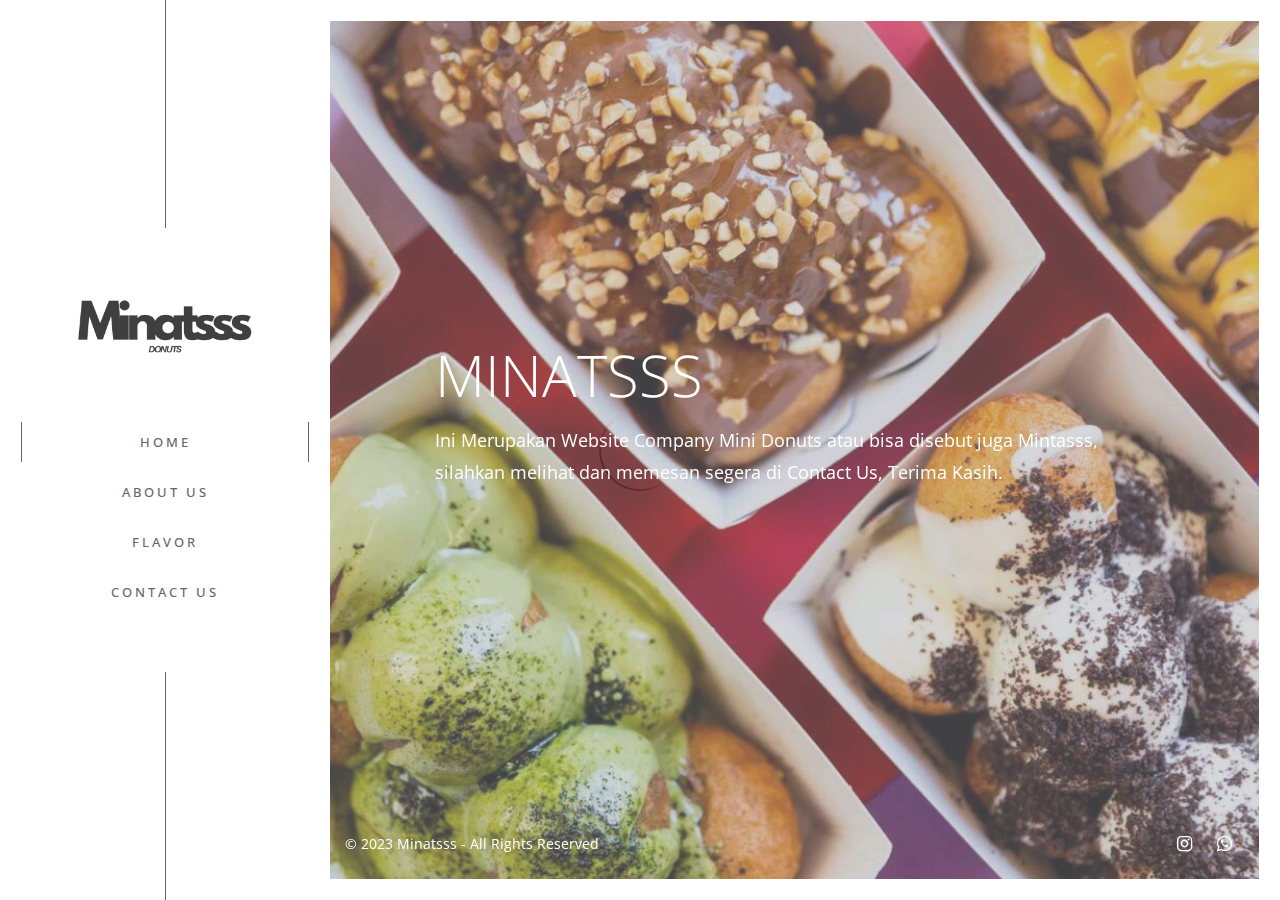
==== index.html @ cd5c7bc4 "initial commit" ====
﻿<!DOCTYPE html>
<html lang="en-US" class="no-js">
  <head>
    <title>Minatsss | Mini Donut's</title>

    <!-- Meta Data -->
    <meta http-equiv="content-type" content="text/html;charset=UTF-8" />
    <meta name="viewport" content="width=device-width, initial-scale=1" />
    <meta name="description" content="" />
    <meta name="keywords" content="" />
    <meta name="author" content="Erilisdesign.com" />

    <!-- CSS Global Compulsory -->
    <link rel="stylesheet" href="css/bootstrap.min.css" />
    <link rel="stylesheet" href="style.css" />

    <!-- CSS Implementing Plugins -->
    <link rel="stylesheet" href="css/font-awesome.min.css" type="text/css" />
    <link rel="stylesheet" href="css/ionicons.min.css" type="text/css" />
    <link rel="stylesheet" href="css/animate.min.css" type="text/css" />
    <link rel="stylesheet" href="css/flexslider.css" type="text/css" />
    <link rel="stylesheet" href="css/magnific-popup.css" type="text/css" />
    <link rel="stylesheet" href="css/vegas.min.css" type="text/css" />
    <link rel="stylesheet" href="css/jquery.mCustomScrollbar.min.css" />
    <link rel="stylesheet" href="css/photoswipe/photoswipe.css" />
    <link
      rel="stylesheet"
      href="css/photoswipe/default-skin/default-skin.css"
    />

    <link rel="stylesheet" href="css/custom.css" />

    <!-- HTML5 shim and Respond.js IE8 support of HTML5 elements and media queries -->
    <!--[if lt IE 9]>
      <script src="http://html5shim.googlecode.com/svn/trunk/html5.js"></script>
      <script src="js/respond.min.js"></script>
    <![endif]-->

    <!--[if lt IE 11]>
      <link rel="stylesheet" type="text/css" href="css/ie.css" />
    <![endif]-->

    <!-- Fonts -->
    <link
      href="https://fonts.googleapis.com/css?family=Open+Sans:200,300,300i,400,400i,700,700i"
      rel="stylesheet"
    />

    <!-- JS -->
    <script type="text/javascript" src="js/modernizr.js"></script>

    <!-- Faviconss -->
    <link rel="shortcut icon" href="images/favicon.ico" />
    <link rel="apple-touch-icon" href="images/apple-touch-icon.png" />
    <link
      rel="apple-touch-icon"
      sizes="72x72"
      href="images/apple-touch-icon-72x72.png"
    />
    <link
      rel="apple-touch-icon"
      sizes="114x114"
      href="images/apple-touch-icon-114x114.png"
    />
  </head>
  <body class="scrollbar-dark">
    <div id="preloader">
      <div id="loading-animation"></div>
    </div>

    <div class="main-container">
      <!-- Main Header -->
      <header
        class="main-header header-light header-mobile-light menu-dark menu-mobile-dark"
      >
        <div class="header-container">
          <div class="header-content">
            <div class="header-el">
              <div class="topline"></div>
              <div class="header-block brand-block">
                <!-- Header Logo -->
                <div class="logo-block">
                  <a class="header-logo load-content" href="#home">
                    <img src="images/logo.png" alt="" class="logo-light" />
                    <img src="images/logo-dark.png" alt="" class="logo-dark" />
                  </a>
                </div>
                <button type="button" class="nav-toggle">
                  <span></span>
                </button>
              </div>
              <!-- Header Nav -->
              <nav class="header-block nav-block header-nav">
                <ul class="nav">
                  <li class="active">
                    <a href="#home" class="load-content">Home</a>
                  </li>
                  <li><a href="#about" class="load-content">About Us</a></li>
                  <li>
                    <a href="#portfolio" class="load-content">Flavor</a>
                  </li>
                  <li>
                    <a href="#contact" class="load-content">Contact Us</a>
                  </li>
                </ul>
              </nav>
              <div class="bottomline"></div>
            </div>
          </div>
        </div>
      </header>

      <div class="function-buttons style-light">
        <!-- Close Block Button -->
        <a href="#home" class="function-btn close-block load-content"
          ><i class="ion-android-close"></i
        ></a>

        <!-- Back To Top Block Button -->
        <a href="#" class="function-btn backtotop-block"
          ><i class="fa fa-angle-up" aria-hidden="true"></i
        ></a>
      </div>

      <!-- Global Overlay -->
      <div class="global-overlay zoom-onload">
        <div class="overlay">
          <div class="overlay-wrapper">
            <!-- Overlay Background -->
            <div
              class="overlay-inner cover-background"
              style="background-image: url('demo/images/main.jpg')"
            ></div>
            <div class="overlay-inner background-dark-5 opacity-20"></div>
          </div>
        </div>
      </div>

      <!-- Frame Overlay -->
      <div class="overlay-frame">
        <div class="of-top"></div>
        <div class="of-bottom"></div>
        <div class="of-right"></div>
      </div>

      <!-- Home Block -->
      <div id="home" class="ed-homeblock">
        <div class="homeblock-container">
          <section class="section fullscreen-element sm-pt-180 sm-pb-180">
            <div class="table-container">
              <div class="table-content">
                <div class="container-fluid">
                  <div class="row">
                    <div class="col-lg-11 col-lg-offset-1 col-md-12">
                      <div
                        class="bt-flexslider flexslider animated onstart"
                        data-animation="fadeInUp"
                        data-animation-delay="300"
                        data-effect="fade"
                        data-pagination="false"
                        data-directionnav="false"
                      >
                        <div class="slides">
                          <div class="flex-slide">
                            <h1 class="font-large text-white">MINATSSS</h1>
                          </div>
                          <div class="flex-slide">
                            <h1 class="font-large text-white">Mini Donut's</h1>
                          </div>
                        </div>
                      </div>
                      <p
                        class="lead text-white animated onstart"
                        data-animation="fadeInUp"
                        data-animation-delay="600"
                      >
                        Ini Merupakan Website Company Mini Donuts atau bisa
                        disebut juga Mintasss,<br />
                        silahkan melihat dan memesan segera di Contact Us,
                        Terima Kasih.
                      </p>
                      <div
                        class="btn-group-alt animated onstart"
                        data-animation="fadeInUp"
                        data-animation-delay="900"
                      >
                        <!-- <a
                          href="#subscribe-modal"
                          class="btn btn-white open-popup-link"
                          >Subscribe</a
                        > -->
                        <a
                          href="#about"
                          class="btn btn-white btn-border icon-right load-content"
                          >Load More
                          <i class="fa fa-angle-right" aria-hidden="true"></i
                        ></a>
                      </div>
                    </div>
                  </div>
                </div>
              </div>
            </div>
          </section>
        </div>
      </div>

      <!-- Side Block -->
      <div class="ed-sideblock">
        <div class="sideblock-container">
          <section id="about" class="section">
            <div class="container">
              <div class="row">
                <div class="col-md-12">
                  <h2 class="text-center">About Us</h2>
                  <div
                    class="divider divider-alt divider-center divider-dark"
                  ></div>
                  <p class="lead mb-50 text-center">Story Of Minatsss</p>
                  <p>
                    <b>Mintasss</b> adalah Donat Mini dengan bentuk bulat yang sangat enak
					dan menarik. Donat kami memiliki ukuran kecil sekitar 3-4 centimeter dan
					memiliki tekstur yang lembut dan empuk.
                  </p>
                    Varian rasanya sangat banyak dan menarik, mulai dari rasa 
					<i>Snickers, Bueno, Matcha, Peanut Butter Balls, Isi Selai, White Tella,
					Lotus Crunch, Plain Jane, dan Tella Classic.</i> Setiap variasi rasanya memiliki
					aroma yang khas dan membuat di setiap gigitan sangat gurih dan nikmat.
					Selain itu Mintasss juga sangat cocok untuk dijadikan sebagai sarapan, camilan,
					atau sebagai hadiah untuk teman dan keluarga.
                  </p>
                </div>
              </div>
        	  </div>
          </section>

          <section
            class="section pt-180 pb-180 sm-pt-90 sm-pb-90 background-grey"
          >
            <div class="container text-center">
              <p class="small-title mb-10">Margaret Atwood</p>
              <h3 class="h2 font-italic font-light mb-0">
                “As you ramble on through life, Brother, Whatever be your goal, Keep your eye upon the doughnut, And not upon the hole.”
              </h3>
            </div>
          </section>

          <section id="team" class="section">
            <div class="container">
              <div class="row">
                <div class="col-md-10 col-md-offset-1">
                  <h2 class="text-center">Our Team</h2>
                  <div
                    class="divider divider-alt divider-center divider-dark"
                  ></div>
                  <p class="lead text-center mb-50">
                    Usaha Bersama dari Kelas 03 SMJP 035 R430 Kelompok 4.
                  </p>
                </div>
              </div>
              <div class="row">
                <!-- User -->
                <div class="col-md-4 sm-mb-30">
                  <div class="profile-card text-center">
                    <div class="user-image">
                      <img src="demo/images/team/user-1.jpg" alt="" />
                      <div class="user-detail">
                        <div class="overlay">
                          <div class="overlay-wrapper parallax-wrapper">
                            <div
                              class="overlay-inner background-dark-4 opacity-75"
                            ></div>
                          </div>
                        </div>
                        <div class="ud-container">
                          <div class="ud-content">
                            <h5 class="heading-uppercase mb-15">Ahmad Bimo</h5>
                            <p class="mb-15">
								Exercise is proof that I love my body. And donuts? Oh, I love donuts more than anything else.
                            </p>
                            <nav
                              class="socials-icons light display-table margincenter"
                            >
                              <ul>
                                <!-- <li>
                                  <a href="#" class="social-icon"
                                    ><i class="fa fa-facebook"></i
                                  ></a>
                                </li>
                                <li>
                                  <a href="#" class="social-icon"
                                    ><i class="fa fa-twitter"></i
                                  ></a>
                                </li> -->
                                <li>
                                  <a href="https://www.instagram.com/ms.bim_/" class="social-icon"
                                    ><i class="fa fa-instagram"></i
                                  ></a>
                                </li>
                              </ul>
                            </nav>
                          </div>
                        </div>
                      </div>
                    </div>
                    <h5 class="heading-uppercase mb-0">Ahmad Bimo</h5>
                    <!-- <p class="role mb-0">Creative Director</p> -->
                  </div>
                </div>

                <!-- User -->
                <div class="col-md-4 sm-mb-30">
                  <div class="profile-card text-center">
                    <div class="user-image">
                      <img src="demo/images/team/user-3.jpg" alt="" />
                      <div class="user-detail">
                        <div class="overlay">
                          <div class="overlay-wrapper parallax-wrapper">
                            <div
                              class="overlay-inner background-dark-4 opacity-75"
                            ></div>
                          </div>
                        </div>
                        <div class="ud-container">
                          <div class="ud-content">
                            <h5 class="heading-uppercase mb-15">
                              Devitha Fathiyya
                            </h5>
                            <p class="mb-15">
								You can't buy happiness, 
								but you can buy donuts and that's basically the same thing.
                            </p>
                            <nav
                              class="socials-icons light display-table margincenter"
                            >
                              <ul>
                                <!-- <li>
                                  <a href="#" class="social-icon"
                                    ><i class="fa fa-facebook"></i
                                  ></a>
                                </li>
                                <li>
                                  <a href="#" class="social-icon"
                                    ><i class="fa fa-twitter"></i
                                  ></a>
                                </li> -->
                                <li>
                                  <a href="https://www.instagram.com/devithafa/" class="social-icon"
                                    ><i class="fa fa-instagram"></i
                                  ></a>
                                </li>
                              </ul>
                            </nav>
                          </div>
                        </div>
                      </div>
                    </div>
                    <h5 class="heading-uppercase mb-0">Devitha Fathiyya</h5>
                    <!-- <p class="role mb-0">Partner & COO</p> -->
                  </div>
                </div>
				
                <!-- User -->
                <div class="col-md-4 sm-mb-30">
                  <div class="profile-card text-center">
                    <div class="user-image">
                      <img src="demo/images/team/user-2.jpg" alt="" />
                      <div class="user-detail">
                        <div class="overlay">
                          <div class="overlay-wrapper parallax-wrapper">
                            <div
                              class="overlay-inner background-dark-4 opacity-75"
                            ></div>
                          </div>
                        </div>
                        <div class="ud-container">
                          <div class="ud-content">
                            <h5 class="heading-uppercase mb-15">
                              Jesika Mariana
                            </h5>
                            <p class="mb-15">
								Research suggests that everyone wants a doughnut. Well, except me, I want two.
                            </p>
                            <nav
                              class="socials-icons light display-table margincenter"
                            >
                              <ul>
                                <!-- <li>
                                  <a href="#" class="social-icon"
                                    ><i class="fa fa-facebook"></i
                                  ></a>
                                </li>
                                <li>
                                  <a href="#" class="social-icon"
                                    ><i class="fa fa-twitter"></i
                                  ></a>
                                </li> -->
                                <li>
                                  <a href="https://www.instagram.com/jesikammnrg/" class="social-icon"
                                    ><i class="fa fa-instagram"></i
                                  ></a>
                                </li>
                              </ul>
                            </nav>
                          </div>
                        </div>
                      </div>
                    </div>
                    <h5 class="heading-uppercase mb-0">Jesika Mariana</h5>
                    <!-- <p class="role mb-0">Founder & CEO</p> -->
                  </div>
                </div>

				<!-- User -->
                <div class="col-md-4 sm-mb-30">
					<div class="profile-card text-center">
					  <div class="user-image">
						<img src="demo/images/team/user-2.jpg" alt="" />
						<div class="user-detail">
						  <div class="overlay">
							<div class="overlay-wrapper parallax-wrapper">
							  <div
								class="overlay-inner background-dark-4 opacity-75"
							  ></div>
							</div>
						  </div>
						  <div class="ud-container">
							<div class="ud-content">
							  <h5 class="heading-uppercase mb-15">
								Muhammad Iqbal
							  </h5>
							  <p class="mb-15">
								Who in the world normalized sending flowers during hard times?! Donuts are far more practical.
							  </p>
							  <nav
								class="socials-icons light display-table margincenter"
							  >
								<ul>
								  <!-- <li>
									<a href="#" class="social-icon"
									  ><i class="fa fa-facebook"></i
									></a>
								  </li>
								  <li>
									<a href="#" class="social-icon"
									  ><i class="fa fa-twitter"></i
									></a>
								  </li> -->
								  <li>
									<a href="https://www.instagram.com/iqbalbwzr_/" class="social-icon"
									  ><i class="fa fa-instagram"></i
									></a>
								  </li>
								</ul>
							  </nav>
							</div>
						  </div>
						</div>
					  </div>
					  <h5 class="heading-uppercase mb-0">Muhammad Iqbal</h5>
					  <!-- <p class="role mb-0">Founder & CEO</p> -->
					</div>
				  </div>

				  <!-- User -->
				  <div class="col-md-4 sm-mb-30">
					<div class="profile-card text-center">
					  <div class="user-image">
						<img src="demo/images/team/user-2.jpg" alt="" />
						<div class="user-detail">
						  <div class="overlay">
							<div class="overlay-wrapper parallax-wrapper">
							  <div
								class="overlay-inner background-dark-4 opacity-75"
							  ></div>
							</div>
						  </div>
						  <div class="ud-container">
							<div class="ud-content">
							  <h5 class="heading-uppercase mb-15">
								Muhammad Rayhan
							  </h5>
							  <p class="mb-15">
								Sure, beauty has the power to excite most people. But so does a box of doughnuts!
							  </p>
							  <nav
								class="socials-icons light display-table margincenter"
							  >
								<ul>
								  <!-- <li>
									<a href="#" class="social-icon"
									  ><i class="fa fa-facebook"></i
									></a>
								  </li>
								  <li>
									<a href="#" class="social-icon"
									  ><i class="fa fa-twitter"></i
									></a>
								  </li> -->
								  <li>
									<a href="https://www.instagram.com/rayhanfachizra/" class="social-icon"
									  ><i class="fa fa-instagram"></i
									></a>
								  </li>
								</ul>
							  </nav>
							</div>
						  </div>
						</div>
					  </div>
					  <h5 class="heading-uppercase mb-0">Muhammad Rayhan</h5>
					  <!-- <p class="role mb-0">Founder & CEO</p> -->
					</div>
				  </div>

				  <!-- User -->
				  <div class="col-md-4 sm-mb-30">
					<div class="profile-card text-center">
					  <div class="user-image">
						<img src="demo/images/team/user-2.jpg" alt="" />
						<div class="user-detail">
						  <div class="overlay">
							<div class="overlay-wrapper parallax-wrapper">
							  <div
								class="overlay-inner background-dark-4 opacity-75"
							  ></div>
							</div>
						  </div>
						  <div class="ud-container">
							<div class="ud-content">
							  <h5 class="heading-uppercase mb-15">
								Nurina Fadhillah
							  </h5>
							  <Love class="mb-15">
								Don’t think that a donuts is a substitute for love. Love is a substitute for donuts.
							  </p>
							  <nav
								class="socials-icons light display-table margincenter"
							  >
								<ul>
								  <!-- <li>
									<a href="#" class="social-icon"
									  ><i class="fa fa-facebook"></i
									></a>
								  </li>
								  <li>
									<a href="#" class="social-icon"
									  ><i class="fa fa-twitter"></i
									></a>
								  </li> -->
								  <li>
									<a href="#" class="social-icon"
									  ><i class="fa fa-instagram"></i
									></a>
								  </li>
								</ul>
							  </nav>
							</div>
						  </div>
						</div>
					  </div>
					  <h5 class="heading-uppercase mb-0">Nurina Fadhillah</h5>
					  <!-- <p class="role mb-0">Founder & CEO</p> -->
					</div>
				  </div>
              </div>
            </div>
          </section>
          
          <section class="section background-grey">
            <div class="container text-center">
              <div class="row">
                <div class="col-md-10 col-md-offset-1">
                  <h3 class="h2">
                    Mau Order? Atau mau menanyakan tentang Minatsss? Klik Contact Us dibawah ini!
                  </h3>
                  <a href="#contact" class="btn mb-0 btn-shadow load-content"
                    >Contact Us</a
                  >
                </div>
              </div>
            </div>
          </section>

          <section id="portfolio" class="section pb-0">
            <div class="container">
              <div class="row">
                <div class="col-md-10 col-md-offset-1">
                  <h2 class="text-center">Flavor</h2>
                  <div
                    class="divider divider-alt divider-center divider-dark"
                  ></div>
                  <p class="lead mb-20 text-center">
                    <b> Minatsss</b> hadir dengan berbagai macam rasa yang akan memenuhi keinginan anda.
					Berbagai Topping yang melimpah akan pecah dan memanjakan lidah anda.
                  </p>
                </div>
              </div>
            </div>
            <div class="container">
              <nav class="portfolio-filter isotope-filter mb-50 pull-center">
                <ul>
                  <li>
                    <a
                      href="#"
                      class="button-border-color active"
                      data-filter="*"
                      >All</a
                    >
                  </li>
                  <li>
                    <a href="#" class="button-border-color" data-filter=".best"
                      >Best Seller</a
                    >
                  </li>
                  <!-- <li>
                    <a href="#" class="button-border-color" data-filter=".brand"
                      >Brand</a
                    >
                  </li>
                  <li>
                    <a
                      href="#"
                      class="button-border-color"
                      data-filter=".design"
                      >Design</a
                    >
                  </li> -->
                </ul>
              </nav>
              <!-- Portfolio Items -->
              <div
                id="portfolio-gallery"
                class="portfolio-container isotope-container portfolio-gallery row"
              >
                <article
                  class="portfolio-item isotope-item col-md-4 col-sm-6 best"
                >
                  <div class="project-container">
                    <a
                      href="demo/images/portfolio/bueno.jpg"
                      data-size="1440x1440"
                      class="portfolio-gallery__img--main"
                    >
                      <img src="demo/images/portfolio/bueno.jpg" alt="" />
                      <div class="project-overlay"></div>
                    </a>
                    <div class="project-details">
                      <h4 class="h5 project-title heading-uppercase">Bueno 20K</h4>
                      <p>
                        Saus Hazelnut yang meleleh, dengan coklat susu yang ditaburi,
						dan biskuit yang dihancurkan.
                      </p>
                    </div>
                  </div>
                </article>

                <article
                  class="portfolio-item isotope-item col-md-4 col-sm-6 best"
                >
                  <div class="project-container">
                    <a
                      href="demo/images/portfolio/peanut.jpg"
                      data-size="1440x1440"
                    >
                      <img src="demo/images/portfolio/peanut.jpg" alt="" />
                      <div class="project-overlay"></div>
                    </a>
                    <div class="project-details">
                      <h4 class="h5 project-title heading-uppercase">
                        Peanut Butter Balls 18K
                      </h4>
                      <p>
                        Ditaburi saus selai kacang dan di atasnya dibaluri coklat susu leleh dan saus kacang.
                      </p>
                    </div>
                  </div>
                </article>

                <article
                  class="portfolio-item isotope-item col-md-4 col-sm-6 web"
                >
                  <div class="project-container">
                    <a
                      href="demo/images/portfolio/snikers.jpeg"
                      data-size="1440x1440"
                    >
                      <img src="demo/images/portfolio/snikers.jpeg" alt="" />
                      <div class="project-overlay"></div>
                    </a>
                    <div class="project-details">
                      <h4 class="h5 project-title heading-uppercase">
                        Snickers 20K
                      </h4>
                      <p>
                        Dibaluri dengan Coklat saus leleh, dengan kacang tanah tumbuk, dan saus karamel.
                      </p>
                    </div>
                  </div>
                </article>

                <article
                  class="portfolio-item isotope-item col-md-4 col-sm-6 design"
                >
                  <div class="project-container">
                    <a
                      href="demo/images/portfolio/selai.jpeg"
                      data-size="1440x1440"
                    >
                      <img src="demo/images/portfolio/selai.jpeg" alt="" />
                      <div class="project-overlay"></div>
                    </a>
                    <div class="project-details">
                      <h4 class="h5 project-title heading-uppercase">
                        Selai 20K
                      </h4>
                      <p>
                        Diisi dengan selai strawberries yang digulung dengan gula kayu manis.
                      </p>
                    </div>
                  </div>
                </article>

                <article
                  class="portfolio-item isotope-item col-md-4 col-sm-6 best"
                >
                  <div class="project-container">
                    <a
                      href="demo/images/portfolio/whitetella.jpg"
                      data-size="1440x1440"
                    >
                      <img src="demo/images/portfolio/whitetella.jpg" alt="" />
                      <div class="project-overlay"></div>
                    </a>
                    <div class="project-details">
                      <h4 class="h5 project-title heading-uppercase">White Tella 20K</h4>
                      <p>
                        Tella putih, ditaburi dengan saus karamel dan biskuit tumbuk. 
                      </p>
                    </div>
                  </div>
                </article>

                <article
                  class="portfolio-item isotope-item col-md-4 col-sm-6 best"
                >
                  <div class="project-container">
                    <a
                      href="demo/images/portfolio/tella.jpg"
                      data-size="1440x1440"
                    >
                      <img src="demo/images/portfolio/tella.jpg" alt="" />
                      <div class="project-overlay"></div>
                    </a>
                    <div class="project-details">
                      <h4 class="h5 project-title heading-uppercase">
                        Tella Classic 20K
                      </h4>
                      <p>
                        Coklat Tella dan biskuit yang dihancurkan.
                      </p>
                    </div>
                  </div>
                </article>

                <article
                  class="portfolio-item isotope-item col-md-4 col-sm-6 web"
                >
                  <div class="project-container">
                    <a
                      href="demo/images/portfolio/plain.jpg"
                      data-size="1440x1440"
                    >
                      <img src="demo/images/portfolio/plain.jpg" alt="" />
                      <div class="project-overlay"></div>
                    </a>
                    <div class="project-details">
                      <h4 class="h5 project-title heading-uppercase">
                        Plain Jane 20K
                      </h4>
                      <p>
                        Digulung dengan gula kayu manis.
                      </p>
                    </div>
                  </div>
                </article>

                <article
                  class="portfolio-item isotope-item col-md-4 col-sm-6 best"
                >
                  <div class="project-container">
                    <a
                      href="demo/images/portfolio/lotus.jpg"
                      data-size="1440x1440"
                    >
                      <img src="demo/images/portfolio/lotus.jpg" alt="" />
                      <div class="project-overlay"></div>
                    </a>
                    <div class="project-details">
                      <h4 class="h5 project-title heading-uppercase">
                        Lotus Crunch 20K
                      </h4>
                      <p>
                        Dibaluri dengan olesan biscoff yang meleleh.
                      </p>
                    </div>
                  </div>
                </article>

                <article
                  class="portfolio-item isotope-item col-md-4 col-sm-6 best"
                >
                  <div class="project-container">
                    <a
                      href="demo/images/portfolio/matcha.jpg"
                      data-size="1440x1440"
                    >
                      <img src="demo/images/portfolio/matcha.jpg" alt="" />
                      <div class="project-overlay"></div>
                    </a>
                    <div class="project-details">
                      <h4 class="h5 project-title heading-uppercase">Matcha Balls</h4>
                      <p>
                        Dibaluri dengan matcha.
                      </p>
                    </div>
                  </div>
                </article>
              </div>
              <!-- .portfolio-container end -->
            </div>
          </section>

          <section id="contact" class="section pt-60">
            <div class="container">
              <div class="row">
                <div class="col-md-8 col-md-offset-2">
                  <h2 class="text-center">Contact Us</h2>
                  <div
                    class="divider divider-alt divider-center divider-dark"
                  ></div>
                  <p class="lead text-center mb-50">
                    Mau Order? Mau Lebih tau tentang Mintasss? Silahkan Telfon atau 
					mengirim email dan kami akan merespon pesanan anda dengan cepat yang kami bisa.
                  </p>
                </div>
              </div>
            </div>
            <div class="container">
              <div class="row">
                <div class="col-md-10 col-md-offset-1">
                  <div class="row">
                    <div class="col-md-5 col-sm-5">
                      <div class="icon-box text-center">
                        <div class="box-container">
                          <div class="icon-box-icon text-blue">
                            <i class="ion-ios-telephone-outline"></i>
                          </div>
                          <p>
                            <b>WA : </b> (+62) 83172530015 
                          </p>
                        </div>
                      </div>
                    </div>
                    <div class="col-md-5 col-sm-5">
                      <div class="icon-box text-center">
                        <div class="box-container">
                          <div class="icon-box-icon text-blue">
                            <i class="ion-ios-location-outline"></i>
                          </div>
                          <p>
                            Jl. Siliwangi No.7 Pamulang Barat, Tangerang Selatan <br />
                            Banten (Kampus UNPAM PUSAT)
                          </p>
                        </div>
                      </div>
                    </div>
                    
                  </div>
                  <hr class="mt-30" />
                  <div class="contact-forn">
                    <form
                      class="mb-0"
                      id="cf"
                      name="cf"
                      action="include/sendemail.php"
                      method="post"
                    >
                      <div class="row">
                        <div class="form-process"></div>

                        <div class="col-md-6 col-sm-6">
                          <div class="form-group">
                            <input
                              type="text"
                              id="cf-name"
                              name="cf-name"
                              placeholder="Enter your name"
                              class="form-control fc-bordered required"
                            />
                          </div>
                        </div>
                        <div class="col-md-6 col-sm-6">
                          <div class="form-group">
                            <input
                              type="email"
                              id="cf-email"
                              name="cf-email"
                              placeholder="Enter your email address"
                              class="form-control fc-bordered required"
                            />
                          </div>
                        </div>
                        <div class="col-md-12 col-sm-12">
                          <div class="form-group">
                            <input
                              type="text"
                              id="cf-subject"
                              name="cf-subject"
                              placeholder="Subject (Optional)"
                              class="form-control fc-bordered"
                            />
                          </div>
                        </div>
                        <div class="col-md-12 mb-20">
                          <div class="form-group">
                            <textarea
                              name="cf-message"
                              id="cf-message"
                              placeholder="Here goes your message"
                              class="form-control fc-bordered required"
                              rows="7"
                            ></textarea>
                          </div>
                        </div>
                        <div class="col-md-12 hidden">
                          <input
                            type="text"
                            id="cf-botcheck"
                            name="cf-botcheck"
                            value=""
                            class="form-control form-control-noradius"
                          />
                        </div>
                        <div class="col-md-12 text-center">
                          <button
                            class="btn btn-shadow"
                            type="submit"
                            id="cf-submit"
                            name="cf-submit"
                          >
                            Send Message
                          </button>
                        </div>
                      </div>
                    </form>
                    <div class="contact-form-result text-center pt-10"></div>
                  </div>
                </div>
              </div>
            </div>
          </section>
        </div>
      </div>

      <!-- Footer -->
      <footer
        class="site-footer footer-mobile-light footer-content-light footer-mobile-content-dark"
      >
        <div class="container-fluid">
          <p class="copyright">© 2023 Minatsss - All Rights Reserved</p>
          <nav class="socials-icons">
            <ul>
              <li>
                <a href="https://www.instagram.com/minatsss_/" class="social-icon"
                  ><i class="fa fa-instagram"></i
                ></a>
              </li>
              <li>
                <a href="https://wa.me/6283172530015" class="social-icon"
                  ><i class="fa fa-whatsapp"></i
                ></a>
              </li>
            </ul>
          </nav>
        </div>
      </footer>

      <!-- Subscribe Modal -->
      <div
        id="subscribe-modal"
        class="mfp-modal mfp-close-btn-white mfp-with-anim mfp-hide"
      >
        <div class="overlay">
          <div class="overlay-wrapper">
            <div
              class="overlay-inner cover-background"
              style="background-image: url('demo/images/image-2.jpg')"
            ></div>
            <div class="overlay-inner background-dark-9 opacity-50"></div>
          </div>
        </div>
        <div class="mfp-modal-content text-center pt-120 pb-120">
          <div class="row">
            <div class="col-md-10 col-md-offset-1">
              <h2 class="text-white font-normal">
                Get our latest content in your inbox
              </h2>
            </div>
          </div>
          <div class="divider divider-alt divider-light divider-center"></div>
          <p class="lead text-white mb-50">
            Pellentesque consequat at justo quis vulputate. Maecenas elementum
            metus eu maximus auctor. Morbi ultrices quam rhoncus purus bibendum
            ornare.
          </p>
          <form class="subscribe-form mb-0" method="post" id="mc-form">
            <div class="row">
              <div class="col-md-8 col-md-offset-2 col-sm-8 col-sm-offset-8">
                <input
                  type="email"
                  class="form-control dark"
                  placeholder="Enter Your Email Address"
                />
                <button
                  class="btn btn-white btn-shadow btn-noradius btn-fullwidth"
                  type="submit"
                  id="submit"
                  name="submit"
                >
                  Subscribe
                </button>
              </div>
            </div>
          </form>
          <p class="subscribe-result text-white"></p>
        </div>
      </div>

      <!-- Root element of PhotoSwipe. Must have class pswp. -->
      <div class="pswp" tabindex="-1" role="dialog" aria-hidden="true">
        <!-- Background of PhotoSwipe. 
					 It's a separate element as animating opacity is faster than rgba(). -->
        <div class="pswp__bg"></div>

        <!-- Slides wrapper with overflow:hidden. -->
        <div class="pswp__scroll-wrap">
          <!-- Container that holds slides. 
						PhotoSwipe keeps only 3 of them in the DOM to save memory.
						Don't modify these 3 pswp__item elements, data is added later on. -->
          <div class="pswp__container">
            <div class="pswp__item"></div>
            <div class="pswp__item"></div>
            <div class="pswp__item"></div>
          </div>

          <!-- Default (PhotoSwipeUI_Default) interface on top of sliding area. Can be changed. -->
          <div class="pswp__ui pswp__ui--hidden">
            <div class="pswp__top-bar">
              <div class="pswp__counter"></div>
              <button
                class="pswp__button pswp__button--close"
                title="Close (Esc)"
              ></button>
              <button
                class="pswp__button pswp__button--share"
                title="Share"
              ></button>
              <button
                class="pswp__button pswp__button--fs"
                title="Toggle fullscreen"
              ></button>
              <button
                class="pswp__button pswp__button--zoom"
                title="Zoom in/out"
              ></button>
              <div class="pswp__preloader">
                <div class="pswp__preloader__icn">
                  <div class="pswp__preloader__cut">
                    <div class="pswp__preloader__donut"></div>
                  </div>
                </div>
              </div>
            </div>

            <div
              class="pswp__share-modal pswp__share-modal--hidden pswp__single-tap"
            >
              <div class="pswp__share-tooltip"></div>
            </div>

            <button
              class="pswp__button pswp__button--arrow--left"
              title="Previous (arrow left)"
            ></button>

            <button
              class="pswp__button pswp__button--arrow--right"
              title="Next (arrow right)"
            ></button>

            <div class="pswp__caption">
              <div class="pswp__caption__center"></div>
            </div>
          </div>
        </div>
      </div>
    </div>

    <!-- JS -->
    <script type="text/javascript" src="js/jquery.min.js"></script>
    <script type="text/javascript" src="js/bootstrap.min.js"></script>
    <script type="text/javascript" src="js/plugins.js"></script>
    <script type="text/javascript" src="js/photoswipe.min.js"></script>
    <script
      type="text/javascript"
      src="js/photoswipe-ui-default.min.js"
    ></script>
    <script type="text/javascript" src="js/photoswipe-main.js"></script>

    <script type="text/javascript" src="js/main.js"></script>
  </body>
</html>
---- style.css ----
﻿/*
Theme Name: Minel
Description: Minimal Site Template
Author: Erilisdesign
Theme URI: http://erilisdesign.com/preview/themeforest/html/minel/
Author URI: http://themeforest.net/user/erilisdesign
Version: 1.0
License: https://themeforest.net/licenses/standard
*/

/*------------------------------------------------------------------
[Table of contents]

1. Global Styles
2. Typography
3. Sections
4. Columns & Grids
5. Header
6. Footer
7. Elements
	7.1 Forms
	7.2 Buttons
	7.3 Progress bars
	7.4 Listing
	7.5 Countdown
	7.6 Social Icons
	7.7 Modals
	7.8 Photoswipe
	7.9 Divider
	7.10 Preloader
	7.11 Icon Box
	7.12 Portfolio
	7.13 Profile Card
	7.14 Other
8. Portfolio
9. Overlays
10. FlexSlider
11. mCSB
12. Utility
	12.1 Helper Classes
	12.2 Background Color & Color Classes
	12.3 Background Styles
	12.4 Spacing
	12.5 Isotope Transitions
13. Responsive utilities
-------------------------------------------------------------------*/


/*------------------------------------------------------------------
[1. Global Styles]
*/
body {
	position: relative;
	overflow: hidden;
	-webkit-font-smoothing: antialiased;
	-moz-osx-font-smoothing: grayscale;
	-webkit-text-size-adjust: 100%;
	white-space: normal;
}

.main-container {
	clear: both;
}

.container,
.container-fluid,
.table-container {
	position: relative;
}

.csstransitions .animated,
.animated {
    visibility: hidden;
}

.csstransitions .visible {
    visibility: visible;
}

audio, canvas, progress, video {
	display: inline-block;
	vertical-align: baseline;
}

video {
	max-width: 100%;
}

img {
	max-width: 100%;
}

iframe {
    display: block;
	width: 100%;
	border: 0;
	overflow: hidden;
}

.video-container {
	width: 100%;
	height: 100%;
}

/*------------------------------------------------------------------
[2. Typography]
*/
body {
	font-family: 'Open Sans', sans-serif;
	font-style: normal;
	font-weight: normal;
	font-size: 14px;
	line-height: 28px;
	color: #333;
}

h1, .h1,
h2, .h2,
h3, .h3,
h4, .h4,
h5, .h5,
h6, .h6 {
	font-family: 'Open Sans', sans-serif;
	font-variant-ligatures: common-ligatures;
	margin-top: 0;
	margin-bottom: 15px;
	position: relative;
}

h1 a, h2 a, h3 a, h4 a, h5 a, h6 a {
	color: #333;
}

h1,
.h1 {
	font-size: 48px;
	line-height: 58px;
	font-weight: 300;
}

h2,
.h2 {
	font-size: 32px;
	line-height: 42px;
	font-weight: 300;
}

h3,
.h3 {
	font-size: 26px;
	line-height: 34px;
	font-weight: 300;
}

h4,
.h4 {
	font-size: 18px;
	line-height: 30px;
	font-weight: 400;
}

h5,
.h5 {
	font-size: 16px;
	line-height: 22px;
	font-weight: 500;
}

h6,
.h6 {
	font-size: 12px;
	line-height: 24px;
	font-weight: 600;
}

/* Heading Uppercase */
.heading-uppercase {
	text-transform: uppercase;
}

h1.heading-uppercase,
.h1.heading-uppercase {
	letter-spacing: 7px;
	margin-right: -7px;
}

h2.heading-uppercase,
.h2.heading-uppercase {
	letter-spacing: 7px;
	margin-right: -7px;
}

h3.heading-uppercase,
.h3.heading-uppercase {
	letter-spacing: 7px;
	margin-right: -7px;
}

h4.heading-uppercase,
.h4.heading-uppercase {
	letter-spacing: 4px;
	margin-right: -4px;
}

h5.heading-uppercase,
.h5.heading-uppercase {
	letter-spacing: 3px;
	margin-right: -3px;
}

h6.heading-uppercase,
.h6.heading-uppercase {
	letter-spacing: 2px;
	margin-right: -2px;
}

p {
	margin-bottom: 20px;
}

p.lead {
	font-size: 18px;
	line-height: 32px;
	font-weight: 400;
	color: #777;
}

a {
	cursor: pointer;
	color: #2951d5;
	text-decoration: none;
}

a, .btn {
	-webkit-transition: all .3s ease;
	-moz-transition: all .3s ease;
	-ms-transition: all .3s ease;
	-o-transition: all .3s ease;
	transition: all .3s ease;
}

a:hover, a:focus {
	text-decoration: none;
	outline: 0;
	color: #2951d5;
}

a, button {
	outline: none;
}

em {
	font-style: italic;
}

strong {
	font-weight: 700;
}

blockquote {
	position: relative;
    background-color: #f7f7f7;
	padding: 60px 40px 40px 70px;
	font-size: 18px;
	font-weight: 300;
	font-style: italic;
	line-height: 32px;
	border: 0;
}

blockquote:before {
    position: absolute;
    top: 0;
    left: 0;
    font-size: 300px;
    content: '\201D';
    font-family: 'Helvetica Neue', Helvetica, sans-serif;
    color: #fff;
    line-height: 1;
    z-index: 0;
}

blockquote > * {
    position: relative;
    z-index: 1;
}

.blockquote-reverse,
blockquote.pull-right {
	padding: 60px 70px 40px 40px;
	border: 0;
}

.blockquote-reverse:before {
    left: auto;
	right: 60px;
}

blockquote.pull-right {
	margin: 5px 0 10px 20px;
	max-width: 300px;
}

blockquote.pull-left {
	margin: 5px 20px 10px 0;
	max-width: 370px;
}

address, blockquote, dd, dl, fieldset, form, ol, p, pre, table, ul {
	margin-bottom: 30px;
}

pre {
	margin: 0;
	padding: 9.5px;
	color: #333;
	background-color: #f7f7f7;
	border: 1px solid #e8e8e8;
	border-radius: 0px;
	text-align: left;
}

input,
select,
textarea { 
	font-size: 16px;
	font-family: 'Open Sans', sans-serif;
	font-style: normal;
	font-weight: 300;
}

input:-webkit-autofill,
input:-webkit-autofill:hover,
input:-webkit-autofill:focus,
input:-webkit-autofill:active {
    -webkit-text-fill-color: #fff !important;
    -webkit-box-shadow: 0 0 0px 1000px transparent inset;
    transition: background-color 5000s ease-in-out 0s;
}

ul,
ol {
	margin: 0;
	padding: 0;
}

ul {
	list-style: none;
}

/*------------------------------------------------------------------
[3. Blocks & Sections]
*/
section,
.section {
	position: relative;
	overflow: hidden;
	padding: 90px 0;
}

.fullscreen-element,
.fullscreen-element > .table-container,
.fullscreen-element > .table-content {
	display: block;
	height: auto;
}

.ed-homeblock {
	position: relative;
	overflow: hidden;
}

.ed-sideblock {
	position: relative;
	overflow: hidden;
	background-color: #fff;
}
	
	
/*------------------------------------------------------------------
[4. Columns & Grids]
*/
.col-xs-15,
.col-sm-15,
.col-md-15,
.col-lg-15 {
    position: relative;
    min-height: 1px;
    padding-right: 15px;
    padding-left: 15px;
}

.col-xs-15 {
    width: 20%;
    float: left;
}

@media (min-width: 768px) {
.col-sm-15 {
        width: 50%;
        float: left;
    }
}

@media (min-width: 992px) {
    .col-md-15 {
        width: 25%;
        float: left;
    }
}

@media (min-width: 1200px) {
	.col-md-15 {
        width: 20%;
        float: left;
    }
    .col-lg-15 {
        width: 20%;
        float: left;
    }
}


/*------------------------------------------------------------------
[5. Header]
*/
.main-header {
	overflow: hidden;
	position: relative;
	z-index: 1000;
	-webkit-backface-visibility: hidden;
	-webkit-transform: translateZ(0);
}

.main-header .header-el {
	position: relative;
}

.main-header .header-block {
	display: block;
	overflow: hidden;
}

.main-header .nav-block {
	display: none;
}

.main-header .brand-block {
	margin-left: 15px;
}

.logo-block {
	display: table;
	float: left;
	height: 70px;
}

.header-logo {
	display: table-cell;
	vertical-align: middle;
	line-height: 70px;
	font-size: 21px;
	font-weight: 400;
	color: #fff;
	text-transform: uppercase;
	letter-spacing: 3px;
}

.header-logo:focus,
.header-logo:hover {
	color: #fff;
}

.header-logo img {
	display: block;
	max-width: 100%;
	height: auto;
	max-height: 70px;
}

.header-logo .logo-dark {
	display: block;
}

.header-logo .logo-light {
	display: none;
}

/* Nav Toggle */
.nav-toggle {
	display: block;
	position: relative;
	float: right;
	border: 0;
	margin: 0;
	padding: 0;
	background: transparent;
	color: #333;
	font-size: 31px;
	width: 70px;
	height: 70px;
	line-height: 70px;
	text-align: center;
}

.nav-toggle span {
	display: block;
	position: absolute;
	top: 34px;
	left: 18px;
	right: 18px;
	height: 2px;
	background: #333;
}

.nav-toggle span {
	-webkit-transition: background 0s .3s;
	transition: background 0s .3s;
}

.nav-toggle span::before {
	-webkit-transition-property: top,-webkit-transform;
	transition-property: top,transform;
}

.nav-toggle span::after {
	-webkit-transition-property: bottom,-webkit-transform;
	transition-property: bottom,transform;
}

.nav-toggle span::after,
.nav-toggle span::before {
	-webkit-transition-duration: .3s,.3s;
	transition-duration: .3s,.3s;
	-webkit-transition-delay: .3s,0s;
	transition-delay: .3s,0s;
}

.nav-toggle span::before {
	top: -9px;
}

.nav-toggle span::after {
	bottom: -9px;
}

.nav-toggle span::after,
.nav-toggle span::before {
	content: '';
	position: absolute;
	display: block;
	left: 0;
	width: 100%;
	height: 2px;
	background: #333;
}

.nav-toggle.open span {
	background: 0 0;
}

.nav-toggle.open span::after,
.nav-toggle.open span::before {
	-webkit-transition-delay: 0s,.3s;
	transition-delay: 0s,.3s;
}

.nav-toggle.open span::before {
	top: 0;
	-webkit-transform: rotate(45deg);
	-ms-transform: rotate(45deg);
	transform: rotate(45deg);
}

.nav-toggle.open span::after {
	bottom: 0;
	-webkit-transform: rotate(-45deg);
	-ms-transform: rotate(-45deg);
	transform: rotate(-45deg);
}

/* Header Nav */
.header-nav {
	position: relative;
	width: 100%;
	margin: 0;
	border-top: 1px solid #e5e5e5;
}

.header-nav > ul {
	display: block;
	overflow: hidden;
	padding: 10px 0;
}

.header-nav li {
	display: block;
	float: none;
	margin: 0 15px;
}

.header-nav li a {
	display: block;
	position: relative;
	font-size: 13px;
	font-family: 'Open Sans', sans-serif;
	font-style: normal;
	font-weight: 500;
	letter-spacing: 3px;
	text-transform: uppercase;
	color: #333;
	text-align: left;
	line-height: 30px;
	padding: 10px 0;
	-webkit-transition: all .5s linear;
	-moz-transition: all .5s linear;
	-ms-transition: all .5s linear;
	-o-transition: all .5s linear;
	transition: all .5s linear;
}

.header-nav li a:focus,
.header-nav li a:hover {
	background: transparent;
}


/*------------------------------------------------------------------
[6. Footer]
*/
.site-footer {
	position: relative;
	overflow: hidden;
	padding: 80px 0;
	min-height: 71px;
	z-index: 999;
	line-height: 28px;
	color: #333;
	text-align: center;
	-webkit-backface-visibility: hidden;
	-webkit-transform: translateZ(0);
}

.site-footer .copyright {
	margin: 0;
}

.site-footer .socials-icons ul  {
	display: table;
	margin: 0 auto;
	text-align: center;
}

.site-footer .social-icon i,
.site-footer .social-icon:hover,
.site-footer .social-icon:hover i {
	color: #333;
}


/*------------------------------------------------------------------
[7. Elements]
*/

/*------------------------------------------------------------------
[7.1 Forms]
*/
/* WebKit browsers */
input::-webkit-input-placeholder,
textarea::-webkit-input-placeholder { 
    color: #575757;
}
:-moz-placeholder { /* Mozilla Firefox 4 to 18 */
    color: #575757;
    opacity:  1;
}
::-moz-placeholder { /* Mozilla Firefox 19+ */
    color: #575757; 
    opacity:  1;
}
:-ms-input-placeholder { /* Internet Explorer 10+ */
   color: #575757;
}

input.placeholder, textarea.placeholder { color: #575757; }

input[placeholder] { text-overflow: ellipsis; }

::-moz-placeholder { text-overflow: ellipsis; } /* firefox 19+ */

input:-moz-placeholder { text-overflow: ellipsis; }

textarea.form-control {
	height: auto !important;
}

.form-control {
	height: auto;
	line-height: 20px;
	padding: 16px 21px;
	border: 0;
	color: inherit;
	font-style: normal;
	font-weight: 400;
	font-size: 14px;
	background: rgba(0,0,0,0.03);
	outline: none;
	-webkit-box-shadow: none;
	box-shadow: none;
	-moz-border-radius: 0;
	-webkit-border-radius: 0;
	border-radius: 0;
	transition: all 0.5s ease;
	-webkit-transition: all 0.5s ease;
	-webkit-box-sizing: border-box;
       -moz-box-sizing: border-box;
            box-sizing: border-box;
	-webkit-transition: background-color .3s ease, border .3s ease, color .3s ease;
	   -moz-transition: background-color .3s ease, border .3s ease, color .3s ease;
	    -ms-transition: background-color .3s ease, border .3s ease, color .3s ease;
	     -o-transition: background-color .3s ease, border .3s ease, color .3s ease;
	        transition: background-color .3s ease, border .3s ease, color .3s ease;
}

.form-control:focus {
	outline: none !important;
	outline-offset: 0;
	background: rgba(0,0,0,0.01);
	border-color: rgba(0,0,0,0.12);
	-webkit-box-shadow: none !important;
	box-shadow: none !important;
}

.form-control.light {
	color: #fff;
	background: rgba(255,255,255,0.13);
}

.form-control.light:focus {
	background: rgba(255,255,255,0.21);
}

.form-control.dark {
	color: #fff;
	background: rgba(0,0,0,0.54);
}

.form-control.dark:focus {
	background: rgba(0,0,0,0.57);
}

.form-control.fc-bordered {
	background: transparent;
	border: 0 solid transparent;
	border-bottom: 1px solid #e7e7e7;
	color: #333;
	padding: 15px 21px;
	padding-bottom: 16px
}

.form-control.fc-bordered.light {
	border-color: #fff;
	color: #fff;
}

.form-control.fc-bordered.dark {
	border-color: #333;
	color: #333;
}

.form-control.fc-bordered:focus {
	border-color: #a7a7a7;
}

.form-control.fc-bordered.light:focus {
	border-color: #e7e7e7;
}

.form-control.fc-bordered.dark:focus {
	border-color: #000;
}

.form-control::-moz-placeholder,
.form-control:-ms-input-placeholder,
.form-control::-webkit-input-placeholder {
	color: #575757;
}

.form-control.light::-moz-placeholder,
.form-control.light:-ms-input-placeholder,
.form-control.light::-webkit-input-placeholder {
	color: #fff;
}

.form-control.dark::-moz-placeholder,
.form-control.dark:-ms-input-placeholder,
.form-control.dark::-webkit-input-placeholder {
	color: #adadad;
}

.form-control.fc-bordered::-moz-placeholder,
.form-control.fc-bordered:-ms-input-placeholder,
.form-control.fc-bordered::-webkit-input-placeholder {
	color: #575757;
}

.form-control.fc-bordered.light::-moz-placeholder,
.form-control.fc-bordered.light:-ms-input-placeholder,
.form-control.fc-bordered.light::-webkit-input-placeholder {
	color: #fff;
}

.form-control.fc-bordered.dark::-moz-placeholder,
.form-control.fc-bordered.dark:-ms-input-placeholder,
.form-control.fc-bordered.dark::-webkit-input-placeholder {
	color: #adadad;
}

.input-xs { padding: 7px 20px; font-size: 10px; line-height: 16px; }
.input-sm { padding: 12px 24px; font-size: 12px; line-height: 18px; }
.input-lg { padding: 21px 40px; font-size: 16px; }

.form-group,
.form-control,
.input-group {
	margin-bottom: 25px;
}

.form-group .input-group {
	margin-bottom: 0;
}

.form-group .form-control {
	margin-bottom: 0;
}

.helper-group a {
	color: #d9d8da;
	font-size: 12px;
	line-height: 1;
}

.helper-group a:hover {
	color: #575757;
}

label.input-desc {
	font-size: 14px;
	font-weight: 600;
	font-family: 'Open Sans', Verdana;
	text-transform: uppercase;
	margin-bottom: 7px;
}

.form-control-feedback {
	top: 6px;
}

.input-sm,
.form-group-sm .form-control,
.form-group-sm .form-control-static {
	height: 34px;
	padding: 7px 12px;
}

select.input-sm,
select.form-group-sm .form-control {
	height: 34px;
	line-height: 34px;
}

select option {
	line-height: 30px;
}

.input-lg,
.form-group-lg .form-control,
.form-group-lg .form-control-static {
	height: 46px;
	padding: 10px 18px;
}

select.input-lg,
select.form-group-lg .form-control {
	height: 46px;
	line-height: 46px;
}

.form-control-feedback {
	width: 40px;
	height: 40px;
	line-height: 40px;
}

.input-lg + .form-control-feedback {
	width: 46px;
	height: 46px;
	line-height: 46px;
}

.input-sm + .form-control-feedback {
	width: 34px;
	height: 34px;
	line-height: 34px;
}

/* Checkboxed and Radios */
input[type="radio"],
input[type="checkbox"] {
	margin-top: 7px;
}

.radio input[type="radio"],
.radio-inline input[type="radio"],
.checkbox input[type="checkbox"],
.checkbox-inline input[type="checkbox"] {
	margin-left: -22px;
}

.radio label,
.checkbox label,
.radio-inline, 
.checkbox-inline {
	padding-left: 22px;
}

.radio-inline + .radio-inline,
.checkbox-inline + .checkbox-inline {
	margin-left: 15px;
}

.form-control[disabled],
.form-control[readonly],
fieldset[disabled] .form-control {
	background-color: #f7f7f7;
}

/*------------------------------------------------------------------
[7.2 Buttons]
*/

/* Function Buttons */
.function-btn {
	display: block;
	position: fixed;
	right: -100px;
	width: 44px;
	height: 44px;
	background: #fff;
	box-shadow: 0 0 54px rgba(0,0,0,.073);
	border-radius: 22px;
	font-size: 24px;
	color: #333;
	line-height: 44px;
	text-align: center;
	opacity: 0;
	z-index: 1000;
}

.function-btn:focus {
	color: #333;
}

.function-btn:hover {
	color: #2951d5;
}

.function-buttons.style-light .function-btn {
	background: #fff;
	color: #333;
}

.function-buttons.style-light .function-btn:focus {
	color: #333;
}

.function-buttons.style-light .function-btn:hover {
	color: #2951d5;
}

.function-buttons.style-dark .function-btn {
	background: #000;
	color: #fff;
}

.function-buttons.style-dark .function-btn:focus {
	color: #fff;
}

.function-buttons.style-dark .function-btn:hover {
	color: #2951d5;
}

.function-buttons.style-custom .function-btn,
.function-buttons.style-custom .function-btn:focus,
.function-buttons.style-custom .function-btn:hover {
	color: #fff;
}

.close-block {
	top: 13px;
}

body.sideblock-active .close-block {
	opacity: 1;
	right: 13px;
}

.backtotop-block {
	bottom: 13px;
	right: -100px;
}

body.sideblock-active .backtotop-block.active {
	display: block;
	opacity: 1;
	right: 13px;
}

/* Base styles */
.btn {
	border: 0 solid transparent;
	border-radius: 0;
	line-height: 20px;
	color: #fff;
	background-color: #2951d5;
	padding: 16px 34px;
	-moz-border-radius: 100px;
	-webkit-border-radius: 100px;
	border-radius: 100px;
}

.btn:focus:active,
.btn:focus,
.btn:active {
	outline: none !important;
	outline-offset: 0;
	-moz-box-shadow: none;
	-webkit-box-shadow: none;
	box-shadow: none;
}

.btn:hover,
.btn:focus {
	color: #fff;
	background-color: #1043cc;
}

.btn i {
	margin-right: 5px;
}

.btn.icon-right i {
	margin-right: 0;
	margin-left: 5px;
}

.btn-xs { padding: 7px 20px; font-size: 10px; line-height: 16px; }
.btn-sm { padding: 12px 24px; font-size: 12px; line-height: 18px; }
.btn-lg { padding: 21px 40px; font-size: 16px; }

.btn-noradius {
	-moz-border-radius: 0;
	-webkit-border-radius: 0;
	border-radius: 0;
}

.btn-fullwidth {
	width: 100%;
}

.btn.btn-link,
.btn.btn-link:hover,
.btn.btn-link:focus {
	border: none;
	background-color: transparent;
	text-decoration: none;
}

.btn.btn-border {
	color: #2951d5;
	background-color: transparent;
	border-width: 2px;
	border-color: #2951d5;
	padding: 14px 34px;
}
.btn.btn-border:hover,
.btn.btn-border:focus { color: #1043cc; background-color: transparent; border-color: #1043cc; }
.btn-border.btn-xs { padding: 5px 20px; }
.btn-border.btn-sm { padding: 10px 24px; }
.btn-border.btn-lg { padding: 19px 40px; }

.btn.btn-shadow {
	box-shadow: 0 10px 20px rgba(0,0,0,.09);
}

.btn-group-alt {
	position: relative;
    display: inline-block;
    vertical-align: middle;
	margin: 0 -10px;
}

.btn-group-alt .btn {
	margin: 0 10px;
}

/* Color styles */
.btn-red { background-color: #f44336; }
.btn-red:hover,
.btn-red:focus { background-color: #d32f2f; }
.btn-red.btn-link { color: #f44336; }
.btn-red.btn-link:hover,
.btn-red.btn-link:focus { color: #d32f2f; }
.btn-red.btn-border { color: #f44336; border-color: #f44336; }
.btn-red.btn-border:hover,
.btn-red.btn-border:focus { color: #d32f2f; border-color: #d32f2f; }

.btn-pink { background-color: #e91e63; }
.btn-pink:hover,
.btn-pink:focus { background-color: #c2185b; }
.btn-pink.btn-link { color: #e91e63; }
.btn-pink.btn-link:hover,
.btn-pink.btn-link:focus{ color: #c2185b; }
.btn-pink.btn-border { color: #e91e63; border-color: #e91e63; }
.btn-pink.btn-border:hover,
.btn-pink.btn-border:focus { color: #c2185b; border-color: #c2185b; }

.btn-purple { background-color: #9c27b0; }
.btn-purple:hover,
.btn-purple:focus { background-color: #7b1fa2; }
.btn-purple.btn-link { color: #9c27b0; }
.btn-purple.btn-link:hover,
.btn-purple.btn-link:focus { color: #7b1fa2; }
.btn-purple.btn-border { color: #9c27b0; border-color: #9c27b0; }
.btn-purple.btn-border:hover,
.btn-purple.btn-border:focus { color: #7b1fa2; border-color: #7b1fa2; }

.btn-indigo { background-color: #2951d5; }
.btn-indigo:hover,
.btn-indigo:focus { background-color: #1043cc; }
.btn-indigo.btn-link { color: #2951d5; }
.btn-indigo.btn-link:hover,
.btn-indigo.btn-link:focus { color: #1043cc; }
.btn-indigo.btn-border { color: #2951d5; border-color: #2951d5; }
.btn-indigo.btn-border:hover,
.btn-indigo.btn-border:focus { color: #1043cc; border-color: #1043cc; }

.btn-blue { background-color: #2196f3; }
.btn-blue:hover,
.btn-blue:focus { background-color: #1976d2; }
.btn-blue.btn-link { color: #2196f3; }
.btn-blue.btn-link:hover,
.btn-blue.btn-link:focus { color: #1976d2; }
.btn-blue.btn-border { color: #2196f3; border-color: #2196f3; }
.btn-blue.btn-border:hover,
.btn-blue.btn-border:focus { color: #1976d2; border-color: #1976d2; }

.btn-cyan { background-color: #00bcd4; }
.btn-cyan:hover,
.btn-cyan:focus { background-color: #0097a7; }
.btn-cyan.btn-link { color: #00bcd4; }
.btn-cyan.btn-link:hover,
.btn-cyan.btn-link:focus { color: #0097a7; }
.btn-cyan.btn-border { color: #00bcd4; border-color: #00bcd4; }
.btn-cyan.btn-border:hover,
.btn-cyan.btn-border:focus { color: #0097a7; border-color: #0097a7; }

.btn-teal { background-color: #4db6ac; }
.btn-teal:hover,
.btn-teal:focus { background-color: #009688; }
.btn-teal.btn-link { color: #4db6ac; }
.btn-teal.btn-link:hover,
.btn-teal.btn-link:focus { color: #009688; }
.btn-teal.btn-border { color: #4db6ac; border-color: #4db6ac; }
.btn-teal.btn-border:hover,
.btn-teal.btn-border:focus { color: #009688; border-color: #009688; }

.btn-green { background-color: #8bc34a; }
.btn-green:hover,
.btn-green:focus { background-color: #689f38; }
.btn-green.btn-link { color: #8bc34a; }
.btn-green.btn-link:hover,
.btn-green.btn-link:focus { color: #689f38; }
.btn-green.btn-border { color: #8bc34a; border-color: #8bc34a; }
.btn-green.btn-border:hover,
.btn-green.btn-border:focus { color: #689f38; border-color: #689f38; }

.btn-lime { background-color: #cddc39; }
.btn-lime:hover,
.btn-lime:focus { background-color: #afb42b; }
.btn-lime.btn-link { color: #cddc39; }
.btn-lime.btn-link:hover,
.btn-lime.btn-link:focus { color: #afb42b; }
.btn-lime.btn-border { color: #cddc39; border-color: #cddc39; }
.btn-lime.btn-border:hover,
.btn-lime.btn-border:focus { color: #afb42b; border-color: #afb42b; }

.btn-yellow { background-color: #ffeb3b; }
.btn-yellow:hover,
.btn-yellow:focus { background-color: #fbc02d; }
.btn-yellow.btn-link { color: #ffeb3b; }
.btn-yellow.btn-link:hover,
.btn-yellow.btn-link:focus { color: #fbc02d; }
.btn-yellow.btn-border { color: #ffeb3b; border-color: #ffeb3b; }
.btn-yellow.btn-border:hover,
.btn-yellow.btn-border:focus { color: #fbc02d; border-color: #fbc02d; }

.btn-amber { background-color: #ffc107; }
.btn-amber:hover,
.btn-amber:focus { background-color: #ffa000; }
.btn-amber.btn-link { color: #ffc107; }
.btn-amber.btn-link:hover,
.btn-amber.btn-link:focus { color: #ffa000; }
.btn-amber.btn-border { color: #ffc107; border-color: #ffc107; }
.btn-amber.btn-border:hover,
.btn-amber.btn-border:focus { color: #ffa000; border-color: #ffa000; }

.btn-orange { background-color: #ff9800; }
.btn-orange:hover,
.btn-orange:focus { background-color: #f57c00; }
.btn-orange.btn-link { color: #ff9800; }
.btn-orange.btn-link:hover,
.btn-orange.btn-link:focus { color: #f57c00; }
.btn-orange.btn-border { color: #ff9800; border-color: #ff9800; }
.btn-orange.btn-border:hover,
.btn-orange.btn-border:focus { color: #f57c00; border-color: #f57c00; }

.btn-brown { background-color: #795548; }
.btn-brown:hover,
.btn-brown:focus { background-color: #5d4037; }
.btn-brown.btn-link { color: #795548; }
.btn-brown.btn-link:hover,
.btn-brown.btn-link:focus { color: #5d4037; }
.btn-brown.btn-border { color: #795548; border-color: #795548; }
.btn-brown.btn-border:hover,
.btn-brown.btn-border:focus { color: #5d4037; border-color: #5d4037; }

.btn-black { background-color: #333; }
.btn-black:hover,
.btn-black:focus { background-color: #000; }
.btn-black.btn-link { color: #333; }
.btn-black.btn-link:hover,
.btn-black.btn-link:focus { color: #000; }
.btn-black.btn-border { color: #333; border-color: #333; }
.btn-black.btn-border:hover,
.btn-black.btn-border:focus { color: #000; border-color: #000; }

.btn-grey { color: #333; background-color: #f7f7f7; }
.btn-grey:hover,
.btn-grey:focus { color: #333; background-color: #e7e7e7; }
.btn-grey.btn-link { color: #333; }
.btn-grey.btn-link:hover,
.btn-grey.btn-link:focus { color: #111; }
.btn-grey.btn-border { color: #f7f7f7; border-color: #f7f7f7; }
.btn-grey.btn-border:hover,
.btn-grey.btn-border:focus { color: #d7d7d7; border-color: #d7d7d7; }

.btn-white { color: #333; background-color: #fff; }
.btn-white:hover,
.btn-white:focus { color: #333; background-color: #fff; }
.btn-white.btn-link { color: #fff; }
.btn-white.btn-link:hover,
.btn-white.btn-link:focus { color: #fff; }
.btn-white.btn-border { color: #fff; border-color: #fff; }
.btn-white.btn-border:hover,
.btn-white.btn-border:focus { color: #fff; border-color: #fff; }

/*------------------------------------------------------------------
[7.3 Progress Bars]
*/
.progress {
	height: auto;
	-webkit-border-radius: 0;
	-moz-border-radius: 0;
	border-radius: 0;
	-webkit-box-shadow: 0 0 0 transparent;
	box-shadow: 0 0 0 transparent;
	background-color: transparent;
}

.progress .title {
	font-size: 13px;
	line-height: 24px;
	font-weight: 500;
	text-transform: uppercase;
	letter-spacing: 2px;
	display: block;
	overflow: hidden;
	margin-bottom: 10px;
}

.progress-bar {
	 -webkit-box-shadow: none;
	box-shadow: none;
}

/* Style 1 */
.progress-1 {
	background-color: #f7f7f7;
}

.progress-1 .progress-bar {
	line-height: 36px;
	-webkit-border-radius: 0;
	-moz-border-radius: 0;
	border-radius: 0;
	background-color: #2951d5;
}

.progress-1 .title {
	line-height: 36px;
	margin-bottom: 0;
	text-align: right;
	padding-right: 12px;
}

/* Style 2 */
.progress-2 .bar {
	height: 3px;
	-webkit-border-radius: 0;
	-moz-border-radius: 0;
	border-radius: 0;
	background-color: #f7f7f7;
}

.progress-2 .progress-bar {
	background-color: #2951d5;
	-webkit-border-radius: 0;
	-moz-border-radius: 0;
	border-radius: 0;
	-webkit-transition: width .6s ease;
	-o-transition: width .6s ease;
	transition: width .6s ease;
}

/*------------------------------------------------------------------
[7.4 Listing]
*/
.list-group-item {
	border-radius: 0 !important;
	border-color: #e8e8e8;
}

.badge {
	font-weight: 600;
	line-height: 18px;
	border-radius: 4px;
	background-color: #f7f7f7;
	border: 1px solid #e8e8e8;
	color: #333;
}

.list-group-item>.badge {
	margin-top: 1px;
}

.list-group.style-2 .list-group-item {
	padding-left: 0;
	padding-right: 0;
	background: transparent;
	border: 0;
}

.badge.style-2 {
	border: 0;
	background: transparent;
	font-size: 13px;
}

/* Listing Base Style */
.listing {
    padding-left: 17px;
}

.listing ul {
    margin: 5px 0 5px 17px;
}

.listing a {
   color: #333;
}

.listing a:hover {
   color: #2951d5;
}

/* Icon List */
.iconlist {
	padding-left: 30px;
}

.iconlist ul {
    list-style-type: none;
    margin: 5px 0 5px 25px;
}

.iconlist li {
    position: relative;
}

.iconlist>li i {
    position: absolute;
    left: -30px;
    text-align: center;
    top: 0;
    width: 14px;
	line-height: 28px;
}

/* Disc List */
.disclist,
.disclist ul {
    list-style-type: disc;
}

/* Square List */
.squarelist,
.squarelist ul {
    list-style-type: square;
}

/* Decimal List */
.decimallist,
.decimallist ul {
    list-style-type: decimal;
}

/* Roman List */
.romanlist,
.romanlist ul {
    list-style-type: upper-roman;
}

/* Greek List */
.greeklist,
.greeklist ul {
    list-style-type: lower-greek;
}

/* Lower alpha List */
.loweralphalist,
.loweralphalist ul {
    list-style-type: lower-alpha;
}

/* Upper alpha List */
.upperalphalist,
.upperalphalist ul {
    list-style-type: upper-alpha;
}

/*------------------------------------------------------------------
[7.5 Countdown]
*/
.countdown {
	color: #fff;
	overflow: hidden;
	margin-bottom: 30px;
}

.countdown .counter-container {
	display: table;
	margin: 0;
}

.countdown.center .counter-container {
	margin: 0 auto;
}

.countdown.right .counter-container {
	margin-left: auto;
}

.countdown .counter-box {
	display: block;
	width: auto;
	text-align: left;
	overflow: hidden;
	margin: 0;
	padding-right: 30px;
	float: left;
	position: relative;
}

.countdown .number {
	font-size: 80px;
	text-align: center;
	font-family: 'Monteserrat', sans-serif;
	font-weight: 700;
	line-height: 1;
}

.countdown span {
	display: block;
	font-size: 14px;
	text-align: left;
	font-family: 'Open Sans', sans-serif;
	font-weight: 400;
	position: relative;
	overflow: hidden;
	margin-top: 5px;
	padding-top: 5px;
	padding-left: 15px;
}

.countdown span::before {
	content: '';
	position: absolute;
	top: 0;
	left: 0;
	width: 21px;
	height: 21px;
	border-top: 1px solid #fff;
	border-left: 1px solid #fff;
}

/*------------------------------------------------------------------
[7.6 Social Icons]
*/
.socials-icons {
	margin: 0;
	height: 40px;
}

.socials-icons ul  {
	margin: 0;
	padding: 0;
	text-align: center;
	display: block;
}
	
.socials-icons li {
	margin: 0;
	display: block;
	float: left;
}

/* Icons */
.social-icon {
	display: block;
	float: left;
	margin: 0;
	width: 40px;
	height: 40px;
	font-size: 18px;
	line-height: 38px!important;
	color: #777;
	overflow: hidden;
	text-align: center;
	transition: all 0.3s ease;
	-webkit-transition: all 0.3s ease;
	-o-transition: all 0.3s ease;
}

.social-icon:last-child {
	margin-right: 0;
}

.social-icon i {
	color: #777;
	transition: all 0.3s ease;
	-webkit-transition: all 0.3s ease;
	-o-transition: all 0.3s ease;
}

.social-icon:hover {
	opacity: 0.8;
}

.social-icon:hover,
.social-icon:hover i {
	color: #333;
}

.socials-icons.light .social-icon,
.socials-icons.light .social-icon i ,
.socials-icons.light .social-icon:hover,
.socials-icons.light .social-icon:hover i {
	color: #fff;
}

.socials-icons.dark .social-icon,
.socials-icons.dark .social-icon i ,
.socials-icons.dark .social-icon:hover,
.socials-icons.dark .social-icon:hover i {
	color: #333;
}

/*------------------------------------------------------------------
[7.7 Modals]
*/
.modal {
	z-index: 9999;
}

.mfp-bg {
	z-index: 9800 !important;
	background-color: #030304 !important;
}

.mfp-wrap {
	z-index: 9900 !important;
}

.mfp-modal {
	position: relative;
	background: #fff;
	width: auto;
	max-width: 730px;
	margin: 20px auto;
}

.mfp-modal.mfp-modal-small {
	max-width: 430px;
}

#subscribe-modal {
	max-width: 540px;
}

.mfp-modal-title {
	margin: 0;
	padding: 15px 20px;
	background: #f7f7f7;
	border-bottom: 1px solid #e8e8e8;
}

.mfp-modal-content {
	padding: 30px;
	position: relative;
	overflow: hidden;
	z-index: 10;
}

.mfp-modal-footer {
	margin: 0;
	padding: 15px 20px;
	border-top: 1px solid #e8e8e8;
}

.mfp-modal .overlay {
	z-index: 0;
}

.mfp-modal .mfp-close,
.mfp-image-holder .mfp-close,
.mfp-iframe-holder .mfp-close {
	font-size: 24px;
}

.mfp-close i {
	position: relative;
	z-index: -1;
}

.mfp-modal .mfp-close:active {
    top: 0;
}

.mfp-close-btn-in  .mfp-close-btn-white .mfp-close {
	color: #fff;
}

/* Overlay at start */
.mfp-fade.mfp-bg {
	opacity: 0;
	-webkit-transition: all 0.15s ease;
	-moz-transition: all 0.15s ease;
	transition: all 0.15s ease;
}

.mfp-fade.mfp-bg.mfp-ready {
	opacity: 0.8;
}

.mfp-fade.mfp-bg.mfp-removing {
	opacity: 0;
}

.mfp-fade.mfp-wrap .mfp-content {
	opacity: 0;
	-webkit-transition: all 0.15s ease;
	-moz-transition: all 0.15s ease;
	transition: all 0.15s ease;
}

.mfp-fade.mfp-wrap.mfp-ready .mfp-content {
	opacity: 1;
}

.mfp-fade.mfp-wrap.mfp-removing .mfp-content {
	opacity: 0;
}

/* Zoom effect */
.mfp-zoom-in .mfp-with-anim {
	opacity: 0;
	transition: all 0.2s ease-in-out; 
	transform: scale(0.8); 
}

.mfp-zoom-in.mfp-bg {
	opacity: 0;
	transition: all 0.3s ease-out;
}

.mfp-zoom-in.mfp-ready .mfp-with-anim {
	opacity: 1;
	transform: scale(1); 
}

.mfp-zoom-in.mfp-ready.mfp-bg {
	opacity: 0.8;
}

.mfp-zoom-in.mfp-removing .mfp-with-anim {
	transform: scale(0.8); 
	opacity: 0;
}

.mfp-zoom-in.mfp-removing.mfp-bg {
	opacity: 0;
}

/* Bootstrap Modal */
.modal-header .close {
	margin-top: 0;
	width: 34px;
	height: 34px;
	position: relative;
	z-index: 1;
	outline: 0;
}

.modal-content {
	border: 0px solid transparent;
	border-radius: 0;
	-webkit-box-shadow: 0 0 0 rgba(0,0,0,.5);
	box-shadow: 0 0 0 rgba(0,0,0,.5);
}

.mfp-close-btn-in .mfp-ajax-holder .mfp-close {
	background-color: #f7f7f7;
	opacity: 1;
	transition: color 0.3s ease;
    -webkit-transition: color 0.3s ease;
    -moz-transition: color 0.3s ease;
}

.mfp-close-btn-in .mfp-ajax-holder .mfp-close:hover {
	color: #2951d5;
}

button.mfp-arrow {
	position: absolute;
	opacity: 1;
	margin: 0;
	top: 50%;
	margin-top: -55px;
	padding: 0;
	width: 90px;
	height: 110px;
}

button.mfp-arrow:active {
	margin-top: -55px;
}

button.mfp-arrow:before {
	display: none;
}

button.mfp-arrow.mfp-arrow-left::after,
button.mfp-arrow.mfp-arrow-right::after {
	top: 0;
	height: 110px;
	width: 90px;
	padding: 0;
	margin: 0;
	border: 0;
	color: #fff;
	display: inline-block;
	font: normal normal normal 14px/1 FontAwesome;
	font-size: 32px;
	line-height: 110px;
	text-rendering: auto;
	-webkit-font-smoothing: antialiased;
	-moz-osx-font-smoothing: grayscale;
}

button.mfp-arrow.mfp-arrow-left::after {
	content: "\f104";
}

button.mfp-arrow.mfp-arrow-right::after {
	content: "\f105";
}

#subscribe-modal .mfp-close {
	color: #fff;
	background: rgba(20,20,20,0.1);
	opacity: 1;
	-webkit-transition: all .3s ease;
	-moz-transition: all .3s ease;
	-ms-transition: all .3s ease;
	-o-transition: all .3s ease;
	transition: all .3s ease;
}

#subscribe-modal .mfp-close:hover {
	color: #fff;
}

/*------------------------------------------------------------------
[7.8 Photoswipe]
*/
div.pswp--open {
	position: fixed;
}

div.pswp__bg {
	background: #000;
}

div.pswp__top-bar,
div.pswp__caption,
div.pswp__ui--fit .pswp__top-bar,
div.pswp__ui--fit .pswp__caption {
	background: rgba(0,0,0,0.3);
}

div.pswp__caption__center {
	max-width: 780px;
	padding: 15px;
}

.pswp__caption h4 {
	margin-bottom: 10px;
}

.pswp__caption p {
	margin: 0;
}

.pswp__caption * {
	color: #fff;
}

.pswp__caption .project-details {
	text-align: center;
}

/*------------------------------------------------------------------
[7.9 Divider]
*/
.divider {
	display: block;
	margin: 20px 0;
	width: 100%;
	position: relative;
	overflow: hidden;
	height: 1px;
	background-color: #e8e8e8;
}

.divider.divider-alt {
	width: 37px;
	height: 1px;
	background-color: #e8e8e8;
}

.animate-divider:hover .divider.divider-alt {
	width: 54px;
}

.divider.divider-alt.divider-left {
	margin-left: 0;
	margin-right: 0;
}

.divider.divider-alt.divider-center {
	margin-left: auto;
	margin-right: auto;
}

.divider.divider-alt.divider-right {
	margin: 0;
	left: auto;
	float: right;
}

.divider.divider-alt.divider-light {
	background-color: #fff;
}

.divider.divider-alt.divider-dark {
	background-color: #333;
}


/*------------------------------------------------------------------
[7.10 Preloader]
*/
#preloader {
	position: fixed;
	top: 0;
	bottom: 0;
	left: 0;
	right: 0;
	background: #fff;
	z-index: 10001;
}

#loading-animation {
	position: absolute;
	width: 100px;
	height: 100px;
	top: 0;
	bottom: 0;
	left: 0;
	right: 0;
	margin: auto;
	background: url(images/loading-animation.gif) no-repeat center;
}

/*------------------------------------------------------------------
[7.11 Icon Box]
*/
.icon-box {
	position: relative;
	overflow: hidden;
	text-align: center;
	-webkit-transition: all .3s ease;
	-moz-transition: all .3s ease;
	-ms-transition: all .3s ease;
	-o-transition: all .3s ease;
	transition: all .3s ease;
}

.icon-box p:last-child {
	margin-bottom: 0;
}

.icon-box.boxed {
	padding: 45px 30px;
}

.icon-box.bordered {
	padding: 45px 30px;
	border: 1px solid #e7e7e7;
}

.icon-box.bordered:hover {
	border-color: #2951d5;
}

.icon-box .icon-box-icon {
	position: relative;
	overflow: hidden;
	margin-bottom: 10px;
	font-size: 52px;
	line-height: 64px;
}

/* Style 2 */
.icon-box.style-2 {
	text-align: left;
}

.icon-box.style-2.icon-box-right {
	text-align: right;
}

.icon-box.style-2 .icon-box-icon {
	position: absolute;
	top: 0;
	bottom: 0;
	left: 0;
	margin: 0;
	width: 60px;
	font-size: 40px;
	padding-left: 1px;
}

.icon-box.style-2 .icon-box-icon .icon-container {
	display: table;
	height: 100%;
	width: 100%;
}

.icon-box.style-2 .icon-box-icon .icon-container .ic-icon {
	display: table-cell;
	vertical-align: middle;
}

.icon-box.style-2.icon-box-right .icon-box-icon {
	right: 0;
	left: auto;
	padding-left: 0;
}

.icon-box.style-2.large .icon-box-icon {
	width: 70px;
	font-size: 50px;
}

.icon-box.style-2 .icon-box-text {
	margin-left: 75px;
	padding: 15px 0;
}

.icon-box.style-2.icon-box-right .icon-box-text {
	margin-left: 0;
	margin-right: 70px;
}

.icon-box.style-2.large .icon-box-text {
	margin-left: 90px;
}

.icon-box.style-2.large.icon-box-right .icon-box-text {
	margin-left: 0;
	margin-right: 90px;
}

.icon-box.style-2 h3 {
	font-size: 21px;
	margin-bottom: 10px;
	line-height: 40px;
}

/*------------------------------------------------------------------
[7.12 Profile Card]
*/
.profile-card {
	position: relative;
}

.profile-card .user-image {
	display: table;
	position: relative;
	margin: 0 auto;
	margin-bottom: 25px;
}

.profile-card .user-image img {
	display: block;
	max-width: 100%;
	height: auto;
}

.profile-card .role {
	font-size: 12px;
	text-transform: uppercase;
	letter-spacing: 3px;
	color: #979797;
}

.profile-card .user-detail {
	position: absolute;
	top: 0;
	bottom: 0;
	left: 0;
	right: 0;
	opacity: 0;
	-webkit-transition: all 0.3s ease;
	-moz-transition: all 0.3s ease;
	-o-transition: all 0.3s ease;
	-ms-transition: all 0.3s ease;
	transition: all 0.3s ease;
}

.profile-card .ud-container {
	display: table;
	position: absolute;
	top: 0;
	bottom: 0;
	left: 0;
	right: 0;
	height: 100%;
	padding: 15px;
	z-index: 2;
}

.profile-card .ud-content {
	display: table-cell;
	vertical-align: middle;
	font-size: 14px;
	font-weight: 300;
	color: #fff;
	text-align: center;
}

.profile-card:hover .user-detail {
	opacity: 1;
}

/*------------------------------------------------------------------
[7.14 Tabs]
*/
.nav-tabs > li {
	text-align: center;
}

.nav-tabs > li.active a {
	-webkit-box-shadow: inset 0 2px 0 0 #2196f3;
	-moz-box-shadow: inset 0 2px 0 0 #2196f3;
	box-shadow: inset 0 2px 0 0 #2196f3;
}

.nav-tabs > li > a {
	font-size: 14px;
	text-transform: none;
	color: #333;
	margin-right: 0px;
	background-color: #fff;
	-webkit-border-radius: 0;
	-moz-border-radius: 0;
	border-radius: 0;
	padding: 20px 60px;
	border: 1px solid transparent;
	border-bottom: 1px solid #e5e7e9;
	-webkit-box-shadow: inset 0 2px 0 0 rgba(255,255,255,0);
	-moz-box-shadow: inset 0 2px 0 0 rgba(255,255,255,0);
	box-shadow: inset 0 2px 0 0 rgba(255,255,255,0);
}

.nav-tabs > li > a:hover {
	border: 1px solid transparent;
	border-bottom: 1px solid #e5e7e9;
	background: #fff;
	color: #2196f3;
}

.tab-content .tab-pane {
	padding: 16px 30px;
	border: 1px solid #e5e7e9;
	border-top: 0;
	text-align: left;
	background: transparent;
}

/* Alternative Tabs */
.alt.nav-tabs {
	margin: 0 auto;
	margin-bottom: 30px;
	display: table;
	border: 0;
	-webkit-border-radius: 0;
	-moz-border-radius: 0;
	border-radius: 0;
}

.alt.nav-tabs  li {
	margin: 0;
}

.alt.nav-tabs > li.active {
	border: 0;
}

.alt.nav-tabs > li > a {
	position: relative;
	font-size: 13px;
	font-family: 'Open Sans', sans-serif;
	font-style: normal;
	font-weight: 700;
	letter-spacing: 2px;
	text-transform: uppercase;
	color: #333;
	margin: 0;
	background-color: #f7f7f7;
	border: 0;
	-webkit-border-radius: 0;
	-moz-border-radius: 0;
	border-radius: 0;
	padding: 15px 50px;
}

.alt.nav-tabs > li > a:hover {
	color: #2951d5;
}

.alt.nav-tabs > li.active > a,
.alt.nav-tabs > li.active > a:hover,
.alt.nav-tabs > li.active > a:focus {
	background: #2951d5;
	color: #fff;
	border: 0;
	-webkit-box-shadow: none;
	-moz-box-shadow: none;
	box-shadow: none;
}

.alt.tab-content .tab-pane {
	padding: 0;
	border: 0;
	text-align: left;
}

.alt.tab-content .tab-pane .btn {
	margin-top: 15px;
}

/* Icon Tabs */
.ico.nav-tabs {
	margin: 0 auto;
	margin-bottom: 30px;
	border: 0;
	display: table;
	-webkit-border-radius: 0;
	-moz-border-radius: 0;
	border-radius: 0;
}

.ico.nav-tabs  li {
	border-right: 0;
	margin-bottom: 0;
}

.ico.nav-tabs  li:last-child {
	border-right: 0;
}

.ico.nav-tabs > li.active {
	border: 0;
	border-right: 0;
}

.ico.nav-tabs  li.active:last-child {
	border-right: 0;
}

.ico.nav-tabs > li.active > a,
.ico.nav-tabs > li.active > a:hover,
.ico.nav-tabs > li.active > a:focus {
	color: #2196f3;
	background: transparent;
	border: 0;
	-webkit-box-shadow: none;
	-moz-box-shadow: none;
	box-shadow: none;
}

.ico.nav-tabs > li.active > a:hover {
	border: 0;
}

.ico.nav-tabs > li > a {
	position: relative;
	font-size: 14px;
	text-transform: none;
	color: #333;
	margin-right: 0;
	background-color: transparent;
	border: 0;
	-webkit-border-radius: 0;
	-moz-border-radius: 0;
	border-radius: 0;
	padding: 20px 40px;
}

.ico.nav-tabs > li > a:hover {
	color: #2196f3;
}

.ico.nav-tabs > li > a::before {
	content: '';
	position: absolute;
	top: 16px;
	left: 50%;
	margin-left: -39px;
	width: 78px;
	height: 78px;
	border: 1px solid transparent;
	border-left: 1px solid #333;
	border-bottom: 1px solid #333;
	border-radius: 39px;
	transform:rotate(0deg);
	-webkit-transform:rotate(0deg); 
	-moz-transform:rotate(0deg);
	-o-transform:rotate(0deg);
	-webkit-transition: all .3s ease-in-out;
    -moz-transition: all .3s ease-in-out;
    -ms-transition: all .3s ease-in-out;
    -o-transition: all .3s ease-in-out;
    transition: all .3s ease-in-out;
}

.ico.nav-tabs > li > a:hover::before,
.ico.nav-tabs > li.active > a::before {
	border-left-color: #2196f3;
	border-bottom-color: #2196f3;
}

.ico.nav-tabs > li.active > a::before {
	transform:rotate(90deg);
	-webkit-transform:rotate(90deg); 
	-moz-transform:rotate(90deg);
	-o-transform:rotate(90deg);
}

.ico.nav-tabs > li > a > i {
	display: block;
	color: #333;
	font-size: 32px;
	width: 70px;
	height: 70px;
	line-height: 68px;
	border-radius: 35px;
	border: 1px solid #333;
	margin: 0 auto;
	margin-bottom: 20px;
	-webkit-transition: all .3s ease-in-out;
    -moz-transition: all .3s ease-in-out;
    -ms-transition: all .3s ease-in-out;
    -o-transition: all .3s ease-in-out;
    transition: all .3s ease-in-out;
}

.ico.nav-tabs > li > a:hover > i,
.ico.nav-tabs > li.active > a > i {
	color: #2196f3;
	border-color: #2196f3;
}

.ico.nav-tabs > li > a > span {
	display: block;
	color: #333;
	-webkit-transition: all .3s ease-in-out;
    -moz-transition: all .3s ease-in-out;
    -ms-transition: all .3s ease-in-out;
    -o-transition: all .3s ease-in-out;
    transition: all .3s ease-in-out;
}

.ico.nav-tabs > li > a:hover > span,
.ico.nav-tabs > li.active > a > span {
	color: #2196f3;
}

.ico.tab-content .tab-pane {
	padding: 0;
	border: 0;
	text-align: left;
}

.ico.tab-content .tab-pane .btn {
	margin-top: 15px;
}

/* Text Tabs */
.text.nav-tabs {
	margin-bottom: 30px;
	border: 0;
	display: inline-block;
	-webkit-border-radius: 0;
	-moz-border-radius: 0;
	border-radius: 0;
	border-bottom: 1px solid #e5e7e9;
}

.text.nav-tabs  li {
	position: relative;
	border: 0;
	box-shadow: 0 1px 0 transparent;
	margin-bottom: 0;
	-webkit-transition: all .3s ease-in-out;
    -moz-transition: all .3s ease-in-out;
    -ms-transition: all .3s ease-in-out;
    -o-transition: all .3s ease-in-out;
    transition: all .3s ease-in-out;
}

.text.nav-tabs  li:last-child {
	border: 0;
}

.text.nav-tabs > li.active {
	border: 0;
	box-shadow: 0 1px 0 #2196f3;
}

.text.nav-tabs  li.active:last-child {
	border: 0;
}

.text.nav-tabs li::before {
	content: '';
	position: absolute;
	top: 0;
	bottom: 0;
	left: 0;
	width: 21px;
	border-top: 1px solid #e5e7e9;
	border-left: 1px solid #e5e7e9;
	-webkit-transition: all .3s ease-in-out;
	-moz-transition: all .3s ease-in-out;
	-ms-transition: all .3s ease-in-out;
	-o-transition: all .3s ease-in-out;
	transition: all .3s ease-in-out;
}

.text.nav-tabs > li.active::before {
	border-color: #2196f3;
	width: 50%;
}

.text.nav-tabs > li.active > a,
.text.nav-tabs > li.active > a:hover,
.text.nav-tabs > li.active > a:focus {
	color: #2196f3;
	background: transparent;
	border: 0;
	-webkit-box-shadow: none;
	-moz-box-shadow: none;
	box-shadow: none;
}

.text.nav-tabs > li.active > a:hover {
	border: 0;
}

.text.nav-tabs > li > a {
	font-size: 14px;
	text-transform: none;
	color: #333;
	margin-right: 0;
	background-color: transparent;
	border:0;
	-webkit-border-radius: 0;
	-moz-border-radius: 0;
	border-radius: 0;
	padding: 20px 60px;
	-webkit-transition: all .3s ease-in-out;
    -moz-transition: all .3s ease-in-out;
    -ms-transition: all .3s ease-in-out;
    -o-transition: all .3s ease-in-out;
    transition: all .3s ease-in-out;
}

.text.nav-tabs > li > a:hover {
	color: #2196f3;
}

.text.nav-tabs > li > a > span {
	display: block;
	color: #333;
	-webkit-transition: all .3s ease-in-out;
    -moz-transition: all .3s ease-in-out;
    -ms-transition: all .3s ease-in-out;
    -o-transition: all .3s ease-in-out;
    transition: all .3s ease-in-out;
}

.text.nav-tabs > li > a:hover > span,
.text.nav-tabs > li.active > a > span {
	color: #2196f3;
}

.text.tab-content .tab-pane {
	padding: 0;
	border: 0;
	text-align: left;
}

.text.tab-content .tab-pane .btn {
	margin-top: 15px;
}

/* Text Tabs - Small */
.text.small.nav-tabs {
	margin-bottom: 20px;
	width: 100%;
	display: block;
}

.text.small.nav-tabs > li > a {
    padding: 15px 30px;
}

/*------------------------------------------------------------------
[7.15 Other]
*/

/* Feedback */
.quote {
	font-style: italic;
	font-size: 16px;
}

.quote-icon {
	font-size: 42px;
}

/* Play Button */
.play-button {
	width: 80px;
	height: 80px;
	line-height: 76px;
	font-size: 36px;
	color: #fff;
	border: 2px solid #fff;
	background: rgba(255,255,255,.21);
	box-shadow: 0 0 0 7px rgba(255,255,255,.21);
	text-align: center;
	margin: 0 auto;
	position: absolute;
	top: 50%;
	left: 50%;
	margin-top: -40px;
	margin-left: -40px;
	z-index: 4;
	border-radius: 50%;
	transition: all 0.3s ease;
	-webkit-transition: all 0.3s ease;
	-moz-transition: all 0.3s ease;
	cursor: pointer;
}

.play-button i {
	color: #fff;
	position: relative;
	right: -3px;
}

.play-button:hover {
	transform: scale(1.1);
	-webkit-transform: scale(1.1);
}

.play-button.large {
	height: 120px;
	line-height: 116px;
	width: 120px;
	font-size: 54px;
	margin-top: -60px;
	margin-left: -60px;
}

.play-button.large i {
	right: -6px;
}

.play-button.inline {
	position: relative;
	top: 0;
	left: 0;
	margin-top: 0;
	margin-left: 0;
	display: inline-block;
	z-index: 0;
}

.play-button.dark {
	border-color: #333;
	color: #333;
	background: rgba(0,0,0,.13);
	box-shadow: 0 0 0 7px rgba(0,20,0,.13);
}

.play-button.dark i {
	color: #333;
}


/*------------------------------------------------------------------
[8. Portfolio]
*/
.portfolio .container {
	position: relative;
}

.portfolio-container {
	margin: 0 -15px;
}

/* Portfolio Filter */
.portfolio-filter ul {
	display: block;
	overflow: hidden;
	padding: 0;
	margin-bottom: 0;
	list-style: none;
}

.portfolio-filter.pull-center ul  {
	margin: 0 auto;
	text-align: center;
	display: table;
}

.portfolio-filter li {
	float: left;
	margin: 0 7px;
}

.portfolio-filter li:first-child {
	margin-left: 0;
}

.portfolio-filter li:last-child {
	margin-right: 0;
}

.portfolio-filter li a {
	position: relative;
	font-family: 'Open Sans', sans-serif;
	font-size: 13px;
	font-weight: 500;
	text-transform: uppercase;
	letter-spacing: 3px;
	line-height: 34px;
	color: #333;
	cursor: pointer;
	padding: 0 21px;
	display: block;
	border: 1px solid transparent;
}

.portfolio-filter .active {
	color: #2951d5;
	border-color: #2951d5;
}

/* Portfolio Item */
.portfolio-item {
	position: relative;
}

.project-container {
	position: relative;
	display: block;
	overflow: hidden;
    margin-bottom: 30px;
	cursor: pointer;
    -webkit-backface-visibility: hidden;
    -moz-backface-visibility: hidden;
    -o-backface-visibility: hidden;
    -ms-backface-visibility: hidden;
    backface-visibility: hidden;
}

.portfolio-item a {
	display: block;
	position: relative;
	overflow: hidden;
}

.portfolio-item img {
    display: block;
	width: 100%;
	height: auto;
}

.portfolio-item .project-overlay {
	position: absolute;
	bottom: 0;
	left: 0;
	right: 0;
	height: 93%;
	z-index: 1;
	opacity: 0;
	/* Permalink - use to edit and share this gradient: http://colorzilla.com/gradient-editor/#000000+0,000000+100&0+0,0.65+100 */
	background: -moz-linear-gradient(top, rgba(20,20,20,0) 0%, rgba(20,20,20,0.65) 100%); /* FF3.6-15 */
	background: -webkit-linear-gradient(top, rgba(20,20,20,0) 0%,rgba(20,20,20,0.65) 100%); /* Chrome10-25,Safari5.1-6 */
	background: linear-gradient(to bottom, rgba(20,20,20,0) 0%,rgba(20,20,20,0.65) 100%); /* W3C, IE10+, FF16+, Chrome26+, Opera12+, Safari7+ */
	filter: progid:DXImageTransform.Microsoft.gradient( startColorstr='#00000000', endColorstr='#a6000000',GradientType=0 ); /* IE6-9 */
	-webkit-transition: all .3s ease;
	-moz-transition: all .3s ease;
	-ms-transition: all .3s ease;
	-o-transition: all .3s ease;
	transition: all .3s ease;
}

.portfolio-item .project-container:hover .project-overlay {
	opacity: 1;
}

.portfolio-item .project-details {
	position: absolute;
	bottom: -50px;
	left: 15px;
	right: 15px;
	overflow: hidden;
	padding: 0;
    opacity: 0;
	z-index: 1;
	text-align: center;
   -webkit-transition: all .3s ease;
	-moz-transition: all .3s ease;
	-ms-transition: all .3s ease;
	-o-transition: all .3s ease;
	transition: all .3s ease;
}

.portfolio-item .project-container:hover .project-details {
	bottom: 15px;
	opacity: 1;
}

.portfolio-item .project-details .project-title {
	margin: 0;
	color: #fff;
}

.portfolio-item .project-details p {
	color: #fff;
	margin: 0;
	font-style: italic;
	display: none;
}


/*------------------------------------------------------------------
[9. Overlays]
*/
.global-overlay {
	position: fixed;
	top: 0;
	bottom: 0;
	left: 0;
	right: 0;
	-webkit-backface-visibility: hidden;
	-moz-backface-visibility: hidden;
	-o-backface-visibility: hidden;
	-ms-backface-visibility: hidden;
	backface-visibility: hidden;
	-webkit-overflow-scrolling: touch;
}

.overlay {
	position: absolute;
	top: 0;
	bottom: 0;
	left: 0;
	right: 0;
	overflow: hidden;
	-webkit-overflow-scrolling: touch;
}

.zoom-onload .overlay {
	transform: scale(1.5);
	-webkit-transform: scale(1.5);
	-moz-transform: scale(1.5);
	-o-transform: scale(1.5);
	-webkit-transition: -webkit-transform 1.5s ease;
	-moz-transition: -moz-transform 1.5s ease;
	-ms-transition: -ms-transform 1.5s ease;
	-o-transition: -o-transform 1.5s ease;
	transition: transform 1.5s ease;
}

body.loaded .zoom-onload .overlay {
	transform: scale(1);
	-webkit-transform: scale(1);
	-moz-transform: scale(1);
	-o-transform: scale(1);
}

.overlay-wrapper {
	position: absolute;
	left: 0;
	top: 0;
	width: 100%;
	height: 100%;
}

.main-container .overlay .overlay-wrapper {
    height: 100%;
    -webkit-backface-visibility: hidden;
    -moz-backface-visibility: hidden;
    -o-backface-visibility: hidden;
    -ms-backface-visibility: hidden;
    backface-visibility: hidden;
}

.main-container .overlay > .overlay-wrapper.parallax-wrapper,
.main-container .section > .overlay > .overlay-wrapper.parallax-wrapper {
    height: 125%;
    height: calc(100% + 25vh);
}

.overlay-inner {
	position: absolute;
	top: 0;
	bottom: 0;
	left: 0;
	right: 0;
}

.overlay-inner.alt {
	top: 0;
	bottom: 0x;
	left: 50px;
	right: 50px;
}

.overlay-video {
	background-color: #000;
	top: -20px;
	bottom: -20px;
	left: -20px;
	right: -20px;
}

body.mobile .overlay-video {
	display: none;
}

.overlay-frame > div {
	position: fixed;
	background: #fff;
	z-index: 100;
	-webkit-transition: all .5s ease;
	-moz-transition: all .5s ease;
	-ms-transition: all .5s ease;
	-o-transition: all .5s ease;
	transition: all .5s ease;
	-webkit-backface-visibility: hidden;
	-moz-backface-visibility: hidden;
	-o-backface-visibility: hidden;
	-ms-backface-visibility: hidden;
	backface-visibility: hidden;
	-webkit-overflow-scrolling: touch;
}

.overlay-frame.dark > div {
	background: #000;
}

.overlay-frame .of-top {
	top: 0;
	left: 0;
	right: 0;
	height: 21px;
}

.overlay-frame .of-bottom {
	bottom: 0;
	left: 0;
	right: 0;
	height: 21px;
}

.overlay-frame .of-right {
	top: 0;
	bottom: 0;
	right: 0;
	width: 21px;
}

body.sideblock-active .overlay-frame .of-top,
body.sideblock-active .overlay-frame .of-bottom,
body.sideblock-active .overlay-frame .of-right {
	left: -100%;
	right: 100%;
}


/*------------------------------------------------------------------
[10. FlexSlider]
*/
div.flexslider {
	background: transparent;
	position: relative;
	overflow: hidden;
	margin: 0;
	border: 0;
	border-radius: 0;
	-webkit-box-shadow: none;
	-moz-box-shadow: none;
	-o-box-shadow: none;
	box-shadow: none;
}

div.flexslider {
	margin: 0;
	background: transparent;
	position: relative;
	zoom: 1;
}

div.flexslider .slides {
	position: relative;
	overflow: hidden;
}

div.flexslider .slide-container {
    z-index: 1;
    position: relative;
    display: table;
    width: 100%;
    height: 100%;
}

div.flexslider img {
	display: block;
	width: 100%;
	height: auto;
}

/* Control Nav */
div.flexslider .flex-control-nav {
	bottom: 0;
}

div.flexslider.control-outside .flex-control-nav {
	position: relative;
	margin-top: 30px;
	margin-left: auto;
	margin-right: auto;
	display: table;
	width: auto;
}

div.flexslider .flex-control-nav li {
	margin: 0;
}

div.flexslider.control-outside .flex-control-nav li {
	display: block;
	float: left;
}

div.flexslider .flex-control-paging li a {
	width: 27px;
	height: 1px;
	margin: 2px 8px 2px 8px;
	display: block;
	background: #fff;
	-webkit-box-shadow: none;
	-moz-box-shadow: none;
	-o-box-shadow: none;
	box-shadow: none;
	-webkit-border-radius: 0;
	-moz-border-radius: 0;
	border-radius: 0;
	-webkit-transition: none;
	-moz-transition: none;
	-ms-transition: none;
	-o-transition: none;
	transition: none;
}

div.flexslider .flex-control-paging li a:hover {
	background: #fff;
}

div.flexslider .flex-control-paging li a.flex-active {
	height: 5px;
	margin: 0px 8px 0px 8px;
}

div.flexslider.control-dark .flex-control-paging li a,
div.flexslider.control-dark .flex-control-paging li a:hover{
	background: #333;
}

div.flexslider.control-dark .flex-control-paging li a.flex-active {
	background: transparent;
	border-color: #333;
}

/* Direction nav */
.flex-direction-nav .flex-disabled {
	visibility: hidden;
}

div.flexslider .flex-direction-nav a {
	width: 50px;
	height: 50px;
	margin-top: -25px;
	top: 50%;
	color: #333;
	background: #fff;
	border: 0;
	font-size: 24px;
    line-height: 50px;
	text-align: center;
	text-shadow: none;
	opacity: 1;
	-webkit-border-radius: 25px;
	-moz-border-radius: 25px;
	border-radius: 25px;
	box-shadow: 0 0 54px rgba(0,0,0,.073);
	transition: all .5s ease;
	-webkit-transition: all .5s ease;
	-moz-transition: all .5s ease;
	-ms-transition: all .5s ease;
	-o-transition: all .5s ease;
}

div.flexslider .flex-direction-nav a:before {
	display: block;
	content: '';
}

div.flexslider .flex-direction-nav a.flex-next:before {
	content: '';
}

div.flexslider .flex-direction-nav .flex-prev {
	left: -70px;
}

div.flexslider .flex-direction-nav .flex-next {
	right: -70px;
	text-align: center;
}

.section-flexslider:hover .flex-direction-nav .flex-prev,
div.flexslider:hover .flex-direction-nav .flex-prev {
	opacity: 1;
	left: 30px;
}

div.flexslider:hover .flex-direction-nav .flex-prev:hover {
	opacity: 1;
}

.section-flexslider:hover .flex-direction-nav .flex-next,
div.flexslider:hover .flex-direction-nav .flex-next {
	opacity: 1;
	right: 30px;
}

div.flexslider:hover .flex-direction-nav .flex-next:hover {
	opacity: 1;
}

div.flexslider.direction-dark .flex-direction-nav a  {
	background: #333;
	color: #fff;
}

/*------------------------------------------------------------------
[11. .mCSB]
*/

div.mCSB_scrollTools {
	width: 5px;
	z-index: 100;
	right: -100%;
	-webkit-transition: right .5s ease;
    -moz-transition: right .5s ease;
    -ms-transition: right .5s ease;
    -o-transition: right .5s ease;
    transition: right .5s ease;
}

body.sideblock-active div.mCSB_scrollTools {
	right: 0;
}

div.mCSB_inside>.mCSB_container {
	margin: 0;
}

div.mCSB_outside+.mCSB_scrollTools {
	right: 0;
}

div.mCSB_scrollTools .mCSB_draggerRail {
	background-color: transparent;
	width: 5px;
	margin: 0;
	-webkit-border-radius: 0;
	-moz-border-radius: 0;
	border-radius: 0;
}

div.mCSB_scrollTools .mCSB_dragger .mCSB_dragger_bar {
	width: 5px;
	margin: 0;
	-webkit-border-radius: 0;
	-moz-border-radius: 0;
	border-radius: 0;
	filter: "alpha(opacity=100)";
	-ms-filter: "alpha(opacity=100)";
}

div.mCSB_scrollTools .mCSB_dragger:active .mCSB_dragger_bar,
div.mCSB_scrollTools .mCSB_dragger.mCSB_dragger_onDrag .mCSB_dragger_bar {
	filter: "alpha(opacity=100)";
	-ms-filter: "alpha(opacity=100)";
}

div.mCSB_scrollTools .mCSB_dragger:hover .mCSB_dragger_bar {
	filter: "alpha(opacity=100)";
	-ms-filter: "alpha(opacity=100)";
}

/* Scrollbar Color Styles */
.scrollbar-light div.mCSB_scrollTools .mCSB_dragger .mCSB_dragger_bar,
.scrollbar-light div.mCSB_scrollTools .mCSB_dragger:hover .mCSB_dragger_bar,
.scrollbar-light div.mCSB_scrollTools .mCSB_dragger:active .mCSB_dragger_bar,
.scrollbar-light div.mCSB_scrollTools .mCSB_dragger.mCSB_dragger_onDrag .mCSB_dragger_bar {
	background-color: #fff;
}

.scrollbar-dark div.mCSB_scrollTools .mCSB_dragger .mCSB_dragger_bar,
.scrollbar-dark div.mCSB_scrollTools .mCSB_dragger:hover .mCSB_dragger_bar,
.scrollbar-dark div.mCSB_scrollTools .mCSB_dragger:active .mCSB_dragger_bar,
.scrollbar-dark div.mCSB_scrollTools .mCSB_dragger.mCSB_dragger_onDrag .mCSB_dragger_bar {
	background-color: #000;
}


/*------------------------------------------------------------------
[12. Utility]
*/

/*------------------------------------------------------------------
[12.1 Helper Classes]
*/

/* Text Align */
.text-left {
	text-align: left !important;
}

.text-right { 
	text-align: right !important;
}

.text-center {
	text-align: center !important;
}

.text-justify {
	text-align: justify !important;
}

/* Font Weights */
.font-thin {
	font-weight: 100 !important;
}

.font-extralight {
	font-weight: 200 !important;
}

.font-light {
	font-weight: 300 !important;
}

.font-normal {
	font-weight: 400 !important;
}

.font-medium {
	font-weight: 500 !important;
}

.font-semibold {
	font-weight: 600 !important;
}

.font-bold {
	font-weight: 700 !important;
}

.font-extrabold {
	font-weight: 800 !important;
}

.font-ultrabold {
	font-weight: 900 !important;
}

/* Font Sizes */
.font-large {
	font-size: 58px;
	line-height: 68px;
}

.font-xlarge {
	font-size: 72px;
	line-height: 80px;
}

.font-xxlarge {
	font-size: 82px;
	line-height: 90px;
}

/* Font Styles */
.font-italic {
	font-style: italic;
}

/* Font */
.font-opensans {
	font-family: 'Open Sans', sans-serif;
}

.subtitle {
	font-weight: 400;
    letter-spacing: 2px;
    margin-right: -2px;
	font-size: 14px;
    line-height: 20px;
	text-transform: uppercase;
	color: #a5a7a9;
	margin-bottom: 10px;
}

/* Image */
.img-rounded {
	border-radius: 100%;
}

.img-center {
	display: block;
	margin: 0 auto;
}

.img-shadow {
	box-shadow: 0 7px 40px rgba(0,0,0,.09)
}

.img-md {
	max-height: 120px;
}

.img-small {
	max-height: 80px;
}

.img-xs {
	max-height: 50px;
}

/* Vertical */
.vertical-top {
	vertical-align: top !important;
}

.vertical-middle {
	vertical-align: middle !important;
}

.vertical-bottom {
	vertical-align: bottom !important;
}

/* Display */
.display-block {
	display: block;
}

.display-table {
	display: table;
}

/* Opacity */
.opacity-100 {
	opacity: 1;
}

.opacity-95 {
	opacity: 0.95;
}

.opacity-90 {
	opacity: 0.9;
}

.opacity-85 {
	opacity: 0.85;
}

.opacity-80 {
	opacity: 0.8;
}

.opacity-75 {
	opacity: 0.75;
}

.opacity-70 {
	opacity: 0.70;
}

.opacity-65 {
	opacity: 0.65;
}

.opacity-60 {
	opacity: 0.60;
}

.opacity-55 {
	opacity: 0.55;
}

.opacity-50 {
	opacity: 0.5;
}

.opacity-45 {
	opacity: 0.45;
}

.opacity-40 {
	opacity: 0.4;
}

.opacity-35 {
	opacity: 0.35;
}

.opacity-30 {
	opacity: 0.3;
}

.opacity-25 {
	opacity: 0.25;
}

.opacity-20 {
	opacity: 0.2;
}

.opacity-15 {
	opacity: 0.15;
}

.opacity-10 {
	opacity: 0.1;
}

.opacity-5 {
	opacity: 0.05;
}

.opacity-0 {
	opacity: 0;
}

/* Border */
.noborder {
	border: none;
}

.notopborder {
	border-top: none;
}

.nobottomborder {
	border-bottom: none;
}

.noleftborder {
	border-left: none;
}

.norightborder {
	border-right: none;
}

.bordertop {
	border-top: 1px solid #e8e8e8;
}

.borderbottom {
	border-bottom: 1px solid #e8e8e8;
}

.bordertop.border-white,
.borderbottom.border-white {
	border-color: #fff;
}

.bordertop.border-black,
.borderbottom.border-black {
	border-color: #000;
}

/* Floating */
.float-left {
	float: left !important;
}

.float-right {
	float: right !important;
}

.float-none {
	float: none !important;
}

.center {
	margin-left: auto;
	margin-right: auto;
	display: block;
}

/* Other */
hr {
	border-color: #e7e7e7;
}

hr.light {
	border-color: #fff;
}

hr.dark {
	border-color: #333;
}

.gmap {
	width: 100%;
	height: 400px;
	position: relative;
	overflow: hidden;
}

.empty-space {
	width: 100%;
	height: 50px;
	overflow: hidden;
}

.photo-image {
	max-width: 350px;
	margin: 0 auto;
}

.height-auto {
	height: auto !important;
}

.separator {
	margin: 0 10px;
}

.overflow-hidden {
	overflow: hidden;
}

.clear {
	clear: both;
}

.position-relative {
	position: relative !important;
}

.subscribe-result {
	display: none;
}

.error-number {
	font-size: 130px;
	font-family: 'Open Sans', "Helvetica Neue", Helvetica, Arial, sans-serif;
	line-height: 140px;
}

/*------------------------------------------------------------------
[12.2 Background Color & Color Classes]
*/

/* Text Color */
.text-white  {
	color: #fff !important;
}

.text-grey {
	color: #ededed;
}

.text-dark  {
	color: #333 !important;
}

.text-dark-2  {
	color: #555;
}

.text-red {
	color: #dd4b39;
}

.text-pink {
	color: #e91e63;
}

.text-purple {
	color: #9c27b0;
}

.text-indigo {
	color: #4b21ff;
}

.text-blue {
	color: #2951d5;
}

.text-cyan {
	color: #00bcd4;
}

.text-teal {
	color: #80CBC4;
}

.text-green {
	color: #8bc34a;
}

.text-lime {
	color: #cddc39;
}

.text-yellow {
	color: #ffeb3b;
}

.text-amber {
	color: #ffc107;
}

.text-orange {
	color: #ff9800;
}

.text-brown {
	color: #795548;
}

/* Highlight */
.highlight {
	color: #2951d5;
}

.highlight.white {
	color: #fff;
}

.highlight.grey {
	color: #ededed;
}

.highlight.black {
	color: #333;
}

.highlight.red {
	color: #dd4b39;
}

.highlight.pink {
	color: #e91e63;
}

.highlight.purple {
	color: #9c27b0;
}

.highlight.indigo {
	color: #4b21ff;
}

.highlight.blue {
	color: #2951d5;
}

.highlight.cyan {
	color: #00bcd4;
}

.highlight.teal {
	color: #80CBC4;
}

.highlight.green {
	color: #8bc34a;
}

.highlight.lime {
	color: #cddc39;
}

.highlight.yellow {
	color: #ffeb3b;
}

.highlight.amber {
	color: #ffc107;
}

.highlight.orange {
	color: #ff9800;
}

.highlight.brown {
	color: #795548;
}

/* Background Color */
.background-white {
	background-color: #fff;
}

.background-grey {
	background-color: #f7f7f7;
}

.background-dark {
	background-color: #333;
}

.background-dark-2 {
	background-color: #2A2B35;
}

.background-dark-3 {
	background-color: #484957;
}

.background-dark-4 {
	background-color: #141414;
}

.background-dark-5 {
	background-color: #000a1e;
}

.background-dark-6 {
	background-color: #2c3e50;
}

.background-dark-7 {
	background-color: #1b1b25;
}

.background-dark-8 {
	background-color: #2a3b4c;
}

.background-dark-9 {
	background-color: #000;
}

.background-red  {
	background-color: #dd4b39;
}

.background-pink  {
	background-color: #e91e63;
}

.background-purple  {
	background-color: #9c27b0;
}

.background-indigo  {
	background-color: #4b21ff;
}

.background-blue {
	background-color: #2951d5;
}

.background-cyan  {
	background-color: #00bcd4;
}

.background-teal  {
	background-color: #80CBC4;
}

.background-turquoise  {
	background-color: #27c5c3;
}

.background-green  {
	background-color: #8bc34a;
}

.background-lime  {
	background-color: #cddc39;
}

.background-yellow  {
	background-color: #ffeb3b;
}

.background-amber  {
	background-color: #ffc107;
}

.background-orange  {
	background-color: #ff9800;
}

.background-brown  {
	background-color: #795548;
}

/* Gradient Background */
.gradient-1 {
	/* Permalink - use to edit and share this gradient: http://colorzilla.com/gradient-editor/#fe7259+0,ffc456+100 */
	background: rgb(254,114,89); /* Old browsers */
	background: -moz-linear-gradient(left,  rgba(254,114,89,1) 0%, rgba(255,196,86,1) 100%); /* FF3.6-15 */
	background: -webkit-linear-gradient(left,  rgba(254,114,89,1) 0%,rgba(255,196,86,1) 100%); /* Chrome10-25,Safari5.1-6 */
	background: linear-gradient(to right,  rgba(254,114,89,1) 0%,rgba(255,196,86,1) 100%); /* W3C, IE10+, FF16+, Chrome26+, Opera12+, Safari7+ */
	filter: progid:DXImageTransform.Microsoft.gradient( startColorstr='#fe7259', endColorstr='#ffc456',GradientType=1 ); /* IE6-9 */
}

.gradient-2 {
	/* Permalink - use to edit and share this gradient: http://colorzilla.com/gradient-editor/#3c55e6+0,3c55e6+100 */
	background: #3c55e6; /* Old browsers */
	background: -moz-linear-gradient(left,  #3c55e6 0%, #3c55e6 100%); /* FF3.6-15 */
	background: -webkit-linear-gradient(left,  #3c55e6 0%,#3c55e6 100%); /* Chrome10-25,Safari5.1-6 */
	background: linear-gradient(to right,  #3c55e6 0%,#3c55e6 100%); /* W3C, IE10+, FF16+, Chrome26+, Opera12+, Safari7+ */
	filter: progid:DXImageTransform.Microsoft.gradient( startColorstr='#3c55e6', endColorstr='#3c55e6',GradientType=1 ); /* IE6-9 */
}

.gradient-3 {
	/* Permalink - use to edit and share this gradient: http://colorzilla.com/gradient-editor/#00bcd4+0,80cbc4+100 */
	background: rgb(0,188,212); /* Old browsers */
	background: -moz-linear-gradient(left,  rgba(0,188,212,1) 0%, rgba(128,203,196,1) 100%); /* FF3.6-15 */
	background: -webkit-linear-gradient(left,  rgba(0,188,212,1) 0%,rgba(128,203,196,1) 100%); /* Chrome10-25,Safari5.1-6 */
	background: linear-gradient(to right,  rgba(0,188,212,1) 0%,rgba(128,203,196,1) 100%); /* W3C, IE10+, FF16+, Chrome26+, Opera12+, Safari7+ */
	filter: progid:DXImageTransform.Microsoft.gradient( startColorstr='#00bcd4', endColorstr='#80cbc4',GradientType=1 ); /* IE6-9 */
}

.gradient-4 {
	/* Permalink - use to edit and share this gradient: http://colorzilla.com/gradient-editor/#8bc34a+0,cddc39+100 */
	background: rgb(139,195,74); /* Old browsers */
	background: -moz-linear-gradient(left,  rgba(139,195,74,1) 0%, rgba(205,220,57,1) 100%); /* FF3.6-15 */
	background: -webkit-linear-gradient(left,  rgba(139,195,74,1) 0%,rgba(205,220,57,1) 100%); /* Chrome10-25,Safari5.1-6 */
	background: linear-gradient(to right,  rgba(139,195,74,1) 0%,rgba(205,220,57,1) 100%); /* W3C, IE10+, FF16+, Chrome26+, Opera12+, Safari7+ */
	filter: progid:DXImageTransform.Microsoft.gradient( startColorstr='#8bc34a', endColorstr='#cddc39',GradientType=1 ); /* IE6-9 */
}

.gradient-5 {
	/* Permalink - use to edit and share this gradient: http://colorzilla.com/gradient-editor/#fc5a5a+0,4e76e5+100 */
	background: rgb(252,90,90); /* Old browsers */
	background: -moz-linear-gradient(left,  rgba(252,90,90,1) 0%, rgba(78,118,229,1) 100%); /* FF3.6-15 */
	background: -webkit-linear-gradient(left,  rgba(252,90,90,1) 0%,rgba(78,118,229,1) 100%); /* Chrome10-25,Safari5.1-6 */
	background: linear-gradient(to right,  rgba(252,90,90,1) 0%,rgba(78,118,229,1) 100%); /* W3C, IE10+, FF16+, Chrome26+, Opera12+, Safari7+ */
	filter: progid:DXImageTransform.Microsoft.gradient( startColorstr='#fc5a5a', endColorstr='#4e76e5',GradientType=1 ); /* IE6-9 */
}

/*------------------------------------------------------------------
[12.3 Background Styles]
*/
.parallax-background {
	-webkit-background-size: cover;
	background-size: cover;
	background-repeat: no-repeat;
	background-position: center;
}

.cover-background {
	-webkit-background-size: cover;
	background-size: cover;
	background-repeat: no-repeat;
	background-position: center;
}

.image-background {
	-webkit-background-size: auto auto;
	background-size: auto auto;
	background-repeat: no-repeat;
	background-position: center;
}

.full-background {
	-webkit-background-size: 100% auto;
	background-size: 100% auto;
	background-repeat: no-repeat;
	background-position: center;
}

.player  {
	position: absolute;
	width: 100%;
	height: 100%;
	top: 0;
	left: 0;
	z-index: 0;
}

.video-wrapper {
	position: absolute;
	width: 100%;
	height: 100%;
	top: 0;
	left: 0;
	z-index: 0;
	overflow: hidden;
	background-color: #000; 
}

.video-wrapper video {
	position: absolute;
	top: 50%;
    left: 50%;
	min-width: 100%;
	min-height: 100%;
	max-width: none;
    width: auto;
    height: auto;
	-webkit-transform: translateX(-50%) translateY(-50%);
	-moz-transform: translateX(-50%) translateY(-50%);
	transform: translateX(-50%) translateY(-50%);
}

.no-background {
	background-image: none !important;
	background-color: transparent !important;
}

.bg-center-left {
	background-position: center left;
}

.bg-center {
	background-position: center;
}

.bg-center-right {
	background-position: center right;
}

.bg-top-left {
	background-position: top left;
}

.bg-top-center {
	background-position: top center;
}

.bg-top-right {
	background-position: top right;
}

.bg-bottom-left {
	background-position: bottom left;
}

.bg-bottom-center {
	background-position: bottom center;
}

.bg-bottom-right {
	background-position: bottom right;
}

.background-norepeat {
	background-repeat: no-repeat;
}

.background-repeat {
	background-repeat: repeat;
}

.background-repeatx {
	background-repeat: repeat-x;
}

.background-repeaty {
	background-repeat: repeat-y;
}

/*------------------------------------------------------------------
[12.4 Spacing]
*/

/* Margin */
.margincenter {
	margin-left: auto;
	margin-right: auto;
}

.nomargin {
	margin: 0;
}

/* Margin Left */
.ml-0 {
	margin-left: 0;
}

.ml-10 {
	margin-left: 10px;
}

.ml-20 {
	margin-left: 20px;
}

.ml-30 {
	margin-left: 30px;
}

.ml-40 {
	margin-left: 40px;
}

.ml-50 {
	margin-left: 50px;
}

/* Margin Right */
.mr-0 {
	margin-right: 0;
}

.mr-5 {
	margin-right: 5px;
}

.mr-10 {
	margin-right: 10px;
}

.mr-20 {
	margin-right: 20px;
}

.mr-30 {
	margin-right: 30px;
}

.mr-40 {
	margin-right: 40px;
}

.mr-50 {
	margin-right: 50px;
}

/* Margin Bottom */
.mb-0 {
	margin-bottom: 0;
}

.mb-5 {
	margin-bottom: 5px;
}

.mb-10 {
	margin-bottom: 10px;
}

.mb-15 {
	margin-bottom: 15px;
}

.mb-20 {
	margin-bottom: 20px;
}

.mb-25 {
	margin-bottom: 25px;
}

.mb-30 {
	margin-bottom: 30px;
}

.mb-35 {
	margin-bottom: 35px;
}

.mb-40 {
	margin-bottom: 40px;
}

.mb-45 {
	margin-bottom: 45px;
}

.mb-50 {
	margin-bottom: 50px;
}

.mb-55 {
	margin-bottom: 55px;
}

.mb-60 {
	margin-bottom: 60px;
}

.mb-65 {
	margin-bottom: 65px;
}

.mb-70 {
	margin-bottom: 70px;
}

.mb-80 {
	margin-bottom: 80px;
}

.mb-90 {
	margin-bottom: 90px;
}

.mb-100 {
	margin-bottom: 100px;
}

.mb-110 {
	margin-bottom: 110px;
}

.mb-120 {
	margin-bottom: 120px;
}

.mb-130 {
	margin-bottom: 130px;
}

.mb-140 {
	margin-bottom: 140px;
}

.mb-150 {
	margin-bottom: 150px;
}

.mb-160 {
	margin-bottom: 160px;
}

.mb-170 {
	margin-bottom: 170px;
}

.mb-180 {
	margin-bottom: 180px;
}

.mb-190 {
	margin-bottom: 190px;
}

.mb-200 {
	margin-bottom: 200px;
}

.mb-210 {
	margin-bottom: 210px;
}

/* Margin Top */
.mt-0 {
	margin-top: 0;
}

.mt-5 {
	margin-top: 5px;
}

.mt-10 {
	margin-top: 10px;
}

.mt-15 {
	margin-top: 15px;
}

.mt-20 {
	margin-top: 20px;
}

.mt-25 {
	margin-top: 25px;
}

.mt-30 {
	margin-top: 30px;
}

.mt-35 {
	margin-top: 35px;
}

.mt-40 {
	margin-top: 40px;
}

.mt-45 {
	margin-top: 45px;
}

.mt-50 {
	margin-top: 50px;
}

.mt-55 {
	margin-top: 55px;
}

.mt-60 {
	margin-top: 60px;
}

.mt-65 {
	margin-top: 65px;
}

.mt-70 {
	margin-top: 70px;
}

.mt-80 {
	margin-top: 80px;
}

.mt-90 {
	margin-top: 90px;
}

.mt-100 {
	margin-top: 100px;
}

.mt-110 {
	margin-top: 110px;
}

.mt-120 {
	margin-top: 120px;
}

.mt-130 {
	margin-top: 130px;
}

.mt-140 {
	margin-top: 140px;
}

.mt-150 {
	margin-top: 150px;
}

.mt-160 {
	margin-top: 160px;
}

.mt-170 {
	margin-top: 170px;
}

.mt-180 {
	margin-top: 180px;
}

.mt-190 {
	margin-top: 190px;
}

.mt-200 {
	margin-top: 200px;
}

.mt-210 {
	margin-top: 210px;
}

/* Padding */
.nopadding {
	padding: 0;
}

/* Padding Left */
.pl-0 {
	padding-left: 0;
}

.pl-5 {
	padding-left: 5px;
}

.pl-10 {
	padding-left: 10px;
}

.pl-15 {
	padding-left: 15px !important;
}

.pl-20 {
	padding-left: 20px;
}

.pl-30 {
	padding-left: 30px;
}

/* Padding Right */
.pr-0 {
	padding-right: 0;
}

.pr-5 {
	padding-right: 5px;
}

.pr-10 {
	padding-right: 10px;
}

.pr-15 {
	padding-right: 15px !important;
}

.pr-20 {
	padding-right: 20px;
}

.pr-30 {
	padding-right: 30px;
}

/* Padding Top */
.pt-0 {
	padding-top: 0;
}

.pt-5 {
	padding-top: 5px;
}

.pt-10 {
	padding-top: 10px;
}

.pt-15 {
	padding-top: 15px;
}

.pt-20 {
	padding-top: 20px;
}

.pt-25 {
	padding-top: 25px;
}

.pt-30 {
	padding-top: 30px;
}

.pt-35 {
	padding-top: 35px;
}

.pt-40 {
	padding-top: 40px;
}

.pt-45 {
	padding-top: 45px;
}

.pt-50 {
	padding-top: 50px;
}

.pt-55 {
	padding-top: 55px;
}

.pt-60 {
	padding-top: 60px;
}

.pt-65 {
	padding-top: 65px;
}

.pt-70 {
	padding-top: 70px;
}

.pt-75 {
	padding-top: 75px;
}

.pt-80 {
	padding-top: 80px;
}

.pt-90 {
	padding-top: 90px;
}

.pt-100 {
	padding-top: 100px;
}

.pt-110 {
	padding-top: 110px;
}

.pt-115 {
	padding-top: 115px;
}

.pt-120 {
	padding-top: 120px;
}

.pt-130 {
	padding-top: 130px;
}

.pt-140 {
	padding-top: 140px;
}

.pt-150 {
	padding-top: 150px;
}

.pt-160 {
	padding-top: 160px;
}

.pt-170 {
	padding-top: 170px;
}

.pt-180 {
	padding-top: 180px;
}

.pt-190 {
	padding-top: 190px;
}

.pt-200 {
	padding-top: 200px;
}

.pt-210 {
	padding-top: 210px;
}

.pt-220 {
	padding-top: 220px;
}

.pt-230 {
	padding-top: 230px;
}

.pt-240 {
	padding-top: 240px;
}

.pt-250 {
	padding-top: 250px;
}

.pt-260 {
	padding-top: 260px;
}

.pt-270 {
	padding-top: 270px;
}

.pt-280 {
	padding-top: 280px;
}

.pt-290 {
	padding-top: 290px;
}

.pt-300 {
	padding-top: 300px;
}

.pt-340 {
	padding-top: 340px;
}

.pt-370 {
	padding-top: 370px;
}

.pt-390 {
	padding-top: 390px;
}

/* Padding Bottom */
.pb-0 {
	padding-bottom: 0;
}

.pb-5 {
	padding-bottom: 5px;
}

.pb-10 {
	padding-bottom: 10px;
}

.pb-15 {
	padding-bottom: 15px;
}

.pb-20 {
	padding-bottom: 20px;
}

.pb-25 {
	padding-bottom: 25px;
}

.pb-30 {
	padding-bottom: 30px;
}

.pb-35 {
	padding-bottom: 35px;
}

.pb-40 {
	padding-bottom: 40px;
}

.pb-45 {
	padding-bottom: 45px;
}

.pb-50 {
	padding-bottom: 50px;
}

.pb-55 {
	padding-bottom: 55px;
}

.pb-60 {
	padding-bottom: 60px;
}

.pb-65 {
	padding-bottom: 65px;
}

.pb-70 {
	padding-bottom: 70px;
}

.pb-75 {
	padding-bottom: 75px;
}

.pb-80 {
	padding-bottom: 80px;
}

.pb-90 {
	padding-bottom: 90px;
}

.pb-100 {
	padding-bottom: 100px;
}

.pb-110 {
	padding-bottom: 110px;
}

.pb-115 {
	padding-bottom: 115px;
}

.pb-120 {
	padding-bottom: 120px;
}

.pb-130 {
	padding-bottom: 130px;
}

.pb-140 {
	padding-bottom: 140px;
}

.pb-150 {
	padding-bottom: 150px;
}

.pb-160 {
	padding-bottom: 160px;
}

.pb-170 {
	padding-bottom: 170px;
}

.pb-180 {
	padding-bottom: 180px;
}

.pb-190 {
	padding-bottom: 190px;
}

.pb-200 {
	padding-bottom: 200px;
}

.pb-210 {
	padding-bottom: 210px;
}

.pb-220 {
	padding-bottom: 220px;
}

.pb-230 {
	padding-bottom: 230px;
}

.pb-240 {
	padding-bottom: 240px;
}

.pb-250 {
	padding-bottom: 250px;
}

.pb-260 {
	padding-bottom: 260px;
}

.pb-270 {
	padding-bottom: 270px;
}

.pb-280 {
	padding-bottom: 280px;
}

.pb-290 {
	padding-bottom: 290px;
}

.pb-300 {
	padding-bottom: 300px;
}

.pb-370 {
	padding-bottom: 370px;
}

/* Mobile Spacing - Extra Small - Phones Less than 767px */
@media (max-width: 767px) {

	.xs-margincenter {
		margin-left: auto;
		margin-right: auto;
	}

	.xs-nomargin {
		margin: 0;
	}

	/* Margin Left */
	.xs-ml-0 {
		margin-left: 0;
	}

	.xs-ml-5 {
		margin-left: 5px;
	}

	.xs-ml-10 {
		margin-left: 10px;
	}

	.xs-ml-20 {
		margin-left: 20px;
	}

	.xs-ml-30 {
		margin-left: 30px;
	}

	.xs-ml-40 {
		margin-left: 40px;
	}

	.xs-ml-50 {
		margin-left: 50px;
	}

	/* Margin Right */
	.xs-mr-0 {
		margin-right: 0;
	}

	.xs-mr-5 {
		margin-right: 5px;
	}

	.xs-mr-10 {
		margin-right: 10px;
	}

	.xs-mr-20 {
		margin-right: 20px;
	}

	.xs-mr-30 {
		margin-right: 30px;
	}

	.xs-mr-40 {
		margin-right: 40px;
	}

	.xs-mr-50 {
		margin-right: 50px;
	}

	/* Margin Bottom */
	.xs-mb-0 {
		margin-bottom: 0;
	}

	.xs-mb-1 {
		margin-bottom: 1px;
	}

	.xs-mb-5 {
		margin-bottom: 5px;
	}

	.xs-mb-10 {
		margin-bottom: 10px;
	}

	.xs-mb-15 {
		margin-bottom: 15px;
	}

	.xs-mb-20 {
		margin-bottom: 20px;
	}

	.xs-mb-25 {
		margin-bottom: 25px;
	}

	.xs-mb-30 {
		margin-bottom: 30px;
	}

	.xs-mb-35 {
		margin-bottom: 35px;
	}

	.xs-mb-40 {
		margin-bottom: 40px;
	}

	.xs-mb-45 {
		margin-bottom: 45px;
	}

	.xs-mb-50 {
		margin-bottom: 50px;
	}

	.xs-mb-55 {
		margin-bottom: 55px;
	}

	.xs-mb-60 {
		margin-bottom: 60px;
	}

	.xs-mb-65 {
		margin-bottom: 65px;
	}

	.xs-mb-70 {
		margin-bottom: 70px;
	}

	.xs-mb-80 {
		margin-bottom: 80px;
	}

	.xs-mb-90 {
		margin-bottom: 90px;
	}

	.xs-mb-100 {
		margin-bottom: 100px;
	}

	.xs-mb-110 {
		margin-bottom: 110px;
	}

	.xs-mb-120 {
		margin-bottom: 120px;
	}

	.xs-mb-130 {
		margin-bottom: 130px;
	}

	.xs-mb-140 {
		margin-bottom: 140px;
	}

	.xs-mb-150 {
		margin-bottom: 150px;
	}

	.xs-mb-160 {
		margin-bottom: 160px;
	}

	.xs-mb-170 {
		margin-bottom: 170px;
	}

	.xs-mb-180 {
		margin-bottom: 180px;
	}

	.xs-mb-190 {
		margin-bottom: 190px;
	}

	.xs-mb-200 {
		margin-bottom: 200px;
	}

	.xs-mb-210 {
		margin-bottom: 210px;
	}

	/* Margin Top */
	.xs-mt-0 {
		margin-top: 0;
	}

	.xs-mt-1 {
		margin-top: 1px;
	}

	.xs-mt-5 {
		margin-top: 5px;
	}

	.xs-mt-10 {
		margin-top: 10px;
	}

	.xs-mt-15 {
		margin-top: 15px;
	}

	.xs-mt-20 {
		margin-top: 20px;
	}

	.xs-mt-25 {
		margin-top: 25px;
	}

	.xs-mt-30 {
		margin-top: 30px;
	}

	.xs-mt-35 {
		margin-top: 35px;
	}

	.xs-mt-40 {
		margin-top: 40px;
	}

	.xs-mt-45 {
		margin-top: 45px;
	}

	.xs-mt-50 {
		margin-top: 50px;
	}

	.xs-mt-55 {
		margin-top: 55px;
	}

	.xs-mt-60 {
		margin-top: 60px;
	}

	.xs-mt-65 {
		margin-top: 65px;
	}

	.xs-mt-70 {
		margin-top: 70px;
	}

	.xs-mt-80 {
		margin-top: 80px;
	}

	.xs-mt-90 {
		margin-top: 90px;
	}

	.xs-mt-100 {
		margin-top: 100px;
	}

	.xs-mt-110 {
		margin-top: 110px;
	}

	.xs-mt-120 {
		margin-top: 120px;
	}

	.xs-mt-130 {
		margin-top: 130px;
	}

	.xs-mt-140 {
		margin-top: 140px;
	}

	.xs-mt-150 {
		margin-top: 150px;
	}

	.xs-mt-160 {
		margin-top: 160px;
	}

	.xs-mt-170 {
		margin-top: 170px;
	}

	.xs-mt-180 {
		margin-top: 180px;
	}

	.xs-mt-190 {
		margin-top: 190px;
	}

	.xs-mt-200 {
		margin-top: 200px;
	}

	.xs-mt-210 {
		margin-top: 210px;
	}

	/* Padding */
	.xs-nopadding {
		padding: 0;
	}

	.xs-p-10 {
		padding: 10px;
	}

	.xs-p-15 {
		padding: 15px;
	}

	.xs-p-20 {
		padding: 20px;
	}

	.xs-p-25 {
		padding: 25px;
	}

	.xs-p-30 {
		padding: 30px;
	}

	/* Padding Left */
	.xs-pl-0 {
		padding-left: 0;
	}

	.xs-pl-5 {
		padding-left: 5px;
	}

	.xs-pl-10 {
		padding-left: 10px;
	}

	.xs-pl-20 {
		padding-left: 20px;
	}

	.xs-pl-30 {
		padding-left: 30px;
	}

	/* Padding Right */
	.xs-pr-0 {
		padding-right: 0;
	}

	.xs-pr-5 {
		padding-right: 5px;
	}

	.xs-pr-10 {
		padding-right: 10px;
	}

	.xs-pr-20 {
		padding-right: 20px;
	}

	.xs-pr-30 {
		padding-right: 30px;
	}

	/* Padding Top */
	.xs-pt-0 {
		padding-top: 0;
	}

	.xs-pt-5 {
		padding-top: 5px;
	}

	.xs-pt-10 {
		padding-top: 10px;
	}

	.xs-pt-15 {
		padding-top: 15px;
	}

	.xs-pt-20 {
		padding-top: 20px;
	}

	.xs-pt-25 {
		padding-top: 25px;
	}

	.xs-pt-30 {
		padding-top: 30px;
	}

	.xs-pt-35 {
		padding-top: 35px;
	}

	.xs-pt-40 {
		padding-top: 40px;
	}

	.xs-pt-45 {
		padding-top: 45px;
	}

	.xs-pt-50 {
		padding-top: 50px;
	}

	.xs-pt-55 {
		padding-top: 55px;
	}

	.xs-pt-60 {
		padding-top: 60px;
	}

	.xs-pt-65 {
		padding-top: 65px;
	}

	.xs-pt-70 {
		padding-top: 70px;
	}

	.xs-pt-75 {
		padding-top: 75px;
	}

	.xs-pt-80 {
		padding-top: 80px;
	}

	.xs-pt-90 {
		padding-top: 90px;
	}

	.xs-pt-100 {
		padding-top: 100px;
	}

	.xs-pt-110 {
		padding-top: 110px;
	}

	.xs-pt-120 {
		padding-top: 120px;
	}

	.xs-pt-130 {
		padding-top: 130px;
	}

	.xs-pt-140 {
		padding-top: 140px;
	}

	.xs-pt-150 {
		padding-top: 150px;
	}

	.xs-pt-160 {
		padding-top: 160px;
	}

	.xs-pt-170 {
		padding-top: 170px;
	}

	.xs-pt-180 {
		padding-top: 180px;
	}

	.xs-pt-190 {
		padding-top: 190px;
	}

	.xs-pt-200 {
		padding-top: 200px;
	}

	.xs-pt-210 {
		padding-top: 210px;
	}

	.xs-pt-220 {
		padding-top: 220px;
	}

	.xs-pt-230 {
		padding-top: 230px;
	}

	.xs-pt-240 {
		padding-top: 240px;
	}

	.xs-pt-250 {
		padding-top: 250px;
	}

	.xs-pt-260 {
		padding-top: 260px;
	}

	.xs-pt-270 {
		padding-top: 270px;
	}

	.xs-pt-280 {
		padding-top: 280px;
	}

	.xs-pt-290 {
		padding-top: 290px;
	}

	.xs-pt-300 {
		padding-top: 300px;
	}

	.xs-pt-370 {
		padding-top: 370px;
	}

	/* Padding Bottom */
	.xs-pb-0 {
		padding-bottom: 0;
	}

	.xs-pb-5 {
		padding-bottom: 5px;
	}

	.xs-pb-10 {
		padding-bottom: 10px;
	}

	.xs-pb-15 {
		padding-bottom: 15px;
	}

	.xs-pb-20 {
		padding-bottom: 20px;
	}

	.xs-pb-25 {
		padding-bottom: 25px;
	}

	.xs-pb-30 {
		padding-bottom: 30px;
	}

	.xs-pb-35 {
		padding-bottom: 35px;
	}

	.xs-pb-40 {
		padding-bottom: 40px;
	}

	.xs-pb-45 {
		padding-bottom: 45px;
	}

	.xs-pb-50 {
		padding-bottom: 50px;
	}

	.xs-pb-55 {
		padding-bottom: 55px;
	}

	.xs-pb-60 {
		padding-bottom: 60px;
	}

	.xs-pb-65 {
		padding-bottom: 65px;
	}

	.xs-pb-70 {
		padding-bottom: 70px;
	}

	.xs-pb-75 {
		padding-bottom: 75px;
	}

	.xs-pb-80 {
		padding-bottom: 80px;
	}

	.xs-pb-90 {
		padding-bottom: 90px;
	}

	.xs-pb-100 {
		padding-bottom: 100px;
	}

	.xs-pb-110 {
		padding-bottom: 110px;
	}

	.xs-pb-120 {
		padding-bottom: 120px;
	}

	.xs-pb-130 {
		padding-bottom: 130px;
	}

	.xs-pb-140 {
		padding-bottom: 140px;
	}

	.xs-pb-150 {
		padding-bottom: 150px;
	}

	.xs-pb-160 {
		padding-bottom: 160px;
	}

	.xs-pb-170 {
		padding-bottom: 170px;
	}

	.xs-pb-180 {
		padding-bottom: 180px;
	}

	.xs-pb-190 {
		padding-bottom: 190px;
	}

	.xs-pb-200 {
		padding-bottom: 200px;
	}

	.xs-pb-210 {
		padding-bottom: 210px;
	}

	.xs-pb-220 {
		padding-bottom: 220px;
	}

	.xs-pb-230 {
		padding-bottom: 230px;
	}

	.xs-pb-240 {
		padding-bottom: 240px;
	}

	.xs-pb-250 {
		padding-bottom: 250px;
	}

	.xs-pb-260 {
		padding-bottom: 260px;
	}

	.xs-pb-270 {
		padding-bottom: 270px;
	}

	.xs-pb-280 {
		padding-bottom: 280px;
	}

	.xs-pb-290 {
		padding-bottom: 290px;
	}

	.xs-pb-300 {
		padding-bottom: 300px;
	}

	.xs-pb-370 {
		padding-bottom: 370px;
	}
	
}

/* Mobile Spacing - Small Devices - Tablets 768px and up to 1024px */
@media (max-width: 1024px) {

	.sm-margincenter {
		margin-left: auto;
		margin-right: auto;
	}

	.sm-nomargin {
		margin: 0;
	}

	/* Margin Left */
	.sm-ml-0 {
		margin-left: 0;
	}

	.sm-ml-5 {
		margin-left: 5px;
	}

	.sm-ml-10 {
		margin-left: 10px;
	}

	.sm-ml-20 {
		margin-left: 20px;
	}

	.sm-ml-30 {
		margin-left: 30px;
	}

	.sm-ml-40 {
		margin-left: 40px;
	}

	.sm-ml-50 {
		margin-left: 50px;
	}

	/* Margin Right */
	.sm-mr-0 {
		margin-right: 0;
	}

	.sm-mr-5 {
		margin-right: 5px;
	}

	.sm-mr-10 {
		margin-right: 10px;
	}

	.sm-mr-20 {
		margin-right: 20px;
	}

	.sm-mr-30 {
		margin-right: 30px;
	}

	.sm-mr-40 {
		margin-right: 40px;
	}

	.sm-mr-50 {
		margin-right: 50px;
	}

	/* Margin Bottom */
	.sm-mb-0 {
		margin-bottom: 0;
	}

	.sm-mb-1 {
		margin-bottom: 1px;
	}

	.sm-mb-5 {
		margin-bottom: 5px;
	}

	.sm-mb-10 {
		margin-bottom: 10px;
	}

	.sm-mb-15 {
		margin-bottom: 15px;
	}

	.sm-mb-20 {
		margin-bottom: 20px;
	}

	.sm-mb-25 {
		margin-bottom: 25px;
	}

	.sm-mb-30 {
		margin-bottom: 30px;
	}

	.sm-mb-35 {
		margin-bottom: 35px;
	}

	.sm-mb-40 {
		margin-bottom: 40px;
	}

	.sm-mb-45 {
		margin-bottom: 45px;
	}

	.sm-mb-50 {
		margin-bottom: 50px;
	}

	.sm-mb-55 {
		margin-bottom: 55px;
	}

	.sm-mb-60 {
		margin-bottom: 60px;
	}

	.sm-mb-65 {
		margin-bottom: 65px;
	}

	.sm-mb-70 {
		margin-bottom: 70px;
	}

	.sm-mb-80 {
		margin-bottom: 80px;
	}

	.sm-mb-90 {
		margin-bottom: 90px;
	}

	.sm-mb-100 {
		margin-bottom: 100px;
	}

	.sm-mb-110 {
		margin-bottom: 110px;
	}

	.sm-mb-120 {
		margin-bottom: 120px;
	}

	.sm-mb-130 {
		margin-bottom: 130px;
	}

	.sm-mb-140 {
		margin-bottom: 140px;
	}

	.sm-mb-150 {
		margin-bottom: 150px;
	}

	.sm-mb-160 {
		margin-bottom: 160px;
	}

	.sm-mb-170 {
		margin-bottom: 170px;
	}

	.sm-mb-180 {
		margin-bottom: 180px;
	}

	.sm-mb-190 {
		margin-bottom: 190px;
	}

	.sm-mb-200 {
		margin-bottom: 200px;
	}

	.sm-mb-210 {
		margin-bottom: 210px;
	}

	/* Margin Top */
	.sm-mt-0 {
		margin-top: 0;
	}

	.sm-mt-1 {
		margin-top: 1px;
	}

	.sm-mt-5 {
		margin-top: 5px;
	}

	.sm-mt-10 {
		margin-top: 10px;
	}

	.sm-mt-15 {
		margin-top: 15px;
	}

	.sm-mt-20 {
		margin-top: 20px;
	}

	.sm-mt-25 {
		margin-top: 25px;
	}

	.sm-mt-30 {
		margin-top: 30px;
	}

	.sm-mt-35 {
		margin-top: 35px;
	}

	.sm-mt-40 {
		margin-top: 40px;
	}

	.sm-mt-45 {
		margin-top: 45px;
	}

	.sm-mt-50 {
		margin-top: 50px;
	}

	.sm-mt-55 {
		margin-top: 55px;
	}

	.sm-mt-60 {
		margin-top: 60px;
	}

	.sm-mt-65 {
		margin-top: 65px;
	}

	.sm-mt-70 {
		margin-top: 70px;
	}

	.sm-mt-80 {
		margin-top: 80px;
	}

	.sm-mt-90 {
		margin-top: 90px;
	}

	.sm-mt-100 {
		margin-top: 100px;
	}

	.sm-mt-110 {
		margin-top: 110px;
	}

	.sm-mt-120 {
		margin-top: 120px;
	}

	.sm-mt-130 {
		margin-top: 130px;
	}

	.sm-mt-140 {
		margin-top: 140px;
	}

	.sm-mt-150 {
		margin-top: 150px;
	}

	.sm-mt-160 {
		margin-top: 160px;
	}

	.sm-mt-170 {
		margin-top: 170px;
	}

	.sm-mt-180 {
		margin-top: 180px;
	}

	.sm-mt-190 {
		margin-top: 190px;
	}

	.sm-mt-200 {
		margin-top: 200px;
	}

	.sm-mt-210 {
		margin-top: 210px;
	}

	/* Padding */
	.sm-nopadding {
		padding: 0;
	}

	.sm-p-10 {
		padding: 10px;
	}

	.sm-p-15 {
		padding: 15px;
	}

	.sm-p-20 {
		padding: 20px;
	}

	.sm-p-25 {
		padding: 25px;
	}

	.sm-p-30 {
		padding: 30px;
	}

	/* Padding Left */
	.sm-pl-0 {
		padding-left: 0;
	}

	.sm-pl-5 {
		padding-left: 5px;
	}

	.sm-pl-10 {
		padding-left: 10px;
	}

	.sm-pl-20 {
		padding-left: 20px;
	}

	.sm-pl-30 {
		padding-left: 30px;
	}

	/* Padding Right */
	.sm-pr-0 {
		padding-right: 0;
	}

	.sm-pr-5 {
		padding-right: 5px;
	}

	.sm-pr-10 {
		padding-right: 10px;
	}

	.sm-pr-20 {
		padding-right: 20px;
	}

	.sm-pr-30 {
		padding-right: 30px;
	}

	/* Padding Top */
	.sm-pt-0 {
		padding-top: 0;
	}

	.sm-pt-5 {
		padding-top: 5px;
	}

	.sm-pt-10 {
		padding-top: 10px;
	}

	.sm-pt-15 {
		padding-top: 15px;
	}

	.sm-pt-20 {
		padding-top: 20px;
	}

	.sm-pt-25 {
		padding-top: 25px;
	}

	.sm-pt-30 {
		padding-top: 30px;
	}

	.sm-pt-35 {
		padding-top: 35px;
	}

	.sm-pt-40 {
		padding-top: 40px;
	}

	.sm-pt-45 {
		padding-top: 45px;
	}

	.sm-pt-50 {
		padding-top: 50px;
	}

	.sm-pt-55 {
		padding-top: 55px;
	}

	.sm-pt-60 {
		padding-top: 60px;
	}

	.sm-pt-65 {
		padding-top: 65px;
	}

	.sm-pt-70 {
		padding-top: 70px;
	}

	.sm-pt-75 {
		padding-top: 75px;
	}

	.sm-pt-80 {
		padding-top: 80px;
	}

	.sm-pt-90 {
		padding-top: 90px;
	}

	.sm-pt-100 {
		padding-top: 100px;
	}

	.sm-pt-110 {
		padding-top: 110px;
	}

	.sm-pt-120 {
		padding-top: 120px;
	}

	.sm-pt-130 {
		padding-top: 130px;
	}

	.sm-pt-140 {
		padding-top: 140px;
	}

	.sm-pt-150 {
		padding-top: 150px;
	}

	.sm-pt-160 {
		padding-top: 160px;
	}

	.sm-pt-170 {
		padding-top: 170px;
	}

	.sm-pt-180 {
		padding-top: 180px;
	}

	.sm-pt-190 {
		padding-top: 190px;
	}

	.sm-pt-200 {
		padding-top: 200px;
	}

	.sm-pt-210 {
		padding-top: 210px;
	}

	.sm-pt-220 {
		padding-top: 220px;
	}

	.sm-pt-230 {
		padding-top: 230px;
	}

	.sm-pt-240 {
		padding-top: 240px;
	}

	.sm-pt-250 {
		padding-top: 250px;
	}

	.sm-pt-260 {
		padding-top: 260px;
	}

	.sm-pt-270 {
		padding-top: 270px;
	}

	.sm-pt-280 {
		padding-top: 280px;
	}

	.sm-pt-290 {
		padding-top: 290px;
	}

	.sm-pt-300 {
		padding-top: 300px;
	}

	.sm-pt-370 {
		padding-top: 370px;
	}

	/* Padding Bottom */
	.sm-pb-0 {
		padding-bottom: 0;
	}

	.sm-pb-5 {
		padding-bottom: 5px;
	}

	.sm-pb-10 {
		padding-bottom: 10px;
	}

	.sm-pb-15 {
		padding-bottom: 15px;
	}

	.sm-pb-20 {
		padding-bottom: 20px;
	}

	.sm-pb-25 {
		padding-bottom: 25px;
	}

	.sm-pb-30 {
		padding-bottom: 30px;
	}

	.sm-pb-35 {
		padding-bottom: 35px;
	}

	.sm-pb-40 {
		padding-bottom: 40px;
	}

	.sm-pb-45 {
		padding-bottom: 45px;
	}

	.sm-pb-50 {
		padding-bottom: 50px;
	}

	.sm-pb-55 {
		padding-bottom: 55px;
	}

	.sm-pb-60 {
		padding-bottom: 60px;
	}

	.sm-pb-65 {
		padding-bottom: 65px;
	}

	.sm-pb-70 {
		padding-bottom: 70px;
	}

	.sm-pb-75 {
		padding-bottom: 75px;
	}

	.sm-pb-80 {
		padding-bottom: 80px;
	}

	.sm-pb-90 {
		padding-bottom: 90px;
	}

	.sm-pb-100 {
		padding-bottom: 100px;
	}

	.sm-pb-110 {
		padding-bottom: 110px;
	}

	.sm-pb-120 {
		padding-bottom: 120px;
	}

	.sm-pb-130 {
		padding-bottom: 130px;
	}

	.sm-pb-140 {
		padding-bottom: 140px;
	}

	.sm-pb-150 {
		padding-bottom: 150px;
	}

	.sm-pb-160 {
		padding-bottom: 160px;
	}

	.sm-pb-170 {
		padding-bottom: 170px;
	}

	.sm-pb-180 {
		padding-bottom: 180px;
	}

	.sm-pb-190 {
		padding-bottom: 190px;
	}

	.sm-pb-200 {
		padding-bottom: 200px;
	}

	.sm-pb-210 {
		padding-bottom: 210px;
	}

	.sm-pb-220 {
		padding-bottom: 220px;
	}

	.sm-pb-230 {
		padding-bottom: 230px;
	}

	.sm-pb-240 {
		padding-bottom: 240px;
	}

	.sm-pb-250 {
		padding-bottom: 250px;
	}

	.sm-pb-260 {
		padding-bottom: 260px;
	}

	.sm-pb-270 {
		padding-bottom: 270px;
	}

	.sm-pb-280 {
		padding-bottom: 280px;
	}

	.sm-pb-290 {
		padding-bottom: 290px;
	}

	.sm-pb-300 {
		padding-bottom: 300px;
	}

	.sm-pb-370 {
		padding-bottom: 370px;
	}
	
}

/*------------------------------------------------------------------
[12.5 Isotope Transitions]
*/

/**** Isotope Filtering ****/
.isotope-item {
	z-index: 2;
}

.isotope-hidden.isotope-item {
	pointer-events: none;
	z-index: 1;
}

/**** Isotope CSS3 transitions ****/
.isotope,
.isotope .isotope-item {
	-webkit-transition-duration: 0.8s;
	-moz-transition-duration: 0.8s;
	-ms-transition-duration: 0.8s;
	-o-transition-duration: 0.8s;
	transition-duration: 0.8s;
}

.isotope {
	-webkit-transition-property: height, width;
	-moz-transition-property: height, width;
	-ms-transition-property: height, width;
	-o-transition-property: height, width;
	transition-property: height, width;
}

.isotope .isotope-item {
  -webkit-transition-property: -webkit-transform, opacity;
     -moz-transition-property:    -moz-transform, opacity;
      -ms-transition-property:     -ms-transform, opacity;
       -o-transition-property:      -o-transform, opacity;
          transition-property:         transform, opacity;
}

/**** disabling Isotope CSS3 transitions ****/
.isotope.no-transition,
.isotope.no-transition .isotope-item,
.isotope .isotope-item.no-transition {
	-webkit-transition-duration: 0s;
	-moz-transition-duration: 0s;
	-ms-transition-duration: 0s;
	-o-transition-duration: 0s;
	transition-duration: 0s;
}


/*------------------------------------------------------------------
[13. Responsive utilities]
*/
body.mobile {
	-webkit-text-size-adjust:none;
}

body.mobile .animated {
	display: block;
	visibility: visible;
}

body.mobile .mobile-hidden {
	display: none;
	visibility: hidden;
}

@media screen and (min-width: 992px){
	.row.vertical-align {
        display: flex;
        align-items: center;
    }
}

@media screen and (min-width: 1025px){

	body {
		position: absolute;
		width: 100%;
		height: 100%;
	}
	
	body.vegas-container {
		position: absolute !important;
	}

	.ed-homeblock .container,
	.ed-sideblock .container {
		width: auto;
		max-width: 1170px;
		padding-left: 30px;
		padding-right: 30px;
	}
	
	.ed-homeblock .container-fluid,
	.ed-sideblock .container-fluid {
		width: auto;
		padding-left: 30px;
		padding-right: 30px;
	}

	.ed-sideblock {
		position: relative;
		right: -100%;
		width: 100%;
		padding-left: 330px;
		-webkit-transition: right .5s ease;
		-moz-transition: right .5s ease;
		-ms-transition: right .5s ease;
		-o-transition: right .5s ease;
		transition: right .5s ease;
	}

	.ed-sideblock.active {
		right: 0;
	}
	
	.ed-homeblock {
		position: fixed;
		top: 0;
		bottom: 0;
		left: 0;
		width: 100%;
		padding-left: 330px;
		padding-right: 21px;
		-webkit-transition: left .5s ease;
		-moz-transition: left .5s ease;
		-ms-transition: left .5s ease;
		-o-transition: left .5s ease;
		transition: left .5s ease;
		-webkit-backface-visibility: hidden;
		-webkit-transform: translateZ(0);
	}
	
	body.sideblock-active .ed-homeblock {
		left: -100%;
	}
	
	.ed-homeblock .homeblock-container,
	.ed-homeblock .section.fullscreen-element {
		height: 100vh;
	}
	
	.fullscreen-element .table-container {
		display: table;
		width: 100%;
		height: 100%;
	}
	
	.fullscreen-element .table-content {
		display: table-cell;
		vertical-align: middle;
	}
	
	/* Header */
	.main-header {
		position: fixed;
		top: 0;
		bottom: 0;
		left: 0;
		width: 330px;
		-webkit-transition: all .5s ease;
		-moz-transition: all .5s ease;
		-ms-transition: all .5s ease;
		-o-transition: all .5s ease;
		transition: all .5s ease;
	}
	
	.main-header .header-container {
		display: table;
		width: 100%;
		height: 100%;
	}
	
	.main-header .header-content {
		position: relative;
		display: table-cell;
		vertical-align: middle;
	}
	
	.main-header .header-content .topline,
	.main-header .header-content .bottomline {
		position: absolute;
		left: 0;
		right: 0;
		width: 1px;
		height: 1000%;
		margin: 0 auto;
		background: #333;
	}
	
	.main-header .header-content .topline {
		bottom: 100%;
		margin-bottom: 50px;
	}
	
	.main-header .header-content .bottomline {
		top: 100%;
		margin-top: 50px;
	}
	
	.main-header .brand-block {
		margin: 0;
	}

	.logo-block {
		float: none;
		height: auto;
		margin-top: 15px;
		margin-bottom: 50px;
		margin-left: auto;
		margin-right: auto;
	}
	
	.header-logo {
		line-height: 1;
	}
	
	.header-logo .logo-dark {
		display: none;
	}

	.header-logo .logo-light {
		display: block;
	}
	
	.nav-toggle {
		display: none;
	}
	
	.header-nav {
		width: auto;
		border-top: 0;
	}
	
	.header-nav > ul {
		padding: 0;
	}
	
	.header-nav li {
		margin: 10px 21px;
	}

	.header-nav li a {
		color: #333;
		text-align: center;
		padding: 5px 0;
	}
	
	.header-nav li a::before {
		content: '';
		position: absolute;
		top: 0;
		bottom: 0;
		left: 0;
		right: 0;
		border-left: 1px solid #333;
		border-right: 1px solid #333;
		opacity: 0;
		-webkit-transition: all .5s linear;
		-moz-transition: all .5s linear;
		-ms-transition: all .5s linear;
		-o-transition: all .5s linear;
		transition: all .5s linear;
	}

	.header-nav li a:hover::before {
		opacity: 1;
	}

	.header-nav li.active a::before {
		opacity: 1;
	}
	
	/* Header Color Styles */	
	.main-header.header-light {
		background-color: #fff;
	}

	.main-header.header-dark {
		background-color: #000;
	}
	
	body.sideblock-active .main-header {
		box-shadow: 0 0 54px rgba(0,0,0,.073);
	}

	.main-header.menu-light .header-nav li a {
		color: #fff;
	}
	
	.main-header.menu-light .header-nav li a::before {
		border-left: 1px solid #fff;
		border-right: 1px solid #fff;
	}
	
	.main-header.menu-light .logo-light {
		display: block;
	}
	
	.main-header.menu-light .logo-dark {
		display: none;
	}
	
	.main-header.menu-dark .header-nav li a {
		color: #333;
	}
	
	.main-header.menu-dark .header-nav li a::before {
		border-left: 1px solid #333;
		border-right: 1px solid #333;
	}

	.main-header.menu-dark .logo-light {
		display: none;
	}
	
	.main-header.menu-dark .logo-dark {
		display: block;
	}
	
	/* Footer */
	.site-footer {
		position: fixed;
		bottom: 21px;
		left: 0;
		right: 0;
		padding-top: 15px;
		padding-bottom: 15px;
		padding-left: 330px;
		padding-right: 21px;
		min-height: 70px;
		line-height: 40px;
		color: #333;
		text-align: left;
		-webkit-transition: all .5s ease;
		-moz-transition: all .5s ease;
		-ms-transition: all .5s ease;
		-o-transition: all .5s ease;
		transition: all .5s ease;
	}
	
	body.sideblock-active .site-footer {
		left: -100%;
		right: 100%;
	}
	
	.site-footer .copyright {
		float: left;
	}
	
	.site-footer .socials-icons ul  {
		display: block;
		margin: 0;
	}
	
	.site-footer .socials-icons {
		float: right;
	}
	
	.site-footer .social-icon i,
	.site-footer .social-icon:hover,
	.site-footer .social-icon:hover i {
		color: #333;
	}
	
	/* Footer Color Styles */
	.site-footer.footer-content-light,
	.site-footer.footer-content-light .social-icon i,
	.site-footer.footer-content-light .social-icon:hover,
	.site-footer.footer-content-light .social-icon:hover i {
		color: #fff;
	}
	
	.site-footer.footer-content-dark,
	.site-footer.footer-content-dark .social-icon i,
	.site-footer.footer-content-dark .social-icon:hover,
	.site-footer.footer-content-dark .social-icon:hover i {
		color: #333;
	}
	
	/* Overlay */
	.global-overlay {
		-webkit-transition: all .5s ease;
		-moz-transition: all .5s ease;
		-ms-transition: all .5s ease;
		-o-transition: all .5s ease;
		transition: all .5s ease;
	}

	body.sideblock-active .global-overlay {
		left: -100%;
		right: 100%;
	}
	
}

@media screen and (min-width: 1500px){
	
	.ed-sideblock .container {
		padding-left: 15px;
		padding-right: 15px;
	}
	
}

@media screen and (max-width: 1024px){
	
	body {
		overflow-y: auto;
	}
	
	.csstransitions .animated,
	.animated {
		visibility: visible;
	}
	
	/* ED-Slide */
	.ed-slide,
	.ed-slide.active,
	.home-slide,
	.home-slide.active	{
		position: relative;
		top: 0;
		bottom: 0;
		left: 0;
		opacity: 1;
		overflow: hidden;
		-webkit-transition: none;
		-moz-transition: none;
		-ms-transition: none;
		-o-transition: none;
		transition: none;
	}
	
	/* Header Color Styles */
	.main-header.header-mobile-transparent {
		background-color: transparent;
	}
	
	.main-header.header-mobile-semilight {
		background-color: rgba(255,255,255,0.97);
		box-shadow: 0 0 54px rgba(0,0,0,.073);
	}
	
	.main-header.header-mobile-light {
		background-color: #fff;
		box-shadow: 0 0 54px rgba(0,0,0,.073);
	}

	.main-header.header-mobile-semidark {
		background-color: rgba(0,0,0,0.93);
		box-shadow: 0 0 54px rgba(0,0,0,.073);
	}
	
	.main-header.header-mobile-dark {
		background-color: #000;
		box-shadow: 0 0 54px rgba(0,0,0,.073);
	}

	.main-header.menu-mobile-light .header-nav li a {
		color: #fff;
	}
	
	.main-header.menu-mobile-light .header-nav li a::before {
		background: #fff;
	}
	
	.main-header.menu-mobile-light .logo-light {
		display: block;
	}
	
	.main-header.menu-mobile-light .logo-dark {
		display: none;
	}
	
	.main-header.menu-mobile-light .nav-toggle span,
	.main-header.menu-mobile-light .nav-toggle span::after,
	.main-header.menu-mobile-light .nav-toggle span::before {
		background: #fff;
	}
	
	.main-header.menu-mobile-dark .header-nav li a {
		color: #333;
	}
	
	.main-header.menu-mobile-dark .header-nav li a::before {
		background: #333;
	}

	.main-header.menu-mobile-dark .logo-light {
		display: none;
	}
	
	.main-header.menu-mobile-dark .logo-dark {
		display: block;
	}
	
	.main-header.menu-mobile-dark .nav-toggle span,
	.main-header.menu-mobile-dark .nav-toggle span::after,
	.main-header.menu-mobile-dark .nav-toggle span::before {
		background: #333;
	}
	
	.main-header.menu-mobile-light .nav-toggle.open span,
	.main-header.menu-mobile-dark .nav-toggle.open span {
		background: 0 0;
	}
	
	/* Footer Color Styles */
	.site-footer.footer-mobile-light {
		background-color: #fff;
		box-shadow: 0 0 54px rgba(0,0,0,.073);
	}

	.site-footer.footer-mobile-dark {
		background-color: #000;
		box-shadow: 0 0 54px rgba(0,0,0,.073);
	}
	
	.site-footer.footer-mobile-content-light,
	.site-footer.footer-mobile-content-light .social-icon i,
	.site-footer.footer-mobile-content-light .social-icon:hover,
	.site-footer.footer-mobile-content-light .social-icon:hover i {
		color: #fff;
	}
	
	.site-footer.footer-mobile-content-dark,
	.site-footer.footer-mobile-content-dark .social-icon i,
	.site-footer.footer-mobile-content-dark .social-icon:hover,
	.site-footer.footer-mobile-content-dark .social-icon:hover i {
		color: #333;
	}
	
	/* Overlay */
	.overlay .overlay-inner.parallax-background {
		transform: translate3d(0,0,0) !important;
	}
	
	.overlay-frame {
		display: none;
	}
	
	/* Typography */
	.sm-text-left {
		text-align: left !important;
	}
	
	.sm-text-right {
		text-align: right !important;
	}
	
	.sm-text-center {
		text-align: center !important;
	}
	
	.sm-text-justify {
		text-align: justify !important;
	}

	/* Other */
	.sm-hidden {
		display: none;
		visibility: hidden;
	}
	
	.close-block,
	.backtotop-block {
		display: none;
	}
	
}

@media screen and (max-width:767px){
	
	.xs-hidden {
		display: none;
		visibility: hidden;
	}

	/* Typography */
	.xs-text-left {
		text-align: left !important;
	}
	
	.xs-text-right {
		text-align: right !important;
	}
	
	.xs-text-center {
		text-align: center !important;
	}
	
	.xs-text-justify {
		text-align: justify !important;
	}	
	
	.font-large {
		font-size: 44px;
		line-height: 52px;
	}

	.font-xlarge {
		font-size: 50px;
		line-height: 58px;
	}
	
	/* Footer */
	.site-footer .socials-icons {
		float: none !important;
		margin: 0 auto;
		display: table;
	}
	
	.copyright {
		padding: 0;
		margin-bottom: 10px;
	}
	
	/* Other */
	blockquote.pull-left,
	blockquote.pull-right {
		max-width: 100%;
		width: 100%;
		margin-left: 0;
		margin-right: 0;
	}
	
	.pull-left,
	.pull-right {
		float: none !important;
		margin: 0 auto;
		display: table;
	}
	
	/* Icon Boxes */
	.icon-box {
		text-align: center;
	}
	
	.subscription-form input,
	.subscription-form button {
		float: none;
	}
	
	.subscription-form button {
		margin-top: 20px;
	}
	
	.portfolio-item {
		width: 100%;
	}
	
	/* Countdown */
	.countdown .counter-container {
		display: table;
		margin: 0 auto;
	}
	
	.countdown .counter-box {
		width: 50%;
		text-align: center;
		padding: 0;
		float: left;
	}
	
	.countdown span {
		display: table;
		width: auto;
		padding-left: 31px;
		margin: 0 auto;
	}
	
}

@media screen and (max-width: 470px){
	
	/* Typography */
	.font-large {
		font-size: 32px;
		line-height: 40px;
	}

	.font-xlarge {
		font-size: 36px;
		line-height: 44px;
	}
	
	.font-thin {
		font-weight: 300 !important;
	}
	
	/* Countdown */
	.countdown .counter-box {
		width: 100%;
		float: none;
	}
	
}
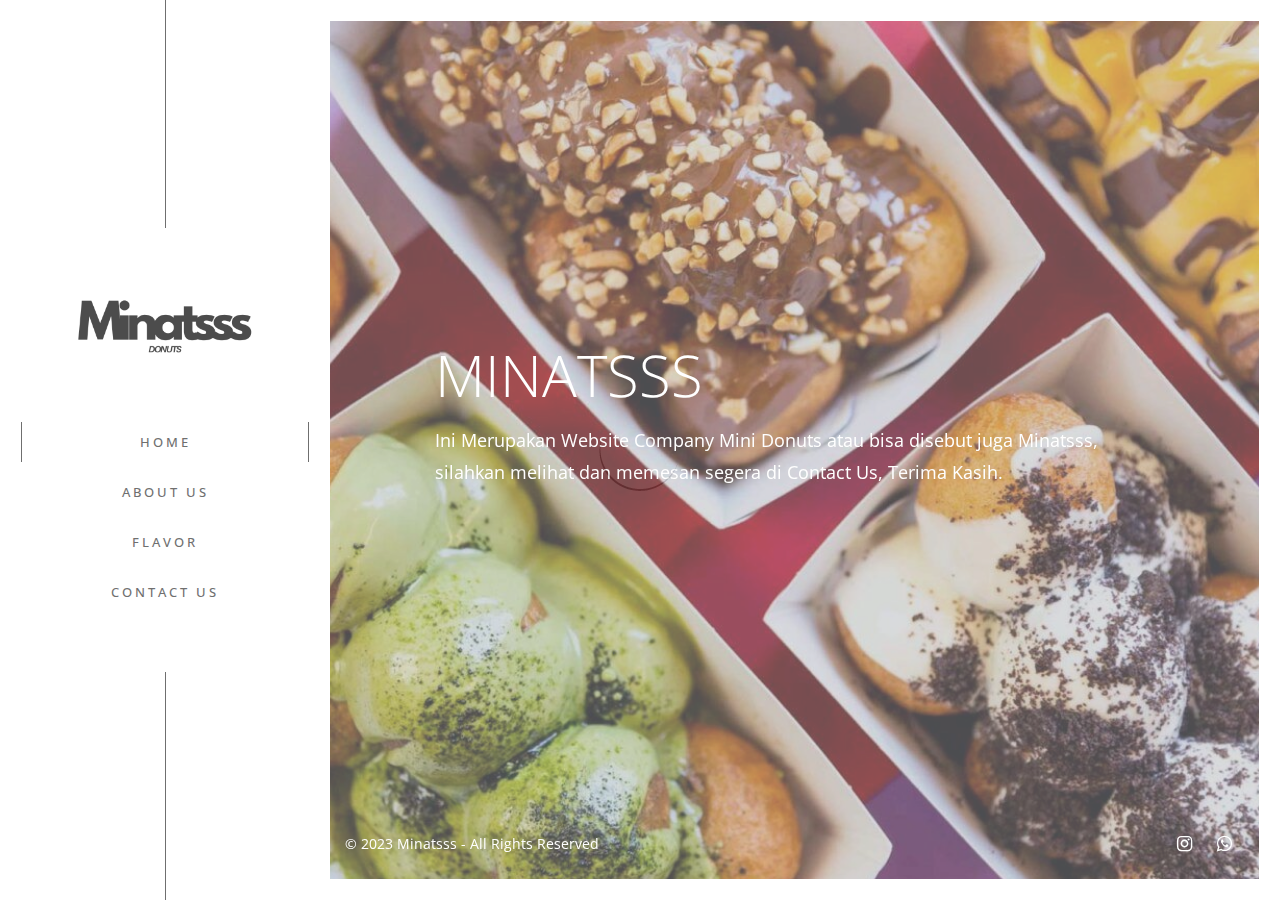
==== commit e36353ff: "initial commit" ====
--- a/index.html
+++ b/index.html
@@ -175,7 +175,7 @@
                         data-animation-delay="600"
                       >
                         Ini Merupakan Website Company Mini Donuts atau bisa
-                        disebut juga Mintasss,<br />
+                        disebut juga Minatsss,<br />
                         silahkan melihat dan memesan segera di Contact Us,
                         Terima Kasih.
                       </p>
@@ -218,16 +218,16 @@
                   ></div>
                   <p class="lead mb-50 text-center">Story Of Minatsss</p>
                   <p>
-                    <b>Mintasss</b> adalah Donat Mini dengan bentuk bulat yang sangat enak
-					dan menarik. Donat kami memiliki ukuran kecil sekitar 3-4 centimeter dan
-					memiliki tekstur yang lembut dan empuk.
+                    <b>Minatsss</b> adalah Donat Mini dengan bentuk bulat yang sangat enak
+                    dan menarik. Donat kami memiliki ukuran kecil sekitar 3-4 centimeter dan
+                    memiliki tekstur yang lembut dan empuk.
                   </p>
                     Varian rasanya sangat banyak dan menarik, mulai dari rasa 
-					<i>Snickers, Bueno, Matcha, Peanut Butter Balls, Isi Selai, White Tella,
-					Lotus Crunch, Plain Jane, dan Tella Classic.</i> Setiap variasi rasanya memiliki
-					aroma yang khas dan membuat di setiap gigitan sangat gurih dan nikmat.
-					Selain itu Mintasss juga sangat cocok untuk dijadikan sebagai sarapan, camilan,
-					atau sebagai hadiah untuk teman dan keluarga.
+                    <i>Snickers, Bueno, Matcha, Peanut Butter Balls, Selai, White Tella,
+                    Lotus Crunch, Plain Jane, dan Tella Classic.</i> Setiap variasi rasanya memiliki
+                    aroma yang khas dan membuat di setiap gigitan sangat gurih dan nikmat.
+                    Selain itu Mintasss juga sangat cocok untuk dijadikan sebagai sarapan, camilan,
+                    atau sebagai hadiah untuk teman dan keluarga.
                   </p>
                 </div>
               </div>
@@ -263,7 +263,7 @@
                 <div class="col-md-4 sm-mb-30">
                   <div class="profile-card text-center">
                     <div class="user-image">
-                      <img src="demo/images/team/user-1.jpg" alt="" />
+                      <img src="demo/images/team/bimo.jpg" alt=""/>
                       <div class="user-detail">
                         <div class="overlay">
                           <div class="overlay-wrapper parallax-wrapper">
@@ -312,7 +312,7 @@
                 <div class="col-md-4 sm-mb-30">
                   <div class="profile-card text-center">
                     <div class="user-image">
-                      <img src="demo/images/team/user-3.jpg" alt="" />
+                      <img src="demo/images/team/devitha.jpg" alt="" />
                       <div class="user-detail">
                         <div class="overlay">
                           <div class="overlay-wrapper parallax-wrapper">
@@ -364,7 +364,7 @@
                 <div class="col-md-4 sm-mb-30">
                   <div class="profile-card text-center">
                     <div class="user-image">
-                      <img src="demo/images/team/user-2.jpg" alt="" />
+                      <img src="demo/images/team/jesika.jpg" alt="" />
                       <div class="user-detail">
                         <div class="overlay">
                           <div class="overlay-wrapper parallax-wrapper">
@@ -415,7 +415,7 @@
                 <div class="col-md-4 sm-mb-30">
 					<div class="profile-card text-center">
 					  <div class="user-image">
-						<img src="demo/images/team/user-2.jpg" alt="" />
+						<img src="demo/images/team/iqbal.jpg" alt="" />
 						<div class="user-detail">
 						  <div class="overlay">
 							<div class="overlay-wrapper parallax-wrapper">
@@ -466,7 +466,7 @@
 				  <div class="col-md-4 sm-mb-30">
 					<div class="profile-card text-center">
 					  <div class="user-image">
-						<img src="demo/images/team/user-2.jpg" alt="" />
+						<img src="demo/images/team/rayhan.jpg" alt="" />
 						<div class="user-detail">
 						  <div class="overlay">
 							<div class="overlay-wrapper parallax-wrapper">
@@ -517,7 +517,7 @@
 				  <div class="col-md-4 sm-mb-30">
 					<div class="profile-card text-center">
 					  <div class="user-image">
-						<img src="demo/images/team/user-2.jpg" alt="" />
+						<img src="demo/images/team/nurina.jpg" alt="" />
 						<div class="user-detail">
 						  <div class="overlay">
 							<div class="overlay-wrapper parallax-wrapper">
@@ -648,8 +648,7 @@
                     <div class="project-details">
                       <h4 class="h5 project-title heading-uppercase">Bueno 20K</h4>
                       <p>
-                        Saus Hazelnut yang meleleh, dengan coklat susu yang ditaburi,
-						dan biskuit yang dihancurkan.
+                        Melted hazelnut sauce, drizzled milk chocolate and crushed biscuits.
                       </p>
                     </div>
                   </div>
@@ -671,7 +670,7 @@
                         Peanut Butter Balls 18K
                       </h4>
                       <p>
-                        Ditaburi saus selai kacang dan di atasnya dibaluri coklat susu leleh dan saus kacang.
+                        Injected with peanut butter sauce and topped with drizzled melted milk chocolate and peanut sauce.
                       </p>
                     </div>
                   </div>
@@ -693,7 +692,7 @@
                         Snickers 20K
                       </h4>
                       <p>
-                        Dibaluri dengan Coklat saus leleh, dengan kacang tanah tumbuk, dan saus karamel.
+                        Melted milk chocolate, crushed peanuts and drizzled with caramel sauce.
                       </p>
                     </div>
                   </div>
@@ -715,7 +714,7 @@
                         Selai 20K
                       </h4>
                       <p>
-                        Diisi dengan selai strawberries yang digulung dengan gula kayu manis.
+                        Injected with strawberries jam rolled in cinammon sauce.
                       </p>
                     </div>
                   </div>
@@ -735,7 +734,7 @@
                     <div class="project-details">
                       <h4 class="h5 project-title heading-uppercase">White Tella 20K</h4>
                       <p>
-                        Tella putih, ditaburi dengan saus karamel dan biskuit tumbuk. 
+                        White Tella, drizzled caramel sauce and crushed biscuit.
                       </p>
                     </div>
                   </div>
@@ -757,7 +756,7 @@
                         Tella Classic 20K
                       </h4>
                       <p>
-                        Coklat Tella dan biskuit yang dihancurkan.
+                        Tella and crushed biscuit.
                       </p>
                     </div>
                   </div>
@@ -779,7 +778,7 @@
                         Plain Jane 20K
                       </h4>
                       <p>
-                        Digulung dengan gula kayu manis.
+                        Rolled in cinammon sugar.
                       </p>
                     </div>
                   </div>
@@ -801,7 +800,7 @@
                         Lotus Crunch 20K
                       </h4>
                       <p>
-                        Dibaluri dengan olesan biscoff yang meleleh.
+                        Melted Biscoff Spread.
                       </p>
                     </div>
                   </div>
@@ -821,7 +820,7 @@
                     <div class="project-details">
                       <h4 class="h5 project-title heading-uppercase">Matcha Balls</h4>
                       <p>
-                        Dibaluri dengan matcha.
+                        Matcha infused with chocolate.
                       </p>
                     </div>
                   </div>
@@ -840,7 +839,7 @@
                     class="divider divider-alt divider-center divider-dark"
                   ></div>
                   <p class="lead text-center mb-50">
-                    Mau Order? Mau Lebih tau tentang Mintasss? Silahkan Telfon atau 
+                    Mau Order? Mau Lebih tau tentang Minatsss? Silahkan Telfon atau 
 					mengirim email dan kami akan merespon pesanan anda dengan cepat yang kami bisa.
                   </p>
                 </div>
@@ -857,7 +856,7 @@
                             <i class="ion-ios-telephone-outline"></i>
                           </div>
                           <p>
-                            <b>WA : </b> (+62) 83172530015 
+                            <b>WA : </b> (+62) 87745549015
                           </p>
                         </div>
                       </div>
@@ -977,7 +976,7 @@
                 ></a>
               </li>
               <li>
-                <a href="https://wa.me/6283172530015" class="social-icon"
+                <a href="https://wa.me/6287745549015" class="social-icon"
                   ><i class="fa fa-whatsapp"></i
                 ></a>
               </li>
--- a/style.css
+++ b/style.css
@@ -45,307 +45,333 @@
 13. Responsive utilities
 -------------------------------------------------------------------*/
 
-
 /*------------------------------------------------------------------
 [1. Global Styles]
 */
 body {
-	position: relative;
-	overflow: hidden;
-	-webkit-font-smoothing: antialiased;
-	-moz-osx-font-smoothing: grayscale;
-	-webkit-text-size-adjust: 100%;
-	white-space: normal;
+  position: relative;
+  overflow: hidden;
+  -webkit-font-smoothing: antialiased;
+  -moz-osx-font-smoothing: grayscale;
+  -webkit-text-size-adjust: 100%;
+  white-space: normal;
 }
 
 .main-container {
-	clear: both;
+  clear: both;
 }
 
 .container,
 .container-fluid,
 .table-container {
-	position: relative;
+  position: relative;
 }
 
 .csstransitions .animated,
 .animated {
-    visibility: hidden;
+  visibility: hidden;
 }
 
 .csstransitions .visible {
-    visibility: visible;
-}
-
-audio, canvas, progress, video {
-	display: inline-block;
-	vertical-align: baseline;
-}
-
+  visibility: visible;
+}
+
+audio,
+canvas,
+progress,
 video {
-	max-width: 100%;
+  display: inline-block;
+  vertical-align: baseline;
+}
+
+video {
+  max-width: 100%;
 }
 
 img {
-	max-width: 100%;
+  max-width: 100%;
 }
 
 iframe {
-    display: block;
-	width: 100%;
-	border: 0;
-	overflow: hidden;
+  display: block;
+  width: 100%;
+  border: 0;
+  overflow: hidden;
 }
 
 .video-container {
-	width: 100%;
-	height: 100%;
+  width: 100%;
+  height: 100%;
 }
 
 /*------------------------------------------------------------------
 [2. Typography]
 */
 body {
-	font-family: 'Open Sans', sans-serif;
-	font-style: normal;
-	font-weight: normal;
-	font-size: 14px;
-	line-height: 28px;
-	color: #333;
-}
-
-h1, .h1,
-h2, .h2,
-h3, .h3,
-h4, .h4,
-h5, .h5,
-h6, .h6 {
-	font-family: 'Open Sans', sans-serif;
-	font-variant-ligatures: common-ligatures;
-	margin-top: 0;
-	margin-bottom: 15px;
-	position: relative;
-}
-
-h1 a, h2 a, h3 a, h4 a, h5 a, h6 a {
-	color: #333;
+  font-family: "Open Sans", sans-serif;
+  font-style: normal;
+  font-weight: normal;
+  font-size: 14px;
+  line-height: 28px;
+  color: #333;
+}
+
+h1,
+.h1,
+h2,
+.h2,
+h3,
+.h3,
+h4,
+.h4,
+h5,
+.h5,
+h6,
+.h6 {
+  font-family: "Open Sans", sans-serif;
+  font-variant-ligatures: common-ligatures;
+  margin-top: 0;
+  margin-bottom: 15px;
+  position: relative;
+}
+
+h1 a,
+h2 a,
+h3 a,
+h4 a,
+h5 a,
+h6 a {
+  color: #333;
 }
 
 h1,
 .h1 {
-	font-size: 48px;
-	line-height: 58px;
-	font-weight: 300;
+  font-size: 48px;
+  line-height: 58px;
+  font-weight: 300;
 }
 
 h2,
 .h2 {
-	font-size: 32px;
-	line-height: 42px;
-	font-weight: 300;
+  font-size: 32px;
+  line-height: 42px;
+  font-weight: 300;
 }
 
 h3,
 .h3 {
-	font-size: 26px;
-	line-height: 34px;
-	font-weight: 300;
+  font-size: 26px;
+  line-height: 34px;
+  font-weight: 300;
 }
 
 h4,
 .h4 {
-	font-size: 18px;
-	line-height: 30px;
-	font-weight: 400;
+  font-size: 18px;
+  line-height: 30px;
+  font-weight: 400;
 }
 
 h5,
 .h5 {
-	font-size: 16px;
-	line-height: 22px;
-	font-weight: 500;
+  font-size: 16px;
+  line-height: 22px;
+  font-weight: 500;
 }
 
 h6,
 .h6 {
-	font-size: 12px;
-	line-height: 24px;
-	font-weight: 600;
+  font-size: 12px;
+  line-height: 24px;
+  font-weight: 600;
 }
 
 /* Heading Uppercase */
 .heading-uppercase {
-	text-transform: uppercase;
+  text-transform: uppercase;
 }
 
 h1.heading-uppercase,
 .h1.heading-uppercase {
-	letter-spacing: 7px;
-	margin-right: -7px;
+  letter-spacing: 7px;
+  margin-right: -7px;
 }
 
 h2.heading-uppercase,
 .h2.heading-uppercase {
-	letter-spacing: 7px;
-	margin-right: -7px;
+  letter-spacing: 7px;
+  margin-right: -7px;
 }
 
 h3.heading-uppercase,
 .h3.heading-uppercase {
-	letter-spacing: 7px;
-	margin-right: -7px;
+  letter-spacing: 7px;
+  margin-right: -7px;
 }
 
 h4.heading-uppercase,
 .h4.heading-uppercase {
-	letter-spacing: 4px;
-	margin-right: -4px;
+  letter-spacing: 4px;
+  margin-right: -4px;
 }
 
 h5.heading-uppercase,
 .h5.heading-uppercase {
-	letter-spacing: 3px;
-	margin-right: -3px;
+  letter-spacing: 3px;
+  margin-right: -3px;
 }
 
 h6.heading-uppercase,
 .h6.heading-uppercase {
-	letter-spacing: 2px;
-	margin-right: -2px;
+  letter-spacing: 2px;
+  margin-right: -2px;
 }
 
 p {
-	margin-bottom: 20px;
+  margin-bottom: 20px;
 }
 
 p.lead {
-	font-size: 18px;
-	line-height: 32px;
-	font-weight: 400;
-	color: #777;
+  font-size: 18px;
+  line-height: 32px;
+  font-weight: 400;
+  color: #777;
 }
 
 a {
-	cursor: pointer;
-	color: #2951d5;
-	text-decoration: none;
-}
-
-a, .btn {
-	-webkit-transition: all .3s ease;
-	-moz-transition: all .3s ease;
-	-ms-transition: all .3s ease;
-	-o-transition: all .3s ease;
-	transition: all .3s ease;
-}
-
-a:hover, a:focus {
-	text-decoration: none;
-	outline: 0;
-	color: #2951d5;
-}
-
-a, button {
-	outline: none;
+  cursor: pointer;
+  color: #2951d5;
+  text-decoration: none;
+}
+
+a,
+.btn {
+  -webkit-transition: all 0.3s ease;
+  -moz-transition: all 0.3s ease;
+  -ms-transition: all 0.3s ease;
+  -o-transition: all 0.3s ease;
+  transition: all 0.3s ease;
+}
+
+a:hover,
+a:focus {
+  text-decoration: none;
+  outline: 0;
+  color: #2951d5;
+}
+
+a,
+button {
+  outline: none;
 }
 
 em {
-	font-style: italic;
+  font-style: italic;
 }
 
 strong {
-	font-weight: 700;
+  font-weight: 700;
 }
 
 blockquote {
-	position: relative;
-    background-color: #f7f7f7;
-	padding: 60px 40px 40px 70px;
-	font-size: 18px;
-	font-weight: 300;
-	font-style: italic;
-	line-height: 32px;
-	border: 0;
+  position: relative;
+  background-color: #f7f7f7;
+  padding: 60px 40px 40px 70px;
+  font-size: 18px;
+  font-weight: 300;
+  font-style: italic;
+  line-height: 32px;
+  border: 0;
 }
 
 blockquote:before {
-    position: absolute;
-    top: 0;
-    left: 0;
-    font-size: 300px;
-    content: '\201D';
-    font-family: 'Helvetica Neue', Helvetica, sans-serif;
-    color: #fff;
-    line-height: 1;
-    z-index: 0;
+  position: absolute;
+  top: 0;
+  left: 0;
+  font-size: 300px;
+  content: "\201D";
+  font-family: "Helvetica Neue", Helvetica, sans-serif;
+  color: #fff;
+  line-height: 1;
+  z-index: 0;
 }
 
 blockquote > * {
-    position: relative;
-    z-index: 1;
+  position: relative;
+  z-index: 1;
 }
 
 .blockquote-reverse,
 blockquote.pull-right {
-	padding: 60px 70px 40px 40px;
-	border: 0;
+  padding: 60px 70px 40px 40px;
+  border: 0;
 }
 
 .blockquote-reverse:before {
-    left: auto;
-	right: 60px;
+  left: auto;
+  right: 60px;
 }
 
 blockquote.pull-right {
-	margin: 5px 0 10px 20px;
-	max-width: 300px;
+  margin: 5px 0 10px 20px;
+  max-width: 300px;
 }
 
 blockquote.pull-left {
-	margin: 5px 20px 10px 0;
-	max-width: 370px;
-}
-
-address, blockquote, dd, dl, fieldset, form, ol, p, pre, table, ul {
-	margin-bottom: 30px;
+  margin: 5px 20px 10px 0;
+  max-width: 370px;
+}
+
+address,
+blockquote,
+dd,
+dl,
+fieldset,
+form,
+ol,
+p,
+pre,
+table,
+ul {
+  margin-bottom: 30px;
 }
 
 pre {
-	margin: 0;
-	padding: 9.5px;
-	color: #333;
-	background-color: #f7f7f7;
-	border: 1px solid #e8e8e8;
-	border-radius: 0px;
-	text-align: left;
+  margin: 0;
+  padding: 9.5px;
+  color: #333;
+  background-color: #f7f7f7;
+  border: 1px solid #e8e8e8;
+  border-radius: 0px;
+  text-align: left;
 }
 
 input,
 select,
-textarea { 
-	font-size: 16px;
-	font-family: 'Open Sans', sans-serif;
-	font-style: normal;
-	font-weight: 300;
+textarea {
+  font-size: 16px;
+  font-family: "Open Sans", sans-serif;
+  font-style: normal;
+  font-weight: 300;
 }
 
 input:-webkit-autofill,
 input:-webkit-autofill:hover,
 input:-webkit-autofill:focus,
 input:-webkit-autofill:active {
-    -webkit-text-fill-color: #fff !important;
-    -webkit-box-shadow: 0 0 0px 1000px transparent inset;
-    transition: background-color 5000s ease-in-out 0s;
+  -webkit-text-fill-color: #fff !important;
+  -webkit-box-shadow: 0 0 0px 1000px transparent inset;
+  transition: background-color 5000s ease-in-out 0s;
 }
 
 ul,
 ol {
-	margin: 0;
-	padding: 0;
+  margin: 0;
+  padding: 0;
 }
 
 ul {
-	list-style: none;
+  list-style: none;
 }
 
 /*------------------------------------------------------------------
@@ -353,30 +379,29 @@
 */
 section,
 .section {
-	position: relative;
-	overflow: hidden;
-	padding: 90px 0;
+  position: relative;
+  overflow: hidden;
+  padding: 90px 0;
 }
 
 .fullscreen-element,
 .fullscreen-element > .table-container,
 .fullscreen-element > .table-content {
-	display: block;
-	height: auto;
+  display: block;
+  height: auto;
 }
 
 .ed-homeblock {
-	position: relative;
-	overflow: hidden;
+  position: relative;
+  overflow: hidden;
 }
 
 .ed-sideblock {
-	position: relative;
-	overflow: hidden;
-	background-color: #fff;
-}
-	
-	
+  position: relative;
+  overflow: hidden;
+  background-color: #fff;
+}
+
 /*------------------------------------------------------------------
 [4. Columns & Grids]
 */
@@ -384,279 +409,276 @@
 .col-sm-15,
 .col-md-15,
 .col-lg-15 {
-    position: relative;
-    min-height: 1px;
-    padding-right: 15px;
-    padding-left: 15px;
+  position: relative;
+  min-height: 1px;
+  padding-right: 15px;
+  padding-left: 15px;
 }
 
 .col-xs-15 {
+  width: 20%;
+  float: left;
+}
+
+@media (min-width: 768px) {
+  .col-sm-15 {
+    width: 50%;
+    float: left;
+  }
+}
+
+@media (min-width: 992px) {
+  .col-md-15 {
+    width: 25%;
+    float: left;
+  }
+}
+
+@media (min-width: 1200px) {
+  .col-md-15 {
     width: 20%;
     float: left;
-}
-
-@media (min-width: 768px) {
-.col-sm-15 {
-        width: 50%;
-        float: left;
-    }
-}
-
-@media (min-width: 992px) {
-    .col-md-15 {
-        width: 25%;
-        float: left;
-    }
-}
-
-@media (min-width: 1200px) {
-	.col-md-15 {
-        width: 20%;
-        float: left;
-    }
-    .col-lg-15 {
-        width: 20%;
-        float: left;
-    }
-}
-
+  }
+  .col-lg-15 {
+    width: 20%;
+    float: left;
+  }
+}
 
 /*------------------------------------------------------------------
 [5. Header]
 */
 .main-header {
-	overflow: hidden;
-	position: relative;
-	z-index: 1000;
-	-webkit-backface-visibility: hidden;
-	-webkit-transform: translateZ(0);
+  overflow: hidden;
+  position: relative;
+  z-index: 1000;
+  -webkit-backface-visibility: hidden;
+  -webkit-transform: translateZ(0);
 }
 
 .main-header .header-el {
-	position: relative;
+  position: relative;
 }
 
 .main-header .header-block {
-	display: block;
-	overflow: hidden;
+  display: block;
+  overflow: hidden;
 }
 
 .main-header .nav-block {
-	display: none;
+  display: none;
 }
 
 .main-header .brand-block {
-	margin-left: 15px;
+  margin-left: 15px;
 }
 
 .logo-block {
-	display: table;
-	float: left;
-	height: 70px;
+  display: table;
+  float: left;
+  height: 70px;
 }
 
 .header-logo {
-	display: table-cell;
-	vertical-align: middle;
-	line-height: 70px;
-	font-size: 21px;
-	font-weight: 400;
-	color: #fff;
-	text-transform: uppercase;
-	letter-spacing: 3px;
+  display: table-cell;
+  vertical-align: middle;
+  line-height: 70px;
+  font-size: 21px;
+  font-weight: 400;
+  color: #fff;
+  text-transform: uppercase;
+  letter-spacing: 3px;
 }
 
 .header-logo:focus,
 .header-logo:hover {
-	color: #fff;
+  color: #fff;
 }
 
 .header-logo img {
-	display: block;
-	max-width: 100%;
-	height: auto;
-	max-height: 70px;
+  display: block;
+  max-width: 100%;
+  height: auto;
+  max-height: 70px;
 }
 
 .header-logo .logo-dark {
-	display: block;
+  display: block;
 }
 
 .header-logo .logo-light {
-	display: none;
+  display: none;
 }
 
 /* Nav Toggle */
 .nav-toggle {
-	display: block;
-	position: relative;
-	float: right;
-	border: 0;
-	margin: 0;
-	padding: 0;
-	background: transparent;
-	color: #333;
-	font-size: 31px;
-	width: 70px;
-	height: 70px;
-	line-height: 70px;
-	text-align: center;
+  display: block;
+  position: relative;
+  float: right;
+  border: 0;
+  margin: 0;
+  padding: 0;
+  background: transparent;
+  color: #333;
+  font-size: 31px;
+  width: 70px;
+  height: 70px;
+  line-height: 70px;
+  text-align: center;
 }
 
 .nav-toggle span {
-	display: block;
-	position: absolute;
-	top: 34px;
-	left: 18px;
-	right: 18px;
-	height: 2px;
-	background: #333;
+  display: block;
+  position: absolute;
+  top: 34px;
+  left: 18px;
+  right: 18px;
+  height: 2px;
+  background: #333;
 }
 
 .nav-toggle span {
-	-webkit-transition: background 0s .3s;
-	transition: background 0s .3s;
+  -webkit-transition: background 0s 0.3s;
+  transition: background 0s 0.3s;
 }
 
 .nav-toggle span::before {
-	-webkit-transition-property: top,-webkit-transform;
-	transition-property: top,transform;
+  -webkit-transition-property: top, -webkit-transform;
+  transition-property: top, transform;
 }
 
 .nav-toggle span::after {
-	-webkit-transition-property: bottom,-webkit-transform;
-	transition-property: bottom,transform;
+  -webkit-transition-property: bottom, -webkit-transform;
+  transition-property: bottom, transform;
 }
 
 .nav-toggle span::after,
 .nav-toggle span::before {
-	-webkit-transition-duration: .3s,.3s;
-	transition-duration: .3s,.3s;
-	-webkit-transition-delay: .3s,0s;
-	transition-delay: .3s,0s;
+  -webkit-transition-duration: 0.3s, 0.3s;
+  transition-duration: 0.3s, 0.3s;
+  -webkit-transition-delay: 0.3s, 0s;
+  transition-delay: 0.3s, 0s;
 }
 
 .nav-toggle span::before {
-	top: -9px;
+  top: -9px;
 }
 
 .nav-toggle span::after {
-	bottom: -9px;
+  bottom: -9px;
 }
 
 .nav-toggle span::after,
 .nav-toggle span::before {
-	content: '';
-	position: absolute;
-	display: block;
-	left: 0;
-	width: 100%;
-	height: 2px;
-	background: #333;
+  content: "";
+  position: absolute;
+  display: block;
+  left: 0;
+  width: 100%;
+  height: 2px;
+  background: #333;
 }
 
 .nav-toggle.open span {
-	background: 0 0;
+  background: 0 0;
 }
 
 .nav-toggle.open span::after,
 .nav-toggle.open span::before {
-	-webkit-transition-delay: 0s,.3s;
-	transition-delay: 0s,.3s;
+  -webkit-transition-delay: 0s, 0.3s;
+  transition-delay: 0s, 0.3s;
 }
 
 .nav-toggle.open span::before {
-	top: 0;
-	-webkit-transform: rotate(45deg);
-	-ms-transform: rotate(45deg);
-	transform: rotate(45deg);
+  top: 0;
+  -webkit-transform: rotate(45deg);
+  -ms-transform: rotate(45deg);
+  transform: rotate(45deg);
 }
 
 .nav-toggle.open span::after {
-	bottom: 0;
-	-webkit-transform: rotate(-45deg);
-	-ms-transform: rotate(-45deg);
-	transform: rotate(-45deg);
+  bottom: 0;
+  -webkit-transform: rotate(-45deg);
+  -ms-transform: rotate(-45deg);
+  transform: rotate(-45deg);
 }
 
 /* Header Nav */
 .header-nav {
-	position: relative;
-	width: 100%;
-	margin: 0;
-	border-top: 1px solid #e5e5e5;
+  position: relative;
+  width: 100%;
+  margin: 0;
+  border-top: 1px solid #e5e5e5;
 }
 
 .header-nav > ul {
-	display: block;
-	overflow: hidden;
-	padding: 10px 0;
+  display: block;
+  overflow: hidden;
+  padding: 10px 0;
 }
 
 .header-nav li {
-	display: block;
-	float: none;
-	margin: 0 15px;
+  display: block;
+  float: none;
+  margin: 0 15px;
 }
 
 .header-nav li a {
-	display: block;
-	position: relative;
-	font-size: 13px;
-	font-family: 'Open Sans', sans-serif;
-	font-style: normal;
-	font-weight: 500;
-	letter-spacing: 3px;
-	text-transform: uppercase;
-	color: #333;
-	text-align: left;
-	line-height: 30px;
-	padding: 10px 0;
-	-webkit-transition: all .5s linear;
-	-moz-transition: all .5s linear;
-	-ms-transition: all .5s linear;
-	-o-transition: all .5s linear;
-	transition: all .5s linear;
+  display: block;
+  position: relative;
+  font-size: 13px;
+  font-family: "Open Sans", sans-serif;
+  font-style: normal;
+  font-weight: 500;
+  letter-spacing: 3px;
+  text-transform: uppercase;
+  color: #333;
+  text-align: left;
+  line-height: 30px;
+  padding: 10px 0;
+  -webkit-transition: all 0.5s linear;
+  -moz-transition: all 0.5s linear;
+  -ms-transition: all 0.5s linear;
+  -o-transition: all 0.5s linear;
+  transition: all 0.5s linear;
 }
 
 .header-nav li a:focus,
 .header-nav li a:hover {
-	background: transparent;
-}
-
+  background: transparent;
+}
 
 /*------------------------------------------------------------------
 [6. Footer]
 */
 .site-footer {
-	position: relative;
-	overflow: hidden;
-	padding: 80px 0;
-	min-height: 71px;
-	z-index: 999;
-	line-height: 28px;
-	color: #333;
-	text-align: center;
-	-webkit-backface-visibility: hidden;
-	-webkit-transform: translateZ(0);
+  position: relative;
+  overflow: hidden;
+  padding: 80px 0;
+  min-height: 71px;
+  z-index: 999;
+  line-height: 28px;
+  color: #333;
+  text-align: center;
+  -webkit-backface-visibility: hidden;
+  -webkit-transform: translateZ(0);
 }
 
 .site-footer .copyright {
-	margin: 0;
-}
-
-.site-footer .socials-icons ul  {
-	display: table;
-	margin: 0 auto;
-	text-align: center;
+  margin: 0;
+}
+
+.site-footer .socials-icons ul {
+  display: table;
+  margin: 0 auto;
+  text-align: center;
 }
 
 .site-footer .social-icon i,
 .site-footer .social-icon:hover,
 .site-footer .social-icon:hover i {
-	color: #333;
-}
-
+  color: #333;
+}
 
 /*------------------------------------------------------------------
 [7. Elements]
@@ -667,272 +689,296 @@
 */
 /* WebKit browsers */
 input::-webkit-input-placeholder,
-textarea::-webkit-input-placeholder { 
-    color: #575757;
-}
-:-moz-placeholder { /* Mozilla Firefox 4 to 18 */
-    color: #575757;
-    opacity:  1;
-}
-::-moz-placeholder { /* Mozilla Firefox 19+ */
-    color: #575757; 
-    opacity:  1;
-}
-:-ms-input-placeholder { /* Internet Explorer 10+ */
-   color: #575757;
-}
-
-input.placeholder, textarea.placeholder { color: #575757; }
-
-input[placeholder] { text-overflow: ellipsis; }
-
-::-moz-placeholder { text-overflow: ellipsis; } /* firefox 19+ */
-
-input:-moz-placeholder { text-overflow: ellipsis; }
+textarea::-webkit-input-placeholder {
+  color: #575757;
+}
+:-moz-placeholder {
+  /* Mozilla Firefox 4 to 18 */
+  color: #575757;
+  opacity: 1;
+}
+::-moz-placeholder {
+  /* Mozilla Firefox 19+ */
+  color: #575757;
+  opacity: 1;
+}
+:-ms-input-placeholder {
+  /* Internet Explorer 10+ */
+  color: #575757;
+}
+
+input.placeholder,
+textarea.placeholder {
+  color: #575757;
+}
+
+input[placeholder] {
+  text-overflow: ellipsis;
+}
+
+::-moz-placeholder {
+  text-overflow: ellipsis;
+} /* firefox 19+ */
+
+input:-moz-placeholder {
+  text-overflow: ellipsis;
+}
 
 textarea.form-control {
-	height: auto !important;
+  height: auto !important;
 }
 
 .form-control {
-	height: auto;
-	line-height: 20px;
-	padding: 16px 21px;
-	border: 0;
-	color: inherit;
-	font-style: normal;
-	font-weight: 400;
-	font-size: 14px;
-	background: rgba(0,0,0,0.03);
-	outline: none;
-	-webkit-box-shadow: none;
-	box-shadow: none;
-	-moz-border-radius: 0;
-	-webkit-border-radius: 0;
-	border-radius: 0;
-	transition: all 0.5s ease;
-	-webkit-transition: all 0.5s ease;
-	-webkit-box-sizing: border-box;
-       -moz-box-sizing: border-box;
-            box-sizing: border-box;
-	-webkit-transition: background-color .3s ease, border .3s ease, color .3s ease;
-	   -moz-transition: background-color .3s ease, border .3s ease, color .3s ease;
-	    -ms-transition: background-color .3s ease, border .3s ease, color .3s ease;
-	     -o-transition: background-color .3s ease, border .3s ease, color .3s ease;
-	        transition: background-color .3s ease, border .3s ease, color .3s ease;
+  height: auto;
+  line-height: 20px;
+  padding: 16px 21px;
+  border: 0;
+  color: inherit;
+  font-style: normal;
+  font-weight: 400;
+  font-size: 14px;
+  background: rgba(0, 0, 0, 0.03);
+  outline: none;
+  -webkit-box-shadow: none;
+  box-shadow: none;
+  -moz-border-radius: 0;
+  -webkit-border-radius: 0;
+  border-radius: 0;
+  transition: all 0.5s ease;
+  -webkit-transition: all 0.5s ease;
+  -webkit-box-sizing: border-box;
+  -moz-box-sizing: border-box;
+  box-sizing: border-box;
+  -webkit-transition: background-color 0.3s ease, border 0.3s ease,
+    color 0.3s ease;
+  -moz-transition: background-color 0.3s ease, border 0.3s ease, color 0.3s ease;
+  -ms-transition: background-color 0.3s ease, border 0.3s ease, color 0.3s ease;
+  -o-transition: background-color 0.3s ease, border 0.3s ease, color 0.3s ease;
+  transition: background-color 0.3s ease, border 0.3s ease, color 0.3s ease;
 }
 
 .form-control:focus {
-	outline: none !important;
-	outline-offset: 0;
-	background: rgba(0,0,0,0.01);
-	border-color: rgba(0,0,0,0.12);
-	-webkit-box-shadow: none !important;
-	box-shadow: none !important;
+  outline: none !important;
+  outline-offset: 0;
+  background: rgba(0, 0, 0, 0.01);
+  border-color: rgba(0, 0, 0, 0.12);
+  -webkit-box-shadow: none !important;
+  box-shadow: none !important;
 }
 
 .form-control.light {
-	color: #fff;
-	background: rgba(255,255,255,0.13);
+  color: #fff;
+  background: rgba(255, 255, 255, 0.13);
 }
 
 .form-control.light:focus {
-	background: rgba(255,255,255,0.21);
+  background: rgba(255, 255, 255, 0.21);
 }
 
 .form-control.dark {
-	color: #fff;
-	background: rgba(0,0,0,0.54);
+  color: #fff;
+  background: rgba(0, 0, 0, 0.54);
 }
 
 .form-control.dark:focus {
-	background: rgba(0,0,0,0.57);
+  background: rgba(0, 0, 0, 0.57);
 }
 
 .form-control.fc-bordered {
-	background: transparent;
-	border: 0 solid transparent;
-	border-bottom: 1px solid #e7e7e7;
-	color: #333;
-	padding: 15px 21px;
-	padding-bottom: 16px
+  background: transparent;
+  border: 0 solid transparent;
+  border-bottom: 1px solid #e7e7e7;
+  color: #333;
+  padding: 15px 21px;
+  padding-bottom: 16px;
 }
 
 .form-control.fc-bordered.light {
-	border-color: #fff;
-	color: #fff;
+  border-color: #fff;
+  color: #fff;
 }
 
 .form-control.fc-bordered.dark {
-	border-color: #333;
-	color: #333;
+  border-color: #333;
+  color: #333;
 }
 
 .form-control.fc-bordered:focus {
-	border-color: #a7a7a7;
+  border-color: #a7a7a7;
 }
 
 .form-control.fc-bordered.light:focus {
-	border-color: #e7e7e7;
+  border-color: #e7e7e7;
 }
 
 .form-control.fc-bordered.dark:focus {
-	border-color: #000;
+  border-color: #000;
 }
 
 .form-control::-moz-placeholder,
 .form-control:-ms-input-placeholder,
 .form-control::-webkit-input-placeholder {
-	color: #575757;
+  color: #575757;
 }
 
 .form-control.light::-moz-placeholder,
 .form-control.light:-ms-input-placeholder,
 .form-control.light::-webkit-input-placeholder {
-	color: #fff;
+  color: #fff;
 }
 
 .form-control.dark::-moz-placeholder,
 .form-control.dark:-ms-input-placeholder,
 .form-control.dark::-webkit-input-placeholder {
-	color: #adadad;
+  color: #adadad;
 }
 
 .form-control.fc-bordered::-moz-placeholder,
 .form-control.fc-bordered:-ms-input-placeholder,
 .form-control.fc-bordered::-webkit-input-placeholder {
-	color: #575757;
+  color: #575757;
 }
 
 .form-control.fc-bordered.light::-moz-placeholder,
 .form-control.fc-bordered.light:-ms-input-placeholder,
 .form-control.fc-bordered.light::-webkit-input-placeholder {
-	color: #fff;
+  color: #fff;
 }
 
 .form-control.fc-bordered.dark::-moz-placeholder,
 .form-control.fc-bordered.dark:-ms-input-placeholder,
 .form-control.fc-bordered.dark::-webkit-input-placeholder {
-	color: #adadad;
-}
-
-.input-xs { padding: 7px 20px; font-size: 10px; line-height: 16px; }
-.input-sm { padding: 12px 24px; font-size: 12px; line-height: 18px; }
-.input-lg { padding: 21px 40px; font-size: 16px; }
+  color: #adadad;
+}
+
+.input-xs {
+  padding: 7px 20px;
+  font-size: 10px;
+  line-height: 16px;
+}
+.input-sm {
+  padding: 12px 24px;
+  font-size: 12px;
+  line-height: 18px;
+}
+.input-lg {
+  padding: 21px 40px;
+  font-size: 16px;
+}
 
 .form-group,
 .form-control,
 .input-group {
-	margin-bottom: 25px;
+  margin-bottom: 25px;
 }
 
 .form-group .input-group {
-	margin-bottom: 0;
+  margin-bottom: 0;
 }
 
 .form-group .form-control {
-	margin-bottom: 0;
+  margin-bottom: 0;
 }
 
 .helper-group a {
-	color: #d9d8da;
-	font-size: 12px;
-	line-height: 1;
+  color: #d9d8da;
+  font-size: 12px;
+  line-height: 1;
 }
 
 .helper-group a:hover {
-	color: #575757;
+  color: #575757;
 }
 
 label.input-desc {
-	font-size: 14px;
-	font-weight: 600;
-	font-family: 'Open Sans', Verdana;
-	text-transform: uppercase;
-	margin-bottom: 7px;
+  font-size: 14px;
+  font-weight: 600;
+  font-family: "Open Sans", Verdana;
+  text-transform: uppercase;
+  margin-bottom: 7px;
 }
 
 .form-control-feedback {
-	top: 6px;
+  top: 6px;
 }
 
 .input-sm,
 .form-group-sm .form-control,
 .form-group-sm .form-control-static {
-	height: 34px;
-	padding: 7px 12px;
+  height: 34px;
+  padding: 7px 12px;
 }
 
 select.input-sm,
 select.form-group-sm .form-control {
-	height: 34px;
-	line-height: 34px;
+  height: 34px;
+  line-height: 34px;
 }
 
 select option {
-	line-height: 30px;
+  line-height: 30px;
 }
 
 .input-lg,
 .form-group-lg .form-control,
 .form-group-lg .form-control-static {
-	height: 46px;
-	padding: 10px 18px;
+  height: 46px;
+  padding: 10px 18px;
 }
 
 select.input-lg,
 select.form-group-lg .form-control {
-	height: 46px;
-	line-height: 46px;
+  height: 46px;
+  line-height: 46px;
 }
 
 .form-control-feedback {
-	width: 40px;
-	height: 40px;
-	line-height: 40px;
+  width: 40px;
+  height: 40px;
+  line-height: 40px;
 }
 
 .input-lg + .form-control-feedback {
-	width: 46px;
-	height: 46px;
-	line-height: 46px;
+  width: 46px;
+  height: 46px;
+  line-height: 46px;
 }
 
 .input-sm + .form-control-feedback {
-	width: 34px;
-	height: 34px;
-	line-height: 34px;
+  width: 34px;
+  height: 34px;
+  line-height: 34px;
 }
 
 /* Checkboxed and Radios */
 input[type="radio"],
 input[type="checkbox"] {
-	margin-top: 7px;
+  margin-top: 7px;
 }
 
 .radio input[type="radio"],
 .radio-inline input[type="radio"],
 .checkbox input[type="checkbox"],
 .checkbox-inline input[type="checkbox"] {
-	margin-left: -22px;
+  margin-left: -22px;
 }
 
 .radio label,
 .checkbox label,
-.radio-inline, 
+.radio-inline,
 .checkbox-inline {
-	padding-left: 22px;
+  padding-left: 22px;
 }
 
 .radio-inline + .radio-inline,
 .checkbox-inline + .checkbox-inline {
-	margin-left: 15px;
+  margin-left: 15px;
 }
 
 .form-control[disabled],
 .form-control[readonly],
 fieldset[disabled] .form-control {
-	background-color: #f7f7f7;
+  background-color: #f7f7f7;
 }
 
 /*------------------------------------------------------------------
@@ -941,1543 +987,1792 @@
 
 /* Function Buttons */
 .function-btn {
-	display: block;
-	position: fixed;
-	right: -100px;
-	width: 44px;
-	height: 44px;
-	background: #fff;
-	box-shadow: 0 0 54px rgba(0,0,0,.073);
-	border-radius: 22px;
-	font-size: 24px;
-	color: #333;
-	line-height: 44px;
-	text-align: center;
-	opacity: 0;
-	z-index: 1000;
+  display: block;
+  position: fixed;
+  right: -100px;
+  width: 44px;
+  height: 44px;
+  background: #fff;
+  box-shadow: 0 0 54px rgba(0, 0, 0, 0.073);
+  border-radius: 22px;
+  font-size: 24px;
+  color: #333;
+  line-height: 44px;
+  text-align: center;
+  opacity: 0;
+  z-index: 1000;
 }
 
 .function-btn:focus {
-	color: #333;
+  color: #333;
 }
 
 .function-btn:hover {
-	color: #2951d5;
+  color: #2951d5;
 }
 
 .function-buttons.style-light .function-btn {
-	background: #fff;
-	color: #333;
+  background: #fff;
+  color: #333;
 }
 
 .function-buttons.style-light .function-btn:focus {
-	color: #333;
+  color: #333;
 }
 
 .function-buttons.style-light .function-btn:hover {
-	color: #2951d5;
+  color: #2951d5;
 }
 
 .function-buttons.style-dark .function-btn {
-	background: #000;
-	color: #fff;
+  background: #000;
+  color: #fff;
 }
 
 .function-buttons.style-dark .function-btn:focus {
-	color: #fff;
+  color: #fff;
 }
 
 .function-buttons.style-dark .function-btn:hover {
-	color: #2951d5;
+  color: #2951d5;
 }
 
 .function-buttons.style-custom .function-btn,
 .function-buttons.style-custom .function-btn:focus,
 .function-buttons.style-custom .function-btn:hover {
-	color: #fff;
+  color: #fff;
 }
 
 .close-block {
-	top: 13px;
+  top: 13px;
 }
 
 body.sideblock-active .close-block {
-	opacity: 1;
-	right: 13px;
+  opacity: 1;
+  right: 13px;
 }
 
 .backtotop-block {
-	bottom: 13px;
-	right: -100px;
+  bottom: 13px;
+  right: -100px;
 }
 
 body.sideblock-active .backtotop-block.active {
-	display: block;
-	opacity: 1;
-	right: 13px;
+  display: block;
+  opacity: 1;
+  right: 13px;
 }
 
 /* Base styles */
 .btn {
-	border: 0 solid transparent;
-	border-radius: 0;
-	line-height: 20px;
-	color: #fff;
-	background-color: #2951d5;
-	padding: 16px 34px;
-	-moz-border-radius: 100px;
-	-webkit-border-radius: 100px;
-	border-radius: 100px;
+  border: 0 solid transparent;
+  border-radius: 0;
+  line-height: 20px;
+  color: #fff;
+  background-color: #2951d5;
+  padding: 16px 34px;
+  -moz-border-radius: 100px;
+  -webkit-border-radius: 100px;
+  border-radius: 100px;
 }
 
 .btn:focus:active,
 .btn:focus,
 .btn:active {
-	outline: none !important;
-	outline-offset: 0;
-	-moz-box-shadow: none;
-	-webkit-box-shadow: none;
-	box-shadow: none;
+  outline: none !important;
+  outline-offset: 0;
+  -moz-box-shadow: none;
+  -webkit-box-shadow: none;
+  box-shadow: none;
 }
 
 .btn:hover,
 .btn:focus {
-	color: #fff;
-	background-color: #1043cc;
+  color: #fff;
+  background-color: #1043cc;
 }
 
 .btn i {
-	margin-right: 5px;
+  margin-right: 5px;
 }
 
 .btn.icon-right i {
-	margin-right: 0;
-	margin-left: 5px;
-}
-
-.btn-xs { padding: 7px 20px; font-size: 10px; line-height: 16px; }
-.btn-sm { padding: 12px 24px; font-size: 12px; line-height: 18px; }
-.btn-lg { padding: 21px 40px; font-size: 16px; }
+  margin-right: 0;
+  margin-left: 5px;
+}
+
+.btn-xs {
+  padding: 7px 20px;
+  font-size: 10px;
+  line-height: 16px;
+}
+.btn-sm {
+  padding: 12px 24px;
+  font-size: 12px;
+  line-height: 18px;
+}
+.btn-lg {
+  padding: 21px 40px;
+  font-size: 16px;
+}
 
 .btn-noradius {
-	-moz-border-radius: 0;
-	-webkit-border-radius: 0;
-	border-radius: 0;
+  -moz-border-radius: 0;
+  -webkit-border-radius: 0;
+  border-radius: 0;
 }
 
 .btn-fullwidth {
-	width: 100%;
+  width: 100%;
 }
 
 .btn.btn-link,
 .btn.btn-link:hover,
 .btn.btn-link:focus {
-	border: none;
-	background-color: transparent;
-	text-decoration: none;
+  border: none;
+  background-color: transparent;
+  text-decoration: none;
 }
 
 .btn.btn-border {
-	color: #2951d5;
-	background-color: transparent;
-	border-width: 2px;
-	border-color: #2951d5;
-	padding: 14px 34px;
+  color: #2951d5;
+  background-color: transparent;
+  border-width: 2px;
+  border-color: #2951d5;
+  padding: 14px 34px;
 }
 .btn.btn-border:hover,
-.btn.btn-border:focus { color: #1043cc; background-color: transparent; border-color: #1043cc; }
-.btn-border.btn-xs { padding: 5px 20px; }
-.btn-border.btn-sm { padding: 10px 24px; }
-.btn-border.btn-lg { padding: 19px 40px; }
+.btn.btn-border:focus {
+  color: #1043cc;
+  background-color: transparent;
+  border-color: #1043cc;
+}
+.btn-border.btn-xs {
+  padding: 5px 20px;
+}
+.btn-border.btn-sm {
+  padding: 10px 24px;
+}
+.btn-border.btn-lg {
+  padding: 19px 40px;
+}
 
 .btn.btn-shadow {
-	box-shadow: 0 10px 20px rgba(0,0,0,.09);
+  box-shadow: 0 10px 20px rgba(0, 0, 0, 0.09);
 }
 
 .btn-group-alt {
-	position: relative;
-    display: inline-block;
-    vertical-align: middle;
-	margin: 0 -10px;
+  position: relative;
+  display: inline-block;
+  vertical-align: middle;
+  margin: 0 -10px;
 }
 
 .btn-group-alt .btn {
-	margin: 0 10px;
+  margin: 0 10px;
 }
 
 /* Color styles */
-.btn-red { background-color: #f44336; }
+.btn-red {
+  background-color: #f44336;
+}
 .btn-red:hover,
-.btn-red:focus { background-color: #d32f2f; }
-.btn-red.btn-link { color: #f44336; }
+.btn-red:focus {
+  background-color: #d32f2f;
+}
+.btn-red.btn-link {
+  color: #f44336;
+}
 .btn-red.btn-link:hover,
-.btn-red.btn-link:focus { color: #d32f2f; }
-.btn-red.btn-border { color: #f44336; border-color: #f44336; }
+.btn-red.btn-link:focus {
+  color: #d32f2f;
+}
+.btn-red.btn-border {
+  color: #f44336;
+  border-color: #f44336;
+}
 .btn-red.btn-border:hover,
-.btn-red.btn-border:focus { color: #d32f2f; border-color: #d32f2f; }
-
-.btn-pink { background-color: #e91e63; }
+.btn-red.btn-border:focus {
+  color: #d32f2f;
+  border-color: #d32f2f;
+}
+
+.btn-pink {
+  background-color: #e91e63;
+}
 .btn-pink:hover,
-.btn-pink:focus { background-color: #c2185b; }
-.btn-pink.btn-link { color: #e91e63; }
+.btn-pink:focus {
+  background-color: #c2185b;
+}
+.btn-pink.btn-link {
+  color: #e91e63;
+}
 .btn-pink.btn-link:hover,
-.btn-pink.btn-link:focus{ color: #c2185b; }
-.btn-pink.btn-border { color: #e91e63; border-color: #e91e63; }
+.btn-pink.btn-link:focus {
+  color: #c2185b;
+}
+.btn-pink.btn-border {
+  color: #e91e63;
+  border-color: #e91e63;
+}
 .btn-pink.btn-border:hover,
-.btn-pink.btn-border:focus { color: #c2185b; border-color: #c2185b; }
-
-.btn-purple { background-color: #9c27b0; }
+.btn-pink.btn-border:focus {
+  color: #c2185b;
+  border-color: #c2185b;
+}
+
+.btn-purple {
+  background-color: #9c27b0;
+}
 .btn-purple:hover,
-.btn-purple:focus { background-color: #7b1fa2; }
-.btn-purple.btn-link { color: #9c27b0; }
+.btn-purple:focus {
+  background-color: #7b1fa2;
+}
+.btn-purple.btn-link {
+  color: #9c27b0;
+}
 .btn-purple.btn-link:hover,
-.btn-purple.btn-link:focus { color: #7b1fa2; }
-.btn-purple.btn-border { color: #9c27b0; border-color: #9c27b0; }
+.btn-purple.btn-link:focus {
+  color: #7b1fa2;
+}
+.btn-purple.btn-border {
+  color: #9c27b0;
+  border-color: #9c27b0;
+}
 .btn-purple.btn-border:hover,
-.btn-purple.btn-border:focus { color: #7b1fa2; border-color: #7b1fa2; }
-
-.btn-indigo { background-color: #2951d5; }
+.btn-purple.btn-border:focus {
+  color: #7b1fa2;
+  border-color: #7b1fa2;
+}
+
+.btn-indigo {
+  background-color: #2951d5;
+}
 .btn-indigo:hover,
-.btn-indigo:focus { background-color: #1043cc; }
-.btn-indigo.btn-link { color: #2951d5; }
+.btn-indigo:focus {
+  background-color: #1043cc;
+}
+.btn-indigo.btn-link {
+  color: #2951d5;
+}
 .btn-indigo.btn-link:hover,
-.btn-indigo.btn-link:focus { color: #1043cc; }
-.btn-indigo.btn-border { color: #2951d5; border-color: #2951d5; }
+.btn-indigo.btn-link:focus {
+  color: #1043cc;
+}
+.btn-indigo.btn-border {
+  color: #2951d5;
+  border-color: #2951d5;
+}
 .btn-indigo.btn-border:hover,
-.btn-indigo.btn-border:focus { color: #1043cc; border-color: #1043cc; }
-
-.btn-blue { background-color: #2196f3; }
+.btn-indigo.btn-border:focus {
+  color: #1043cc;
+  border-color: #1043cc;
+}
+
+.btn-blue {
+  background-color: #2196f3;
+}
 .btn-blue:hover,
-.btn-blue:focus { background-color: #1976d2; }
-.btn-blue.btn-link { color: #2196f3; }
+.btn-blue:focus {
+  background-color: #1976d2;
+}
+.btn-blue.btn-link {
+  color: #2196f3;
+}
 .btn-blue.btn-link:hover,
-.btn-blue.btn-link:focus { color: #1976d2; }
-.btn-blue.btn-border { color: #2196f3; border-color: #2196f3; }
+.btn-blue.btn-link:focus {
+  color: #1976d2;
+}
+.btn-blue.btn-border {
+  color: #2196f3;
+  border-color: #2196f3;
+}
 .btn-blue.btn-border:hover,
-.btn-blue.btn-border:focus { color: #1976d2; border-color: #1976d2; }
-
-.btn-cyan { background-color: #00bcd4; }
+.btn-blue.btn-border:focus {
+  color: #1976d2;
+  border-color: #1976d2;
+}
+
+.btn-cyan {
+  background-color: #00bcd4;
+}
 .btn-cyan:hover,
-.btn-cyan:focus { background-color: #0097a7; }
-.btn-cyan.btn-link { color: #00bcd4; }
+.btn-cyan:focus {
+  background-color: #0097a7;
+}
+.btn-cyan.btn-link {
+  color: #00bcd4;
+}
 .btn-cyan.btn-link:hover,
-.btn-cyan.btn-link:focus { color: #0097a7; }
-.btn-cyan.btn-border { color: #00bcd4; border-color: #00bcd4; }
+.btn-cyan.btn-link:focus {
+  color: #0097a7;
+}
+.btn-cyan.btn-border {
+  color: #00bcd4;
+  border-color: #00bcd4;
+}
 .btn-cyan.btn-border:hover,
-.btn-cyan.btn-border:focus { color: #0097a7; border-color: #0097a7; }
-
-.btn-teal { background-color: #4db6ac; }
+.btn-cyan.btn-border:focus {
+  color: #0097a7;
+  border-color: #0097a7;
+}
+
+.btn-teal {
+  background-color: #4db6ac;
+}
 .btn-teal:hover,
-.btn-teal:focus { background-color: #009688; }
-.btn-teal.btn-link { color: #4db6ac; }
+.btn-teal:focus {
+  background-color: #009688;
+}
+.btn-teal.btn-link {
+  color: #4db6ac;
+}
 .btn-teal.btn-link:hover,
-.btn-teal.btn-link:focus { color: #009688; }
-.btn-teal.btn-border { color: #4db6ac; border-color: #4db6ac; }
+.btn-teal.btn-link:focus {
+  color: #009688;
+}
+.btn-teal.btn-border {
+  color: #4db6ac;
+  border-color: #4db6ac;
+}
 .btn-teal.btn-border:hover,
-.btn-teal.btn-border:focus { color: #009688; border-color: #009688; }
-
-.btn-green { background-color: #8bc34a; }
+.btn-teal.btn-border:focus {
+  color: #009688;
+  border-color: #009688;
+}
+
+.btn-green {
+  background-color: #8bc34a;
+}
 .btn-green:hover,
-.btn-green:focus { background-color: #689f38; }
-.btn-green.btn-link { color: #8bc34a; }
+.btn-green:focus {
+  background-color: #689f38;
+}
+.btn-green.btn-link {
+  color: #8bc34a;
+}
 .btn-green.btn-link:hover,
-.btn-green.btn-link:focus { color: #689f38; }
-.btn-green.btn-border { color: #8bc34a; border-color: #8bc34a; }
+.btn-green.btn-link:focus {
+  color: #689f38;
+}
+.btn-green.btn-border {
+  color: #8bc34a;
+  border-color: #8bc34a;
+}
 .btn-green.btn-border:hover,
-.btn-green.btn-border:focus { color: #689f38; border-color: #689f38; }
-
-.btn-lime { background-color: #cddc39; }
+.btn-green.btn-border:focus {
+  color: #689f38;
+  border-color: #689f38;
+}
+
+.btn-lime {
+  background-color: #cddc39;
+}
 .btn-lime:hover,
-.btn-lime:focus { background-color: #afb42b; }
-.btn-lime.btn-link { color: #cddc39; }
+.btn-lime:focus {
+  background-color: #afb42b;
+}
+.btn-lime.btn-link {
+  color: #cddc39;
+}
 .btn-lime.btn-link:hover,
-.btn-lime.btn-link:focus { color: #afb42b; }
-.btn-lime.btn-border { color: #cddc39; border-color: #cddc39; }
+.btn-lime.btn-link:focus {
+  color: #afb42b;
+}
+.btn-lime.btn-border {
+  color: #cddc39;
+  border-color: #cddc39;
+}
 .btn-lime.btn-border:hover,
-.btn-lime.btn-border:focus { color: #afb42b; border-color: #afb42b; }
-
-.btn-yellow { background-color: #ffeb3b; }
+.btn-lime.btn-border:focus {
+  color: #afb42b;
+  border-color: #afb42b;
+}
+
+.btn-yellow {
+  background-color: #ffeb3b;
+}
 .btn-yellow:hover,
-.btn-yellow:focus { background-color: #fbc02d; }
-.btn-yellow.btn-link { color: #ffeb3b; }
+.btn-yellow:focus {
+  background-color: #fbc02d;
+}
+.btn-yellow.btn-link {
+  color: #ffeb3b;
+}
 .btn-yellow.btn-link:hover,
-.btn-yellow.btn-link:focus { color: #fbc02d; }
-.btn-yellow.btn-border { color: #ffeb3b; border-color: #ffeb3b; }
+.btn-yellow.btn-link:focus {
+  color: #fbc02d;
+}
+.btn-yellow.btn-border {
+  color: #ffeb3b;
+  border-color: #ffeb3b;
+}
 .btn-yellow.btn-border:hover,
-.btn-yellow.btn-border:focus { color: #fbc02d; border-color: #fbc02d; }
-
-.btn-amber { background-color: #ffc107; }
+.btn-yellow.btn-border:focus {
+  color: #fbc02d;
+  border-color: #fbc02d;
+}
+
+.btn-amber {
+  background-color: #ffc107;
+}
 .btn-amber:hover,
-.btn-amber:focus { background-color: #ffa000; }
-.btn-amber.btn-link { color: #ffc107; }
+.btn-amber:focus {
+  background-color: #ffa000;
+}
+.btn-amber.btn-link {
+  color: #ffc107;
+}
 .btn-amber.btn-link:hover,
-.btn-amber.btn-link:focus { color: #ffa000; }
-.btn-amber.btn-border { color: #ffc107; border-color: #ffc107; }
+.btn-amber.btn-link:focus {
+  color: #ffa000;
+}
+.btn-amber.btn-border {
+  color: #ffc107;
+  border-color: #ffc107;
+}
 .btn-amber.btn-border:hover,
-.btn-amber.btn-border:focus { color: #ffa000; border-color: #ffa000; }
-
-.btn-orange { background-color: #ff9800; }
+.btn-amber.btn-border:focus {
+  color: #ffa000;
+  border-color: #ffa000;
+}
+
+.btn-orange {
+  background-color: #ff9800;
+}
 .btn-orange:hover,
-.btn-orange:focus { background-color: #f57c00; }
-.btn-orange.btn-link { color: #ff9800; }
+.btn-orange:focus {
+  background-color: #f57c00;
+}
+.btn-orange.btn-link {
+  color: #ff9800;
+}
 .btn-orange.btn-link:hover,
-.btn-orange.btn-link:focus { color: #f57c00; }
-.btn-orange.btn-border { color: #ff9800; border-color: #ff9800; }
+.btn-orange.btn-link:focus {
+  color: #f57c00;
+}
+.btn-orange.btn-border {
+  color: #ff9800;
+  border-color: #ff9800;
+}
 .btn-orange.btn-border:hover,
-.btn-orange.btn-border:focus { color: #f57c00; border-color: #f57c00; }
-
-.btn-brown { background-color: #795548; }
+.btn-orange.btn-border:focus {
+  color: #f57c00;
+  border-color: #f57c00;
+}
+
+.btn-brown {
+  background-color: #795548;
+}
 .btn-brown:hover,
-.btn-brown:focus { background-color: #5d4037; }
-.btn-brown.btn-link { color: #795548; }
+.btn-brown:focus {
+  background-color: #5d4037;
+}
+.btn-brown.btn-link {
+  color: #795548;
+}
 .btn-brown.btn-link:hover,
-.btn-brown.btn-link:focus { color: #5d4037; }
-.btn-brown.btn-border { color: #795548; border-color: #795548; }
+.btn-brown.btn-link:focus {
+  color: #5d4037;
+}
+.btn-brown.btn-border {
+  color: #795548;
+  border-color: #795548;
+}
 .btn-brown.btn-border:hover,
-.btn-brown.btn-border:focus { color: #5d4037; border-color: #5d4037; }
-
-.btn-black { background-color: #333; }
+.btn-brown.btn-border:focus {
+  color: #5d4037;
+  border-color: #5d4037;
+}
+
+.btn-black {
+  background-color: #333;
+}
 .btn-black:hover,
-.btn-black:focus { background-color: #000; }
-.btn-black.btn-link { color: #333; }
+.btn-black:focus {
+  background-color: #000;
+}
+.btn-black.btn-link {
+  color: #333;
+}
 .btn-black.btn-link:hover,
-.btn-black.btn-link:focus { color: #000; }
-.btn-black.btn-border { color: #333; border-color: #333; }
+.btn-black.btn-link:focus {
+  color: #000;
+}
+.btn-black.btn-border {
+  color: #333;
+  border-color: #333;
+}
 .btn-black.btn-border:hover,
-.btn-black.btn-border:focus { color: #000; border-color: #000; }
-
-.btn-grey { color: #333; background-color: #f7f7f7; }
+.btn-black.btn-border:focus {
+  color: #000;
+  border-color: #000;
+}
+
+.btn-grey {
+  color: #333;
+  background-color: #f7f7f7;
+}
 .btn-grey:hover,
-.btn-grey:focus { color: #333; background-color: #e7e7e7; }
-.btn-grey.btn-link { color: #333; }
+.btn-grey:focus {
+  color: #333;
+  background-color: #e7e7e7;
+}
+.btn-grey.btn-link {
+  color: #333;
+}
 .btn-grey.btn-link:hover,
-.btn-grey.btn-link:focus { color: #111; }
-.btn-grey.btn-border { color: #f7f7f7; border-color: #f7f7f7; }
+.btn-grey.btn-link:focus {
+  color: #111;
+}
+.btn-grey.btn-border {
+  color: #f7f7f7;
+  border-color: #f7f7f7;
+}
 .btn-grey.btn-border:hover,
-.btn-grey.btn-border:focus { color: #d7d7d7; border-color: #d7d7d7; }
-
-.btn-white { color: #333; background-color: #fff; }
+.btn-grey.btn-border:focus {
+  color: #d7d7d7;
+  border-color: #d7d7d7;
+}
+
+.btn-white {
+  color: #333;
+  background-color: #fff;
+}
 .btn-white:hover,
-.btn-white:focus { color: #333; background-color: #fff; }
-.btn-white.btn-link { color: #fff; }
+.btn-white:focus {
+  color: #333;
+  background-color: #fff;
+}
+.btn-white.btn-link {
+  color: #fff;
+}
 .btn-white.btn-link:hover,
-.btn-white.btn-link:focus { color: #fff; }
-.btn-white.btn-border { color: #fff; border-color: #fff; }
+.btn-white.btn-link:focus {
+  color: #fff;
+}
+.btn-white.btn-border {
+  color: #fff;
+  border-color: #fff;
+}
 .btn-white.btn-border:hover,
-.btn-white.btn-border:focus { color: #fff; border-color: #fff; }
+.btn-white.btn-border:focus {
+  color: #fff;
+  border-color: #fff;
+}
 
 /*------------------------------------------------------------------
 [7.3 Progress Bars]
 */
 .progress {
-	height: auto;
-	-webkit-border-radius: 0;
-	-moz-border-radius: 0;
-	border-radius: 0;
-	-webkit-box-shadow: 0 0 0 transparent;
-	box-shadow: 0 0 0 transparent;
-	background-color: transparent;
+  height: auto;
+  -webkit-border-radius: 0;
+  -moz-border-radius: 0;
+  border-radius: 0;
+  -webkit-box-shadow: 0 0 0 transparent;
+  box-shadow: 0 0 0 transparent;
+  background-color: transparent;
 }
 
 .progress .title {
-	font-size: 13px;
-	line-height: 24px;
-	font-weight: 500;
-	text-transform: uppercase;
-	letter-spacing: 2px;
-	display: block;
-	overflow: hidden;
-	margin-bottom: 10px;
+  font-size: 13px;
+  line-height: 24px;
+  font-weight: 500;
+  text-transform: uppercase;
+  letter-spacing: 2px;
+  display: block;
+  overflow: hidden;
+  margin-bottom: 10px;
 }
 
 .progress-bar {
-	 -webkit-box-shadow: none;
-	box-shadow: none;
+  -webkit-box-shadow: none;
+  box-shadow: none;
 }
 
 /* Style 1 */
 .progress-1 {
-	background-color: #f7f7f7;
+  background-color: #f7f7f7;
 }
 
 .progress-1 .progress-bar {
-	line-height: 36px;
-	-webkit-border-radius: 0;
-	-moz-border-radius: 0;
-	border-radius: 0;
-	background-color: #2951d5;
+  line-height: 36px;
+  -webkit-border-radius: 0;
+  -moz-border-radius: 0;
+  border-radius: 0;
+  background-color: #2951d5;
 }
 
 .progress-1 .title {
-	line-height: 36px;
-	margin-bottom: 0;
-	text-align: right;
-	padding-right: 12px;
+  line-height: 36px;
+  margin-bottom: 0;
+  text-align: right;
+  padding-right: 12px;
 }
 
 /* Style 2 */
 .progress-2 .bar {
-	height: 3px;
-	-webkit-border-radius: 0;
-	-moz-border-radius: 0;
-	border-radius: 0;
-	background-color: #f7f7f7;
+  height: 3px;
+  -webkit-border-radius: 0;
+  -moz-border-radius: 0;
+  border-radius: 0;
+  background-color: #f7f7f7;
 }
 
 .progress-2 .progress-bar {
-	background-color: #2951d5;
-	-webkit-border-radius: 0;
-	-moz-border-radius: 0;
-	border-radius: 0;
-	-webkit-transition: width .6s ease;
-	-o-transition: width .6s ease;
-	transition: width .6s ease;
+  background-color: #2951d5;
+  -webkit-border-radius: 0;
+  -moz-border-radius: 0;
+  border-radius: 0;
+  -webkit-transition: width 0.6s ease;
+  -o-transition: width 0.6s ease;
+  transition: width 0.6s ease;
 }
 
 /*------------------------------------------------------------------
 [7.4 Listing]
 */
 .list-group-item {
-	border-radius: 0 !important;
-	border-color: #e8e8e8;
+  border-radius: 0 !important;
+  border-color: #e8e8e8;
 }
 
 .badge {
-	font-weight: 600;
-	line-height: 18px;
-	border-radius: 4px;
-	background-color: #f7f7f7;
-	border: 1px solid #e8e8e8;
-	color: #333;
-}
-
-.list-group-item>.badge {
-	margin-top: 1px;
+  font-weight: 600;
+  line-height: 18px;
+  border-radius: 4px;
+  background-color: #f7f7f7;
+  border: 1px solid #e8e8e8;
+  color: #333;
+}
+
+.list-group-item > .badge {
+  margin-top: 1px;
 }
 
 .list-group.style-2 .list-group-item {
-	padding-left: 0;
-	padding-right: 0;
-	background: transparent;
-	border: 0;
+  padding-left: 0;
+  padding-right: 0;
+  background: transparent;
+  border: 0;
 }
 
 .badge.style-2 {
-	border: 0;
-	background: transparent;
-	font-size: 13px;
+  border: 0;
+  background: transparent;
+  font-size: 13px;
 }
 
 /* Listing Base Style */
 .listing {
-    padding-left: 17px;
+  padding-left: 17px;
 }
 
 .listing ul {
-    margin: 5px 0 5px 17px;
+  margin: 5px 0 5px 17px;
 }
 
 .listing a {
-   color: #333;
+  color: #333;
 }
 
 .listing a:hover {
-   color: #2951d5;
+  color: #2951d5;
 }
 
 /* Icon List */
 .iconlist {
-	padding-left: 30px;
+  padding-left: 30px;
 }
 
 .iconlist ul {
-    list-style-type: none;
-    margin: 5px 0 5px 25px;
+  list-style-type: none;
+  margin: 5px 0 5px 25px;
 }
 
 .iconlist li {
-    position: relative;
-}
-
-.iconlist>li i {
-    position: absolute;
-    left: -30px;
-    text-align: center;
-    top: 0;
-    width: 14px;
-	line-height: 28px;
+  position: relative;
+}
+
+.iconlist > li i {
+  position: absolute;
+  left: -30px;
+  text-align: center;
+  top: 0;
+  width: 14px;
+  line-height: 28px;
 }
 
 /* Disc List */
 .disclist,
 .disclist ul {
-    list-style-type: disc;
+  list-style-type: disc;
 }
 
 /* Square List */
 .squarelist,
 .squarelist ul {
-    list-style-type: square;
+  list-style-type: square;
 }
 
 /* Decimal List */
 .decimallist,
 .decimallist ul {
-    list-style-type: decimal;
+  list-style-type: decimal;
 }
 
 /* Roman List */
 .romanlist,
 .romanlist ul {
-    list-style-type: upper-roman;
+  list-style-type: upper-roman;
 }
 
 /* Greek List */
 .greeklist,
 .greeklist ul {
-    list-style-type: lower-greek;
+  list-style-type: lower-greek;
 }
 
 /* Lower alpha List */
 .loweralphalist,
 .loweralphalist ul {
-    list-style-type: lower-alpha;
+  list-style-type: lower-alpha;
 }
 
 /* Upper alpha List */
 .upperalphalist,
 .upperalphalist ul {
-    list-style-type: upper-alpha;
+  list-style-type: upper-alpha;
 }
 
 /*------------------------------------------------------------------
 [7.5 Countdown]
 */
 .countdown {
-	color: #fff;
-	overflow: hidden;
-	margin-bottom: 30px;
+  color: #fff;
+  overflow: hidden;
+  margin-bottom: 30px;
 }
 
 .countdown .counter-container {
-	display: table;
-	margin: 0;
+  display: table;
+  margin: 0;
 }
 
 .countdown.center .counter-container {
-	margin: 0 auto;
+  margin: 0 auto;
 }
 
 .countdown.right .counter-container {
-	margin-left: auto;
+  margin-left: auto;
 }
 
 .countdown .counter-box {
-	display: block;
-	width: auto;
-	text-align: left;
-	overflow: hidden;
-	margin: 0;
-	padding-right: 30px;
-	float: left;
-	position: relative;
+  display: block;
+  width: auto;
+  text-align: left;
+  overflow: hidden;
+  margin: 0;
+  padding-right: 30px;
+  float: left;
+  position: relative;
 }
 
 .countdown .number {
-	font-size: 80px;
-	text-align: center;
-	font-family: 'Monteserrat', sans-serif;
-	font-weight: 700;
-	line-height: 1;
+  font-size: 80px;
+  text-align: center;
+  font-family: "Monteserrat", sans-serif;
+  font-weight: 700;
+  line-height: 1;
 }
 
 .countdown span {
-	display: block;
-	font-size: 14px;
-	text-align: left;
-	font-family: 'Open Sans', sans-serif;
-	font-weight: 400;
-	position: relative;
-	overflow: hidden;
-	margin-top: 5px;
-	padding-top: 5px;
-	padding-left: 15px;
+  display: block;
+  font-size: 14px;
+  text-align: left;
+  font-family: "Open Sans", sans-serif;
+  font-weight: 400;
+  position: relative;
+  overflow: hidden;
+  margin-top: 5px;
+  padding-top: 5px;
+  padding-left: 15px;
 }
 
 .countdown span::before {
-	content: '';
-	position: absolute;
-	top: 0;
-	left: 0;
-	width: 21px;
-	height: 21px;
-	border-top: 1px solid #fff;
-	border-left: 1px solid #fff;
+  content: "";
+  position: absolute;
+  top: 0;
+  left: 0;
+  width: 21px;
+  height: 21px;
+  border-top: 1px solid #fff;
+  border-left: 1px solid #fff;
 }
 
 /*------------------------------------------------------------------
 [7.6 Social Icons]
 */
 .socials-icons {
-	margin: 0;
-	height: 40px;
-}
-
-.socials-icons ul  {
-	margin: 0;
-	padding: 0;
-	text-align: center;
-	display: block;
-}
-	
+  margin: 0;
+  height: 40px;
+}
+
+.socials-icons ul {
+  margin: 0;
+  padding: 0;
+  text-align: center;
+  display: block;
+}
+
 .socials-icons li {
-	margin: 0;
-	display: block;
-	float: left;
+  margin: 0;
+  display: block;
+  float: left;
 }
 
 /* Icons */
 .social-icon {
-	display: block;
-	float: left;
-	margin: 0;
-	width: 40px;
-	height: 40px;
-	font-size: 18px;
-	line-height: 38px!important;
-	color: #777;
-	overflow: hidden;
-	text-align: center;
-	transition: all 0.3s ease;
-	-webkit-transition: all 0.3s ease;
-	-o-transition: all 0.3s ease;
+  display: block;
+  float: left;
+  margin: 0;
+  width: 40px;
+  height: 40px;
+  font-size: 18px;
+  line-height: 38px !important;
+  color: #777;
+  overflow: hidden;
+  text-align: center;
+  transition: all 0.3s ease;
+  -webkit-transition: all 0.3s ease;
+  -o-transition: all 0.3s ease;
 }
 
 .social-icon:last-child {
-	margin-right: 0;
+  margin-right: 0;
 }
 
 .social-icon i {
-	color: #777;
-	transition: all 0.3s ease;
-	-webkit-transition: all 0.3s ease;
-	-o-transition: all 0.3s ease;
+  color: #777;
+  transition: all 0.3s ease;
+  -webkit-transition: all 0.3s ease;
+  -o-transition: all 0.3s ease;
 }
 
 .social-icon:hover {
-	opacity: 0.8;
+  opacity: 0.8;
 }
 
 .social-icon:hover,
 .social-icon:hover i {
-	color: #333;
+  color: #333;
 }
 
 .socials-icons.light .social-icon,
-.socials-icons.light .social-icon i ,
+.socials-icons.light .social-icon i,
 .socials-icons.light .social-icon:hover,
 .socials-icons.light .social-icon:hover i {
-	color: #fff;
+  color: #fff;
 }
 
 .socials-icons.dark .social-icon,
-.socials-icons.dark .social-icon i ,
+.socials-icons.dark .social-icon i,
 .socials-icons.dark .social-icon:hover,
 .socials-icons.dark .social-icon:hover i {
-	color: #333;
+  color: #333;
 }
 
 /*------------------------------------------------------------------
 [7.7 Modals]
 */
 .modal {
-	z-index: 9999;
+  z-index: 9999;
 }
 
 .mfp-bg {
-	z-index: 9800 !important;
-	background-color: #030304 !important;
+  z-index: 9800 !important;
+  background-color: #030304 !important;
 }
 
 .mfp-wrap {
-	z-index: 9900 !important;
+  z-index: 9900 !important;
 }
 
 .mfp-modal {
-	position: relative;
-	background: #fff;
-	width: auto;
-	max-width: 730px;
-	margin: 20px auto;
+  position: relative;
+  background: #fff;
+  width: auto;
+  max-width: 730px;
+  margin: 20px auto;
 }
 
 .mfp-modal.mfp-modal-small {
-	max-width: 430px;
+  max-width: 430px;
 }
 
 #subscribe-modal {
-	max-width: 540px;
+  max-width: 540px;
 }
 
 .mfp-modal-title {
-	margin: 0;
-	padding: 15px 20px;
-	background: #f7f7f7;
-	border-bottom: 1px solid #e8e8e8;
+  margin: 0;
+  padding: 15px 20px;
+  background: #f7f7f7;
+  border-bottom: 1px solid #e8e8e8;
 }
 
 .mfp-modal-content {
-	padding: 30px;
-	position: relative;
-	overflow: hidden;
-	z-index: 10;
+  padding: 30px;
+  position: relative;
+  overflow: hidden;
+  z-index: 10;
 }
 
 .mfp-modal-footer {
-	margin: 0;
-	padding: 15px 20px;
-	border-top: 1px solid #e8e8e8;
+  margin: 0;
+  padding: 15px 20px;
+  border-top: 1px solid #e8e8e8;
 }
 
 .mfp-modal .overlay {
-	z-index: 0;
+  z-index: 0;
 }
 
 .mfp-modal .mfp-close,
 .mfp-image-holder .mfp-close,
 .mfp-iframe-holder .mfp-close {
-	font-size: 24px;
+  font-size: 24px;
 }
 
 .mfp-close i {
-	position: relative;
-	z-index: -1;
+  position: relative;
+  z-index: -1;
 }
 
 .mfp-modal .mfp-close:active {
-    top: 0;
-}
-
-.mfp-close-btn-in  .mfp-close-btn-white .mfp-close {
-	color: #fff;
+  top: 0;
+}
+
+.mfp-close-btn-in .mfp-close-btn-white .mfp-close {
+  color: #fff;
 }
 
 /* Overlay at start */
 .mfp-fade.mfp-bg {
-	opacity: 0;
-	-webkit-transition: all 0.15s ease;
-	-moz-transition: all 0.15s ease;
-	transition: all 0.15s ease;
+  opacity: 0;
+  -webkit-transition: all 0.15s ease;
+  -moz-transition: all 0.15s ease;
+  transition: all 0.15s ease;
 }
 
 .mfp-fade.mfp-bg.mfp-ready {
-	opacity: 0.8;
+  opacity: 0.8;
 }
 
 .mfp-fade.mfp-bg.mfp-removing {
-	opacity: 0;
+  opacity: 0;
 }
 
 .mfp-fade.mfp-wrap .mfp-content {
-	opacity: 0;
-	-webkit-transition: all 0.15s ease;
-	-moz-transition: all 0.15s ease;
-	transition: all 0.15s ease;
+  opacity: 0;
+  -webkit-transition: all 0.15s ease;
+  -moz-transition: all 0.15s ease;
+  transition: all 0.15s ease;
 }
 
 .mfp-fade.mfp-wrap.mfp-ready .mfp-content {
-	opacity: 1;
+  opacity: 1;
 }
 
 .mfp-fade.mfp-wrap.mfp-removing .mfp-content {
-	opacity: 0;
+  opacity: 0;
 }
 
 /* Zoom effect */
 .mfp-zoom-in .mfp-with-anim {
-	opacity: 0;
-	transition: all 0.2s ease-in-out; 
-	transform: scale(0.8); 
+  opacity: 0;
+  transition: all 0.2s ease-in-out;
+  transform: scale(0.8);
 }
 
 .mfp-zoom-in.mfp-bg {
-	opacity: 0;
-	transition: all 0.3s ease-out;
+  opacity: 0;
+  transition: all 0.3s ease-out;
 }
 
 .mfp-zoom-in.mfp-ready .mfp-with-anim {
-	opacity: 1;
-	transform: scale(1); 
+  opacity: 1;
+  transform: scale(1);
 }
 
 .mfp-zoom-in.mfp-ready.mfp-bg {
-	opacity: 0.8;
+  opacity: 0.8;
 }
 
 .mfp-zoom-in.mfp-removing .mfp-with-anim {
-	transform: scale(0.8); 
-	opacity: 0;
+  transform: scale(0.8);
+  opacity: 0;
 }
 
 .mfp-zoom-in.mfp-removing.mfp-bg {
-	opacity: 0;
+  opacity: 0;
 }
 
 /* Bootstrap Modal */
 .modal-header .close {
-	margin-top: 0;
-	width: 34px;
-	height: 34px;
-	position: relative;
-	z-index: 1;
-	outline: 0;
+  margin-top: 0;
+  width: 34px;
+  height: 34px;
+  position: relative;
+  z-index: 1;
+  outline: 0;
 }
 
 .modal-content {
-	border: 0px solid transparent;
-	border-radius: 0;
-	-webkit-box-shadow: 0 0 0 rgba(0,0,0,.5);
-	box-shadow: 0 0 0 rgba(0,0,0,.5);
+  border: 0px solid transparent;
+  border-radius: 0;
+  -webkit-box-shadow: 0 0 0 rgba(0, 0, 0, 0.5);
+  box-shadow: 0 0 0 rgba(0, 0, 0, 0.5);
 }
 
 .mfp-close-btn-in .mfp-ajax-holder .mfp-close {
-	background-color: #f7f7f7;
-	opacity: 1;
-	transition: color 0.3s ease;
-    -webkit-transition: color 0.3s ease;
-    -moz-transition: color 0.3s ease;
+  background-color: #f7f7f7;
+  opacity: 1;
+  transition: color 0.3s ease;
+  -webkit-transition: color 0.3s ease;
+  -moz-transition: color 0.3s ease;
 }
 
 .mfp-close-btn-in .mfp-ajax-holder .mfp-close:hover {
-	color: #2951d5;
+  color: #2951d5;
 }
 
 button.mfp-arrow {
-	position: absolute;
-	opacity: 1;
-	margin: 0;
-	top: 50%;
-	margin-top: -55px;
-	padding: 0;
-	width: 90px;
-	height: 110px;
+  position: absolute;
+  opacity: 1;
+  margin: 0;
+  top: 50%;
+  margin-top: -55px;
+  padding: 0;
+  width: 90px;
+  height: 110px;
 }
 
 button.mfp-arrow:active {
-	margin-top: -55px;
+  margin-top: -55px;
 }
 
 button.mfp-arrow:before {
-	display: none;
+  display: none;
 }
 
 button.mfp-arrow.mfp-arrow-left::after,
 button.mfp-arrow.mfp-arrow-right::after {
-	top: 0;
-	height: 110px;
-	width: 90px;
-	padding: 0;
-	margin: 0;
-	border: 0;
-	color: #fff;
-	display: inline-block;
-	font: normal normal normal 14px/1 FontAwesome;
-	font-size: 32px;
-	line-height: 110px;
-	text-rendering: auto;
-	-webkit-font-smoothing: antialiased;
-	-moz-osx-font-smoothing: grayscale;
+  top: 0;
+  height: 110px;
+  width: 90px;
+  padding: 0;
+  margin: 0;
+  border: 0;
+  color: #fff;
+  display: inline-block;
+  font: normal normal normal 14px/1 FontAwesome;
+  font-size: 32px;
+  line-height: 110px;
+  text-rendering: auto;
+  -webkit-font-smoothing: antialiased;
+  -moz-osx-font-smoothing: grayscale;
 }
 
 button.mfp-arrow.mfp-arrow-left::after {
-	content: "\f104";
+  content: "\f104";
 }
 
 button.mfp-arrow.mfp-arrow-right::after {
-	content: "\f105";
+  content: "\f105";
 }
 
 #subscribe-modal .mfp-close {
-	color: #fff;
-	background: rgba(20,20,20,0.1);
-	opacity: 1;
-	-webkit-transition: all .3s ease;
-	-moz-transition: all .3s ease;
-	-ms-transition: all .3s ease;
-	-o-transition: all .3s ease;
-	transition: all .3s ease;
+  color: #fff;
+  background: rgba(20, 20, 20, 0.1);
+  opacity: 1;
+  -webkit-transition: all 0.3s ease;
+  -moz-transition: all 0.3s ease;
+  -ms-transition: all 0.3s ease;
+  -o-transition: all 0.3s ease;
+  transition: all 0.3s ease;
 }
 
 #subscribe-modal .mfp-close:hover {
-	color: #fff;
+  color: #fff;
 }
 
 /*------------------------------------------------------------------
 [7.8 Photoswipe]
 */
 div.pswp--open {
-	position: fixed;
+  position: fixed;
 }
 
 div.pswp__bg {
-	background: #000;
+  background: #000;
 }
 
 div.pswp__top-bar,
 div.pswp__caption,
 div.pswp__ui--fit .pswp__top-bar,
 div.pswp__ui--fit .pswp__caption {
-	background: rgba(0,0,0,0.3);
+  background: rgba(0, 0, 0, 0.3);
 }
 
 div.pswp__caption__center {
-	max-width: 780px;
-	padding: 15px;
+  max-width: 780px;
+  padding: 15px;
 }
 
 .pswp__caption h4 {
-	margin-bottom: 10px;
+  margin-bottom: 10px;
 }
 
 .pswp__caption p {
-	margin: 0;
+  margin: 0;
 }
 
 .pswp__caption * {
-	color: #fff;
+  color: #fff;
 }
 
 .pswp__caption .project-details {
-	text-align: center;
+  text-align: center;
 }
 
 /*------------------------------------------------------------------
 [7.9 Divider]
 */
 .divider {
-	display: block;
-	margin: 20px 0;
-	width: 100%;
-	position: relative;
-	overflow: hidden;
-	height: 1px;
-	background-color: #e8e8e8;
+  display: block;
+  margin: 20px 0;
+  width: 100%;
+  position: relative;
+  overflow: hidden;
+  height: 1px;
+  background-color: #e8e8e8;
 }
 
 .divider.divider-alt {
-	width: 37px;
-	height: 1px;
-	background-color: #e8e8e8;
+  width: 37px;
+  height: 1px;
+  background-color: #e8e8e8;
 }
 
 .animate-divider:hover .divider.divider-alt {
-	width: 54px;
+  width: 54px;
 }
 
 .divider.divider-alt.divider-left {
-	margin-left: 0;
-	margin-right: 0;
+  margin-left: 0;
+  margin-right: 0;
 }
 
 .divider.divider-alt.divider-center {
-	margin-left: auto;
-	margin-right: auto;
+  margin-left: auto;
+  margin-right: auto;
 }
 
 .divider.divider-alt.divider-right {
-	margin: 0;
-	left: auto;
-	float: right;
+  margin: 0;
+  left: auto;
+  float: right;
 }
 
 .divider.divider-alt.divider-light {
-	background-color: #fff;
+  background-color: #fff;
 }
 
 .divider.divider-alt.divider-dark {
-	background-color: #333;
-}
-
+  background-color: #333;
+}
 
 /*------------------------------------------------------------------
 [7.10 Preloader]
 */
 #preloader {
-	position: fixed;
-	top: 0;
-	bottom: 0;
-	left: 0;
-	right: 0;
-	background: #fff;
-	z-index: 10001;
+  position: fixed;
+  top: 0;
+  bottom: 0;
+  left: 0;
+  right: 0;
+  background: #fff;
+  z-index: 10001;
 }
 
 #loading-animation {
-	position: absolute;
-	width: 100px;
-	height: 100px;
-	top: 0;
-	bottom: 0;
-	left: 0;
-	right: 0;
-	margin: auto;
-	background: url(images/loading-animation.gif) no-repeat center;
+  position: absolute;
+  width: 100px;
+  height: 100px;
+  top: 0;
+  bottom: 0;
+  left: 0;
+  right: 0;
+  margin: auto;
+  background: url(images/loading-animation.gif) no-repeat center;
 }
 
 /*------------------------------------------------------------------
 [7.11 Icon Box]
 */
 .icon-box {
-	position: relative;
-	overflow: hidden;
-	text-align: center;
-	-webkit-transition: all .3s ease;
-	-moz-transition: all .3s ease;
-	-ms-transition: all .3s ease;
-	-o-transition: all .3s ease;
-	transition: all .3s ease;
+  position: relative;
+  overflow: hidden;
+  text-align: center;
+  -webkit-transition: all 0.3s ease;
+  -moz-transition: all 0.3s ease;
+  -ms-transition: all 0.3s ease;
+  -o-transition: all 0.3s ease;
+  transition: all 0.3s ease;
 }
 
 .icon-box p:last-child {
-	margin-bottom: 0;
+  margin-bottom: 0;
 }
 
 .icon-box.boxed {
-	padding: 45px 30px;
+  padding: 45px 30px;
 }
 
 .icon-box.bordered {
-	padding: 45px 30px;
-	border: 1px solid #e7e7e7;
+  padding: 45px 30px;
+  border: 1px solid #e7e7e7;
 }
 
 .icon-box.bordered:hover {
-	border-color: #2951d5;
+  border-color: #2951d5;
 }
 
 .icon-box .icon-box-icon {
-	position: relative;
-	overflow: hidden;
-	margin-bottom: 10px;
-	font-size: 52px;
-	line-height: 64px;
+  position: relative;
+  overflow: hidden;
+  margin-bottom: 10px;
+  font-size: 52px;
+  line-height: 64px;
 }
 
 /* Style 2 */
 .icon-box.style-2 {
-	text-align: left;
+  text-align: left;
 }
 
 .icon-box.style-2.icon-box-right {
-	text-align: right;
+  text-align: right;
 }
 
 .icon-box.style-2 .icon-box-icon {
-	position: absolute;
-	top: 0;
-	bottom: 0;
-	left: 0;
-	margin: 0;
-	width: 60px;
-	font-size: 40px;
-	padding-left: 1px;
+  position: absolute;
+  top: 0;
+  bottom: 0;
+  left: 0;
+  margin: 0;
+  width: 60px;
+  font-size: 40px;
+  padding-left: 1px;
 }
 
 .icon-box.style-2 .icon-box-icon .icon-container {
-	display: table;
-	height: 100%;
-	width: 100%;
+  display: table;
+  height: 100%;
+  width: 100%;
 }
 
 .icon-box.style-2 .icon-box-icon .icon-container .ic-icon {
-	display: table-cell;
-	vertical-align: middle;
+  display: table-cell;
+  vertical-align: middle;
 }
 
 .icon-box.style-2.icon-box-right .icon-box-icon {
-	right: 0;
-	left: auto;
-	padding-left: 0;
+  right: 0;
+  left: auto;
+  padding-left: 0;
 }
 
 .icon-box.style-2.large .icon-box-icon {
-	width: 70px;
-	font-size: 50px;
+  width: 70px;
+  font-size: 50px;
 }
 
 .icon-box.style-2 .icon-box-text {
-	margin-left: 75px;
-	padding: 15px 0;
+  margin-left: 75px;
+  padding: 15px 0;
 }
 
 .icon-box.style-2.icon-box-right .icon-box-text {
-	margin-left: 0;
-	margin-right: 70px;
+  margin-left: 0;
+  margin-right: 70px;
 }
 
 .icon-box.style-2.large .icon-box-text {
-	margin-left: 90px;
+  margin-left: 90px;
 }
 
 .icon-box.style-2.large.icon-box-right .icon-box-text {
-	margin-left: 0;
-	margin-right: 90px;
+  margin-left: 0;
+  margin-right: 90px;
 }
 
 .icon-box.style-2 h3 {
-	font-size: 21px;
-	margin-bottom: 10px;
-	line-height: 40px;
+  font-size: 21px;
+  margin-bottom: 10px;
+  line-height: 40px;
 }
 
 /*------------------------------------------------------------------
 [7.12 Profile Card]
 */
 .profile-card {
-	position: relative;
+  position: relative;
 }
 
 .profile-card .user-image {
-	display: table;
-	position: relative;
-	margin: 0 auto;
-	margin-bottom: 25px;
+  display: table;
+  position: relative;
+  margin: 0 auto;
+  margin-bottom: 25px;
 }
 
 .profile-card .user-image img {
-	display: block;
-	max-width: 100%;
-	height: auto;
+  display: block;
+  max-width: 100%;
+  height: 540px;
+  width: 540px;
 }
 
 .profile-card .role {
-	font-size: 12px;
-	text-transform: uppercase;
-	letter-spacing: 3px;
-	color: #979797;
+  font-size: 12px;
+  text-transform: uppercase;
+  letter-spacing: 3px;
+  color: #979797;
 }
 
 .profile-card .user-detail {
-	position: absolute;
-	top: 0;
-	bottom: 0;
-	left: 0;
-	right: 0;
-	opacity: 0;
-	-webkit-transition: all 0.3s ease;
-	-moz-transition: all 0.3s ease;
-	-o-transition: all 0.3s ease;
-	-ms-transition: all 0.3s ease;
-	transition: all 0.3s ease;
+  position: absolute;
+  top: 0;
+  bottom: 0;
+  left: 0;
+  right: 0;
+  opacity: 0;
+  -webkit-transition: all 0.3s ease;
+  -moz-transition: all 0.3s ease;
+  -o-transition: all 0.3s ease;
+  -ms-transition: all 0.3s ease;
+  transition: all 0.3s ease;
 }
 
 .profile-card .ud-container {
-	display: table;
-	position: absolute;
-	top: 0;
-	bottom: 0;
-	left: 0;
-	right: 0;
-	height: 100%;
-	padding: 15px;
-	z-index: 2;
+  display: table;
+  position: absolute;
+  top: 0;
+  bottom: 0;
+  left: 0;
+  right: 0;
+  height: 100%;
+  padding: 15px;
+  z-index: 2;
 }
 
 .profile-card .ud-content {
-	display: table-cell;
-	vertical-align: middle;
-	font-size: 14px;
-	font-weight: 300;
-	color: #fff;
-	text-align: center;
+  display: table-cell;
+  vertical-align: middle;
+  font-size: 14px;
+  font-weight: 300;
+  color: #fff;
+  text-align: center;
 }
 
 .profile-card:hover .user-detail {
-	opacity: 1;
+  opacity: 1;
 }
 
 /*------------------------------------------------------------------
 [7.14 Tabs]
 */
 .nav-tabs > li {
-	text-align: center;
+  text-align: center;
 }
 
 .nav-tabs > li.active a {
-	-webkit-box-shadow: inset 0 2px 0 0 #2196f3;
-	-moz-box-shadow: inset 0 2px 0 0 #2196f3;
-	box-shadow: inset 0 2px 0 0 #2196f3;
+  -webkit-box-shadow: inset 0 2px 0 0 #2196f3;
+  -moz-box-shadow: inset 0 2px 0 0 #2196f3;
+  box-shadow: inset 0 2px 0 0 #2196f3;
 }
 
 .nav-tabs > li > a {
-	font-size: 14px;
-	text-transform: none;
-	color: #333;
-	margin-right: 0px;
-	background-color: #fff;
-	-webkit-border-radius: 0;
-	-moz-border-radius: 0;
-	border-radius: 0;
-	padding: 20px 60px;
-	border: 1px solid transparent;
-	border-bottom: 1px solid #e5e7e9;
-	-webkit-box-shadow: inset 0 2px 0 0 rgba(255,255,255,0);
-	-moz-box-shadow: inset 0 2px 0 0 rgba(255,255,255,0);
-	box-shadow: inset 0 2px 0 0 rgba(255,255,255,0);
+  font-size: 14px;
+  text-transform: none;
+  color: #333;
+  margin-right: 0px;
+  background-color: #fff;
+  -webkit-border-radius: 0;
+  -moz-border-radius: 0;
+  border-radius: 0;
+  padding: 20px 60px;
+  border: 1px solid transparent;
+  border-bottom: 1px solid #e5e7e9;
+  -webkit-box-shadow: inset 0 2px 0 0 rgba(255, 255, 255, 0);
+  -moz-box-shadow: inset 0 2px 0 0 rgba(255, 255, 255, 0);
+  box-shadow: inset 0 2px 0 0 rgba(255, 255, 255, 0);
 }
 
 .nav-tabs > li > a:hover {
-	border: 1px solid transparent;
-	border-bottom: 1px solid #e5e7e9;
-	background: #fff;
-	color: #2196f3;
+  border: 1px solid transparent;
+  border-bottom: 1px solid #e5e7e9;
+  background: #fff;
+  color: #2196f3;
 }
 
 .tab-content .tab-pane {
-	padding: 16px 30px;
-	border: 1px solid #e5e7e9;
-	border-top: 0;
-	text-align: left;
-	background: transparent;
+  padding: 16px 30px;
+  border: 1px solid #e5e7e9;
+  border-top: 0;
+  text-align: left;
+  background: transparent;
 }
 
 /* Alternative Tabs */
 .alt.nav-tabs {
-	margin: 0 auto;
-	margin-bottom: 30px;
-	display: table;
-	border: 0;
-	-webkit-border-radius: 0;
-	-moz-border-radius: 0;
-	border-radius: 0;
-}
-
-.alt.nav-tabs  li {
-	margin: 0;
+  margin: 0 auto;
+  margin-bottom: 30px;
+  display: table;
+  border: 0;
+  -webkit-border-radius: 0;
+  -moz-border-radius: 0;
+  border-radius: 0;
+}
+
+.alt.nav-tabs li {
+  margin: 0;
 }
 
 .alt.nav-tabs > li.active {
-	border: 0;
+  border: 0;
 }
 
 .alt.nav-tabs > li > a {
-	position: relative;
-	font-size: 13px;
-	font-family: 'Open Sans', sans-serif;
-	font-style: normal;
-	font-weight: 700;
-	letter-spacing: 2px;
-	text-transform: uppercase;
-	color: #333;
-	margin: 0;
-	background-color: #f7f7f7;
-	border: 0;
-	-webkit-border-radius: 0;
-	-moz-border-radius: 0;
-	border-radius: 0;
-	padding: 15px 50px;
+  position: relative;
+  font-size: 13px;
+  font-family: "Open Sans", sans-serif;
+  font-style: normal;
+  font-weight: 700;
+  letter-spacing: 2px;
+  text-transform: uppercase;
+  color: #333;
+  margin: 0;
+  background-color: #f7f7f7;
+  border: 0;
+  -webkit-border-radius: 0;
+  -moz-border-radius: 0;
+  border-radius: 0;
+  padding: 15px 50px;
 }
 
 .alt.nav-tabs > li > a:hover {
-	color: #2951d5;
+  color: #2951d5;
 }
 
 .alt.nav-tabs > li.active > a,
 .alt.nav-tabs > li.active > a:hover,
 .alt.nav-tabs > li.active > a:focus {
-	background: #2951d5;
-	color: #fff;
-	border: 0;
-	-webkit-box-shadow: none;
-	-moz-box-shadow: none;
-	box-shadow: none;
+  background: #2951d5;
+  color: #fff;
+  border: 0;
+  -webkit-box-shadow: none;
+  -moz-box-shadow: none;
+  box-shadow: none;
 }
 
 .alt.tab-content .tab-pane {
-	padding: 0;
-	border: 0;
-	text-align: left;
+  padding: 0;
+  border: 0;
+  text-align: left;
 }
 
 .alt.tab-content .tab-pane .btn {
-	margin-top: 15px;
+  margin-top: 15px;
 }
 
 /* Icon Tabs */
 .ico.nav-tabs {
-	margin: 0 auto;
-	margin-bottom: 30px;
-	border: 0;
-	display: table;
-	-webkit-border-radius: 0;
-	-moz-border-radius: 0;
-	border-radius: 0;
-}
-
-.ico.nav-tabs  li {
-	border-right: 0;
-	margin-bottom: 0;
-}
-
-.ico.nav-tabs  li:last-child {
-	border-right: 0;
+  margin: 0 auto;
+  margin-bottom: 30px;
+  border: 0;
+  display: table;
+  -webkit-border-radius: 0;
+  -moz-border-radius: 0;
+  border-radius: 0;
+}
+
+.ico.nav-tabs li {
+  border-right: 0;
+  margin-bottom: 0;
+}
+
+.ico.nav-tabs li:last-child {
+  border-right: 0;
 }
 
 .ico.nav-tabs > li.active {
-	border: 0;
-	border-right: 0;
-}
-
-.ico.nav-tabs  li.active:last-child {
-	border-right: 0;
+  border: 0;
+  border-right: 0;
+}
+
+.ico.nav-tabs li.active:last-child {
+  border-right: 0;
 }
 
 .ico.nav-tabs > li.active > a,
 .ico.nav-tabs > li.active > a:hover,
 .ico.nav-tabs > li.active > a:focus {
-	color: #2196f3;
-	background: transparent;
-	border: 0;
-	-webkit-box-shadow: none;
-	-moz-box-shadow: none;
-	box-shadow: none;
+  color: #2196f3;
+  background: transparent;
+  border: 0;
+  -webkit-box-shadow: none;
+  -moz-box-shadow: none;
+  box-shadow: none;
 }
 
 .ico.nav-tabs > li.active > a:hover {
-	border: 0;
+  border: 0;
 }
 
 .ico.nav-tabs > li > a {
-	position: relative;
-	font-size: 14px;
-	text-transform: none;
-	color: #333;
-	margin-right: 0;
-	background-color: transparent;
-	border: 0;
-	-webkit-border-radius: 0;
-	-moz-border-radius: 0;
-	border-radius: 0;
-	padding: 20px 40px;
+  position: relative;
+  font-size: 14px;
+  text-transform: none;
+  color: #333;
+  margin-right: 0;
+  background-color: transparent;
+  border: 0;
+  -webkit-border-radius: 0;
+  -moz-border-radius: 0;
+  border-radius: 0;
+  padding: 20px 40px;
 }
 
 .ico.nav-tabs > li > a:hover {
-	color: #2196f3;
+  color: #2196f3;
 }
 
 .ico.nav-tabs > li > a::before {
-	content: '';
-	position: absolute;
-	top: 16px;
-	left: 50%;
-	margin-left: -39px;
-	width: 78px;
-	height: 78px;
-	border: 1px solid transparent;
-	border-left: 1px solid #333;
-	border-bottom: 1px solid #333;
-	border-radius: 39px;
-	transform:rotate(0deg);
-	-webkit-transform:rotate(0deg); 
-	-moz-transform:rotate(0deg);
-	-o-transform:rotate(0deg);
-	-webkit-transition: all .3s ease-in-out;
-    -moz-transition: all .3s ease-in-out;
-    -ms-transition: all .3s ease-in-out;
-    -o-transition: all .3s ease-in-out;
-    transition: all .3s ease-in-out;
+  content: "";
+  position: absolute;
+  top: 16px;
+  left: 50%;
+  margin-left: -39px;
+  width: 78px;
+  height: 78px;
+  border: 1px solid transparent;
+  border-left: 1px solid #333;
+  border-bottom: 1px solid #333;
+  border-radius: 39px;
+  transform: rotate(0deg);
+  -webkit-transform: rotate(0deg);
+  -moz-transform: rotate(0deg);
+  -o-transform: rotate(0deg);
+  -webkit-transition: all 0.3s ease-in-out;
+  -moz-transition: all 0.3s ease-in-out;
+  -ms-transition: all 0.3s ease-in-out;
+  -o-transition: all 0.3s ease-in-out;
+  transition: all 0.3s ease-in-out;
 }
 
 .ico.nav-tabs > li > a:hover::before,
 .ico.nav-tabs > li.active > a::before {
-	border-left-color: #2196f3;
-	border-bottom-color: #2196f3;
+  border-left-color: #2196f3;
+  border-bottom-color: #2196f3;
 }
 
 .ico.nav-tabs > li.active > a::before {
-	transform:rotate(90deg);
-	-webkit-transform:rotate(90deg); 
-	-moz-transform:rotate(90deg);
-	-o-transform:rotate(90deg);
+  transform: rotate(90deg);
+  -webkit-transform: rotate(90deg);
+  -moz-transform: rotate(90deg);
+  -o-transform: rotate(90deg);
 }
 
 .ico.nav-tabs > li > a > i {
-	display: block;
-	color: #333;
-	font-size: 32px;
-	width: 70px;
-	height: 70px;
-	line-height: 68px;
-	border-radius: 35px;
-	border: 1px solid #333;
-	margin: 0 auto;
-	margin-bottom: 20px;
-	-webkit-transition: all .3s ease-in-out;
-    -moz-transition: all .3s ease-in-out;
-    -ms-transition: all .3s ease-in-out;
-    -o-transition: all .3s ease-in-out;
-    transition: all .3s ease-in-out;
+  display: block;
+  color: #333;
+  font-size: 32px;
+  width: 70px;
+  height: 70px;
+  line-height: 68px;
+  border-radius: 35px;
+  border: 1px solid #333;
+  margin: 0 auto;
+  margin-bottom: 20px;
+  -webkit-transition: all 0.3s ease-in-out;
+  -moz-transition: all 0.3s ease-in-out;
+  -ms-transition: all 0.3s ease-in-out;
+  -o-transition: all 0.3s ease-in-out;
+  transition: all 0.3s ease-in-out;
 }
 
 .ico.nav-tabs > li > a:hover > i,
 .ico.nav-tabs > li.active > a > i {
-	color: #2196f3;
-	border-color: #2196f3;
+  color: #2196f3;
+  border-color: #2196f3;
 }
 
 .ico.nav-tabs > li > a > span {
-	display: block;
-	color: #333;
-	-webkit-transition: all .3s ease-in-out;
-    -moz-transition: all .3s ease-in-out;
-    -ms-transition: all .3s ease-in-out;
-    -o-transition: all .3s ease-in-out;
-    transition: all .3s ease-in-out;
+  display: block;
+  color: #333;
+  -webkit-transition: all 0.3s ease-in-out;
+  -moz-transition: all 0.3s ease-in-out;
+  -ms-transition: all 0.3s ease-in-out;
+  -o-transition: all 0.3s ease-in-out;
+  transition: all 0.3s ease-in-out;
 }
 
 .ico.nav-tabs > li > a:hover > span,
 .ico.nav-tabs > li.active > a > span {
-	color: #2196f3;
+  color: #2196f3;
 }
 
 .ico.tab-content .tab-pane {
-	padding: 0;
-	border: 0;
-	text-align: left;
+  padding: 0;
+  border: 0;
+  text-align: left;
 }
 
 .ico.tab-content .tab-pane .btn {
-	margin-top: 15px;
+  margin-top: 15px;
 }
 
 /* Text Tabs */
 .text.nav-tabs {
-	margin-bottom: 30px;
-	border: 0;
-	display: inline-block;
-	-webkit-border-radius: 0;
-	-moz-border-radius: 0;
-	border-radius: 0;
-	border-bottom: 1px solid #e5e7e9;
-}
-
-.text.nav-tabs  li {
-	position: relative;
-	border: 0;
-	box-shadow: 0 1px 0 transparent;
-	margin-bottom: 0;
-	-webkit-transition: all .3s ease-in-out;
-    -moz-transition: all .3s ease-in-out;
-    -ms-transition: all .3s ease-in-out;
-    -o-transition: all .3s ease-in-out;
-    transition: all .3s ease-in-out;
-}
-
-.text.nav-tabs  li:last-child {
-	border: 0;
+  margin-bottom: 30px;
+  border: 0;
+  display: inline-block;
+  -webkit-border-radius: 0;
+  -moz-border-radius: 0;
+  border-radius: 0;
+  border-bottom: 1px solid #e5e7e9;
+}
+
+.text.nav-tabs li {
+  position: relative;
+  border: 0;
+  box-shadow: 0 1px 0 transparent;
+  margin-bottom: 0;
+  -webkit-transition: all 0.3s ease-in-out;
+  -moz-transition: all 0.3s ease-in-out;
+  -ms-transition: all 0.3s ease-in-out;
+  -o-transition: all 0.3s ease-in-out;
+  transition: all 0.3s ease-in-out;
+}
+
+.text.nav-tabs li:last-child {
+  border: 0;
 }
 
 .text.nav-tabs > li.active {
-	border: 0;
-	box-shadow: 0 1px 0 #2196f3;
-}
-
-.text.nav-tabs  li.active:last-child {
-	border: 0;
+  border: 0;
+  box-shadow: 0 1px 0 #2196f3;
+}
+
+.text.nav-tabs li.active:last-child {
+  border: 0;
 }
 
 .text.nav-tabs li::before {
-	content: '';
-	position: absolute;
-	top: 0;
-	bottom: 0;
-	left: 0;
-	width: 21px;
-	border-top: 1px solid #e5e7e9;
-	border-left: 1px solid #e5e7e9;
-	-webkit-transition: all .3s ease-in-out;
-	-moz-transition: all .3s ease-in-out;
-	-ms-transition: all .3s ease-in-out;
-	-o-transition: all .3s ease-in-out;
-	transition: all .3s ease-in-out;
+  content: "";
+  position: absolute;
+  top: 0;
+  bottom: 0;
+  left: 0;
+  width: 21px;
+  border-top: 1px solid #e5e7e9;
+  border-left: 1px solid #e5e7e9;
+  -webkit-transition: all 0.3s ease-in-out;
+  -moz-transition: all 0.3s ease-in-out;
+  -ms-transition: all 0.3s ease-in-out;
+  -o-transition: all 0.3s ease-in-out;
+  transition: all 0.3s ease-in-out;
 }
 
 .text.nav-tabs > li.active::before {
-	border-color: #2196f3;
-	width: 50%;
+  border-color: #2196f3;
+  width: 50%;
 }
 
 .text.nav-tabs > li.active > a,
 .text.nav-tabs > li.active > a:hover,
 .text.nav-tabs > li.active > a:focus {
-	color: #2196f3;
-	background: transparent;
-	border: 0;
-	-webkit-box-shadow: none;
-	-moz-box-shadow: none;
-	box-shadow: none;
+  color: #2196f3;
+  background: transparent;
+  border: 0;
+  -webkit-box-shadow: none;
+  -moz-box-shadow: none;
+  box-shadow: none;
 }
 
 .text.nav-tabs > li.active > a:hover {
-	border: 0;
+  border: 0;
 }
 
 .text.nav-tabs > li > a {
-	font-size: 14px;
-	text-transform: none;
-	color: #333;
-	margin-right: 0;
-	background-color: transparent;
-	border:0;
-	-webkit-border-radius: 0;
-	-moz-border-radius: 0;
-	border-radius: 0;
-	padding: 20px 60px;
-	-webkit-transition: all .3s ease-in-out;
-    -moz-transition: all .3s ease-in-out;
-    -ms-transition: all .3s ease-in-out;
-    -o-transition: all .3s ease-in-out;
-    transition: all .3s ease-in-out;
+  font-size: 14px;
+  text-transform: none;
+  color: #333;
+  margin-right: 0;
+  background-color: transparent;
+  border: 0;
+  -webkit-border-radius: 0;
+  -moz-border-radius: 0;
+  border-radius: 0;
+  padding: 20px 60px;
+  -webkit-transition: all 0.3s ease-in-out;
+  -moz-transition: all 0.3s ease-in-out;
+  -ms-transition: all 0.3s ease-in-out;
+  -o-transition: all 0.3s ease-in-out;
+  transition: all 0.3s ease-in-out;
 }
 
 .text.nav-tabs > li > a:hover {
-	color: #2196f3;
+  color: #2196f3;
 }
 
 .text.nav-tabs > li > a > span {
-	display: block;
-	color: #333;
-	-webkit-transition: all .3s ease-in-out;
-    -moz-transition: all .3s ease-in-out;
-    -ms-transition: all .3s ease-in-out;
-    -o-transition: all .3s ease-in-out;
-    transition: all .3s ease-in-out;
+  display: block;
+  color: #333;
+  -webkit-transition: all 0.3s ease-in-out;
+  -moz-transition: all 0.3s ease-in-out;
+  -ms-transition: all 0.3s ease-in-out;
+  -o-transition: all 0.3s ease-in-out;
+  transition: all 0.3s ease-in-out;
 }
 
 .text.nav-tabs > li > a:hover > span,
 .text.nav-tabs > li.active > a > span {
-	color: #2196f3;
+  color: #2196f3;
 }
 
 .text.tab-content .tab-pane {
-	padding: 0;
-	border: 0;
-	text-align: left;
+  padding: 0;
+  border: 0;
+  text-align: left;
 }
 
 .text.tab-content .tab-pane .btn {
-	margin-top: 15px;
+  margin-top: 15px;
 }
 
 /* Text Tabs - Small */
 .text.small.nav-tabs {
-	margin-bottom: 20px;
-	width: 100%;
-	display: block;
+  margin-bottom: 20px;
+  width: 100%;
+  display: block;
 }
 
 .text.small.nav-tabs > li > a {
-    padding: 15px 30px;
+  padding: 15px 30px;
 }
 
 /*------------------------------------------------------------------
@@ -2486,553 +2781,562 @@
 
 /* Feedback */
 .quote {
-	font-style: italic;
-	font-size: 16px;
+  font-style: italic;
+  font-size: 16px;
 }
 
 .quote-icon {
-	font-size: 42px;
+  font-size: 42px;
 }
 
 /* Play Button */
 .play-button {
-	width: 80px;
-	height: 80px;
-	line-height: 76px;
-	font-size: 36px;
-	color: #fff;
-	border: 2px solid #fff;
-	background: rgba(255,255,255,.21);
-	box-shadow: 0 0 0 7px rgba(255,255,255,.21);
-	text-align: center;
-	margin: 0 auto;
-	position: absolute;
-	top: 50%;
-	left: 50%;
-	margin-top: -40px;
-	margin-left: -40px;
-	z-index: 4;
-	border-radius: 50%;
-	transition: all 0.3s ease;
-	-webkit-transition: all 0.3s ease;
-	-moz-transition: all 0.3s ease;
-	cursor: pointer;
+  width: 80px;
+  height: 80px;
+  line-height: 76px;
+  font-size: 36px;
+  color: #fff;
+  border: 2px solid #fff;
+  background: rgba(255, 255, 255, 0.21);
+  box-shadow: 0 0 0 7px rgba(255, 255, 255, 0.21);
+  text-align: center;
+  margin: 0 auto;
+  position: absolute;
+  top: 50%;
+  left: 50%;
+  margin-top: -40px;
+  margin-left: -40px;
+  z-index: 4;
+  border-radius: 50%;
+  transition: all 0.3s ease;
+  -webkit-transition: all 0.3s ease;
+  -moz-transition: all 0.3s ease;
+  cursor: pointer;
 }
 
 .play-button i {
-	color: #fff;
-	position: relative;
-	right: -3px;
+  color: #fff;
+  position: relative;
+  right: -3px;
 }
 
 .play-button:hover {
-	transform: scale(1.1);
-	-webkit-transform: scale(1.1);
+  transform: scale(1.1);
+  -webkit-transform: scale(1.1);
 }
 
 .play-button.large {
-	height: 120px;
-	line-height: 116px;
-	width: 120px;
-	font-size: 54px;
-	margin-top: -60px;
-	margin-left: -60px;
+  height: 120px;
+  line-height: 116px;
+  width: 120px;
+  font-size: 54px;
+  margin-top: -60px;
+  margin-left: -60px;
 }
 
 .play-button.large i {
-	right: -6px;
+  right: -6px;
 }
 
 .play-button.inline {
-	position: relative;
-	top: 0;
-	left: 0;
-	margin-top: 0;
-	margin-left: 0;
-	display: inline-block;
-	z-index: 0;
+  position: relative;
+  top: 0;
+  left: 0;
+  margin-top: 0;
+  margin-left: 0;
+  display: inline-block;
+  z-index: 0;
 }
 
 .play-button.dark {
-	border-color: #333;
-	color: #333;
-	background: rgba(0,0,0,.13);
-	box-shadow: 0 0 0 7px rgba(0,20,0,.13);
+  border-color: #333;
+  color: #333;
+  background: rgba(0, 0, 0, 0.13);
+  box-shadow: 0 0 0 7px rgba(0, 20, 0, 0.13);
 }
 
 .play-button.dark i {
-	color: #333;
-}
-
+  color: #333;
+}
 
 /*------------------------------------------------------------------
 [8. Portfolio]
 */
 .portfolio .container {
-	position: relative;
+  position: relative;
 }
 
 .portfolio-container {
-	margin: 0 -15px;
+  margin: 0 -15px;
 }
 
 /* Portfolio Filter */
 .portfolio-filter ul {
-	display: block;
-	overflow: hidden;
-	padding: 0;
-	margin-bottom: 0;
-	list-style: none;
-}
-
-.portfolio-filter.pull-center ul  {
-	margin: 0 auto;
-	text-align: center;
-	display: table;
+  display: block;
+  overflow: hidden;
+  padding: 0;
+  margin-bottom: 0;
+  list-style: none;
+}
+
+.portfolio-filter.pull-center ul {
+  margin: 0 auto;
+  text-align: center;
+  display: table;
 }
 
 .portfolio-filter li {
-	float: left;
-	margin: 0 7px;
+  float: left;
+  margin: 0 7px;
 }
 
 .portfolio-filter li:first-child {
-	margin-left: 0;
+  margin-left: 0;
 }
 
 .portfolio-filter li:last-child {
-	margin-right: 0;
+  margin-right: 0;
 }
 
 .portfolio-filter li a {
-	position: relative;
-	font-family: 'Open Sans', sans-serif;
-	font-size: 13px;
-	font-weight: 500;
-	text-transform: uppercase;
-	letter-spacing: 3px;
-	line-height: 34px;
-	color: #333;
-	cursor: pointer;
-	padding: 0 21px;
-	display: block;
-	border: 1px solid transparent;
+  position: relative;
+  font-family: "Open Sans", sans-serif;
+  font-size: 13px;
+  font-weight: 500;
+  text-transform: uppercase;
+  letter-spacing: 3px;
+  line-height: 34px;
+  color: #333;
+  cursor: pointer;
+  padding: 0 21px;
+  display: block;
+  border: 1px solid transparent;
 }
 
 .portfolio-filter .active {
-	color: #2951d5;
-	border-color: #2951d5;
+  color: #2951d5;
+  border-color: #2951d5;
 }
 
 /* Portfolio Item */
 .portfolio-item {
-	position: relative;
+  position: relative;
 }
 
 .project-container {
-	position: relative;
-	display: block;
-	overflow: hidden;
-    margin-bottom: 30px;
-	cursor: pointer;
-    -webkit-backface-visibility: hidden;
-    -moz-backface-visibility: hidden;
-    -o-backface-visibility: hidden;
-    -ms-backface-visibility: hidden;
-    backface-visibility: hidden;
+  position: relative;
+  display: block;
+  overflow: hidden;
+  margin-bottom: 30px;
+  cursor: pointer;
+  -webkit-backface-visibility: hidden;
+  -moz-backface-visibility: hidden;
+  -o-backface-visibility: hidden;
+  -ms-backface-visibility: hidden;
+  backface-visibility: hidden;
 }
 
 .portfolio-item a {
-	display: block;
-	position: relative;
-	overflow: hidden;
+  display: block;
+  position: relative;
+  overflow: hidden;
 }
 
 .portfolio-item img {
-    display: block;
-	width: 100%;
-	height: auto;
+  display: block;
+  width: 100%;
+  height: auto;
 }
 
 .portfolio-item .project-overlay {
-	position: absolute;
-	bottom: 0;
-	left: 0;
-	right: 0;
-	height: 93%;
-	z-index: 1;
-	opacity: 0;
-	/* Permalink - use to edit and share this gradient: http://colorzilla.com/gradient-editor/#000000+0,000000+100&0+0,0.65+100 */
-	background: -moz-linear-gradient(top, rgba(20,20,20,0) 0%, rgba(20,20,20,0.65) 100%); /* FF3.6-15 */
-	background: -webkit-linear-gradient(top, rgba(20,20,20,0) 0%,rgba(20,20,20,0.65) 100%); /* Chrome10-25,Safari5.1-6 */
-	background: linear-gradient(to bottom, rgba(20,20,20,0) 0%,rgba(20,20,20,0.65) 100%); /* W3C, IE10+, FF16+, Chrome26+, Opera12+, Safari7+ */
-	filter: progid:DXImageTransform.Microsoft.gradient( startColorstr='#00000000', endColorstr='#a6000000',GradientType=0 ); /* IE6-9 */
-	-webkit-transition: all .3s ease;
-	-moz-transition: all .3s ease;
-	-ms-transition: all .3s ease;
-	-o-transition: all .3s ease;
-	transition: all .3s ease;
+  position: absolute;
+  bottom: 0;
+  left: 0;
+  right: 0;
+  height: 93%;
+  z-index: 1;
+  opacity: 0;
+  /* Permalink - use to edit and share this gradient: http://colorzilla.com/gradient-editor/#000000+0,000000+100&0+0,0.65+100 */
+  background: -moz-linear-gradient(
+    top,
+    rgba(20, 20, 20, 0) 0%,
+    rgba(20, 20, 20, 0.65) 100%
+  ); /* FF3.6-15 */
+  background: -webkit-linear-gradient(
+    top,
+    rgba(20, 20, 20, 0) 0%,
+    rgba(20, 20, 20, 0.65) 100%
+  ); /* Chrome10-25,Safari5.1-6 */
+  background: linear-gradient(
+    to bottom,
+    rgba(20, 20, 20, 0) 0%,
+    rgba(20, 20, 20, 0.65) 100%
+  ); /* W3C, IE10+, FF16+, Chrome26+, Opera12+, Safari7+ */
+  filter: progid:DXImageTransform.Microsoft.gradient( startColorstr='#00000000', endColorstr='#a6000000',GradientType=0 ); /* IE6-9 */
+  -webkit-transition: all 0.3s ease;
+  -moz-transition: all 0.3s ease;
+  -ms-transition: all 0.3s ease;
+  -o-transition: all 0.3s ease;
+  transition: all 0.3s ease;
 }
 
 .portfolio-item .project-container:hover .project-overlay {
-	opacity: 1;
+  opacity: 1;
 }
 
 .portfolio-item .project-details {
-	position: absolute;
-	bottom: -50px;
-	left: 15px;
-	right: 15px;
-	overflow: hidden;
-	padding: 0;
-    opacity: 0;
-	z-index: 1;
-	text-align: center;
-   -webkit-transition: all .3s ease;
-	-moz-transition: all .3s ease;
-	-ms-transition: all .3s ease;
-	-o-transition: all .3s ease;
-	transition: all .3s ease;
+  position: absolute;
+  bottom: -50px;
+  left: 15px;
+  right: 15px;
+  overflow: hidden;
+  padding: 0;
+  opacity: 0;
+  z-index: 1;
+  text-align: center;
+  -webkit-transition: all 0.3s ease;
+  -moz-transition: all 0.3s ease;
+  -ms-transition: all 0.3s ease;
+  -o-transition: all 0.3s ease;
+  transition: all 0.3s ease;
 }
 
 .portfolio-item .project-container:hover .project-details {
-	bottom: 15px;
-	opacity: 1;
+  bottom: 15px;
+  opacity: 1;
 }
 
 .portfolio-item .project-details .project-title {
-	margin: 0;
-	color: #fff;
+  margin: 0;
+  color: #fff;
 }
 
 .portfolio-item .project-details p {
-	color: #fff;
-	margin: 0;
-	font-style: italic;
-	display: none;
-}
-
+  color: #fff;
+  margin: 0;
+  font-style: italic;
+  display: none;
+}
 
 /*------------------------------------------------------------------
 [9. Overlays]
 */
 .global-overlay {
-	position: fixed;
-	top: 0;
-	bottom: 0;
-	left: 0;
-	right: 0;
-	-webkit-backface-visibility: hidden;
-	-moz-backface-visibility: hidden;
-	-o-backface-visibility: hidden;
-	-ms-backface-visibility: hidden;
-	backface-visibility: hidden;
-	-webkit-overflow-scrolling: touch;
+  position: fixed;
+  top: 0;
+  bottom: 0;
+  left: 0;
+  right: 0;
+  -webkit-backface-visibility: hidden;
+  -moz-backface-visibility: hidden;
+  -o-backface-visibility: hidden;
+  -ms-backface-visibility: hidden;
+  backface-visibility: hidden;
+  -webkit-overflow-scrolling: touch;
 }
 
 .overlay {
-	position: absolute;
-	top: 0;
-	bottom: 0;
-	left: 0;
-	right: 0;
-	overflow: hidden;
-	-webkit-overflow-scrolling: touch;
+  position: absolute;
+  top: 0;
+  bottom: 0;
+  left: 0;
+  right: 0;
+  overflow: hidden;
+  -webkit-overflow-scrolling: touch;
 }
 
 .zoom-onload .overlay {
-	transform: scale(1.5);
-	-webkit-transform: scale(1.5);
-	-moz-transform: scale(1.5);
-	-o-transform: scale(1.5);
-	-webkit-transition: -webkit-transform 1.5s ease;
-	-moz-transition: -moz-transform 1.5s ease;
-	-ms-transition: -ms-transform 1.5s ease;
-	-o-transition: -o-transform 1.5s ease;
-	transition: transform 1.5s ease;
+  transform: scale(1.5);
+  -webkit-transform: scale(1.5);
+  -moz-transform: scale(1.5);
+  -o-transform: scale(1.5);
+  -webkit-transition: -webkit-transform 1.5s ease;
+  -moz-transition: -moz-transform 1.5s ease;
+  -ms-transition: -ms-transform 1.5s ease;
+  -o-transition: -o-transform 1.5s ease;
+  transition: transform 1.5s ease;
 }
 
 body.loaded .zoom-onload .overlay {
-	transform: scale(1);
-	-webkit-transform: scale(1);
-	-moz-transform: scale(1);
-	-o-transform: scale(1);
+  transform: scale(1);
+  -webkit-transform: scale(1);
+  -moz-transform: scale(1);
+  -o-transform: scale(1);
 }
 
 .overlay-wrapper {
-	position: absolute;
-	left: 0;
-	top: 0;
-	width: 100%;
-	height: 100%;
+  position: absolute;
+  left: 0;
+  top: 0;
+  width: 100%;
+  height: 100%;
 }
 
 .main-container .overlay .overlay-wrapper {
-    height: 100%;
-    -webkit-backface-visibility: hidden;
-    -moz-backface-visibility: hidden;
-    -o-backface-visibility: hidden;
-    -ms-backface-visibility: hidden;
-    backface-visibility: hidden;
+  height: 100%;
+  -webkit-backface-visibility: hidden;
+  -moz-backface-visibility: hidden;
+  -o-backface-visibility: hidden;
+  -ms-backface-visibility: hidden;
+  backface-visibility: hidden;
 }
 
 .main-container .overlay > .overlay-wrapper.parallax-wrapper,
 .main-container .section > .overlay > .overlay-wrapper.parallax-wrapper {
-    height: 125%;
-    height: calc(100% + 25vh);
+  height: 125%;
+  height: calc(100% + 25vh);
 }
 
 .overlay-inner {
-	position: absolute;
-	top: 0;
-	bottom: 0;
-	left: 0;
-	right: 0;
+  position: absolute;
+  top: 0;
+  bottom: 0;
+  left: 0;
+  right: 0;
 }
 
 .overlay-inner.alt {
-	top: 0;
-	bottom: 0x;
-	left: 50px;
-	right: 50px;
+  top: 0;
+  bottom: 0x;
+  left: 50px;
+  right: 50px;
 }
 
 .overlay-video {
-	background-color: #000;
-	top: -20px;
-	bottom: -20px;
-	left: -20px;
-	right: -20px;
+  background-color: #000;
+  top: -20px;
+  bottom: -20px;
+  left: -20px;
+  right: -20px;
 }
 
 body.mobile .overlay-video {
-	display: none;
+  display: none;
 }
 
 .overlay-frame > div {
-	position: fixed;
-	background: #fff;
-	z-index: 100;
-	-webkit-transition: all .5s ease;
-	-moz-transition: all .5s ease;
-	-ms-transition: all .5s ease;
-	-o-transition: all .5s ease;
-	transition: all .5s ease;
-	-webkit-backface-visibility: hidden;
-	-moz-backface-visibility: hidden;
-	-o-backface-visibility: hidden;
-	-ms-backface-visibility: hidden;
-	backface-visibility: hidden;
-	-webkit-overflow-scrolling: touch;
+  position: fixed;
+  background: #fff;
+  z-index: 100;
+  -webkit-transition: all 0.5s ease;
+  -moz-transition: all 0.5s ease;
+  -ms-transition: all 0.5s ease;
+  -o-transition: all 0.5s ease;
+  transition: all 0.5s ease;
+  -webkit-backface-visibility: hidden;
+  -moz-backface-visibility: hidden;
+  -o-backface-visibility: hidden;
+  -ms-backface-visibility: hidden;
+  backface-visibility: hidden;
+  -webkit-overflow-scrolling: touch;
 }
 
 .overlay-frame.dark > div {
-	background: #000;
+  background: #000;
 }
 
 .overlay-frame .of-top {
-	top: 0;
-	left: 0;
-	right: 0;
-	height: 21px;
+  top: 0;
+  left: 0;
+  right: 0;
+  height: 21px;
 }
 
 .overlay-frame .of-bottom {
-	bottom: 0;
-	left: 0;
-	right: 0;
-	height: 21px;
+  bottom: 0;
+  left: 0;
+  right: 0;
+  height: 21px;
 }
 
 .overlay-frame .of-right {
-	top: 0;
-	bottom: 0;
-	right: 0;
-	width: 21px;
+  top: 0;
+  bottom: 0;
+  right: 0;
+  width: 21px;
 }
 
 body.sideblock-active .overlay-frame .of-top,
 body.sideblock-active .overlay-frame .of-bottom,
 body.sideblock-active .overlay-frame .of-right {
-	left: -100%;
-	right: 100%;
-}
-
+  left: -100%;
+  right: 100%;
+}
 
 /*------------------------------------------------------------------
 [10. FlexSlider]
 */
 div.flexslider {
-	background: transparent;
-	position: relative;
-	overflow: hidden;
-	margin: 0;
-	border: 0;
-	border-radius: 0;
-	-webkit-box-shadow: none;
-	-moz-box-shadow: none;
-	-o-box-shadow: none;
-	box-shadow: none;
+  background: transparent;
+  position: relative;
+  overflow: hidden;
+  margin: 0;
+  border: 0;
+  border-radius: 0;
+  -webkit-box-shadow: none;
+  -moz-box-shadow: none;
+  -o-box-shadow: none;
+  box-shadow: none;
 }
 
 div.flexslider {
-	margin: 0;
-	background: transparent;
-	position: relative;
-	zoom: 1;
+  margin: 0;
+  background: transparent;
+  position: relative;
+  zoom: 1;
 }
 
 div.flexslider .slides {
-	position: relative;
-	overflow: hidden;
+  position: relative;
+  overflow: hidden;
 }
 
 div.flexslider .slide-container {
-    z-index: 1;
-    position: relative;
-    display: table;
-    width: 100%;
-    height: 100%;
+  z-index: 1;
+  position: relative;
+  display: table;
+  width: 100%;
+  height: 100%;
 }
 
 div.flexslider img {
-	display: block;
-	width: 100%;
-	height: auto;
+  display: block;
+  width: 100%;
+  height: auto;
 }
 
 /* Control Nav */
 div.flexslider .flex-control-nav {
-	bottom: 0;
+  bottom: 0;
 }
 
 div.flexslider.control-outside .flex-control-nav {
-	position: relative;
-	margin-top: 30px;
-	margin-left: auto;
-	margin-right: auto;
-	display: table;
-	width: auto;
+  position: relative;
+  margin-top: 30px;
+  margin-left: auto;
+  margin-right: auto;
+  display: table;
+  width: auto;
 }
 
 div.flexslider .flex-control-nav li {
-	margin: 0;
+  margin: 0;
 }
 
 div.flexslider.control-outside .flex-control-nav li {
-	display: block;
-	float: left;
+  display: block;
+  float: left;
 }
 
 div.flexslider .flex-control-paging li a {
-	width: 27px;
-	height: 1px;
-	margin: 2px 8px 2px 8px;
-	display: block;
-	background: #fff;
-	-webkit-box-shadow: none;
-	-moz-box-shadow: none;
-	-o-box-shadow: none;
-	box-shadow: none;
-	-webkit-border-radius: 0;
-	-moz-border-radius: 0;
-	border-radius: 0;
-	-webkit-transition: none;
-	-moz-transition: none;
-	-ms-transition: none;
-	-o-transition: none;
-	transition: none;
+  width: 27px;
+  height: 1px;
+  margin: 2px 8px 2px 8px;
+  display: block;
+  background: #fff;
+  -webkit-box-shadow: none;
+  -moz-box-shadow: none;
+  -o-box-shadow: none;
+  box-shadow: none;
+  -webkit-border-radius: 0;
+  -moz-border-radius: 0;
+  border-radius: 0;
+  -webkit-transition: none;
+  -moz-transition: none;
+  -ms-transition: none;
+  -o-transition: none;
+  transition: none;
 }
 
 div.flexslider .flex-control-paging li a:hover {
-	background: #fff;
+  background: #fff;
 }
 
 div.flexslider .flex-control-paging li a.flex-active {
-	height: 5px;
-	margin: 0px 8px 0px 8px;
+  height: 5px;
+  margin: 0px 8px 0px 8px;
 }
 
 div.flexslider.control-dark .flex-control-paging li a,
-div.flexslider.control-dark .flex-control-paging li a:hover{
-	background: #333;
+div.flexslider.control-dark .flex-control-paging li a:hover {
+  background: #333;
 }
 
 div.flexslider.control-dark .flex-control-paging li a.flex-active {
-	background: transparent;
-	border-color: #333;
+  background: transparent;
+  border-color: #333;
 }
 
 /* Direction nav */
 .flex-direction-nav .flex-disabled {
-	visibility: hidden;
+  visibility: hidden;
 }
 
 div.flexslider .flex-direction-nav a {
-	width: 50px;
-	height: 50px;
-	margin-top: -25px;
-	top: 50%;
-	color: #333;
-	background: #fff;
-	border: 0;
-	font-size: 24px;
-    line-height: 50px;
-	text-align: center;
-	text-shadow: none;
-	opacity: 1;
-	-webkit-border-radius: 25px;
-	-moz-border-radius: 25px;
-	border-radius: 25px;
-	box-shadow: 0 0 54px rgba(0,0,0,.073);
-	transition: all .5s ease;
-	-webkit-transition: all .5s ease;
-	-moz-transition: all .5s ease;
-	-ms-transition: all .5s ease;
-	-o-transition: all .5s ease;
+  width: 50px;
+  height: 50px;
+  margin-top: -25px;
+  top: 50%;
+  color: #333;
+  background: #fff;
+  border: 0;
+  font-size: 24px;
+  line-height: 50px;
+  text-align: center;
+  text-shadow: none;
+  opacity: 1;
+  -webkit-border-radius: 25px;
+  -moz-border-radius: 25px;
+  border-radius: 25px;
+  box-shadow: 0 0 54px rgba(0, 0, 0, 0.073);
+  transition: all 0.5s ease;
+  -webkit-transition: all 0.5s ease;
+  -moz-transition: all 0.5s ease;
+  -ms-transition: all 0.5s ease;
+  -o-transition: all 0.5s ease;
 }
 
 div.flexslider .flex-direction-nav a:before {
-	display: block;
-	content: '';
+  display: block;
+  content: "";
 }
 
 div.flexslider .flex-direction-nav a.flex-next:before {
-	content: '';
+  content: "";
 }
 
 div.flexslider .flex-direction-nav .flex-prev {
-	left: -70px;
+  left: -70px;
 }
 
 div.flexslider .flex-direction-nav .flex-next {
-	right: -70px;
-	text-align: center;
+  right: -70px;
+  text-align: center;
 }
 
 .section-flexslider:hover .flex-direction-nav .flex-prev,
 div.flexslider:hover .flex-direction-nav .flex-prev {
-	opacity: 1;
-	left: 30px;
+  opacity: 1;
+  left: 30px;
 }
 
 div.flexslider:hover .flex-direction-nav .flex-prev:hover {
-	opacity: 1;
+  opacity: 1;
 }
 
 .section-flexslider:hover .flex-direction-nav .flex-next,
 div.flexslider:hover .flex-direction-nav .flex-next {
-	opacity: 1;
-	right: 30px;
+  opacity: 1;
+  right: 30px;
 }
 
 div.flexslider:hover .flex-direction-nav .flex-next:hover {
-	opacity: 1;
-}
-
-div.flexslider.direction-dark .flex-direction-nav a  {
-	background: #333;
-	color: #fff;
+  opacity: 1;
+}
+
+div.flexslider.direction-dark .flex-direction-nav a {
+  background: #333;
+  color: #fff;
 }
 
 /*------------------------------------------------------------------
@@ -3040,73 +3344,78 @@
 */
 
 div.mCSB_scrollTools {
-	width: 5px;
-	z-index: 100;
-	right: -100%;
-	-webkit-transition: right .5s ease;
-    -moz-transition: right .5s ease;
-    -ms-transition: right .5s ease;
-    -o-transition: right .5s ease;
-    transition: right .5s ease;
+  width: 5px;
+  z-index: 100;
+  right: -100%;
+  -webkit-transition: right 0.5s ease;
+  -moz-transition: right 0.5s ease;
+  -ms-transition: right 0.5s ease;
+  -o-transition: right 0.5s ease;
+  transition: right 0.5s ease;
 }
 
 body.sideblock-active div.mCSB_scrollTools {
-	right: 0;
-}
-
-div.mCSB_inside>.mCSB_container {
-	margin: 0;
-}
-
-div.mCSB_outside+.mCSB_scrollTools {
-	right: 0;
+  right: 0;
+}
+
+div.mCSB_inside > .mCSB_container {
+  margin: 0;
+}
+
+div.mCSB_outside + .mCSB_scrollTools {
+  right: 0;
 }
 
 div.mCSB_scrollTools .mCSB_draggerRail {
-	background-color: transparent;
-	width: 5px;
-	margin: 0;
-	-webkit-border-radius: 0;
-	-moz-border-radius: 0;
-	border-radius: 0;
+  background-color: transparent;
+  width: 5px;
+  margin: 0;
+  -webkit-border-radius: 0;
+  -moz-border-radius: 0;
+  border-radius: 0;
 }
 
 div.mCSB_scrollTools .mCSB_dragger .mCSB_dragger_bar {
-	width: 5px;
-	margin: 0;
-	-webkit-border-radius: 0;
-	-moz-border-radius: 0;
-	border-radius: 0;
-	filter: "alpha(opacity=100)";
-	-ms-filter: "alpha(opacity=100)";
+  width: 5px;
+  margin: 0;
+  -webkit-border-radius: 0;
+  -moz-border-radius: 0;
+  border-radius: 0;
+  filter: "alpha(opacity=100)";
+  -ms-filter: "alpha(opacity=100)";
 }
 
 div.mCSB_scrollTools .mCSB_dragger:active .mCSB_dragger_bar,
 div.mCSB_scrollTools .mCSB_dragger.mCSB_dragger_onDrag .mCSB_dragger_bar {
-	filter: "alpha(opacity=100)";
-	-ms-filter: "alpha(opacity=100)";
+  filter: "alpha(opacity=100)";
+  -ms-filter: "alpha(opacity=100)";
 }
 
 div.mCSB_scrollTools .mCSB_dragger:hover .mCSB_dragger_bar {
-	filter: "alpha(opacity=100)";
-	-ms-filter: "alpha(opacity=100)";
+  filter: "alpha(opacity=100)";
+  -ms-filter: "alpha(opacity=100)";
 }
 
 /* Scrollbar Color Styles */
 .scrollbar-light div.mCSB_scrollTools .mCSB_dragger .mCSB_dragger_bar,
 .scrollbar-light div.mCSB_scrollTools .mCSB_dragger:hover .mCSB_dragger_bar,
 .scrollbar-light div.mCSB_scrollTools .mCSB_dragger:active .mCSB_dragger_bar,
-.scrollbar-light div.mCSB_scrollTools .mCSB_dragger.mCSB_dragger_onDrag .mCSB_dragger_bar {
-	background-color: #fff;
+.scrollbar-light
+  div.mCSB_scrollTools
+  .mCSB_dragger.mCSB_dragger_onDrag
+  .mCSB_dragger_bar {
+  background-color: #fff;
 }
 
 .scrollbar-dark div.mCSB_scrollTools .mCSB_dragger .mCSB_dragger_bar,
 .scrollbar-dark div.mCSB_scrollTools .mCSB_dragger:hover .mCSB_dragger_bar,
 .scrollbar-dark div.mCSB_scrollTools .mCSB_dragger:active .mCSB_dragger_bar,
-.scrollbar-dark div.mCSB_scrollTools .mCSB_dragger.mCSB_dragger_onDrag .mCSB_dragger_bar {
-	background-color: #000;
-}
-
+.scrollbar-dark
+  div.mCSB_scrollTools
+  .mCSB_dragger.mCSB_dragger_onDrag
+  .mCSB_dragger_bar {
+  background-color: #000;
+}
 
 /*------------------------------------------------------------------
 [12. Utility]
@@ -3118,345 +3427,345 @@
 
 /* Text Align */
 .text-left {
-	text-align: left !important;
-}
-
-.text-right { 
-	text-align: right !important;
+  text-align: left !important;
+}
+
+.text-right {
+  text-align: right !important;
 }
 
 .text-center {
-	text-align: center !important;
+  text-align: center !important;
 }
 
 .text-justify {
-	text-align: justify !important;
+  text-align: justify !important;
 }
 
 /* Font Weights */
 .font-thin {
-	font-weight: 100 !important;
+  font-weight: 100 !important;
 }
 
 .font-extralight {
-	font-weight: 200 !important;
+  font-weight: 200 !important;
 }
 
 .font-light {
-	font-weight: 300 !important;
+  font-weight: 300 !important;
 }
 
 .font-normal {
-	font-weight: 400 !important;
+  font-weight: 400 !important;
 }
 
 .font-medium {
-	font-weight: 500 !important;
+  font-weight: 500 !important;
 }
 
 .font-semibold {
-	font-weight: 600 !important;
+  font-weight: 600 !important;
 }
 
 .font-bold {
-	font-weight: 700 !important;
+  font-weight: 700 !important;
 }
 
 .font-extrabold {
-	font-weight: 800 !important;
+  font-weight: 800 !important;
 }
 
 .font-ultrabold {
-	font-weight: 900 !important;
+  font-weight: 900 !important;
 }
 
 /* Font Sizes */
 .font-large {
-	font-size: 58px;
-	line-height: 68px;
+  font-size: 58px;
+  line-height: 68px;
 }
 
 .font-xlarge {
-	font-size: 72px;
-	line-height: 80px;
+  font-size: 72px;
+  line-height: 80px;
 }
 
 .font-xxlarge {
-	font-size: 82px;
-	line-height: 90px;
+  font-size: 82px;
+  line-height: 90px;
 }
 
 /* Font Styles */
 .font-italic {
-	font-style: italic;
+  font-style: italic;
 }
 
 /* Font */
 .font-opensans {
-	font-family: 'Open Sans', sans-serif;
+  font-family: "Open Sans", sans-serif;
 }
 
 .subtitle {
-	font-weight: 400;
-    letter-spacing: 2px;
-    margin-right: -2px;
-	font-size: 14px;
-    line-height: 20px;
-	text-transform: uppercase;
-	color: #a5a7a9;
-	margin-bottom: 10px;
+  font-weight: 400;
+  letter-spacing: 2px;
+  margin-right: -2px;
+  font-size: 14px;
+  line-height: 20px;
+  text-transform: uppercase;
+  color: #a5a7a9;
+  margin-bottom: 10px;
 }
 
 /* Image */
 .img-rounded {
-	border-radius: 100%;
+  border-radius: 100%;
 }
 
 .img-center {
-	display: block;
-	margin: 0 auto;
+  display: block;
+  margin: 0 auto;
 }
 
 .img-shadow {
-	box-shadow: 0 7px 40px rgba(0,0,0,.09)
+  box-shadow: 0 7px 40px rgba(0, 0, 0, 0.09);
 }
 
 .img-md {
-	max-height: 120px;
+  max-height: 120px;
 }
 
 .img-small {
-	max-height: 80px;
+  max-height: 80px;
 }
 
 .img-xs {
-	max-height: 50px;
+  max-height: 50px;
 }
 
 /* Vertical */
 .vertical-top {
-	vertical-align: top !important;
+  vertical-align: top !important;
 }
 
 .vertical-middle {
-	vertical-align: middle !important;
+  vertical-align: middle !important;
 }
 
 .vertical-bottom {
-	vertical-align: bottom !important;
+  vertical-align: bottom !important;
 }
 
 /* Display */
 .display-block {
-	display: block;
+  display: block;
 }
 
 .display-table {
-	display: table;
+  display: table;
 }
 
 /* Opacity */
 .opacity-100 {
-	opacity: 1;
+  opacity: 1;
 }
 
 .opacity-95 {
-	opacity: 0.95;
+  opacity: 0.95;
 }
 
 .opacity-90 {
-	opacity: 0.9;
+  opacity: 0.9;
 }
 
 .opacity-85 {
-	opacity: 0.85;
+  opacity: 0.85;
 }
 
 .opacity-80 {
-	opacity: 0.8;
+  opacity: 0.8;
 }
 
 .opacity-75 {
-	opacity: 0.75;
+  opacity: 0.75;
 }
 
 .opacity-70 {
-	opacity: 0.70;
+  opacity: 0.7;
 }
 
 .opacity-65 {
-	opacity: 0.65;
+  opacity: 0.65;
 }
 
 .opacity-60 {
-	opacity: 0.60;
+  opacity: 0.6;
 }
 
 .opacity-55 {
-	opacity: 0.55;
+  opacity: 0.55;
 }
 
 .opacity-50 {
-	opacity: 0.5;
+  opacity: 0.5;
 }
 
 .opacity-45 {
-	opacity: 0.45;
+  opacity: 0.45;
 }
 
 .opacity-40 {
-	opacity: 0.4;
+  opacity: 0.4;
 }
 
 .opacity-35 {
-	opacity: 0.35;
+  opacity: 0.35;
 }
 
 .opacity-30 {
-	opacity: 0.3;
+  opacity: 0.3;
 }
 
 .opacity-25 {
-	opacity: 0.25;
+  opacity: 0.25;
 }
 
 .opacity-20 {
-	opacity: 0.2;
+  opacity: 0.2;
 }
 
 .opacity-15 {
-	opacity: 0.15;
+  opacity: 0.15;
 }
 
 .opacity-10 {
-	opacity: 0.1;
+  opacity: 0.1;
 }
 
 .opacity-5 {
-	opacity: 0.05;
+  opacity: 0.05;
 }
 
 .opacity-0 {
-	opacity: 0;
+  opacity: 0;
 }
 
 /* Border */
 .noborder {
-	border: none;
+  border: none;
 }
 
 .notopborder {
-	border-top: none;
+  border-top: none;
 }
 
 .nobottomborder {
-	border-bottom: none;
+  border-bottom: none;
 }
 
 .noleftborder {
-	border-left: none;
+  border-left: none;
 }
 
 .norightborder {
-	border-right: none;
+  border-right: none;
 }
 
 .bordertop {
-	border-top: 1px solid #e8e8e8;
+  border-top: 1px solid #e8e8e8;
 }
 
 .borderbottom {
-	border-bottom: 1px solid #e8e8e8;
+  border-bottom: 1px solid #e8e8e8;
 }
 
 .bordertop.border-white,
 .borderbottom.border-white {
-	border-color: #fff;
+  border-color: #fff;
 }
 
 .bordertop.border-black,
 .borderbottom.border-black {
-	border-color: #000;
+  border-color: #000;
 }
 
 /* Floating */
 .float-left {
-	float: left !important;
+  float: left !important;
 }
 
 .float-right {
-	float: right !important;
+  float: right !important;
 }
 
 .float-none {
-	float: none !important;
+  float: none !important;
 }
 
 .center {
-	margin-left: auto;
-	margin-right: auto;
-	display: block;
+  margin-left: auto;
+  margin-right: auto;
+  display: block;
 }
 
 /* Other */
 hr {
-	border-color: #e7e7e7;
+  border-color: #e7e7e7;
 }
 
 hr.light {
-	border-color: #fff;
+  border-color: #fff;
 }
 
 hr.dark {
-	border-color: #333;
+  border-color: #333;
 }
 
 .gmap {
-	width: 100%;
-	height: 400px;
-	position: relative;
-	overflow: hidden;
+  width: 100%;
+  height: 400px;
+  position: relative;
+  overflow: hidden;
 }
 
 .empty-space {
-	width: 100%;
-	height: 50px;
-	overflow: hidden;
+  width: 100%;
+  height: 50px;
+  overflow: hidden;
 }
 
 .photo-image {
-	max-width: 350px;
-	margin: 0 auto;
+  max-width: 350px;
+  margin: 0 auto;
 }
 
 .height-auto {
-	height: auto !important;
+  height: auto !important;
 }
 
 .separator {
-	margin: 0 10px;
+  margin: 0 10px;
 }
 
 .overflow-hidden {
-	overflow: hidden;
+  overflow: hidden;
 }
 
 .clear {
-	clear: both;
+  clear: both;
 }
 
 .position-relative {
-	position: relative !important;
+  position: relative !important;
 }
 
 .subscribe-result {
-	display: none;
+  display: none;
 }
 
 .error-number {
-	font-size: 130px;
-	font-family: 'Open Sans', "Helvetica Neue", Helvetica, Arial, sans-serif;
-	line-height: 140px;
+  font-size: 130px;
+  font-family: "Open Sans", "Helvetica Neue", Helvetica, Arial, sans-serif;
+  line-height: 140px;
 }
 
 /*------------------------------------------------------------------
@@ -3464,410 +3773,470 @@
 */
 
 /* Text Color */
-.text-white  {
-	color: #fff !important;
+.text-white {
+  color: #fff !important;
 }
 
 .text-grey {
-	color: #ededed;
-}
-
-.text-dark  {
-	color: #333 !important;
-}
-
-.text-dark-2  {
-	color: #555;
+  color: #ededed;
+}
+
+.text-dark {
+  color: #333 !important;
+}
+
+.text-dark-2 {
+  color: #555;
 }
 
 .text-red {
-	color: #dd4b39;
+  color: #dd4b39;
 }
 
 .text-pink {
-	color: #e91e63;
+  color: #e91e63;
 }
 
 .text-purple {
-	color: #9c27b0;
+  color: #9c27b0;
 }
 
 .text-indigo {
-	color: #4b21ff;
+  color: #4b21ff;
 }
 
 .text-blue {
-	color: #2951d5;
+  color: #2951d5;
 }
 
 .text-cyan {
-	color: #00bcd4;
+  color: #00bcd4;
 }
 
 .text-teal {
-	color: #80CBC4;
+  color: #80cbc4;
 }
 
 .text-green {
-	color: #8bc34a;
+  color: #8bc34a;
 }
 
 .text-lime {
-	color: #cddc39;
+  color: #cddc39;
 }
 
 .text-yellow {
-	color: #ffeb3b;
+  color: #ffeb3b;
 }
 
 .text-amber {
-	color: #ffc107;
+  color: #ffc107;
 }
 
 .text-orange {
-	color: #ff9800;
+  color: #ff9800;
 }
 
 .text-brown {
-	color: #795548;
+  color: #795548;
 }
 
 /* Highlight */
 .highlight {
-	color: #2951d5;
+  color: #2951d5;
 }
 
 .highlight.white {
-	color: #fff;
+  color: #fff;
 }
 
 .highlight.grey {
-	color: #ededed;
+  color: #ededed;
 }
 
 .highlight.black {
-	color: #333;
+  color: #333;
 }
 
 .highlight.red {
-	color: #dd4b39;
+  color: #dd4b39;
 }
 
 .highlight.pink {
-	color: #e91e63;
+  color: #e91e63;
 }
 
 .highlight.purple {
-	color: #9c27b0;
+  color: #9c27b0;
 }
 
 .highlight.indigo {
-	color: #4b21ff;
+  color: #4b21ff;
 }
 
 .highlight.blue {
-	color: #2951d5;
+  color: #2951d5;
 }
 
 .highlight.cyan {
-	color: #00bcd4;
+  color: #00bcd4;
 }
 
 .highlight.teal {
-	color: #80CBC4;
+  color: #80cbc4;
 }
 
 .highlight.green {
-	color: #8bc34a;
+  color: #8bc34a;
 }
 
 .highlight.lime {
-	color: #cddc39;
+  color: #cddc39;
 }
 
 .highlight.yellow {
-	color: #ffeb3b;
+  color: #ffeb3b;
 }
 
 .highlight.amber {
-	color: #ffc107;
+  color: #ffc107;
 }
 
 .highlight.orange {
-	color: #ff9800;
+  color: #ff9800;
 }
 
 .highlight.brown {
-	color: #795548;
+  color: #795548;
 }
 
 /* Background Color */
 .background-white {
-	background-color: #fff;
+  background-color: #fff;
 }
 
 .background-grey {
-	background-color: #f7f7f7;
+  background-color: #f7f7f7;
 }
 
 .background-dark {
-	background-color: #333;
+  background-color: #333;
 }
 
 .background-dark-2 {
-	background-color: #2A2B35;
+  background-color: #2a2b35;
 }
 
 .background-dark-3 {
-	background-color: #484957;
+  background-color: #484957;
 }
 
 .background-dark-4 {
-	background-color: #141414;
+  background-color: #141414;
 }
 
 .background-dark-5 {
-	background-color: #000a1e;
+  background-color: #000a1e;
 }
 
 .background-dark-6 {
-	background-color: #2c3e50;
+  background-color: #2c3e50;
 }
 
 .background-dark-7 {
-	background-color: #1b1b25;
+  background-color: #1b1b25;
 }
 
 .background-dark-8 {
-	background-color: #2a3b4c;
+  background-color: #2a3b4c;
 }
 
 .background-dark-9 {
-	background-color: #000;
-}
-
-.background-red  {
-	background-color: #dd4b39;
-}
-
-.background-pink  {
-	background-color: #e91e63;
-}
-
-.background-purple  {
-	background-color: #9c27b0;
-}
-
-.background-indigo  {
-	background-color: #4b21ff;
+  background-color: #000;
+}
+
+.background-red {
+  background-color: #dd4b39;
+}
+
+.background-pink {
+  background-color: #e91e63;
+}
+
+.background-purple {
+  background-color: #9c27b0;
+}
+
+.background-indigo {
+  background-color: #4b21ff;
 }
 
 .background-blue {
-	background-color: #2951d5;
-}
-
-.background-cyan  {
-	background-color: #00bcd4;
-}
-
-.background-teal  {
-	background-color: #80CBC4;
-}
-
-.background-turquoise  {
-	background-color: #27c5c3;
-}
-
-.background-green  {
-	background-color: #8bc34a;
-}
-
-.background-lime  {
-	background-color: #cddc39;
-}
-
-.background-yellow  {
-	background-color: #ffeb3b;
-}
-
-.background-amber  {
-	background-color: #ffc107;
-}
-
-.background-orange  {
-	background-color: #ff9800;
-}
-
-.background-brown  {
-	background-color: #795548;
+  background-color: #2951d5;
+}
+
+.background-cyan {
+  background-color: #00bcd4;
+}
+
+.background-teal {
+  background-color: #80cbc4;
+}
+
+.background-turquoise {
+  background-color: #27c5c3;
+}
+
+.background-green {
+  background-color: #8bc34a;
+}
+
+.background-lime {
+  background-color: #cddc39;
+}
+
+.background-yellow {
+  background-color: #ffeb3b;
+}
+
+.background-amber {
+  background-color: #ffc107;
+}
+
+.background-orange {
+  background-color: #ff9800;
+}
+
+.background-brown {
+  background-color: #795548;
 }
 
 /* Gradient Background */
 .gradient-1 {
-	/* Permalink - use to edit and share this gradient: http://colorzilla.com/gradient-editor/#fe7259+0,ffc456+100 */
-	background: rgb(254,114,89); /* Old browsers */
-	background: -moz-linear-gradient(left,  rgba(254,114,89,1) 0%, rgba(255,196,86,1) 100%); /* FF3.6-15 */
-	background: -webkit-linear-gradient(left,  rgba(254,114,89,1) 0%,rgba(255,196,86,1) 100%); /* Chrome10-25,Safari5.1-6 */
-	background: linear-gradient(to right,  rgba(254,114,89,1) 0%,rgba(255,196,86,1) 100%); /* W3C, IE10+, FF16+, Chrome26+, Opera12+, Safari7+ */
-	filter: progid:DXImageTransform.Microsoft.gradient( startColorstr='#fe7259', endColorstr='#ffc456',GradientType=1 ); /* IE6-9 */
+  /* Permalink - use to edit and share this gradient: http://colorzilla.com/gradient-editor/#fe7259+0,ffc456+100 */
+  background: rgb(254, 114, 89); /* Old browsers */
+  background: -moz-linear-gradient(
+    left,
+    rgba(254, 114, 89, 1) 0%,
+    rgba(255, 196, 86, 1) 100%
+  ); /* FF3.6-15 */
+  background: -webkit-linear-gradient(
+    left,
+    rgba(254, 114, 89, 1) 0%,
+    rgba(255, 196, 86, 1) 100%
+  ); /* Chrome10-25,Safari5.1-6 */
+  background: linear-gradient(
+    to right,
+    rgba(254, 114, 89, 1) 0%,
+    rgba(255, 196, 86, 1) 100%
+  ); /* W3C, IE10+, FF16+, Chrome26+, Opera12+, Safari7+ */
+  filter: progid:DXImageTransform.Microsoft.gradient( startColorstr='#fe7259', endColorstr='#ffc456',GradientType=1 ); /* IE6-9 */
 }
 
 .gradient-2 {
-	/* Permalink - use to edit and share this gradient: http://colorzilla.com/gradient-editor/#3c55e6+0,3c55e6+100 */
-	background: #3c55e6; /* Old browsers */
-	background: -moz-linear-gradient(left,  #3c55e6 0%, #3c55e6 100%); /* FF3.6-15 */
-	background: -webkit-linear-gradient(left,  #3c55e6 0%,#3c55e6 100%); /* Chrome10-25,Safari5.1-6 */
-	background: linear-gradient(to right,  #3c55e6 0%,#3c55e6 100%); /* W3C, IE10+, FF16+, Chrome26+, Opera12+, Safari7+ */
-	filter: progid:DXImageTransform.Microsoft.gradient( startColorstr='#3c55e6', endColorstr='#3c55e6',GradientType=1 ); /* IE6-9 */
+  /* Permalink - use to edit and share this gradient: http://colorzilla.com/gradient-editor/#3c55e6+0,3c55e6+100 */
+  background: #3c55e6; /* Old browsers */
+  background: -moz-linear-gradient(
+    left,
+    #3c55e6 0%,
+    #3c55e6 100%
+  ); /* FF3.6-15 */
+  background: -webkit-linear-gradient(
+    left,
+    #3c55e6 0%,
+    #3c55e6 100%
+  ); /* Chrome10-25,Safari5.1-6 */
+  background: linear-gradient(
+    to right,
+    #3c55e6 0%,
+    #3c55e6 100%
+  ); /* W3C, IE10+, FF16+, Chrome26+, Opera12+, Safari7+ */
+  filter: progid:DXImageTransform.Microsoft.gradient( startColorstr='#3c55e6', endColorstr='#3c55e6',GradientType=1 ); /* IE6-9 */
 }
 
 .gradient-3 {
-	/* Permalink - use to edit and share this gradient: http://colorzilla.com/gradient-editor/#00bcd4+0,80cbc4+100 */
-	background: rgb(0,188,212); /* Old browsers */
-	background: -moz-linear-gradient(left,  rgba(0,188,212,1) 0%, rgba(128,203,196,1) 100%); /* FF3.6-15 */
-	background: -webkit-linear-gradient(left,  rgba(0,188,212,1) 0%,rgba(128,203,196,1) 100%); /* Chrome10-25,Safari5.1-6 */
-	background: linear-gradient(to right,  rgba(0,188,212,1) 0%,rgba(128,203,196,1) 100%); /* W3C, IE10+, FF16+, Chrome26+, Opera12+, Safari7+ */
-	filter: progid:DXImageTransform.Microsoft.gradient( startColorstr='#00bcd4', endColorstr='#80cbc4',GradientType=1 ); /* IE6-9 */
+  /* Permalink - use to edit and share this gradient: http://colorzilla.com/gradient-editor/#00bcd4+0,80cbc4+100 */
+  background: rgb(0, 188, 212); /* Old browsers */
+  background: -moz-linear-gradient(
+    left,
+    rgba(0, 188, 212, 1) 0%,
+    rgba(128, 203, 196, 1) 100%
+  ); /* FF3.6-15 */
+  background: -webkit-linear-gradient(
+    left,
+    rgba(0, 188, 212, 1) 0%,
+    rgba(128, 203, 196, 1) 100%
+  ); /* Chrome10-25,Safari5.1-6 */
+  background: linear-gradient(
+    to right,
+    rgba(0, 188, 212, 1) 0%,
+    rgba(128, 203, 196, 1) 100%
+  ); /* W3C, IE10+, FF16+, Chrome26+, Opera12+, Safari7+ */
+  filter: progid:DXImageTransform.Microsoft.gradient( startColorstr='#00bcd4', endColorstr='#80cbc4',GradientType=1 ); /* IE6-9 */
 }
 
 .gradient-4 {
-	/* Permalink - use to edit and share this gradient: http://colorzilla.com/gradient-editor/#8bc34a+0,cddc39+100 */
-	background: rgb(139,195,74); /* Old browsers */
-	background: -moz-linear-gradient(left,  rgba(139,195,74,1) 0%, rgba(205,220,57,1) 100%); /* FF3.6-15 */
-	background: -webkit-linear-gradient(left,  rgba(139,195,74,1) 0%,rgba(205,220,57,1) 100%); /* Chrome10-25,Safari5.1-6 */
-	background: linear-gradient(to right,  rgba(139,195,74,1) 0%,rgba(205,220,57,1) 100%); /* W3C, IE10+, FF16+, Chrome26+, Opera12+, Safari7+ */
-	filter: progid:DXImageTransform.Microsoft.gradient( startColorstr='#8bc34a', endColorstr='#cddc39',GradientType=1 ); /* IE6-9 */
+  /* Permalink - use to edit and share this gradient: http://colorzilla.com/gradient-editor/#8bc34a+0,cddc39+100 */
+  background: rgb(139, 195, 74); /* Old browsers */
+  background: -moz-linear-gradient(
+    left,
+    rgba(139, 195, 74, 1) 0%,
+    rgba(205, 220, 57, 1) 100%
+  ); /* FF3.6-15 */
+  background: -webkit-linear-gradient(
+    left,
+    rgba(139, 195, 74, 1) 0%,
+    rgba(205, 220, 57, 1) 100%
+  ); /* Chrome10-25,Safari5.1-6 */
+  background: linear-gradient(
+    to right,
+    rgba(139, 195, 74, 1) 0%,
+    rgba(205, 220, 57, 1) 100%
+  ); /* W3C, IE10+, FF16+, Chrome26+, Opera12+, Safari7+ */
+  filter: progid:DXImageTransform.Microsoft.gradient( startColorstr='#8bc34a', endColorstr='#cddc39',GradientType=1 ); /* IE6-9 */
 }
 
 .gradient-5 {
-	/* Permalink - use to edit and share this gradient: http://colorzilla.com/gradient-editor/#fc5a5a+0,4e76e5+100 */
-	background: rgb(252,90,90); /* Old browsers */
-	background: -moz-linear-gradient(left,  rgba(252,90,90,1) 0%, rgba(78,118,229,1) 100%); /* FF3.6-15 */
-	background: -webkit-linear-gradient(left,  rgba(252,90,90,1) 0%,rgba(78,118,229,1) 100%); /* Chrome10-25,Safari5.1-6 */
-	background: linear-gradient(to right,  rgba(252,90,90,1) 0%,rgba(78,118,229,1) 100%); /* W3C, IE10+, FF16+, Chrome26+, Opera12+, Safari7+ */
-	filter: progid:DXImageTransform.Microsoft.gradient( startColorstr='#fc5a5a', endColorstr='#4e76e5',GradientType=1 ); /* IE6-9 */
+  /* Permalink - use to edit and share this gradient: http://colorzilla.com/gradient-editor/#fc5a5a+0,4e76e5+100 */
+  background: rgb(252, 90, 90); /* Old browsers */
+  background: -moz-linear-gradient(
+    left,
+    rgba(252, 90, 90, 1) 0%,
+    rgba(78, 118, 229, 1) 100%
+  ); /* FF3.6-15 */
+  background: -webkit-linear-gradient(
+    left,
+    rgba(252, 90, 90, 1) 0%,
+    rgba(78, 118, 229, 1) 100%
+  ); /* Chrome10-25,Safari5.1-6 */
+  background: linear-gradient(
+    to right,
+    rgba(252, 90, 90, 1) 0%,
+    rgba(78, 118, 229, 1) 100%
+  ); /* W3C, IE10+, FF16+, Chrome26+, Opera12+, Safari7+ */
+  filter: progid:DXImageTransform.Microsoft.gradient( startColorstr='#fc5a5a', endColorstr='#4e76e5',GradientType=1 ); /* IE6-9 */
 }
 
 /*------------------------------------------------------------------
 [12.3 Background Styles]
 */
 .parallax-background {
-	-webkit-background-size: cover;
-	background-size: cover;
-	background-repeat: no-repeat;
-	background-position: center;
+  -webkit-background-size: cover;
+  background-size: cover;
+  background-repeat: no-repeat;
+  background-position: center;
 }
 
 .cover-background {
-	-webkit-background-size: cover;
-	background-size: cover;
-	background-repeat: no-repeat;
-	background-position: center;
+  -webkit-background-size: cover;
+  background-size: cover;
+  background-repeat: no-repeat;
+  background-position: center;
 }
 
 .image-background {
-	-webkit-background-size: auto auto;
-	background-size: auto auto;
-	background-repeat: no-repeat;
-	background-position: center;
+  -webkit-background-size: auto auto;
+  background-size: auto auto;
+  background-repeat: no-repeat;
+  background-position: center;
 }
 
 .full-background {
-	-webkit-background-size: 100% auto;
-	background-size: 100% auto;
-	background-repeat: no-repeat;
-	background-position: center;
-}
-
-.player  {
-	position: absolute;
-	width: 100%;
-	height: 100%;
-	top: 0;
-	left: 0;
-	z-index: 0;
+  -webkit-background-size: 100% auto;
+  background-size: 100% auto;
+  background-repeat: no-repeat;
+  background-position: center;
+}
+
+.player {
+  position: absolute;
+  width: 100%;
+  height: 100%;
+  top: 0;
+  left: 0;
+  z-index: 0;
 }
 
 .video-wrapper {
-	position: absolute;
-	width: 100%;
-	height: 100%;
-	top: 0;
-	left: 0;
-	z-index: 0;
-	overflow: hidden;
-	background-color: #000; 
+  position: absolute;
+  width: 100%;
+  height: 100%;
+  top: 0;
+  left: 0;
+  z-index: 0;
+  overflow: hidden;
+  background-color: #000;
 }
 
 .video-wrapper video {
-	position: absolute;
-	top: 50%;
-    left: 50%;
-	min-width: 100%;
-	min-height: 100%;
-	max-width: none;
-    width: auto;
-    height: auto;
-	-webkit-transform: translateX(-50%) translateY(-50%);
-	-moz-transform: translateX(-50%) translateY(-50%);
-	transform: translateX(-50%) translateY(-50%);
+  position: absolute;
+  top: 50%;
+  left: 50%;
+  min-width: 100%;
+  min-height: 100%;
+  max-width: none;
+  width: auto;
+  height: auto;
+  -webkit-transform: translateX(-50%) translateY(-50%);
+  -moz-transform: translateX(-50%) translateY(-50%);
+  transform: translateX(-50%) translateY(-50%);
 }
 
 .no-background {
-	background-image: none !important;
-	background-color: transparent !important;
+  background-image: none !important;
+  background-color: transparent !important;
 }
 
 .bg-center-left {
-	background-position: center left;
+  background-position: center left;
 }
 
 .bg-center {
-	background-position: center;
+  background-position: center;
 }
 
 .bg-center-right {
-	background-position: center right;
+  background-position: center right;
 }
 
 .bg-top-left {
-	background-position: top left;
+  background-position: top left;
 }
 
 .bg-top-center {
-	background-position: top center;
+  background-position: top center;
 }
 
 .bg-top-right {
-	background-position: top right;
+  background-position: top right;
 }
 
 .bg-bottom-left {
-	background-position: bottom left;
+  background-position: bottom left;
 }
 
 .bg-bottom-center {
-	background-position: bottom center;
+  background-position: bottom center;
 }
 
 .bg-bottom-right {
-	background-position: bottom right;
+  background-position: bottom right;
 }
 
 .background-norepeat {
-	background-repeat: no-repeat;
+  background-repeat: no-repeat;
 }
 
 .background-repeat {
-	background-repeat: repeat;
+  background-repeat: repeat;
 }
 
 .background-repeatx {
-	background-repeat: repeat-x;
+  background-repeat: repeat-x;
 }
 
 .background-repeaty {
-	background-repeat: repeat-y;
+  background-repeat: repeat-y;
 }
 
 /*------------------------------------------------------------------
@@ -3876,2099 +4245,2095 @@
 
 /* Margin */
 .margincenter {
-	margin-left: auto;
-	margin-right: auto;
+  margin-left: auto;
+  margin-right: auto;
 }
 
 .nomargin {
-	margin: 0;
+  margin: 0;
 }
 
 /* Margin Left */
 .ml-0 {
-	margin-left: 0;
+  margin-left: 0;
 }
 
 .ml-10 {
-	margin-left: 10px;
+  margin-left: 10px;
 }
 
 .ml-20 {
-	margin-left: 20px;
+  margin-left: 20px;
 }
 
 .ml-30 {
-	margin-left: 30px;
+  margin-left: 30px;
 }
 
 .ml-40 {
-	margin-left: 40px;
+  margin-left: 40px;
 }
 
 .ml-50 {
-	margin-left: 50px;
+  margin-left: 50px;
 }
 
 /* Margin Right */
 .mr-0 {
-	margin-right: 0;
+  margin-right: 0;
 }
 
 .mr-5 {
-	margin-right: 5px;
+  margin-right: 5px;
 }
 
 .mr-10 {
-	margin-right: 10px;
+  margin-right: 10px;
 }
 
 .mr-20 {
-	margin-right: 20px;
+  margin-right: 20px;
 }
 
 .mr-30 {
-	margin-right: 30px;
+  margin-right: 30px;
 }
 
 .mr-40 {
-	margin-right: 40px;
+  margin-right: 40px;
 }
 
 .mr-50 {
-	margin-right: 50px;
+  margin-right: 50px;
 }
 
 /* Margin Bottom */
 .mb-0 {
-	margin-bottom: 0;
+  margin-bottom: 0;
 }
 
 .mb-5 {
-	margin-bottom: 5px;
+  margin-bottom: 5px;
 }
 
 .mb-10 {
-	margin-bottom: 10px;
+  margin-bottom: 10px;
 }
 
 .mb-15 {
-	margin-bottom: 15px;
+  margin-bottom: 15px;
 }
 
 .mb-20 {
-	margin-bottom: 20px;
+  margin-bottom: 20px;
 }
 
 .mb-25 {
-	margin-bottom: 25px;
+  margin-bottom: 25px;
 }
 
 .mb-30 {
-	margin-bottom: 30px;
+  margin-bottom: 30px;
 }
 
 .mb-35 {
-	margin-bottom: 35px;
+  margin-bottom: 35px;
 }
 
 .mb-40 {
-	margin-bottom: 40px;
+  margin-bottom: 40px;
 }
 
 .mb-45 {
-	margin-bottom: 45px;
+  margin-bottom: 45px;
 }
 
 .mb-50 {
-	margin-bottom: 50px;
+  margin-bottom: 50px;
 }
 
 .mb-55 {
-	margin-bottom: 55px;
+  margin-bottom: 55px;
 }
 
 .mb-60 {
-	margin-bottom: 60px;
+  margin-bottom: 60px;
 }
 
 .mb-65 {
-	margin-bottom: 65px;
+  margin-bottom: 65px;
 }
 
 .mb-70 {
-	margin-bottom: 70px;
+  margin-bottom: 70px;
 }
 
 .mb-80 {
-	margin-bottom: 80px;
+  margin-bottom: 80px;
 }
 
 .mb-90 {
-	margin-bottom: 90px;
+  margin-bottom: 90px;
 }
 
 .mb-100 {
-	margin-bottom: 100px;
+  margin-bottom: 100px;
 }
 
 .mb-110 {
-	margin-bottom: 110px;
+  margin-bottom: 110px;
 }
 
 .mb-120 {
-	margin-bottom: 120px;
+  margin-bottom: 120px;
 }
 
 .mb-130 {
-	margin-bottom: 130px;
+  margin-bottom: 130px;
 }
 
 .mb-140 {
-	margin-bottom: 140px;
+  margin-bottom: 140px;
 }
 
 .mb-150 {
-	margin-bottom: 150px;
+  margin-bottom: 150px;
 }
 
 .mb-160 {
-	margin-bottom: 160px;
+  margin-bottom: 160px;
 }
 
 .mb-170 {
-	margin-bottom: 170px;
+  margin-bottom: 170px;
 }
 
 .mb-180 {
-	margin-bottom: 180px;
+  margin-bottom: 180px;
 }
 
 .mb-190 {
-	margin-bottom: 190px;
+  margin-bottom: 190px;
 }
 
 .mb-200 {
-	margin-bottom: 200px;
+  margin-bottom: 200px;
 }
 
 .mb-210 {
-	margin-bottom: 210px;
+  margin-bottom: 210px;
 }
 
 /* Margin Top */
 .mt-0 {
-	margin-top: 0;
+  margin-top: 0;
 }
 
 .mt-5 {
-	margin-top: 5px;
+  margin-top: 5px;
 }
 
 .mt-10 {
-	margin-top: 10px;
+  margin-top: 10px;
 }
 
 .mt-15 {
-	margin-top: 15px;
+  margin-top: 15px;
 }
 
 .mt-20 {
-	margin-top: 20px;
+  margin-top: 20px;
 }
 
 .mt-25 {
-	margin-top: 25px;
+  margin-top: 25px;
 }
 
 .mt-30 {
-	margin-top: 30px;
+  margin-top: 30px;
 }
 
 .mt-35 {
-	margin-top: 35px;
+  margin-top: 35px;
 }
 
 .mt-40 {
-	margin-top: 40px;
+  margin-top: 40px;
 }
 
 .mt-45 {
-	margin-top: 45px;
+  margin-top: 45px;
 }
 
 .mt-50 {
-	margin-top: 50px;
+  margin-top: 50px;
 }
 
 .mt-55 {
-	margin-top: 55px;
+  margin-top: 55px;
 }
 
 .mt-60 {
-	margin-top: 60px;
+  margin-top: 60px;
 }
 
 .mt-65 {
-	margin-top: 65px;
+  margin-top: 65px;
 }
 
 .mt-70 {
-	margin-top: 70px;
+  margin-top: 70px;
 }
 
 .mt-80 {
-	margin-top: 80px;
+  margin-top: 80px;
 }
 
 .mt-90 {
-	margin-top: 90px;
+  margin-top: 90px;
 }
 
 .mt-100 {
-	margin-top: 100px;
+  margin-top: 100px;
 }
 
 .mt-110 {
-	margin-top: 110px;
+  margin-top: 110px;
 }
 
 .mt-120 {
-	margin-top: 120px;
+  margin-top: 120px;
 }
 
 .mt-130 {
-	margin-top: 130px;
+  margin-top: 130px;
 }
 
 .mt-140 {
-	margin-top: 140px;
+  margin-top: 140px;
 }
 
 .mt-150 {
-	margin-top: 150px;
+  margin-top: 150px;
 }
 
 .mt-160 {
-	margin-top: 160px;
+  margin-top: 160px;
 }
 
 .mt-170 {
-	margin-top: 170px;
+  margin-top: 170px;
 }
 
 .mt-180 {
-	margin-top: 180px;
+  margin-top: 180px;
 }
 
 .mt-190 {
-	margin-top: 190px;
+  margin-top: 190px;
 }
 
 .mt-200 {
-	margin-top: 200px;
+  margin-top: 200px;
 }
 
 .mt-210 {
-	margin-top: 210px;
+  margin-top: 210px;
 }
 
 /* Padding */
 .nopadding {
-	padding: 0;
+  padding: 0;
 }
 
 /* Padding Left */
 .pl-0 {
-	padding-left: 0;
+  padding-left: 0;
 }
 
 .pl-5 {
-	padding-left: 5px;
+  padding-left: 5px;
 }
 
 .pl-10 {
-	padding-left: 10px;
+  padding-left: 10px;
 }
 
 .pl-15 {
-	padding-left: 15px !important;
+  padding-left: 15px !important;
 }
 
 .pl-20 {
-	padding-left: 20px;
+  padding-left: 20px;
 }
 
 .pl-30 {
-	padding-left: 30px;
+  padding-left: 30px;
 }
 
 /* Padding Right */
 .pr-0 {
-	padding-right: 0;
+  padding-right: 0;
 }
 
 .pr-5 {
-	padding-right: 5px;
+  padding-right: 5px;
 }
 
 .pr-10 {
-	padding-right: 10px;
+  padding-right: 10px;
 }
 
 .pr-15 {
-	padding-right: 15px !important;
+  padding-right: 15px !important;
 }
 
 .pr-20 {
-	padding-right: 20px;
+  padding-right: 20px;
 }
 
 .pr-30 {
-	padding-right: 30px;
+  padding-right: 30px;
 }
 
 /* Padding Top */
 .pt-0 {
-	padding-top: 0;
+  padding-top: 0;
 }
 
 .pt-5 {
-	padding-top: 5px;
+  padding-top: 5px;
 }
 
 .pt-10 {
-	padding-top: 10px;
+  padding-top: 10px;
 }
 
 .pt-15 {
-	padding-top: 15px;
+  padding-top: 15px;
 }
 
 .pt-20 {
-	padding-top: 20px;
+  padding-top: 20px;
 }
 
 .pt-25 {
-	padding-top: 25px;
+  padding-top: 25px;
 }
 
 .pt-30 {
-	padding-top: 30px;
+  padding-top: 30px;
 }
 
 .pt-35 {
-	padding-top: 35px;
+  padding-top: 35px;
 }
 
 .pt-40 {
-	padding-top: 40px;
+  padding-top: 40px;
 }
 
 .pt-45 {
-	padding-top: 45px;
+  padding-top: 45px;
 }
 
 .pt-50 {
-	padding-top: 50px;
+  padding-top: 50px;
 }
 
 .pt-55 {
-	padding-top: 55px;
+  padding-top: 55px;
 }
 
 .pt-60 {
-	padding-top: 60px;
+  padding-top: 60px;
 }
 
 .pt-65 {
-	padding-top: 65px;
+  padding-top: 65px;
 }
 
 .pt-70 {
-	padding-top: 70px;
+  padding-top: 70px;
 }
 
 .pt-75 {
-	padding-top: 75px;
+  padding-top: 75px;
 }
 
 .pt-80 {
-	padding-top: 80px;
+  padding-top: 80px;
 }
 
 .pt-90 {
-	padding-top: 90px;
+  padding-top: 90px;
 }
 
 .pt-100 {
-	padding-top: 100px;
+  padding-top: 100px;
 }
 
 .pt-110 {
-	padding-top: 110px;
+  padding-top: 110px;
 }
 
 .pt-115 {
-	padding-top: 115px;
+  padding-top: 115px;
 }
 
 .pt-120 {
-	padding-top: 120px;
+  padding-top: 120px;
 }
 
 .pt-130 {
-	padding-top: 130px;
+  padding-top: 130px;
 }
 
 .pt-140 {
-	padding-top: 140px;
+  padding-top: 140px;
 }
 
 .pt-150 {
-	padding-top: 150px;
+  padding-top: 150px;
 }
 
 .pt-160 {
-	padding-top: 160px;
+  padding-top: 160px;
 }
 
 .pt-170 {
-	padding-top: 170px;
+  padding-top: 170px;
 }
 
 .pt-180 {
-	padding-top: 180px;
+  padding-top: 180px;
 }
 
 .pt-190 {
-	padding-top: 190px;
+  padding-top: 190px;
 }
 
 .pt-200 {
-	padding-top: 200px;
+  padding-top: 200px;
 }
 
 .pt-210 {
-	padding-top: 210px;
+  padding-top: 210px;
 }
 
 .pt-220 {
-	padding-top: 220px;
+  padding-top: 220px;
 }
 
 .pt-230 {
-	padding-top: 230px;
+  padding-top: 230px;
 }
 
 .pt-240 {
-	padding-top: 240px;
+  padding-top: 240px;
 }
 
 .pt-250 {
-	padding-top: 250px;
+  padding-top: 250px;
 }
 
 .pt-260 {
-	padding-top: 260px;
+  padding-top: 260px;
 }
 
 .pt-270 {
-	padding-top: 270px;
+  padding-top: 270px;
 }
 
 .pt-280 {
-	padding-top: 280px;
+  padding-top: 280px;
 }
 
 .pt-290 {
-	padding-top: 290px;
+  padding-top: 290px;
 }
 
 .pt-300 {
-	padding-top: 300px;
+  padding-top: 300px;
 }
 
 .pt-340 {
-	padding-top: 340px;
+  padding-top: 340px;
 }
 
 .pt-370 {
-	padding-top: 370px;
+  padding-top: 370px;
 }
 
 .pt-390 {
-	padding-top: 390px;
+  padding-top: 390px;
 }
 
 /* Padding Bottom */
 .pb-0 {
-	padding-bottom: 0;
+  padding-bottom: 0;
 }
 
 .pb-5 {
-	padding-bottom: 5px;
+  padding-bottom: 5px;
 }
 
 .pb-10 {
-	padding-bottom: 10px;
+  padding-bottom: 10px;
 }
 
 .pb-15 {
-	padding-bottom: 15px;
+  padding-bottom: 15px;
 }
 
 .pb-20 {
-	padding-bottom: 20px;
+  padding-bottom: 20px;
 }
 
 .pb-25 {
-	padding-bottom: 25px;
+  padding-bottom: 25px;
 }
 
 .pb-30 {
-	padding-bottom: 30px;
+  padding-bottom: 30px;
 }
 
 .pb-35 {
-	padding-bottom: 35px;
+  padding-bottom: 35px;
 }
 
 .pb-40 {
-	padding-bottom: 40px;
+  padding-bottom: 40px;
 }
 
 .pb-45 {
-	padding-bottom: 45px;
+  padding-bottom: 45px;
 }
 
 .pb-50 {
-	padding-bottom: 50px;
+  padding-bottom: 50px;
 }
 
 .pb-55 {
-	padding-bottom: 55px;
+  padding-bottom: 55px;
 }
 
 .pb-60 {
-	padding-bottom: 60px;
+  padding-bottom: 60px;
 }
 
 .pb-65 {
-	padding-bottom: 65px;
+  padding-bottom: 65px;
 }
 
 .pb-70 {
-	padding-bottom: 70px;
+  padding-bottom: 70px;
 }
 
 .pb-75 {
-	padding-bottom: 75px;
+  padding-bottom: 75px;
 }
 
 .pb-80 {
-	padding-bottom: 80px;
+  padding-bottom: 80px;
 }
 
 .pb-90 {
-	padding-bottom: 90px;
+  padding-bottom: 90px;
 }
 
 .pb-100 {
-	padding-bottom: 100px;
+  padding-bottom: 100px;
 }
 
 .pb-110 {
-	padding-bottom: 110px;
+  padding-bottom: 110px;
 }
 
 .pb-115 {
-	padding-bottom: 115px;
+  padding-bottom: 115px;
 }
 
 .pb-120 {
-	padding-bottom: 120px;
+  padding-bottom: 120px;
 }
 
 .pb-130 {
-	padding-bottom: 130px;
+  padding-bottom: 130px;
 }
 
 .pb-140 {
-	padding-bottom: 140px;
+  padding-bottom: 140px;
 }
 
 .pb-150 {
-	padding-bottom: 150px;
+  padding-bottom: 150px;
 }
 
 .pb-160 {
-	padding-bottom: 160px;
+  padding-bottom: 160px;
 }
 
 .pb-170 {
-	padding-bottom: 170px;
+  padding-bottom: 170px;
 }
 
 .pb-180 {
-	padding-bottom: 180px;
+  padding-bottom: 180px;
 }
 
 .pb-190 {
-	padding-bottom: 190px;
+  padding-bottom: 190px;
 }
 
 .pb-200 {
-	padding-bottom: 200px;
+  padding-bottom: 200px;
 }
 
 .pb-210 {
-	padding-bottom: 210px;
+  padding-bottom: 210px;
 }
 
 .pb-220 {
-	padding-bottom: 220px;
+  padding-bottom: 220px;
 }
 
 .pb-230 {
-	padding-bottom: 230px;
+  padding-bottom: 230px;
 }
 
 .pb-240 {
-	padding-bottom: 240px;
+  padding-bottom: 240px;
 }
 
 .pb-250 {
-	padding-bottom: 250px;
+  padding-bottom: 250px;
 }
 
 .pb-260 {
-	padding-bottom: 260px;
+  padding-bottom: 260px;
 }
 
 .pb-270 {
-	padding-bottom: 270px;
+  padding-bottom: 270px;
 }
 
 .pb-280 {
-	padding-bottom: 280px;
+  padding-bottom: 280px;
 }
 
 .pb-290 {
-	padding-bottom: 290px;
+  padding-bottom: 290px;
 }
 
 .pb-300 {
-	padding-bottom: 300px;
+  padding-bottom: 300px;
 }
 
 .pb-370 {
-	padding-bottom: 370px;
+  padding-bottom: 370px;
 }
 
 /* Mobile Spacing - Extra Small - Phones Less than 767px */
 @media (max-width: 767px) {
-
-	.xs-margincenter {
-		margin-left: auto;
-		margin-right: auto;
-	}
-
-	.xs-nomargin {
-		margin: 0;
-	}
-
-	/* Margin Left */
-	.xs-ml-0 {
-		margin-left: 0;
-	}
-
-	.xs-ml-5 {
-		margin-left: 5px;
-	}
-
-	.xs-ml-10 {
-		margin-left: 10px;
-	}
-
-	.xs-ml-20 {
-		margin-left: 20px;
-	}
-
-	.xs-ml-30 {
-		margin-left: 30px;
-	}
-
-	.xs-ml-40 {
-		margin-left: 40px;
-	}
-
-	.xs-ml-50 {
-		margin-left: 50px;
-	}
-
-	/* Margin Right */
-	.xs-mr-0 {
-		margin-right: 0;
-	}
-
-	.xs-mr-5 {
-		margin-right: 5px;
-	}
-
-	.xs-mr-10 {
-		margin-right: 10px;
-	}
-
-	.xs-mr-20 {
-		margin-right: 20px;
-	}
-
-	.xs-mr-30 {
-		margin-right: 30px;
-	}
-
-	.xs-mr-40 {
-		margin-right: 40px;
-	}
-
-	.xs-mr-50 {
-		margin-right: 50px;
-	}
-
-	/* Margin Bottom */
-	.xs-mb-0 {
-		margin-bottom: 0;
-	}
-
-	.xs-mb-1 {
-		margin-bottom: 1px;
-	}
-
-	.xs-mb-5 {
-		margin-bottom: 5px;
-	}
-
-	.xs-mb-10 {
-		margin-bottom: 10px;
-	}
-
-	.xs-mb-15 {
-		margin-bottom: 15px;
-	}
-
-	.xs-mb-20 {
-		margin-bottom: 20px;
-	}
-
-	.xs-mb-25 {
-		margin-bottom: 25px;
-	}
-
-	.xs-mb-30 {
-		margin-bottom: 30px;
-	}
-
-	.xs-mb-35 {
-		margin-bottom: 35px;
-	}
-
-	.xs-mb-40 {
-		margin-bottom: 40px;
-	}
-
-	.xs-mb-45 {
-		margin-bottom: 45px;
-	}
-
-	.xs-mb-50 {
-		margin-bottom: 50px;
-	}
-
-	.xs-mb-55 {
-		margin-bottom: 55px;
-	}
-
-	.xs-mb-60 {
-		margin-bottom: 60px;
-	}
-
-	.xs-mb-65 {
-		margin-bottom: 65px;
-	}
-
-	.xs-mb-70 {
-		margin-bottom: 70px;
-	}
-
-	.xs-mb-80 {
-		margin-bottom: 80px;
-	}
-
-	.xs-mb-90 {
-		margin-bottom: 90px;
-	}
-
-	.xs-mb-100 {
-		margin-bottom: 100px;
-	}
-
-	.xs-mb-110 {
-		margin-bottom: 110px;
-	}
-
-	.xs-mb-120 {
-		margin-bottom: 120px;
-	}
-
-	.xs-mb-130 {
-		margin-bottom: 130px;
-	}
-
-	.xs-mb-140 {
-		margin-bottom: 140px;
-	}
-
-	.xs-mb-150 {
-		margin-bottom: 150px;
-	}
-
-	.xs-mb-160 {
-		margin-bottom: 160px;
-	}
-
-	.xs-mb-170 {
-		margin-bottom: 170px;
-	}
-
-	.xs-mb-180 {
-		margin-bottom: 180px;
-	}
-
-	.xs-mb-190 {
-		margin-bottom: 190px;
-	}
-
-	.xs-mb-200 {
-		margin-bottom: 200px;
-	}
-
-	.xs-mb-210 {
-		margin-bottom: 210px;
-	}
-
-	/* Margin Top */
-	.xs-mt-0 {
-		margin-top: 0;
-	}
-
-	.xs-mt-1 {
-		margin-top: 1px;
-	}
-
-	.xs-mt-5 {
-		margin-top: 5px;
-	}
-
-	.xs-mt-10 {
-		margin-top: 10px;
-	}
-
-	.xs-mt-15 {
-		margin-top: 15px;
-	}
-
-	.xs-mt-20 {
-		margin-top: 20px;
-	}
-
-	.xs-mt-25 {
-		margin-top: 25px;
-	}
-
-	.xs-mt-30 {
-		margin-top: 30px;
-	}
-
-	.xs-mt-35 {
-		margin-top: 35px;
-	}
-
-	.xs-mt-40 {
-		margin-top: 40px;
-	}
-
-	.xs-mt-45 {
-		margin-top: 45px;
-	}
-
-	.xs-mt-50 {
-		margin-top: 50px;
-	}
-
-	.xs-mt-55 {
-		margin-top: 55px;
-	}
-
-	.xs-mt-60 {
-		margin-top: 60px;
-	}
-
-	.xs-mt-65 {
-		margin-top: 65px;
-	}
-
-	.xs-mt-70 {
-		margin-top: 70px;
-	}
-
-	.xs-mt-80 {
-		margin-top: 80px;
-	}
-
-	.xs-mt-90 {
-		margin-top: 90px;
-	}
-
-	.xs-mt-100 {
-		margin-top: 100px;
-	}
-
-	.xs-mt-110 {
-		margin-top: 110px;
-	}
-
-	.xs-mt-120 {
-		margin-top: 120px;
-	}
-
-	.xs-mt-130 {
-		margin-top: 130px;
-	}
-
-	.xs-mt-140 {
-		margin-top: 140px;
-	}
-
-	.xs-mt-150 {
-		margin-top: 150px;
-	}
-
-	.xs-mt-160 {
-		margin-top: 160px;
-	}
-
-	.xs-mt-170 {
-		margin-top: 170px;
-	}
-
-	.xs-mt-180 {
-		margin-top: 180px;
-	}
-
-	.xs-mt-190 {
-		margin-top: 190px;
-	}
-
-	.xs-mt-200 {
-		margin-top: 200px;
-	}
-
-	.xs-mt-210 {
-		margin-top: 210px;
-	}
-
-	/* Padding */
-	.xs-nopadding {
-		padding: 0;
-	}
-
-	.xs-p-10 {
-		padding: 10px;
-	}
-
-	.xs-p-15 {
-		padding: 15px;
-	}
-
-	.xs-p-20 {
-		padding: 20px;
-	}
-
-	.xs-p-25 {
-		padding: 25px;
-	}
-
-	.xs-p-30 {
-		padding: 30px;
-	}
-
-	/* Padding Left */
-	.xs-pl-0 {
-		padding-left: 0;
-	}
-
-	.xs-pl-5 {
-		padding-left: 5px;
-	}
-
-	.xs-pl-10 {
-		padding-left: 10px;
-	}
-
-	.xs-pl-20 {
-		padding-left: 20px;
-	}
-
-	.xs-pl-30 {
-		padding-left: 30px;
-	}
-
-	/* Padding Right */
-	.xs-pr-0 {
-		padding-right: 0;
-	}
-
-	.xs-pr-5 {
-		padding-right: 5px;
-	}
-
-	.xs-pr-10 {
-		padding-right: 10px;
-	}
-
-	.xs-pr-20 {
-		padding-right: 20px;
-	}
-
-	.xs-pr-30 {
-		padding-right: 30px;
-	}
-
-	/* Padding Top */
-	.xs-pt-0 {
-		padding-top: 0;
-	}
-
-	.xs-pt-5 {
-		padding-top: 5px;
-	}
-
-	.xs-pt-10 {
-		padding-top: 10px;
-	}
-
-	.xs-pt-15 {
-		padding-top: 15px;
-	}
-
-	.xs-pt-20 {
-		padding-top: 20px;
-	}
-
-	.xs-pt-25 {
-		padding-top: 25px;
-	}
-
-	.xs-pt-30 {
-		padding-top: 30px;
-	}
-
-	.xs-pt-35 {
-		padding-top: 35px;
-	}
-
-	.xs-pt-40 {
-		padding-top: 40px;
-	}
-
-	.xs-pt-45 {
-		padding-top: 45px;
-	}
-
-	.xs-pt-50 {
-		padding-top: 50px;
-	}
-
-	.xs-pt-55 {
-		padding-top: 55px;
-	}
-
-	.xs-pt-60 {
-		padding-top: 60px;
-	}
-
-	.xs-pt-65 {
-		padding-top: 65px;
-	}
-
-	.xs-pt-70 {
-		padding-top: 70px;
-	}
-
-	.xs-pt-75 {
-		padding-top: 75px;
-	}
-
-	.xs-pt-80 {
-		padding-top: 80px;
-	}
-
-	.xs-pt-90 {
-		padding-top: 90px;
-	}
-
-	.xs-pt-100 {
-		padding-top: 100px;
-	}
-
-	.xs-pt-110 {
-		padding-top: 110px;
-	}
-
-	.xs-pt-120 {
-		padding-top: 120px;
-	}
-
-	.xs-pt-130 {
-		padding-top: 130px;
-	}
-
-	.xs-pt-140 {
-		padding-top: 140px;
-	}
-
-	.xs-pt-150 {
-		padding-top: 150px;
-	}
-
-	.xs-pt-160 {
-		padding-top: 160px;
-	}
-
-	.xs-pt-170 {
-		padding-top: 170px;
-	}
-
-	.xs-pt-180 {
-		padding-top: 180px;
-	}
-
-	.xs-pt-190 {
-		padding-top: 190px;
-	}
-
-	.xs-pt-200 {
-		padding-top: 200px;
-	}
-
-	.xs-pt-210 {
-		padding-top: 210px;
-	}
-
-	.xs-pt-220 {
-		padding-top: 220px;
-	}
-
-	.xs-pt-230 {
-		padding-top: 230px;
-	}
-
-	.xs-pt-240 {
-		padding-top: 240px;
-	}
-
-	.xs-pt-250 {
-		padding-top: 250px;
-	}
-
-	.xs-pt-260 {
-		padding-top: 260px;
-	}
-
-	.xs-pt-270 {
-		padding-top: 270px;
-	}
-
-	.xs-pt-280 {
-		padding-top: 280px;
-	}
-
-	.xs-pt-290 {
-		padding-top: 290px;
-	}
-
-	.xs-pt-300 {
-		padding-top: 300px;
-	}
-
-	.xs-pt-370 {
-		padding-top: 370px;
-	}
-
-	/* Padding Bottom */
-	.xs-pb-0 {
-		padding-bottom: 0;
-	}
-
-	.xs-pb-5 {
-		padding-bottom: 5px;
-	}
-
-	.xs-pb-10 {
-		padding-bottom: 10px;
-	}
-
-	.xs-pb-15 {
-		padding-bottom: 15px;
-	}
-
-	.xs-pb-20 {
-		padding-bottom: 20px;
-	}
-
-	.xs-pb-25 {
-		padding-bottom: 25px;
-	}
-
-	.xs-pb-30 {
-		padding-bottom: 30px;
-	}
-
-	.xs-pb-35 {
-		padding-bottom: 35px;
-	}
-
-	.xs-pb-40 {
-		padding-bottom: 40px;
-	}
-
-	.xs-pb-45 {
-		padding-bottom: 45px;
-	}
-
-	.xs-pb-50 {
-		padding-bottom: 50px;
-	}
-
-	.xs-pb-55 {
-		padding-bottom: 55px;
-	}
-
-	.xs-pb-60 {
-		padding-bottom: 60px;
-	}
-
-	.xs-pb-65 {
-		padding-bottom: 65px;
-	}
-
-	.xs-pb-70 {
-		padding-bottom: 70px;
-	}
-
-	.xs-pb-75 {
-		padding-bottom: 75px;
-	}
-
-	.xs-pb-80 {
-		padding-bottom: 80px;
-	}
-
-	.xs-pb-90 {
-		padding-bottom: 90px;
-	}
-
-	.xs-pb-100 {
-		padding-bottom: 100px;
-	}
-
-	.xs-pb-110 {
-		padding-bottom: 110px;
-	}
-
-	.xs-pb-120 {
-		padding-bottom: 120px;
-	}
-
-	.xs-pb-130 {
-		padding-bottom: 130px;
-	}
-
-	.xs-pb-140 {
-		padding-bottom: 140px;
-	}
-
-	.xs-pb-150 {
-		padding-bottom: 150px;
-	}
-
-	.xs-pb-160 {
-		padding-bottom: 160px;
-	}
-
-	.xs-pb-170 {
-		padding-bottom: 170px;
-	}
-
-	.xs-pb-180 {
-		padding-bottom: 180px;
-	}
-
-	.xs-pb-190 {
-		padding-bottom: 190px;
-	}
-
-	.xs-pb-200 {
-		padding-bottom: 200px;
-	}
-
-	.xs-pb-210 {
-		padding-bottom: 210px;
-	}
-
-	.xs-pb-220 {
-		padding-bottom: 220px;
-	}
-
-	.xs-pb-230 {
-		padding-bottom: 230px;
-	}
-
-	.xs-pb-240 {
-		padding-bottom: 240px;
-	}
-
-	.xs-pb-250 {
-		padding-bottom: 250px;
-	}
-
-	.xs-pb-260 {
-		padding-bottom: 260px;
-	}
-
-	.xs-pb-270 {
-		padding-bottom: 270px;
-	}
-
-	.xs-pb-280 {
-		padding-bottom: 280px;
-	}
-
-	.xs-pb-290 {
-		padding-bottom: 290px;
-	}
-
-	.xs-pb-300 {
-		padding-bottom: 300px;
-	}
-
-	.xs-pb-370 {
-		padding-bottom: 370px;
-	}
-	
+  .xs-margincenter {
+    margin-left: auto;
+    margin-right: auto;
+  }
+
+  .xs-nomargin {
+    margin: 0;
+  }
+
+  /* Margin Left */
+  .xs-ml-0 {
+    margin-left: 0;
+  }
+
+  .xs-ml-5 {
+    margin-left: 5px;
+  }
+
+  .xs-ml-10 {
+    margin-left: 10px;
+  }
+
+  .xs-ml-20 {
+    margin-left: 20px;
+  }
+
+  .xs-ml-30 {
+    margin-left: 30px;
+  }
+
+  .xs-ml-40 {
+    margin-left: 40px;
+  }
+
+  .xs-ml-50 {
+    margin-left: 50px;
+  }
+
+  /* Margin Right */
+  .xs-mr-0 {
+    margin-right: 0;
+  }
+
+  .xs-mr-5 {
+    margin-right: 5px;
+  }
+
+  .xs-mr-10 {
+    margin-right: 10px;
+  }
+
+  .xs-mr-20 {
+    margin-right: 20px;
+  }
+
+  .xs-mr-30 {
+    margin-right: 30px;
+  }
+
+  .xs-mr-40 {
+    margin-right: 40px;
+  }
+
+  .xs-mr-50 {
+    margin-right: 50px;
+  }
+
+  /* Margin Bottom */
+  .xs-mb-0 {
+    margin-bottom: 0;
+  }
+
+  .xs-mb-1 {
+    margin-bottom: 1px;
+  }
+
+  .xs-mb-5 {
+    margin-bottom: 5px;
+  }
+
+  .xs-mb-10 {
+    margin-bottom: 10px;
+  }
+
+  .xs-mb-15 {
+    margin-bottom: 15px;
+  }
+
+  .xs-mb-20 {
+    margin-bottom: 20px;
+  }
+
+  .xs-mb-25 {
+    margin-bottom: 25px;
+  }
+
+  .xs-mb-30 {
+    margin-bottom: 30px;
+  }
+
+  .xs-mb-35 {
+    margin-bottom: 35px;
+  }
+
+  .xs-mb-40 {
+    margin-bottom: 40px;
+  }
+
+  .xs-mb-45 {
+    margin-bottom: 45px;
+  }
+
+  .xs-mb-50 {
+    margin-bottom: 50px;
+  }
+
+  .xs-mb-55 {
+    margin-bottom: 55px;
+  }
+
+  .xs-mb-60 {
+    margin-bottom: 60px;
+  }
+
+  .xs-mb-65 {
+    margin-bottom: 65px;
+  }
+
+  .xs-mb-70 {
+    margin-bottom: 70px;
+  }
+
+  .xs-mb-80 {
+    margin-bottom: 80px;
+  }
+
+  .xs-mb-90 {
+    margin-bottom: 90px;
+  }
+
+  .xs-mb-100 {
+    margin-bottom: 100px;
+  }
+
+  .xs-mb-110 {
+    margin-bottom: 110px;
+  }
+
+  .xs-mb-120 {
+    margin-bottom: 120px;
+  }
+
+  .xs-mb-130 {
+    margin-bottom: 130px;
+  }
+
+  .xs-mb-140 {
+    margin-bottom: 140px;
+  }
+
+  .xs-mb-150 {
+    margin-bottom: 150px;
+  }
+
+  .xs-mb-160 {
+    margin-bottom: 160px;
+  }
+
+  .xs-mb-170 {
+    margin-bottom: 170px;
+  }
+
+  .xs-mb-180 {
+    margin-bottom: 180px;
+  }
+
+  .xs-mb-190 {
+    margin-bottom: 190px;
+  }
+
+  .xs-mb-200 {
+    margin-bottom: 200px;
+  }
+
+  .xs-mb-210 {
+    margin-bottom: 210px;
+  }
+
+  /* Margin Top */
+  .xs-mt-0 {
+    margin-top: 0;
+  }
+
+  .xs-mt-1 {
+    margin-top: 1px;
+  }
+
+  .xs-mt-5 {
+    margin-top: 5px;
+  }
+
+  .xs-mt-10 {
+    margin-top: 10px;
+  }
+
+  .xs-mt-15 {
+    margin-top: 15px;
+  }
+
+  .xs-mt-20 {
+    margin-top: 20px;
+  }
+
+  .xs-mt-25 {
+    margin-top: 25px;
+  }
+
+  .xs-mt-30 {
+    margin-top: 30px;
+  }
+
+  .xs-mt-35 {
+    margin-top: 35px;
+  }
+
+  .xs-mt-40 {
+    margin-top: 40px;
+  }
+
+  .xs-mt-45 {
+    margin-top: 45px;
+  }
+
+  .xs-mt-50 {
+    margin-top: 50px;
+  }
+
+  .xs-mt-55 {
+    margin-top: 55px;
+  }
+
+  .xs-mt-60 {
+    margin-top: 60px;
+  }
+
+  .xs-mt-65 {
+    margin-top: 65px;
+  }
+
+  .xs-mt-70 {
+    margin-top: 70px;
+  }
+
+  .xs-mt-80 {
+    margin-top: 80px;
+  }
+
+  .xs-mt-90 {
+    margin-top: 90px;
+  }
+
+  .xs-mt-100 {
+    margin-top: 100px;
+  }
+
+  .xs-mt-110 {
+    margin-top: 110px;
+  }
+
+  .xs-mt-120 {
+    margin-top: 120px;
+  }
+
+  .xs-mt-130 {
+    margin-top: 130px;
+  }
+
+  .xs-mt-140 {
+    margin-top: 140px;
+  }
+
+  .xs-mt-150 {
+    margin-top: 150px;
+  }
+
+  .xs-mt-160 {
+    margin-top: 160px;
+  }
+
+  .xs-mt-170 {
+    margin-top: 170px;
+  }
+
+  .xs-mt-180 {
+    margin-top: 180px;
+  }
+
+  .xs-mt-190 {
+    margin-top: 190px;
+  }
+
+  .xs-mt-200 {
+    margin-top: 200px;
+  }
+
+  .xs-mt-210 {
+    margin-top: 210px;
+  }
+
+  /* Padding */
+  .xs-nopadding {
+    padding: 0;
+  }
+
+  .xs-p-10 {
+    padding: 10px;
+  }
+
+  .xs-p-15 {
+    padding: 15px;
+  }
+
+  .xs-p-20 {
+    padding: 20px;
+  }
+
+  .xs-p-25 {
+    padding: 25px;
+  }
+
+  .xs-p-30 {
+    padding: 30px;
+  }
+
+  /* Padding Left */
+  .xs-pl-0 {
+    padding-left: 0;
+  }
+
+  .xs-pl-5 {
+    padding-left: 5px;
+  }
+
+  .xs-pl-10 {
+    padding-left: 10px;
+  }
+
+  .xs-pl-20 {
+    padding-left: 20px;
+  }
+
+  .xs-pl-30 {
+    padding-left: 30px;
+  }
+
+  /* Padding Right */
+  .xs-pr-0 {
+    padding-right: 0;
+  }
+
+  .xs-pr-5 {
+    padding-right: 5px;
+  }
+
+  .xs-pr-10 {
+    padding-right: 10px;
+  }
+
+  .xs-pr-20 {
+    padding-right: 20px;
+  }
+
+  .xs-pr-30 {
+    padding-right: 30px;
+  }
+
+  /* Padding Top */
+  .xs-pt-0 {
+    padding-top: 0;
+  }
+
+  .xs-pt-5 {
+    padding-top: 5px;
+  }
+
+  .xs-pt-10 {
+    padding-top: 10px;
+  }
+
+  .xs-pt-15 {
+    padding-top: 15px;
+  }
+
+  .xs-pt-20 {
+    padding-top: 20px;
+  }
+
+  .xs-pt-25 {
+    padding-top: 25px;
+  }
+
+  .xs-pt-30 {
+    padding-top: 30px;
+  }
+
+  .xs-pt-35 {
+    padding-top: 35px;
+  }
+
+  .xs-pt-40 {
+    padding-top: 40px;
+  }
+
+  .xs-pt-45 {
+    padding-top: 45px;
+  }
+
+  .xs-pt-50 {
+    padding-top: 50px;
+  }
+
+  .xs-pt-55 {
+    padding-top: 55px;
+  }
+
+  .xs-pt-60 {
+    padding-top: 60px;
+  }
+
+  .xs-pt-65 {
+    padding-top: 65px;
+  }
+
+  .xs-pt-70 {
+    padding-top: 70px;
+  }
+
+  .xs-pt-75 {
+    padding-top: 75px;
+  }
+
+  .xs-pt-80 {
+    padding-top: 80px;
+  }
+
+  .xs-pt-90 {
+    padding-top: 90px;
+  }
+
+  .xs-pt-100 {
+    padding-top: 100px;
+  }
+
+  .xs-pt-110 {
+    padding-top: 110px;
+  }
+
+  .xs-pt-120 {
+    padding-top: 120px;
+  }
+
+  .xs-pt-130 {
+    padding-top: 130px;
+  }
+
+  .xs-pt-140 {
+    padding-top: 140px;
+  }
+
+  .xs-pt-150 {
+    padding-top: 150px;
+  }
+
+  .xs-pt-160 {
+    padding-top: 160px;
+  }
+
+  .xs-pt-170 {
+    padding-top: 170px;
+  }
+
+  .xs-pt-180 {
+    padding-top: 180px;
+  }
+
+  .xs-pt-190 {
+    padding-top: 190px;
+  }
+
+  .xs-pt-200 {
+    padding-top: 200px;
+  }
+
+  .xs-pt-210 {
+    padding-top: 210px;
+  }
+
+  .xs-pt-220 {
+    padding-top: 220px;
+  }
+
+  .xs-pt-230 {
+    padding-top: 230px;
+  }
+
+  .xs-pt-240 {
+    padding-top: 240px;
+  }
+
+  .xs-pt-250 {
+    padding-top: 250px;
+  }
+
+  .xs-pt-260 {
+    padding-top: 260px;
+  }
+
+  .xs-pt-270 {
+    padding-top: 270px;
+  }
+
+  .xs-pt-280 {
+    padding-top: 280px;
+  }
+
+  .xs-pt-290 {
+    padding-top: 290px;
+  }
+
+  .xs-pt-300 {
+    padding-top: 300px;
+  }
+
+  .xs-pt-370 {
+    padding-top: 370px;
+  }
+
+  /* Padding Bottom */
+  .xs-pb-0 {
+    padding-bottom: 0;
+  }
+
+  .xs-pb-5 {
+    padding-bottom: 5px;
+  }
+
+  .xs-pb-10 {
+    padding-bottom: 10px;
+  }
+
+  .xs-pb-15 {
+    padding-bottom: 15px;
+  }
+
+  .xs-pb-20 {
+    padding-bottom: 20px;
+  }
+
+  .xs-pb-25 {
+    padding-bottom: 25px;
+  }
+
+  .xs-pb-30 {
+    padding-bottom: 30px;
+  }
+
+  .xs-pb-35 {
+    padding-bottom: 35px;
+  }
+
+  .xs-pb-40 {
+    padding-bottom: 40px;
+  }
+
+  .xs-pb-45 {
+    padding-bottom: 45px;
+  }
+
+  .xs-pb-50 {
+    padding-bottom: 50px;
+  }
+
+  .xs-pb-55 {
+    padding-bottom: 55px;
+  }
+
+  .xs-pb-60 {
+    padding-bottom: 60px;
+  }
+
+  .xs-pb-65 {
+    padding-bottom: 65px;
+  }
+
+  .xs-pb-70 {
+    padding-bottom: 70px;
+  }
+
+  .xs-pb-75 {
+    padding-bottom: 75px;
+  }
+
+  .xs-pb-80 {
+    padding-bottom: 80px;
+  }
+
+  .xs-pb-90 {
+    padding-bottom: 90px;
+  }
+
+  .xs-pb-100 {
+    padding-bottom: 100px;
+  }
+
+  .xs-pb-110 {
+    padding-bottom: 110px;
+  }
+
+  .xs-pb-120 {
+    padding-bottom: 120px;
+  }
+
+  .xs-pb-130 {
+    padding-bottom: 130px;
+  }
+
+  .xs-pb-140 {
+    padding-bottom: 140px;
+  }
+
+  .xs-pb-150 {
+    padding-bottom: 150px;
+  }
+
+  .xs-pb-160 {
+    padding-bottom: 160px;
+  }
+
+  .xs-pb-170 {
+    padding-bottom: 170px;
+  }
+
+  .xs-pb-180 {
+    padding-bottom: 180px;
+  }
+
+  .xs-pb-190 {
+    padding-bottom: 190px;
+  }
+
+  .xs-pb-200 {
+    padding-bottom: 200px;
+  }
+
+  .xs-pb-210 {
+    padding-bottom: 210px;
+  }
+
+  .xs-pb-220 {
+    padding-bottom: 220px;
+  }
+
+  .xs-pb-230 {
+    padding-bottom: 230px;
+  }
+
+  .xs-pb-240 {
+    padding-bottom: 240px;
+  }
+
+  .xs-pb-250 {
+    padding-bottom: 250px;
+  }
+
+  .xs-pb-260 {
+    padding-bottom: 260px;
+  }
+
+  .xs-pb-270 {
+    padding-bottom: 270px;
+  }
+
+  .xs-pb-280 {
+    padding-bottom: 280px;
+  }
+
+  .xs-pb-290 {
+    padding-bottom: 290px;
+  }
+
+  .xs-pb-300 {
+    padding-bottom: 300px;
+  }
+
+  .xs-pb-370 {
+    padding-bottom: 370px;
+  }
 }
 
 /* Mobile Spacing - Small Devices - Tablets 768px and up to 1024px */
 @media (max-width: 1024px) {
-
-	.sm-margincenter {
-		margin-left: auto;
-		margin-right: auto;
-	}
-
-	.sm-nomargin {
-		margin: 0;
-	}
-
-	/* Margin Left */
-	.sm-ml-0 {
-		margin-left: 0;
-	}
-
-	.sm-ml-5 {
-		margin-left: 5px;
-	}
-
-	.sm-ml-10 {
-		margin-left: 10px;
-	}
-
-	.sm-ml-20 {
-		margin-left: 20px;
-	}
-
-	.sm-ml-30 {
-		margin-left: 30px;
-	}
-
-	.sm-ml-40 {
-		margin-left: 40px;
-	}
-
-	.sm-ml-50 {
-		margin-left: 50px;
-	}
-
-	/* Margin Right */
-	.sm-mr-0 {
-		margin-right: 0;
-	}
-
-	.sm-mr-5 {
-		margin-right: 5px;
-	}
-
-	.sm-mr-10 {
-		margin-right: 10px;
-	}
-
-	.sm-mr-20 {
-		margin-right: 20px;
-	}
-
-	.sm-mr-30 {
-		margin-right: 30px;
-	}
-
-	.sm-mr-40 {
-		margin-right: 40px;
-	}
-
-	.sm-mr-50 {
-		margin-right: 50px;
-	}
-
-	/* Margin Bottom */
-	.sm-mb-0 {
-		margin-bottom: 0;
-	}
-
-	.sm-mb-1 {
-		margin-bottom: 1px;
-	}
-
-	.sm-mb-5 {
-		margin-bottom: 5px;
-	}
-
-	.sm-mb-10 {
-		margin-bottom: 10px;
-	}
-
-	.sm-mb-15 {
-		margin-bottom: 15px;
-	}
-
-	.sm-mb-20 {
-		margin-bottom: 20px;
-	}
-
-	.sm-mb-25 {
-		margin-bottom: 25px;
-	}
-
-	.sm-mb-30 {
-		margin-bottom: 30px;
-	}
-
-	.sm-mb-35 {
-		margin-bottom: 35px;
-	}
-
-	.sm-mb-40 {
-		margin-bottom: 40px;
-	}
-
-	.sm-mb-45 {
-		margin-bottom: 45px;
-	}
-
-	.sm-mb-50 {
-		margin-bottom: 50px;
-	}
-
-	.sm-mb-55 {
-		margin-bottom: 55px;
-	}
-
-	.sm-mb-60 {
-		margin-bottom: 60px;
-	}
-
-	.sm-mb-65 {
-		margin-bottom: 65px;
-	}
-
-	.sm-mb-70 {
-		margin-bottom: 70px;
-	}
-
-	.sm-mb-80 {
-		margin-bottom: 80px;
-	}
-
-	.sm-mb-90 {
-		margin-bottom: 90px;
-	}
-
-	.sm-mb-100 {
-		margin-bottom: 100px;
-	}
-
-	.sm-mb-110 {
-		margin-bottom: 110px;
-	}
-
-	.sm-mb-120 {
-		margin-bottom: 120px;
-	}
-
-	.sm-mb-130 {
-		margin-bottom: 130px;
-	}
-
-	.sm-mb-140 {
-		margin-bottom: 140px;
-	}
-
-	.sm-mb-150 {
-		margin-bottom: 150px;
-	}
-
-	.sm-mb-160 {
-		margin-bottom: 160px;
-	}
-
-	.sm-mb-170 {
-		margin-bottom: 170px;
-	}
-
-	.sm-mb-180 {
-		margin-bottom: 180px;
-	}
-
-	.sm-mb-190 {
-		margin-bottom: 190px;
-	}
-
-	.sm-mb-200 {
-		margin-bottom: 200px;
-	}
-
-	.sm-mb-210 {
-		margin-bottom: 210px;
-	}
-
-	/* Margin Top */
-	.sm-mt-0 {
-		margin-top: 0;
-	}
-
-	.sm-mt-1 {
-		margin-top: 1px;
-	}
-
-	.sm-mt-5 {
-		margin-top: 5px;
-	}
-
-	.sm-mt-10 {
-		margin-top: 10px;
-	}
-
-	.sm-mt-15 {
-		margin-top: 15px;
-	}
-
-	.sm-mt-20 {
-		margin-top: 20px;
-	}
-
-	.sm-mt-25 {
-		margin-top: 25px;
-	}
-
-	.sm-mt-30 {
-		margin-top: 30px;
-	}
-
-	.sm-mt-35 {
-		margin-top: 35px;
-	}
-
-	.sm-mt-40 {
-		margin-top: 40px;
-	}
-
-	.sm-mt-45 {
-		margin-top: 45px;
-	}
-
-	.sm-mt-50 {
-		margin-top: 50px;
-	}
-
-	.sm-mt-55 {
-		margin-top: 55px;
-	}
-
-	.sm-mt-60 {
-		margin-top: 60px;
-	}
-
-	.sm-mt-65 {
-		margin-top: 65px;
-	}
-
-	.sm-mt-70 {
-		margin-top: 70px;
-	}
-
-	.sm-mt-80 {
-		margin-top: 80px;
-	}
-
-	.sm-mt-90 {
-		margin-top: 90px;
-	}
-
-	.sm-mt-100 {
-		margin-top: 100px;
-	}
-
-	.sm-mt-110 {
-		margin-top: 110px;
-	}
-
-	.sm-mt-120 {
-		margin-top: 120px;
-	}
-
-	.sm-mt-130 {
-		margin-top: 130px;
-	}
-
-	.sm-mt-140 {
-		margin-top: 140px;
-	}
-
-	.sm-mt-150 {
-		margin-top: 150px;
-	}
-
-	.sm-mt-160 {
-		margin-top: 160px;
-	}
-
-	.sm-mt-170 {
-		margin-top: 170px;
-	}
-
-	.sm-mt-180 {
-		margin-top: 180px;
-	}
-
-	.sm-mt-190 {
-		margin-top: 190px;
-	}
-
-	.sm-mt-200 {
-		margin-top: 200px;
-	}
-
-	.sm-mt-210 {
-		margin-top: 210px;
-	}
-
-	/* Padding */
-	.sm-nopadding {
-		padding: 0;
-	}
-
-	.sm-p-10 {
-		padding: 10px;
-	}
-
-	.sm-p-15 {
-		padding: 15px;
-	}
-
-	.sm-p-20 {
-		padding: 20px;
-	}
-
-	.sm-p-25 {
-		padding: 25px;
-	}
-
-	.sm-p-30 {
-		padding: 30px;
-	}
-
-	/* Padding Left */
-	.sm-pl-0 {
-		padding-left: 0;
-	}
-
-	.sm-pl-5 {
-		padding-left: 5px;
-	}
-
-	.sm-pl-10 {
-		padding-left: 10px;
-	}
-
-	.sm-pl-20 {
-		padding-left: 20px;
-	}
-
-	.sm-pl-30 {
-		padding-left: 30px;
-	}
-
-	/* Padding Right */
-	.sm-pr-0 {
-		padding-right: 0;
-	}
-
-	.sm-pr-5 {
-		padding-right: 5px;
-	}
-
-	.sm-pr-10 {
-		padding-right: 10px;
-	}
-
-	.sm-pr-20 {
-		padding-right: 20px;
-	}
-
-	.sm-pr-30 {
-		padding-right: 30px;
-	}
-
-	/* Padding Top */
-	.sm-pt-0 {
-		padding-top: 0;
-	}
-
-	.sm-pt-5 {
-		padding-top: 5px;
-	}
-
-	.sm-pt-10 {
-		padding-top: 10px;
-	}
-
-	.sm-pt-15 {
-		padding-top: 15px;
-	}
-
-	.sm-pt-20 {
-		padding-top: 20px;
-	}
-
-	.sm-pt-25 {
-		padding-top: 25px;
-	}
-
-	.sm-pt-30 {
-		padding-top: 30px;
-	}
-
-	.sm-pt-35 {
-		padding-top: 35px;
-	}
-
-	.sm-pt-40 {
-		padding-top: 40px;
-	}
-
-	.sm-pt-45 {
-		padding-top: 45px;
-	}
-
-	.sm-pt-50 {
-		padding-top: 50px;
-	}
-
-	.sm-pt-55 {
-		padding-top: 55px;
-	}
-
-	.sm-pt-60 {
-		padding-top: 60px;
-	}
-
-	.sm-pt-65 {
-		padding-top: 65px;
-	}
-
-	.sm-pt-70 {
-		padding-top: 70px;
-	}
-
-	.sm-pt-75 {
-		padding-top: 75px;
-	}
-
-	.sm-pt-80 {
-		padding-top: 80px;
-	}
-
-	.sm-pt-90 {
-		padding-top: 90px;
-	}
-
-	.sm-pt-100 {
-		padding-top: 100px;
-	}
-
-	.sm-pt-110 {
-		padding-top: 110px;
-	}
-
-	.sm-pt-120 {
-		padding-top: 120px;
-	}
-
-	.sm-pt-130 {
-		padding-top: 130px;
-	}
-
-	.sm-pt-140 {
-		padding-top: 140px;
-	}
-
-	.sm-pt-150 {
-		padding-top: 150px;
-	}
-
-	.sm-pt-160 {
-		padding-top: 160px;
-	}
-
-	.sm-pt-170 {
-		padding-top: 170px;
-	}
-
-	.sm-pt-180 {
-		padding-top: 180px;
-	}
-
-	.sm-pt-190 {
-		padding-top: 190px;
-	}
-
-	.sm-pt-200 {
-		padding-top: 200px;
-	}
-
-	.sm-pt-210 {
-		padding-top: 210px;
-	}
-
-	.sm-pt-220 {
-		padding-top: 220px;
-	}
-
-	.sm-pt-230 {
-		padding-top: 230px;
-	}
-
-	.sm-pt-240 {
-		padding-top: 240px;
-	}
-
-	.sm-pt-250 {
-		padding-top: 250px;
-	}
-
-	.sm-pt-260 {
-		padding-top: 260px;
-	}
-
-	.sm-pt-270 {
-		padding-top: 270px;
-	}
-
-	.sm-pt-280 {
-		padding-top: 280px;
-	}
-
-	.sm-pt-290 {
-		padding-top: 290px;
-	}
-
-	.sm-pt-300 {
-		padding-top: 300px;
-	}
-
-	.sm-pt-370 {
-		padding-top: 370px;
-	}
-
-	/* Padding Bottom */
-	.sm-pb-0 {
-		padding-bottom: 0;
-	}
-
-	.sm-pb-5 {
-		padding-bottom: 5px;
-	}
-
-	.sm-pb-10 {
-		padding-bottom: 10px;
-	}
-
-	.sm-pb-15 {
-		padding-bottom: 15px;
-	}
-
-	.sm-pb-20 {
-		padding-bottom: 20px;
-	}
-
-	.sm-pb-25 {
-		padding-bottom: 25px;
-	}
-
-	.sm-pb-30 {
-		padding-bottom: 30px;
-	}
-
-	.sm-pb-35 {
-		padding-bottom: 35px;
-	}
-
-	.sm-pb-40 {
-		padding-bottom: 40px;
-	}
-
-	.sm-pb-45 {
-		padding-bottom: 45px;
-	}
-
-	.sm-pb-50 {
-		padding-bottom: 50px;
-	}
-
-	.sm-pb-55 {
-		padding-bottom: 55px;
-	}
-
-	.sm-pb-60 {
-		padding-bottom: 60px;
-	}
-
-	.sm-pb-65 {
-		padding-bottom: 65px;
-	}
-
-	.sm-pb-70 {
-		padding-bottom: 70px;
-	}
-
-	.sm-pb-75 {
-		padding-bottom: 75px;
-	}
-
-	.sm-pb-80 {
-		padding-bottom: 80px;
-	}
-
-	.sm-pb-90 {
-		padding-bottom: 90px;
-	}
-
-	.sm-pb-100 {
-		padding-bottom: 100px;
-	}
-
-	.sm-pb-110 {
-		padding-bottom: 110px;
-	}
-
-	.sm-pb-120 {
-		padding-bottom: 120px;
-	}
-
-	.sm-pb-130 {
-		padding-bottom: 130px;
-	}
-
-	.sm-pb-140 {
-		padding-bottom: 140px;
-	}
-
-	.sm-pb-150 {
-		padding-bottom: 150px;
-	}
-
-	.sm-pb-160 {
-		padding-bottom: 160px;
-	}
-
-	.sm-pb-170 {
-		padding-bottom: 170px;
-	}
-
-	.sm-pb-180 {
-		padding-bottom: 180px;
-	}
-
-	.sm-pb-190 {
-		padding-bottom: 190px;
-	}
-
-	.sm-pb-200 {
-		padding-bottom: 200px;
-	}
-
-	.sm-pb-210 {
-		padding-bottom: 210px;
-	}
-
-	.sm-pb-220 {
-		padding-bottom: 220px;
-	}
-
-	.sm-pb-230 {
-		padding-bottom: 230px;
-	}
-
-	.sm-pb-240 {
-		padding-bottom: 240px;
-	}
-
-	.sm-pb-250 {
-		padding-bottom: 250px;
-	}
-
-	.sm-pb-260 {
-		padding-bottom: 260px;
-	}
-
-	.sm-pb-270 {
-		padding-bottom: 270px;
-	}
-
-	.sm-pb-280 {
-		padding-bottom: 280px;
-	}
-
-	.sm-pb-290 {
-		padding-bottom: 290px;
-	}
-
-	.sm-pb-300 {
-		padding-bottom: 300px;
-	}
-
-	.sm-pb-370 {
-		padding-bottom: 370px;
-	}
-	
+  .sm-margincenter {
+    margin-left: auto;
+    margin-right: auto;
+  }
+
+  .sm-nomargin {
+    margin: 0;
+  }
+
+  /* Margin Left */
+  .sm-ml-0 {
+    margin-left: 0;
+  }
+
+  .sm-ml-5 {
+    margin-left: 5px;
+  }
+
+  .sm-ml-10 {
+    margin-left: 10px;
+  }
+
+  .sm-ml-20 {
+    margin-left: 20px;
+  }
+
+  .sm-ml-30 {
+    margin-left: 30px;
+  }
+
+  .sm-ml-40 {
+    margin-left: 40px;
+  }
+
+  .sm-ml-50 {
+    margin-left: 50px;
+  }
+
+  /* Margin Right */
+  .sm-mr-0 {
+    margin-right: 0;
+  }
+
+  .sm-mr-5 {
+    margin-right: 5px;
+  }
+
+  .sm-mr-10 {
+    margin-right: 10px;
+  }
+
+  .sm-mr-20 {
+    margin-right: 20px;
+  }
+
+  .sm-mr-30 {
+    margin-right: 30px;
+  }
+
+  .sm-mr-40 {
+    margin-right: 40px;
+  }
+
+  .sm-mr-50 {
+    margin-right: 50px;
+  }
+
+  /* Margin Bottom */
+  .sm-mb-0 {
+    margin-bottom: 0;
+  }
+
+  .sm-mb-1 {
+    margin-bottom: 1px;
+  }
+
+  .sm-mb-5 {
+    margin-bottom: 5px;
+  }
+
+  .sm-mb-10 {
+    margin-bottom: 10px;
+  }
+
+  .sm-mb-15 {
+    margin-bottom: 15px;
+  }
+
+  .sm-mb-20 {
+    margin-bottom: 20px;
+  }
+
+  .sm-mb-25 {
+    margin-bottom: 25px;
+  }
+
+  .sm-mb-30 {
+    margin-bottom: 30px;
+  }
+
+  .sm-mb-35 {
+    margin-bottom: 35px;
+  }
+
+  .sm-mb-40 {
+    margin-bottom: 40px;
+  }
+
+  .sm-mb-45 {
+    margin-bottom: 45px;
+  }
+
+  .sm-mb-50 {
+    margin-bottom: 50px;
+  }
+
+  .sm-mb-55 {
+    margin-bottom: 55px;
+  }
+
+  .sm-mb-60 {
+    margin-bottom: 60px;
+  }
+
+  .sm-mb-65 {
+    margin-bottom: 65px;
+  }
+
+  .sm-mb-70 {
+    margin-bottom: 70px;
+  }
+
+  .sm-mb-80 {
+    margin-bottom: 80px;
+  }
+
+  .sm-mb-90 {
+    margin-bottom: 90px;
+  }
+
+  .sm-mb-100 {
+    margin-bottom: 100px;
+  }
+
+  .sm-mb-110 {
+    margin-bottom: 110px;
+  }
+
+  .sm-mb-120 {
+    margin-bottom: 120px;
+  }
+
+  .sm-mb-130 {
+    margin-bottom: 130px;
+  }
+
+  .sm-mb-140 {
+    margin-bottom: 140px;
+  }
+
+  .sm-mb-150 {
+    margin-bottom: 150px;
+  }
+
+  .sm-mb-160 {
+    margin-bottom: 160px;
+  }
+
+  .sm-mb-170 {
+    margin-bottom: 170px;
+  }
+
+  .sm-mb-180 {
+    margin-bottom: 180px;
+  }
+
+  .sm-mb-190 {
+    margin-bottom: 190px;
+  }
+
+  .sm-mb-200 {
+    margin-bottom: 200px;
+  }
+
+  .sm-mb-210 {
+    margin-bottom: 210px;
+  }
+
+  /* Margin Top */
+  .sm-mt-0 {
+    margin-top: 0;
+  }
+
+  .sm-mt-1 {
+    margin-top: 1px;
+  }
+
+  .sm-mt-5 {
+    margin-top: 5px;
+  }
+
+  .sm-mt-10 {
+    margin-top: 10px;
+  }
+
+  .sm-mt-15 {
+    margin-top: 15px;
+  }
+
+  .sm-mt-20 {
+    margin-top: 20px;
+  }
+
+  .sm-mt-25 {
+    margin-top: 25px;
+  }
+
+  .sm-mt-30 {
+    margin-top: 30px;
+  }
+
+  .sm-mt-35 {
+    margin-top: 35px;
+  }
+
+  .sm-mt-40 {
+    margin-top: 40px;
+  }
+
+  .sm-mt-45 {
+    margin-top: 45px;
+  }
+
+  .sm-mt-50 {
+    margin-top: 50px;
+  }
+
+  .sm-mt-55 {
+    margin-top: 55px;
+  }
+
+  .sm-mt-60 {
+    margin-top: 60px;
+  }
+
+  .sm-mt-65 {
+    margin-top: 65px;
+  }
+
+  .sm-mt-70 {
+    margin-top: 70px;
+  }
+
+  .sm-mt-80 {
+    margin-top: 80px;
+  }
+
+  .sm-mt-90 {
+    margin-top: 90px;
+  }
+
+  .sm-mt-100 {
+    margin-top: 100px;
+  }
+
+  .sm-mt-110 {
+    margin-top: 110px;
+  }
+
+  .sm-mt-120 {
+    margin-top: 120px;
+  }
+
+  .sm-mt-130 {
+    margin-top: 130px;
+  }
+
+  .sm-mt-140 {
+    margin-top: 140px;
+  }
+
+  .sm-mt-150 {
+    margin-top: 150px;
+  }
+
+  .sm-mt-160 {
+    margin-top: 160px;
+  }
+
+  .sm-mt-170 {
+    margin-top: 170px;
+  }
+
+  .sm-mt-180 {
+    margin-top: 180px;
+  }
+
+  .sm-mt-190 {
+    margin-top: 190px;
+  }
+
+  .sm-mt-200 {
+    margin-top: 200px;
+  }
+
+  .sm-mt-210 {
+    margin-top: 210px;
+  }
+
+  /* Padding */
+  .sm-nopadding {
+    padding: 0;
+  }
+
+  .sm-p-10 {
+    padding: 10px;
+  }
+
+  .sm-p-15 {
+    padding: 15px;
+  }
+
+  .sm-p-20 {
+    padding: 20px;
+  }
+
+  .sm-p-25 {
+    padding: 25px;
+  }
+
+  .sm-p-30 {
+    padding: 30px;
+  }
+
+  /* Padding Left */
+  .sm-pl-0 {
+    padding-left: 0;
+  }
+
+  .sm-pl-5 {
+    padding-left: 5px;
+  }
+
+  .sm-pl-10 {
+    padding-left: 10px;
+  }
+
+  .sm-pl-20 {
+    padding-left: 20px;
+  }
+
+  .sm-pl-30 {
+    padding-left: 30px;
+  }
+
+  /* Padding Right */
+  .sm-pr-0 {
+    padding-right: 0;
+  }
+
+  .sm-pr-5 {
+    padding-right: 5px;
+  }
+
+  .sm-pr-10 {
+    padding-right: 10px;
+  }
+
+  .sm-pr-20 {
+    padding-right: 20px;
+  }
+
+  .sm-pr-30 {
+    padding-right: 30px;
+  }
+
+  /* Padding Top */
+  .sm-pt-0 {
+    padding-top: 0;
+  }
+
+  .sm-pt-5 {
+    padding-top: 5px;
+  }
+
+  .sm-pt-10 {
+    padding-top: 10px;
+  }
+
+  .sm-pt-15 {
+    padding-top: 15px;
+  }
+
+  .sm-pt-20 {
+    padding-top: 20px;
+  }
+
+  .sm-pt-25 {
+    padding-top: 25px;
+  }
+
+  .sm-pt-30 {
+    padding-top: 30px;
+  }
+
+  .sm-pt-35 {
+    padding-top: 35px;
+  }
+
+  .sm-pt-40 {
+    padding-top: 40px;
+  }
+
+  .sm-pt-45 {
+    padding-top: 45px;
+  }
+
+  .sm-pt-50 {
+    padding-top: 50px;
+  }
+
+  .sm-pt-55 {
+    padding-top: 55px;
+  }
+
+  .sm-pt-60 {
+    padding-top: 60px;
+  }
+
+  .sm-pt-65 {
+    padding-top: 65px;
+  }
+
+  .sm-pt-70 {
+    padding-top: 70px;
+  }
+
+  .sm-pt-75 {
+    padding-top: 75px;
+  }
+
+  .sm-pt-80 {
+    padding-top: 80px;
+  }
+
+  .sm-pt-90 {
+    padding-top: 90px;
+  }
+
+  .sm-pt-100 {
+    padding-top: 100px;
+  }
+
+  .sm-pt-110 {
+    padding-top: 110px;
+  }
+
+  .sm-pt-120 {
+    padding-top: 120px;
+  }
+
+  .sm-pt-130 {
+    padding-top: 130px;
+  }
+
+  .sm-pt-140 {
+    padding-top: 140px;
+  }
+
+  .sm-pt-150 {
+    padding-top: 150px;
+  }
+
+  .sm-pt-160 {
+    padding-top: 160px;
+  }
+
+  .sm-pt-170 {
+    padding-top: 170px;
+  }
+
+  .sm-pt-180 {
+    padding-top: 180px;
+  }
+
+  .sm-pt-190 {
+    padding-top: 190px;
+  }
+
+  .sm-pt-200 {
+    padding-top: 200px;
+  }
+
+  .sm-pt-210 {
+    padding-top: 210px;
+  }
+
+  .sm-pt-220 {
+    padding-top: 220px;
+  }
+
+  .sm-pt-230 {
+    padding-top: 230px;
+  }
+
+  .sm-pt-240 {
+    padding-top: 240px;
+  }
+
+  .sm-pt-250 {
+    padding-top: 250px;
+  }
+
+  .sm-pt-260 {
+    padding-top: 260px;
+  }
+
+  .sm-pt-270 {
+    padding-top: 270px;
+  }
+
+  .sm-pt-280 {
+    padding-top: 280px;
+  }
+
+  .sm-pt-290 {
+    padding-top: 290px;
+  }
+
+  .sm-pt-300 {
+    padding-top: 300px;
+  }
+
+  .sm-pt-370 {
+    padding-top: 370px;
+  }
+
+  /* Padding Bottom */
+  .sm-pb-0 {
+    padding-bottom: 0;
+  }
+
+  .sm-pb-5 {
+    padding-bottom: 5px;
+  }
+
+  .sm-pb-10 {
+    padding-bottom: 10px;
+  }
+
+  .sm-pb-15 {
+    padding-bottom: 15px;
+  }
+
+  .sm-pb-20 {
+    padding-bottom: 20px;
+  }
+
+  .sm-pb-25 {
+    padding-bottom: 25px;
+  }
+
+  .sm-pb-30 {
+    padding-bottom: 30px;
+  }
+
+  .sm-pb-35 {
+    padding-bottom: 35px;
+  }
+
+  .sm-pb-40 {
+    padding-bottom: 40px;
+  }
+
+  .sm-pb-45 {
+    padding-bottom: 45px;
+  }
+
+  .sm-pb-50 {
+    padding-bottom: 50px;
+  }
+
+  .sm-pb-55 {
+    padding-bottom: 55px;
+  }
+
+  .sm-pb-60 {
+    padding-bottom: 60px;
+  }
+
+  .sm-pb-65 {
+    padding-bottom: 65px;
+  }
+
+  .sm-pb-70 {
+    padding-bottom: 70px;
+  }
+
+  .sm-pb-75 {
+    padding-bottom: 75px;
+  }
+
+  .sm-pb-80 {
+    padding-bottom: 80px;
+  }
+
+  .sm-pb-90 {
+    padding-bottom: 90px;
+  }
+
+  .sm-pb-100 {
+    padding-bottom: 100px;
+  }
+
+  .sm-pb-110 {
+    padding-bottom: 110px;
+  }
+
+  .sm-pb-120 {
+    padding-bottom: 120px;
+  }
+
+  .sm-pb-130 {
+    padding-bottom: 130px;
+  }
+
+  .sm-pb-140 {
+    padding-bottom: 140px;
+  }
+
+  .sm-pb-150 {
+    padding-bottom: 150px;
+  }
+
+  .sm-pb-160 {
+    padding-bottom: 160px;
+  }
+
+  .sm-pb-170 {
+    padding-bottom: 170px;
+  }
+
+  .sm-pb-180 {
+    padding-bottom: 180px;
+  }
+
+  .sm-pb-190 {
+    padding-bottom: 190px;
+  }
+
+  .sm-pb-200 {
+    padding-bottom: 200px;
+  }
+
+  .sm-pb-210 {
+    padding-bottom: 210px;
+  }
+
+  .sm-pb-220 {
+    padding-bottom: 220px;
+  }
+
+  .sm-pb-230 {
+    padding-bottom: 230px;
+  }
+
+  .sm-pb-240 {
+    padding-bottom: 240px;
+  }
+
+  .sm-pb-250 {
+    padding-bottom: 250px;
+  }
+
+  .sm-pb-260 {
+    padding-bottom: 260px;
+  }
+
+  .sm-pb-270 {
+    padding-bottom: 270px;
+  }
+
+  .sm-pb-280 {
+    padding-bottom: 280px;
+  }
+
+  .sm-pb-290 {
+    padding-bottom: 290px;
+  }
+
+  .sm-pb-300 {
+    padding-bottom: 300px;
+  }
+
+  .sm-pb-370 {
+    padding-bottom: 370px;
+  }
 }
 
 /*------------------------------------------------------------------
@@ -5977,698 +6342,687 @@
 
 /**** Isotope Filtering ****/
 .isotope-item {
-	z-index: 2;
+  z-index: 2;
 }
 
 .isotope-hidden.isotope-item {
-	pointer-events: none;
-	z-index: 1;
+  pointer-events: none;
+  z-index: 1;
 }
 
 /**** Isotope CSS3 transitions ****/
 .isotope,
 .isotope .isotope-item {
-	-webkit-transition-duration: 0.8s;
-	-moz-transition-duration: 0.8s;
-	-ms-transition-duration: 0.8s;
-	-o-transition-duration: 0.8s;
-	transition-duration: 0.8s;
+  -webkit-transition-duration: 0.8s;
+  -moz-transition-duration: 0.8s;
+  -ms-transition-duration: 0.8s;
+  -o-transition-duration: 0.8s;
+  transition-duration: 0.8s;
 }
 
 .isotope {
-	-webkit-transition-property: height, width;
-	-moz-transition-property: height, width;
-	-ms-transition-property: height, width;
-	-o-transition-property: height, width;
-	transition-property: height, width;
+  -webkit-transition-property: height, width;
+  -moz-transition-property: height, width;
+  -ms-transition-property: height, width;
+  -o-transition-property: height, width;
+  transition-property: height, width;
 }
 
 .isotope .isotope-item {
   -webkit-transition-property: -webkit-transform, opacity;
-     -moz-transition-property:    -moz-transform, opacity;
-      -ms-transition-property:     -ms-transform, opacity;
-       -o-transition-property:      -o-transform, opacity;
-          transition-property:         transform, opacity;
+  -moz-transition-property: -moz-transform, opacity;
+  -ms-transition-property: -ms-transform, opacity;
+  -o-transition-property: -o-transform, opacity;
+  transition-property: transform, opacity;
 }
 
 /**** disabling Isotope CSS3 transitions ****/
 .isotope.no-transition,
 .isotope.no-transition .isotope-item,
 .isotope .isotope-item.no-transition {
-	-webkit-transition-duration: 0s;
-	-moz-transition-duration: 0s;
-	-ms-transition-duration: 0s;
-	-o-transition-duration: 0s;
-	transition-duration: 0s;
-}
-
+  -webkit-transition-duration: 0s;
+  -moz-transition-duration: 0s;
+  -ms-transition-duration: 0s;
+  -o-transition-duration: 0s;
+  transition-duration: 0s;
+}
 
 /*------------------------------------------------------------------
 [13. Responsive utilities]
 */
 body.mobile {
-	-webkit-text-size-adjust:none;
+  -webkit-text-size-adjust: none;
 }
 
 body.mobile .animated {
-	display: block;
-	visibility: visible;
+  display: block;
+  visibility: visible;
 }
 
 body.mobile .mobile-hidden {
-	display: none;
-	visibility: hidden;
-}
-
-@media screen and (min-width: 992px){
-	.row.vertical-align {
-        display: flex;
-        align-items: center;
-    }
-}
-
-@media screen and (min-width: 1025px){
-
-	body {
-		position: absolute;
-		width: 100%;
-		height: 100%;
-	}
-	
-	body.vegas-container {
-		position: absolute !important;
-	}
-
-	.ed-homeblock .container,
-	.ed-sideblock .container {
-		width: auto;
-		max-width: 1170px;
-		padding-left: 30px;
-		padding-right: 30px;
-	}
-	
-	.ed-homeblock .container-fluid,
-	.ed-sideblock .container-fluid {
-		width: auto;
-		padding-left: 30px;
-		padding-right: 30px;
-	}
-
-	.ed-sideblock {
-		position: relative;
-		right: -100%;
-		width: 100%;
-		padding-left: 330px;
-		-webkit-transition: right .5s ease;
-		-moz-transition: right .5s ease;
-		-ms-transition: right .5s ease;
-		-o-transition: right .5s ease;
-		transition: right .5s ease;
-	}
-
-	.ed-sideblock.active {
-		right: 0;
-	}
-	
-	.ed-homeblock {
-		position: fixed;
-		top: 0;
-		bottom: 0;
-		left: 0;
-		width: 100%;
-		padding-left: 330px;
-		padding-right: 21px;
-		-webkit-transition: left .5s ease;
-		-moz-transition: left .5s ease;
-		-ms-transition: left .5s ease;
-		-o-transition: left .5s ease;
-		transition: left .5s ease;
-		-webkit-backface-visibility: hidden;
-		-webkit-transform: translateZ(0);
-	}
-	
-	body.sideblock-active .ed-homeblock {
-		left: -100%;
-	}
-	
-	.ed-homeblock .homeblock-container,
-	.ed-homeblock .section.fullscreen-element {
-		height: 100vh;
-	}
-	
-	.fullscreen-element .table-container {
-		display: table;
-		width: 100%;
-		height: 100%;
-	}
-	
-	.fullscreen-element .table-content {
-		display: table-cell;
-		vertical-align: middle;
-	}
-	
-	/* Header */
-	.main-header {
-		position: fixed;
-		top: 0;
-		bottom: 0;
-		left: 0;
-		width: 330px;
-		-webkit-transition: all .5s ease;
-		-moz-transition: all .5s ease;
-		-ms-transition: all .5s ease;
-		-o-transition: all .5s ease;
-		transition: all .5s ease;
-	}
-	
-	.main-header .header-container {
-		display: table;
-		width: 100%;
-		height: 100%;
-	}
-	
-	.main-header .header-content {
-		position: relative;
-		display: table-cell;
-		vertical-align: middle;
-	}
-	
-	.main-header .header-content .topline,
-	.main-header .header-content .bottomline {
-		position: absolute;
-		left: 0;
-		right: 0;
-		width: 1px;
-		height: 1000%;
-		margin: 0 auto;
-		background: #333;
-	}
-	
-	.main-header .header-content .topline {
-		bottom: 100%;
-		margin-bottom: 50px;
-	}
-	
-	.main-header .header-content .bottomline {
-		top: 100%;
-		margin-top: 50px;
-	}
-	
-	.main-header .brand-block {
-		margin: 0;
-	}
-
-	.logo-block {
-		float: none;
-		height: auto;
-		margin-top: 15px;
-		margin-bottom: 50px;
-		margin-left: auto;
-		margin-right: auto;
-	}
-	
-	.header-logo {
-		line-height: 1;
-	}
-	
-	.header-logo .logo-dark {
-		display: none;
-	}
-
-	.header-logo .logo-light {
-		display: block;
-	}
-	
-	.nav-toggle {
-		display: none;
-	}
-	
-	.header-nav {
-		width: auto;
-		border-top: 0;
-	}
-	
-	.header-nav > ul {
-		padding: 0;
-	}
-	
-	.header-nav li {
-		margin: 10px 21px;
-	}
-
-	.header-nav li a {
-		color: #333;
-		text-align: center;
-		padding: 5px 0;
-	}
-	
-	.header-nav li a::before {
-		content: '';
-		position: absolute;
-		top: 0;
-		bottom: 0;
-		left: 0;
-		right: 0;
-		border-left: 1px solid #333;
-		border-right: 1px solid #333;
-		opacity: 0;
-		-webkit-transition: all .5s linear;
-		-moz-transition: all .5s linear;
-		-ms-transition: all .5s linear;
-		-o-transition: all .5s linear;
-		transition: all .5s linear;
-	}
-
-	.header-nav li a:hover::before {
-		opacity: 1;
-	}
-
-	.header-nav li.active a::before {
-		opacity: 1;
-	}
-	
-	/* Header Color Styles */	
-	.main-header.header-light {
-		background-color: #fff;
-	}
-
-	.main-header.header-dark {
-		background-color: #000;
-	}
-	
-	body.sideblock-active .main-header {
-		box-shadow: 0 0 54px rgba(0,0,0,.073);
-	}
-
-	.main-header.menu-light .header-nav li a {
-		color: #fff;
-	}
-	
-	.main-header.menu-light .header-nav li a::before {
-		border-left: 1px solid #fff;
-		border-right: 1px solid #fff;
-	}
-	
-	.main-header.menu-light .logo-light {
-		display: block;
-	}
-	
-	.main-header.menu-light .logo-dark {
-		display: none;
-	}
-	
-	.main-header.menu-dark .header-nav li a {
-		color: #333;
-	}
-	
-	.main-header.menu-dark .header-nav li a::before {
-		border-left: 1px solid #333;
-		border-right: 1px solid #333;
-	}
-
-	.main-header.menu-dark .logo-light {
-		display: none;
-	}
-	
-	.main-header.menu-dark .logo-dark {
-		display: block;
-	}
-	
-	/* Footer */
-	.site-footer {
-		position: fixed;
-		bottom: 21px;
-		left: 0;
-		right: 0;
-		padding-top: 15px;
-		padding-bottom: 15px;
-		padding-left: 330px;
-		padding-right: 21px;
-		min-height: 70px;
-		line-height: 40px;
-		color: #333;
-		text-align: left;
-		-webkit-transition: all .5s ease;
-		-moz-transition: all .5s ease;
-		-ms-transition: all .5s ease;
-		-o-transition: all .5s ease;
-		transition: all .5s ease;
-	}
-	
-	body.sideblock-active .site-footer {
-		left: -100%;
-		right: 100%;
-	}
-	
-	.site-footer .copyright {
-		float: left;
-	}
-	
-	.site-footer .socials-icons ul  {
-		display: block;
-		margin: 0;
-	}
-	
-	.site-footer .socials-icons {
-		float: right;
-	}
-	
-	.site-footer .social-icon i,
-	.site-footer .social-icon:hover,
-	.site-footer .social-icon:hover i {
-		color: #333;
-	}
-	
-	/* Footer Color Styles */
-	.site-footer.footer-content-light,
-	.site-footer.footer-content-light .social-icon i,
-	.site-footer.footer-content-light .social-icon:hover,
-	.site-footer.footer-content-light .social-icon:hover i {
-		color: #fff;
-	}
-	
-	.site-footer.footer-content-dark,
-	.site-footer.footer-content-dark .social-icon i,
-	.site-footer.footer-content-dark .social-icon:hover,
-	.site-footer.footer-content-dark .social-icon:hover i {
-		color: #333;
-	}
-	
-	/* Overlay */
-	.global-overlay {
-		-webkit-transition: all .5s ease;
-		-moz-transition: all .5s ease;
-		-ms-transition: all .5s ease;
-		-o-transition: all .5s ease;
-		transition: all .5s ease;
-	}
-
-	body.sideblock-active .global-overlay {
-		left: -100%;
-		right: 100%;
-	}
-	
-}
-
-@media screen and (min-width: 1500px){
-	
-	.ed-sideblock .container {
-		padding-left: 15px;
-		padding-right: 15px;
-	}
-	
-}
-
-@media screen and (max-width: 1024px){
-	
-	body {
-		overflow-y: auto;
-	}
-	
-	.csstransitions .animated,
-	.animated {
-		visibility: visible;
-	}
-	
-	/* ED-Slide */
-	.ed-slide,
-	.ed-slide.active,
-	.home-slide,
-	.home-slide.active	{
-		position: relative;
-		top: 0;
-		bottom: 0;
-		left: 0;
-		opacity: 1;
-		overflow: hidden;
-		-webkit-transition: none;
-		-moz-transition: none;
-		-ms-transition: none;
-		-o-transition: none;
-		transition: none;
-	}
-	
-	/* Header Color Styles */
-	.main-header.header-mobile-transparent {
-		background-color: transparent;
-	}
-	
-	.main-header.header-mobile-semilight {
-		background-color: rgba(255,255,255,0.97);
-		box-shadow: 0 0 54px rgba(0,0,0,.073);
-	}
-	
-	.main-header.header-mobile-light {
-		background-color: #fff;
-		box-shadow: 0 0 54px rgba(0,0,0,.073);
-	}
-
-	.main-header.header-mobile-semidark {
-		background-color: rgba(0,0,0,0.93);
-		box-shadow: 0 0 54px rgba(0,0,0,.073);
-	}
-	
-	.main-header.header-mobile-dark {
-		background-color: #000;
-		box-shadow: 0 0 54px rgba(0,0,0,.073);
-	}
-
-	.main-header.menu-mobile-light .header-nav li a {
-		color: #fff;
-	}
-	
-	.main-header.menu-mobile-light .header-nav li a::before {
-		background: #fff;
-	}
-	
-	.main-header.menu-mobile-light .logo-light {
-		display: block;
-	}
-	
-	.main-header.menu-mobile-light .logo-dark {
-		display: none;
-	}
-	
-	.main-header.menu-mobile-light .nav-toggle span,
-	.main-header.menu-mobile-light .nav-toggle span::after,
-	.main-header.menu-mobile-light .nav-toggle span::before {
-		background: #fff;
-	}
-	
-	.main-header.menu-mobile-dark .header-nav li a {
-		color: #333;
-	}
-	
-	.main-header.menu-mobile-dark .header-nav li a::before {
-		background: #333;
-	}
-
-	.main-header.menu-mobile-dark .logo-light {
-		display: none;
-	}
-	
-	.main-header.menu-mobile-dark .logo-dark {
-		display: block;
-	}
-	
-	.main-header.menu-mobile-dark .nav-toggle span,
-	.main-header.menu-mobile-dark .nav-toggle span::after,
-	.main-header.menu-mobile-dark .nav-toggle span::before {
-		background: #333;
-	}
-	
-	.main-header.menu-mobile-light .nav-toggle.open span,
-	.main-header.menu-mobile-dark .nav-toggle.open span {
-		background: 0 0;
-	}
-	
-	/* Footer Color Styles */
-	.site-footer.footer-mobile-light {
-		background-color: #fff;
-		box-shadow: 0 0 54px rgba(0,0,0,.073);
-	}
-
-	.site-footer.footer-mobile-dark {
-		background-color: #000;
-		box-shadow: 0 0 54px rgba(0,0,0,.073);
-	}
-	
-	.site-footer.footer-mobile-content-light,
-	.site-footer.footer-mobile-content-light .social-icon i,
-	.site-footer.footer-mobile-content-light .social-icon:hover,
-	.site-footer.footer-mobile-content-light .social-icon:hover i {
-		color: #fff;
-	}
-	
-	.site-footer.footer-mobile-content-dark,
-	.site-footer.footer-mobile-content-dark .social-icon i,
-	.site-footer.footer-mobile-content-dark .social-icon:hover,
-	.site-footer.footer-mobile-content-dark .social-icon:hover i {
-		color: #333;
-	}
-	
-	/* Overlay */
-	.overlay .overlay-inner.parallax-background {
-		transform: translate3d(0,0,0) !important;
-	}
-	
-	.overlay-frame {
-		display: none;
-	}
-	
-	/* Typography */
-	.sm-text-left {
-		text-align: left !important;
-	}
-	
-	.sm-text-right {
-		text-align: right !important;
-	}
-	
-	.sm-text-center {
-		text-align: center !important;
-	}
-	
-	.sm-text-justify {
-		text-align: justify !important;
-	}
-
-	/* Other */
-	.sm-hidden {
-		display: none;
-		visibility: hidden;
-	}
-	
-	.close-block,
-	.backtotop-block {
-		display: none;
-	}
-	
-}
-
-@media screen and (max-width:767px){
-	
-	.xs-hidden {
-		display: none;
-		visibility: hidden;
-	}
-
-	/* Typography */
-	.xs-text-left {
-		text-align: left !important;
-	}
-	
-	.xs-text-right {
-		text-align: right !important;
-	}
-	
-	.xs-text-center {
-		text-align: center !important;
-	}
-	
-	.xs-text-justify {
-		text-align: justify !important;
-	}	
-	
-	.font-large {
-		font-size: 44px;
-		line-height: 52px;
-	}
-
-	.font-xlarge {
-		font-size: 50px;
-		line-height: 58px;
-	}
-	
-	/* Footer */
-	.site-footer .socials-icons {
-		float: none !important;
-		margin: 0 auto;
-		display: table;
-	}
-	
-	.copyright {
-		padding: 0;
-		margin-bottom: 10px;
-	}
-	
-	/* Other */
-	blockquote.pull-left,
-	blockquote.pull-right {
-		max-width: 100%;
-		width: 100%;
-		margin-left: 0;
-		margin-right: 0;
-	}
-	
-	.pull-left,
-	.pull-right {
-		float: none !important;
-		margin: 0 auto;
-		display: table;
-	}
-	
-	/* Icon Boxes */
-	.icon-box {
-		text-align: center;
-	}
-	
-	.subscription-form input,
-	.subscription-form button {
-		float: none;
-	}
-	
-	.subscription-form button {
-		margin-top: 20px;
-	}
-	
-	.portfolio-item {
-		width: 100%;
-	}
-	
-	/* Countdown */
-	.countdown .counter-container {
-		display: table;
-		margin: 0 auto;
-	}
-	
-	.countdown .counter-box {
-		width: 50%;
-		text-align: center;
-		padding: 0;
-		float: left;
-	}
-	
-	.countdown span {
-		display: table;
-		width: auto;
-		padding-left: 31px;
-		margin: 0 auto;
-	}
-	
-}
-
-@media screen and (max-width: 470px){
-	
-	/* Typography */
-	.font-large {
-		font-size: 32px;
-		line-height: 40px;
-	}
-
-	.font-xlarge {
-		font-size: 36px;
-		line-height: 44px;
-	}
-	
-	.font-thin {
-		font-weight: 300 !important;
-	}
-	
-	/* Countdown */
-	.countdown .counter-box {
-		width: 100%;
-		float: none;
-	}
-	
-}
+  display: none;
+  visibility: hidden;
+}
+
+@media screen and (min-width: 992px) {
+  .row.vertical-align {
+    display: flex;
+    align-items: center;
+  }
+}
+
+@media screen and (min-width: 1025px) {
+  body {
+    position: absolute;
+    width: 100%;
+    height: 100%;
+  }
+
+  body.vegas-container {
+    position: absolute !important;
+  }
+
+  .ed-homeblock .container,
+  .ed-sideblock .container {
+    width: auto;
+    max-width: 1170px;
+    padding-left: 30px;
+    padding-right: 30px;
+  }
+
+  .ed-homeblock .container-fluid,
+  .ed-sideblock .container-fluid {
+    width: auto;
+    padding-left: 30px;
+    padding-right: 30px;
+  }
+
+  .ed-sideblock {
+    position: relative;
+    right: -100%;
+    width: 100%;
+    padding-left: 330px;
+    -webkit-transition: right 0.5s ease;
+    -moz-transition: right 0.5s ease;
+    -ms-transition: right 0.5s ease;
+    -o-transition: right 0.5s ease;
+    transition: right 0.5s ease;
+  }
+
+  .ed-sideblock.active {
+    right: 0;
+  }
+
+  .ed-homeblock {
+    position: fixed;
+    top: 0;
+    bottom: 0;
+    left: 0;
+    width: 100%;
+    padding-left: 330px;
+    padding-right: 21px;
+    -webkit-transition: left 0.5s ease;
+    -moz-transition: left 0.5s ease;
+    -ms-transition: left 0.5s ease;
+    -o-transition: left 0.5s ease;
+    transition: left 0.5s ease;
+    -webkit-backface-visibility: hidden;
+    -webkit-transform: translateZ(0);
+  }
+
+  body.sideblock-active .ed-homeblock {
+    left: -100%;
+  }
+
+  .ed-homeblock .homeblock-container,
+  .ed-homeblock .section.fullscreen-element {
+    height: 100vh;
+  }
+
+  .fullscreen-element .table-container {
+    display: table;
+    width: 100%;
+    height: 100%;
+  }
+
+  .fullscreen-element .table-content {
+    display: table-cell;
+    vertical-align: middle;
+  }
+
+  /* Header */
+  .main-header {
+    position: fixed;
+    top: 0;
+    bottom: 0;
+    left: 0;
+    width: 330px;
+    -webkit-transition: all 0.5s ease;
+    -moz-transition: all 0.5s ease;
+    -ms-transition: all 0.5s ease;
+    -o-transition: all 0.5s ease;
+    transition: all 0.5s ease;
+  }
+
+  .main-header .header-container {
+    display: table;
+    width: 100%;
+    height: 100%;
+  }
+
+  .main-header .header-content {
+    position: relative;
+    display: table-cell;
+    vertical-align: middle;
+  }
+
+  .main-header .header-content .topline,
+  .main-header .header-content .bottomline {
+    position: absolute;
+    left: 0;
+    right: 0;
+    width: 1px;
+    height: 1000%;
+    margin: 0 auto;
+    background: #333;
+  }
+
+  .main-header .header-content .topline {
+    bottom: 100%;
+    margin-bottom: 50px;
+  }
+
+  .main-header .header-content .bottomline {
+    top: 100%;
+    margin-top: 50px;
+  }
+
+  .main-header .brand-block {
+    margin: 0;
+  }
+
+  .logo-block {
+    float: none;
+    height: auto;
+    margin-top: 15px;
+    margin-bottom: 50px;
+    margin-left: auto;
+    margin-right: auto;
+  }
+
+  .header-logo {
+    line-height: 1;
+  }
+
+  .header-logo .logo-dark {
+    display: none;
+  }
+
+  .header-logo .logo-light {
+    display: block;
+  }
+
+  .nav-toggle {
+    display: none;
+  }
+
+  .header-nav {
+    width: auto;
+    border-top: 0;
+  }
+
+  .header-nav > ul {
+    padding: 0;
+  }
+
+  .header-nav li {
+    margin: 10px 21px;
+  }
+
+  .header-nav li a {
+    color: #333;
+    text-align: center;
+    padding: 5px 0;
+  }
+
+  .header-nav li a::before {
+    content: "";
+    position: absolute;
+    top: 0;
+    bottom: 0;
+    left: 0;
+    right: 0;
+    border-left: 1px solid #333;
+    border-right: 1px solid #333;
+    opacity: 0;
+    -webkit-transition: all 0.5s linear;
+    -moz-transition: all 0.5s linear;
+    -ms-transition: all 0.5s linear;
+    -o-transition: all 0.5s linear;
+    transition: all 0.5s linear;
+  }
+
+  .header-nav li a:hover::before {
+    opacity: 1;
+  }
+
+  .header-nav li.active a::before {
+    opacity: 1;
+  }
+
+  /* Header Color Styles */
+  .main-header.header-light {
+    background-color: #fff;
+  }
+
+  .main-header.header-dark {
+    background-color: #000;
+  }
+
+  body.sideblock-active .main-header {
+    box-shadow: 0 0 54px rgba(0, 0, 0, 0.073);
+  }
+
+  .main-header.menu-light .header-nav li a {
+    color: #fff;
+  }
+
+  .main-header.menu-light .header-nav li a::before {
+    border-left: 1px solid #fff;
+    border-right: 1px solid #fff;
+  }
+
+  .main-header.menu-light .logo-light {
+    display: block;
+  }
+
+  .main-header.menu-light .logo-dark {
+    display: none;
+  }
+
+  .main-header.menu-dark .header-nav li a {
+    color: #333;
+  }
+
+  .main-header.menu-dark .header-nav li a::before {
+    border-left: 1px solid #333;
+    border-right: 1px solid #333;
+  }
+
+  .main-header.menu-dark .logo-light {
+    display: none;
+  }
+
+  .main-header.menu-dark .logo-dark {
+    display: block;
+  }
+
+  /* Footer */
+  .site-footer {
+    position: fixed;
+    bottom: 21px;
+    left: 0;
+    right: 0;
+    padding-top: 15px;
+    padding-bottom: 15px;
+    padding-left: 330px;
+    padding-right: 21px;
+    min-height: 70px;
+    line-height: 40px;
+    color: #333;
+    text-align: left;
+    -webkit-transition: all 0.5s ease;
+    -moz-transition: all 0.5s ease;
+    -ms-transition: all 0.5s ease;
+    -o-transition: all 0.5s ease;
+    transition: all 0.5s ease;
+  }
+
+  body.sideblock-active .site-footer {
+    left: -100%;
+    right: 100%;
+  }
+
+  .site-footer .copyright {
+    float: left;
+  }
+
+  .site-footer .socials-icons ul {
+    display: block;
+    margin: 0;
+  }
+
+  .site-footer .socials-icons {
+    float: right;
+  }
+
+  .site-footer .social-icon i,
+  .site-footer .social-icon:hover,
+  .site-footer .social-icon:hover i {
+    color: #333;
+  }
+
+  /* Footer Color Styles */
+  .site-footer.footer-content-light,
+  .site-footer.footer-content-light .social-icon i,
+  .site-footer.footer-content-light .social-icon:hover,
+  .site-footer.footer-content-light .social-icon:hover i {
+    color: #fff;
+  }
+
+  .site-footer.footer-content-dark,
+  .site-footer.footer-content-dark .social-icon i,
+  .site-footer.footer-content-dark .social-icon:hover,
+  .site-footer.footer-content-dark .social-icon:hover i {
+    color: #333;
+  }
+
+  /* Overlay */
+  .global-overlay {
+    -webkit-transition: all 0.5s ease;
+    -moz-transition: all 0.5s ease;
+    -ms-transition: all 0.5s ease;
+    -o-transition: all 0.5s ease;
+    transition: all 0.5s ease;
+  }
+
+  body.sideblock-active .global-overlay {
+    left: -100%;
+    right: 100%;
+  }
+}
+
+@media screen and (min-width: 1500px) {
+  .ed-sideblock .container {
+    padding-left: 15px;
+    padding-right: 15px;
+  }
+}
+
+@media screen and (max-width: 1024px) {
+  body {
+    overflow-y: auto;
+  }
+
+  .csstransitions .animated,
+  .animated {
+    visibility: visible;
+  }
+
+  /* ED-Slide */
+  .ed-slide,
+  .ed-slide.active,
+  .home-slide,
+  .home-slide.active {
+    position: relative;
+    top: 0;
+    bottom: 0;
+    left: 0;
+    opacity: 1;
+    overflow: hidden;
+    -webkit-transition: none;
+    -moz-transition: none;
+    -ms-transition: none;
+    -o-transition: none;
+    transition: none;
+  }
+
+  /* Header Color Styles */
+  .main-header.header-mobile-transparent {
+    background-color: transparent;
+  }
+
+  .main-header.header-mobile-semilight {
+    background-color: rgba(255, 255, 255, 0.97);
+    box-shadow: 0 0 54px rgba(0, 0, 0, 0.073);
+  }
+
+  .main-header.header-mobile-light {
+    background-color: #fff;
+    box-shadow: 0 0 54px rgba(0, 0, 0, 0.073);
+  }
+
+  .main-header.header-mobile-semidark {
+    background-color: rgba(0, 0, 0, 0.93);
+    box-shadow: 0 0 54px rgba(0, 0, 0, 0.073);
+  }
+
+  .main-header.header-mobile-dark {
+    background-color: #000;
+    box-shadow: 0 0 54px rgba(0, 0, 0, 0.073);
+  }
+
+  .main-header.menu-mobile-light .header-nav li a {
+    color: #fff;
+  }
+
+  .main-header.menu-mobile-light .header-nav li a::before {
+    background: #fff;
+  }
+
+  .main-header.menu-mobile-light .logo-light {
+    display: block;
+  }
+
+  .main-header.menu-mobile-light .logo-dark {
+    display: none;
+  }
+
+  .main-header.menu-mobile-light .nav-toggle span,
+  .main-header.menu-mobile-light .nav-toggle span::after,
+  .main-header.menu-mobile-light .nav-toggle span::before {
+    background: #fff;
+  }
+
+  .main-header.menu-mobile-dark .header-nav li a {
+    color: #333;
+  }
+
+  .main-header.menu-mobile-dark .header-nav li a::before {
+    background: #333;
+  }
+
+  .main-header.menu-mobile-dark .logo-light {
+    display: none;
+  }
+
+  .main-header.menu-mobile-dark .logo-dark {
+    display: block;
+  }
+
+  .main-header.menu-mobile-dark .nav-toggle span,
+  .main-header.menu-mobile-dark .nav-toggle span::after,
+  .main-header.menu-mobile-dark .nav-toggle span::before {
+    background: #333;
+  }
+
+  .main-header.menu-mobile-light .nav-toggle.open span,
+  .main-header.menu-mobile-dark .nav-toggle.open span {
+    background: 0 0;
+  }
+
+  /* Footer Color Styles */
+  .site-footer.footer-mobile-light {
+    background-color: #fff;
+    box-shadow: 0 0 54px rgba(0, 0, 0, 0.073);
+  }
+
+  .site-footer.footer-mobile-dark {
+    background-color: #000;
+    box-shadow: 0 0 54px rgba(0, 0, 0, 0.073);
+  }
+
+  .site-footer.footer-mobile-content-light,
+  .site-footer.footer-mobile-content-light .social-icon i,
+  .site-footer.footer-mobile-content-light .social-icon:hover,
+  .site-footer.footer-mobile-content-light .social-icon:hover i {
+    color: #fff;
+  }
+
+  .site-footer.footer-mobile-content-dark,
+  .site-footer.footer-mobile-content-dark .social-icon i,
+  .site-footer.footer-mobile-content-dark .social-icon:hover,
+  .site-footer.footer-mobile-content-dark .social-icon:hover i {
+    color: #333;
+  }
+
+  /* Overlay */
+  .overlay .overlay-inner.parallax-background {
+    transform: translate3d(0, 0, 0) !important;
+  }
+
+  .overlay-frame {
+    display: none;
+  }
+
+  /* Typography */
+  .sm-text-left {
+    text-align: left !important;
+  }
+
+  .sm-text-right {
+    text-align: right !important;
+  }
+
+  .sm-text-center {
+    text-align: center !important;
+  }
+
+  .sm-text-justify {
+    text-align: justify !important;
+  }
+
+  /* Other */
+  .sm-hidden {
+    display: none;
+    visibility: hidden;
+  }
+
+  .close-block,
+  .backtotop-block {
+    display: none;
+  }
+}
+
+@media screen and (max-width: 767px) {
+  .xs-hidden {
+    display: none;
+    visibility: hidden;
+  }
+
+  /* Typography */
+  .xs-text-left {
+    text-align: left !important;
+  }
+
+  .xs-text-right {
+    text-align: right !important;
+  }
+
+  .xs-text-center {
+    text-align: center !important;
+  }
+
+  .xs-text-justify {
+    text-align: justify !important;
+  }
+
+  .font-large {
+    font-size: 44px;
+    line-height: 52px;
+  }
+
+  .font-xlarge {
+    font-size: 50px;
+    line-height: 58px;
+  }
+
+  /* Footer */
+  .site-footer .socials-icons {
+    float: none !important;
+    margin: 0 auto;
+    display: table;
+  }
+
+  .copyright {
+    padding: 0;
+    margin-bottom: 10px;
+  }
+
+  /* Other */
+  blockquote.pull-left,
+  blockquote.pull-right {
+    max-width: 100%;
+    width: 100%;
+    margin-left: 0;
+    margin-right: 0;
+  }
+
+  .pull-left,
+  .pull-right {
+    float: none !important;
+    margin: 0 auto;
+    display: table;
+  }
+
+  /* Icon Boxes */
+  .icon-box {
+    text-align: center;
+  }
+
+  .subscription-form input,
+  .subscription-form button {
+    float: none;
+  }
+
+  .subscription-form button {
+    margin-top: 20px;
+  }
+
+  .portfolio-item {
+    width: 100%;
+  }
+
+  /* Countdown */
+  .countdown .counter-container {
+    display: table;
+    margin: 0 auto;
+  }
+
+  .countdown .counter-box {
+    width: 50%;
+    text-align: center;
+    padding: 0;
+    float: left;
+  }
+
+  .countdown span {
+    display: table;
+    width: auto;
+    padding-left: 31px;
+    margin: 0 auto;
+  }
+}
+
+@media screen and (max-width: 470px) {
+  /* Typography */
+  .font-large {
+    font-size: 32px;
+    line-height: 40px;
+  }
+
+  .font-xlarge {
+    font-size: 36px;
+    line-height: 44px;
+  }
+
+  .font-thin {
+    font-weight: 300 !important;
+  }
+
+  /* Countdown */
+  .countdown .counter-box {
+    width: 100%;
+    float: none;
+  }
+}
